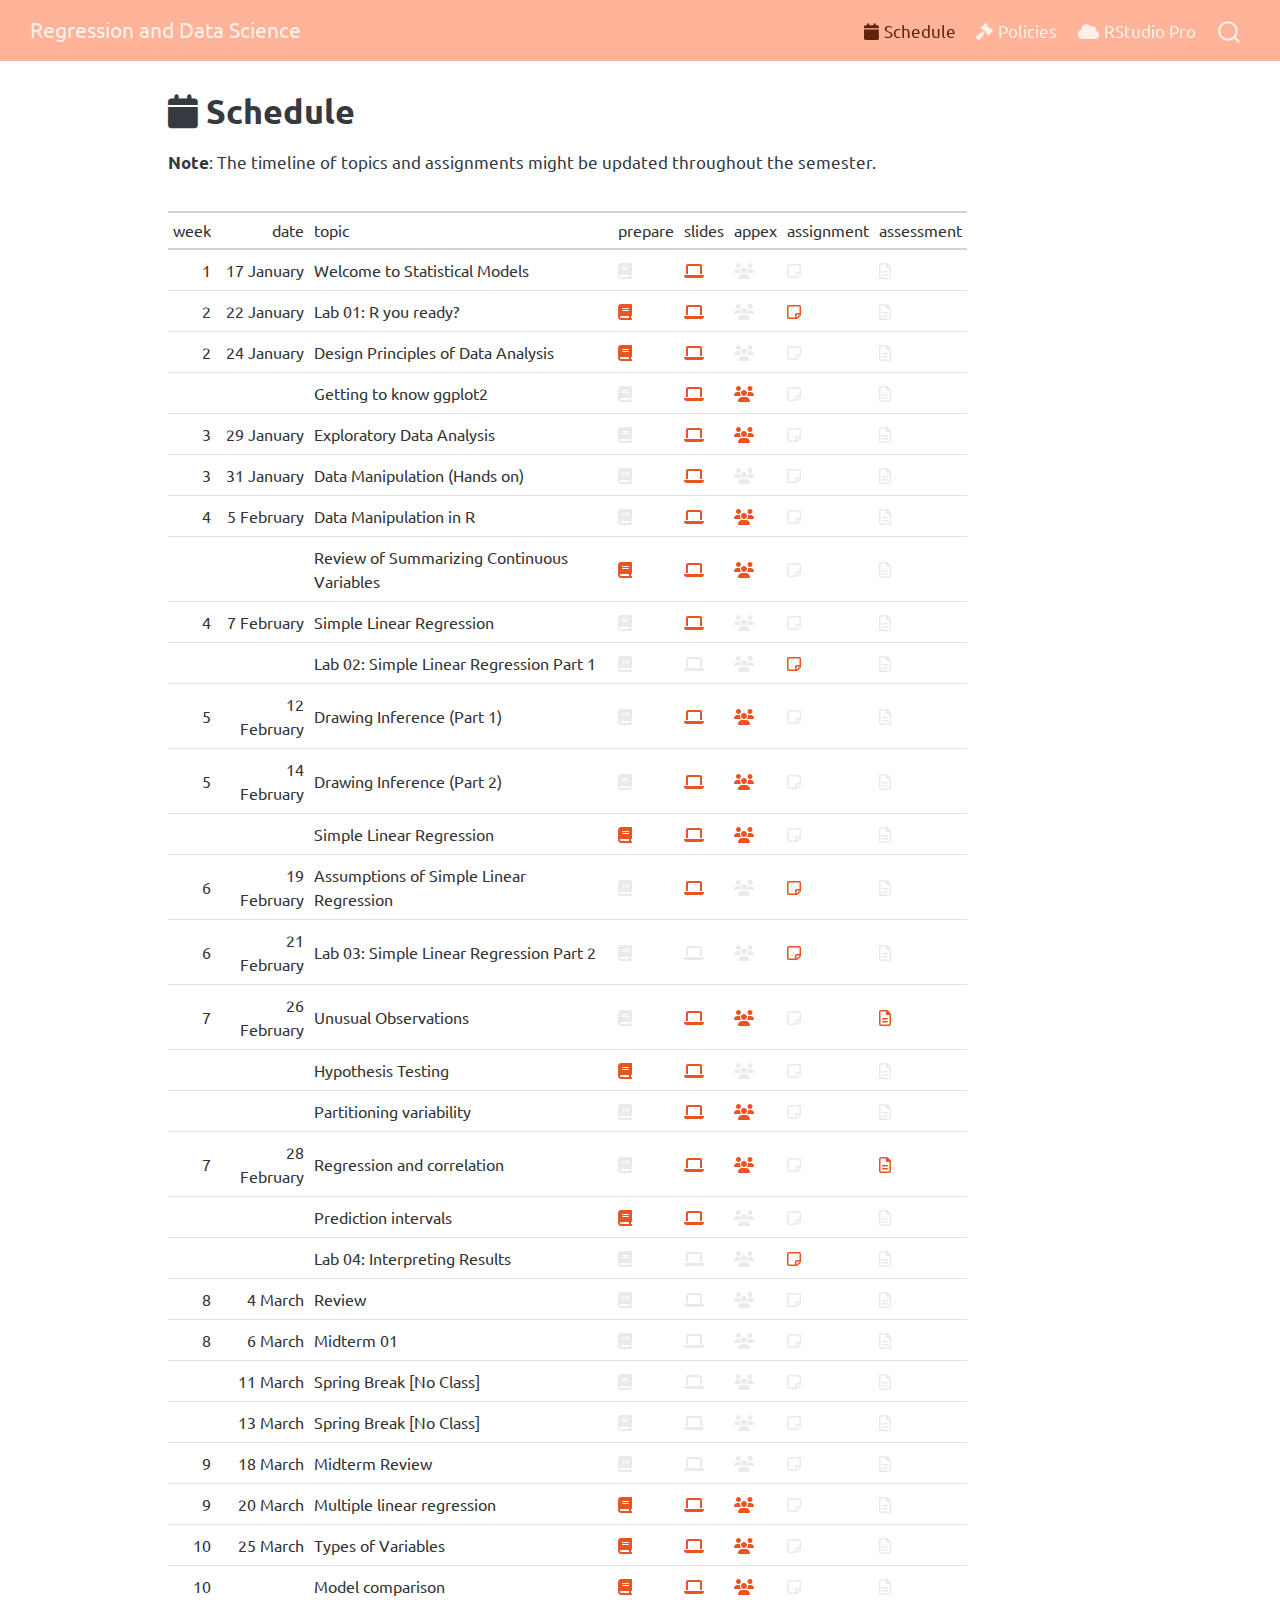
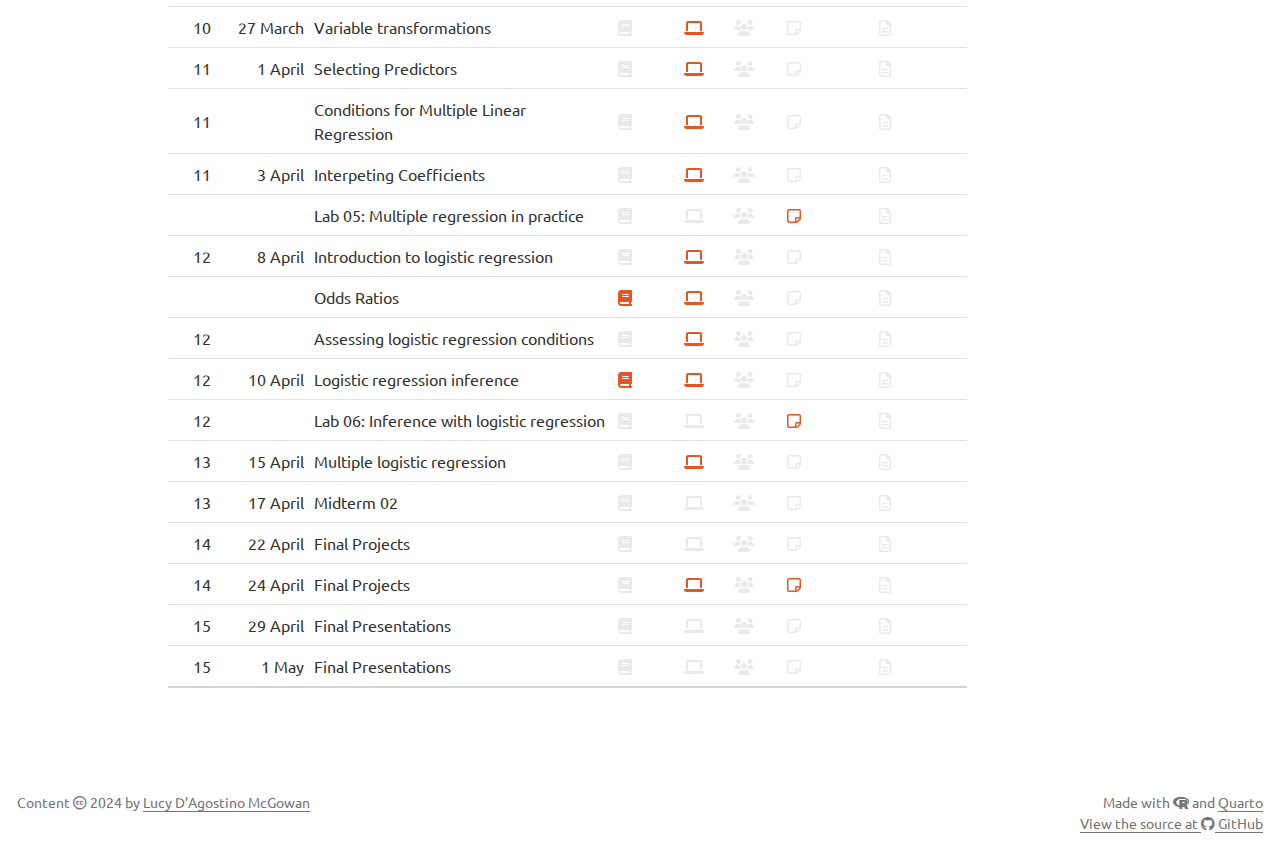
==== schedule.html @ 81082cec "Built site for gh-pages" ====
<!DOCTYPE html>
<html xmlns="http://www.w3.org/1999/xhtml" lang="en" xml:lang="en"><head>

<meta charset="utf-8">
<meta name="generator" content="quarto-1.4.552">

<meta name="viewport" content="width=device-width, initial-scale=1.0, user-scalable=yes">


<title>Regression and Data Science -  Schedule</title>
<style>
code{white-space: pre-wrap;}
span.smallcaps{font-variant: small-caps;}
div.columns{display: flex; gap: min(4vw, 1.5em);}
div.column{flex: auto; overflow-x: auto;}
div.hanging-indent{margin-left: 1.5em; text-indent: -1.5em;}
ul.task-list{list-style: none;}
ul.task-list li input[type="checkbox"] {
  width: 0.8em;
  margin: 0 0.8em 0.2em -1em; /* quarto-specific, see https://github.com/quarto-dev/quarto-cli/issues/4556 */ 
  vertical-align: middle;
}
</style>


<script src="site_libs/quarto-nav/quarto-nav.js"></script>
<script src="site_libs/clipboard/clipboard.min.js"></script>
<script src="site_libs/quarto-search/autocomplete.umd.js"></script>
<script src="site_libs/quarto-search/fuse.min.js"></script>
<script src="site_libs/quarto-search/quarto-search.js"></script>
<meta name="quarto:offset" content="./">
<link href=".//img/favicon.png" rel="icon" type="image/png">
<script src="site_libs/quarto-html/quarto.js"></script>
<script src="site_libs/quarto-html/popper.min.js"></script>
<script src="site_libs/quarto-html/tippy.umd.min.js"></script>
<script src="site_libs/quarto-html/anchor.min.js"></script>
<link href="site_libs/quarto-html/tippy.css" rel="stylesheet">
<link href="site_libs/quarto-html/quarto-syntax-highlighting.css" rel="stylesheet" id="quarto-text-highlighting-styles">
<script src="site_libs/bootstrap/bootstrap.min.js"></script>
<link href="site_libs/bootstrap/bootstrap-icons.css" rel="stylesheet">
<link href="site_libs/bootstrap/bootstrap.min.css" rel="stylesheet" id="quarto-bootstrap" data-mode="light">
<link href="site_libs/quarto-contrib/fontawesome6-0.1.0/all.css" rel="stylesheet">
<link href="site_libs/quarto-contrib/fontawesome6-0.1.0/latex-fontsize.css" rel="stylesheet">
<script id="quarto-search-options" type="application/json">{
  "location": "navbar",
  "copy-button": false,
  "collapse-after": 3,
  "panel-placement": "end",
  "type": "overlay",
  "limit": 50,
  "keyboard-shortcut": [
    "f",
    "/",
    "s"
  ],
  "show-item-context": false,
  "language": {
    "search-no-results-text": "No results",
    "search-matching-documents-text": "matching documents",
    "search-copy-link-title": "Copy link to search",
    "search-hide-matches-text": "Hide additional matches",
    "search-more-match-text": "more match in this document",
    "search-more-matches-text": "more matches in this document",
    "search-clear-button-title": "Clear",
    "search-text-placeholder": "",
    "search-detached-cancel-button-title": "Cancel",
    "search-submit-button-title": "Submit",
    "search-label": "Search"
  }
}</script>


<meta property="og:title" content="Regression and Data Science -  Schedule">
<meta property="og:description" content="">
<meta property="og:image" content="https://sta-112-f22.github.io/website/img/twitter.png">
<meta property="og:site_name" content="Regression and Data Science">
<meta property="og:locale" content="en_US">
<meta property="og:image:height" content="670">
<meta property="og:image:width" content="1200">
<meta name="twitter:title" content="Regression and Data Science -  Schedule">
<meta name="twitter:description" content="">
<meta name="twitter:image" content="https://sta-112-f22.github.io/website/img/twitter.png">
<meta name="twitter:creator" content="@LucyStats">
<meta name="twitter:card" content="summary_large_image">
<meta name="twitter:image-height" content="670">
<meta name="twitter:image-width" content="1200">
</head>

<body class="nav-fixed">

<div id="quarto-search-results"></div>
  <header id="quarto-header" class="headroom fixed-top">
    <nav class="navbar navbar-expand-lg " data-bs-theme="dark">
      <div class="navbar-container container-fluid">
      <div class="navbar-brand-container mx-auto">
    <a class="navbar-brand" href="./index.html">
    <span class="navbar-title">Regression and Data Science</span>
    </a>
  </div>
            <div id="quarto-search" class="" title="Search"></div>
          <button class="navbar-toggler" type="button" data-bs-toggle="collapse" data-bs-target="#navbarCollapse" aria-controls="navbarCollapse" aria-expanded="false" aria-label="Toggle navigation" onclick="if (window.quartoToggleHeadroom) { window.quartoToggleHeadroom(); }">
  <span class="navbar-toggler-icon"></span>
</button>
          <div class="collapse navbar-collapse" id="navbarCollapse">
            <ul class="navbar-nav navbar-nav-scroll ms-auto">
  <li class="nav-item">
    <a class="nav-link active" href="./schedule.html" aria-current="page"> 
<span class="menu-text"><i class="fa-solid fa-calendar" aria-hidden="true"></i> Schedule</span></a>
  </li>  
  <li class="nav-item">
    <a class="nav-link" href="./syllabus.html"> 
<span class="menu-text"><i class="fa-solid fa-gavel" aria-hidden="true"></i> Policies</span></a>
  </li>  
  <li class="nav-item">
    <a class="nav-link" href="https://rstudio.deac.wfu.edu"> 
<span class="menu-text"><i class="fa-solid fa-cloud" aria-hidden="true"></i> RStudio Pro</span></a>
  </li>  
</ul>
          </div> <!-- /navcollapse -->
          <div class="quarto-navbar-tools">
</div>
      </div> <!-- /container-fluid -->
    </nav>
</header>
<!-- content -->
<div id="quarto-content" class="quarto-container page-columns page-rows-contents page-layout-article page-navbar">
<!-- sidebar -->
<!-- margin-sidebar -->
    <div id="quarto-margin-sidebar" class="sidebar margin-sidebar">
        
    </div>
<!-- main -->
<main class="content" id="quarto-document-content">

<header id="title-block-header" class="quarto-title-block default">
<div class="quarto-title">
<h1 class="title"><i class="fa-solid fa-calendar" aria-hidden="true"></i> Schedule</h1>
</div>



<div class="quarto-title-meta">

    
  
    
  </div>
  


</header>


<p><strong>Note</strong>: The timeline of topics and assignments might be updated throughout the semester.</p>
<div id="hrkdvymrsl" style="padding-left:0px;padding-right:0px;padding-top:10px;padding-bottom:10px;overflow-x:auto;overflow-y:auto;width:auto;height:auto;">
<table class="gt_table" style="font-family: -apple-system, BlinkMacSystemFont, 'Segoe UI', Roboto, Oxygen, Ubuntu, Cantarell, 'Helvetica Neue', 'Fira Sans', 'Droid Sans', Arial, sans-serif; display: table; border-collapse: collapse; margin-left: auto; margin-right: auto; color: #333333; font-size: 16px; font-weight: normal; font-style: normal; background-color: #FFFFFF; width: auto; border-top-style: solid; border-top-width: 2px; border-top-color: #A8A8A8; border-right-style: none; border-right-width: 2px; border-right-color: #D3D3D3; border-bottom-style: solid; border-bottom-width: 2px; border-bottom-color: #A8A8A8; border-left-style: none; border-left-width: 2px; border-left-color: #D3D3D3;" bgcolor="#FFFFFF">
<thead class="gt_col_headings" style="border-top-style: solid; border-top-width: 2px; border-top-color: #D3D3D3; border-bottom-style: solid; border-bottom-width: 2px; border-bottom-color: #D3D3D3; border-left-style: none; border-left-width: 1px; border-left-color: #D3D3D3; border-right-style: none; border-right-width: 1px; border-right-color: #D3D3D3;">
<tr>
<th class="gt_col_heading gt_columns_bottom_border gt_right" rowspan="1" colspan="1" scope="col" id="week" style="color: #333333; background-color: #FFFFFF; font-size: 100%; font-weight: normal; text-transform: inherit; border-left-style: none; border-left-width: 1px; border-left-color: #D3D3D3; border-right-style: none; border-right-width: 1px; border-right-color: #D3D3D3; vertical-align: bottom; padding-top: 5px; padding-bottom: 6px; padding-left: 5px; padding-right: 5px; overflow-x: hidden; text-align: right; font-variant-numeric: tabular-nums;" bgcolor="#FFFFFF" valign="bottom" align="right">
week
</th>
<th class="gt_col_heading gt_columns_bottom_border gt_right" rowspan="1" colspan="1" scope="col" id="date" style="color: #333333; background-color: #FFFFFF; font-size: 100%; font-weight: normal; text-transform: inherit; border-left-style: none; border-left-width: 1px; border-left-color: #D3D3D3; border-right-style: none; border-right-width: 1px; border-right-color: #D3D3D3; vertical-align: bottom; padding-top: 5px; padding-bottom: 6px; padding-left: 5px; padding-right: 5px; overflow-x: hidden; text-align: right; font-variant-numeric: tabular-nums;" bgcolor="#FFFFFF" valign="bottom" align="right">
date
</th>
<th class="gt_col_heading gt_columns_bottom_border gt_left" rowspan="1" colspan="1" scope="col" id="topic" style="color: #333333; background-color: #FFFFFF; font-size: 100%; font-weight: normal; text-transform: inherit; border-left-style: none; border-left-width: 1px; border-left-color: #D3D3D3; border-right-style: none; border-right-width: 1px; border-right-color: #D3D3D3; vertical-align: bottom; padding-top: 5px; padding-bottom: 6px; padding-left: 5px; padding-right: 5px; overflow-x: hidden; text-align: left;" bgcolor="#FFFFFF" valign="bottom" align="left">
topic
</th>
<th class="gt_col_heading gt_columns_bottom_border gt_left" rowspan="1" colspan="1" scope="col" id="prepare" style="color: #333333; background-color: #FFFFFF; font-size: 100%; font-weight: normal; text-transform: inherit; border-left-style: none; border-left-width: 1px; border-left-color: #D3D3D3; border-right-style: none; border-right-width: 1px; border-right-color: #D3D3D3; vertical-align: bottom; padding-top: 5px; padding-bottom: 6px; padding-left: 5px; padding-right: 5px; overflow-x: hidden; text-align: left;" bgcolor="#FFFFFF" valign="bottom" align="left">
prepare
</th>
<th class="gt_col_heading gt_columns_bottom_border gt_left" rowspan="1" colspan="1" scope="col" id="slides" style="color: #333333; background-color: #FFFFFF; font-size: 100%; font-weight: normal; text-transform: inherit; border-left-style: none; border-left-width: 1px; border-left-color: #D3D3D3; border-right-style: none; border-right-width: 1px; border-right-color: #D3D3D3; vertical-align: bottom; padding-top: 5px; padding-bottom: 6px; padding-left: 5px; padding-right: 5px; overflow-x: hidden; text-align: left;" bgcolor="#FFFFFF" valign="bottom" align="left">
slides
</th>
<th class="gt_col_heading gt_columns_bottom_border gt_left" rowspan="1" colspan="1" scope="col" id="appex" style="color: #333333; background-color: #FFFFFF; font-size: 100%; font-weight: normal; text-transform: inherit; border-left-style: none; border-left-width: 1px; border-left-color: #D3D3D3; border-right-style: none; border-right-width: 1px; border-right-color: #D3D3D3; vertical-align: bottom; padding-top: 5px; padding-bottom: 6px; padding-left: 5px; padding-right: 5px; overflow-x: hidden; text-align: left;" bgcolor="#FFFFFF" valign="bottom" align="left">
appex
</th>
<th class="gt_col_heading gt_columns_bottom_border gt_left" rowspan="1" colspan="1" scope="col" id="assignment" style="color: #333333; background-color: #FFFFFF; font-size: 100%; font-weight: normal; text-transform: inherit; border-left-style: none; border-left-width: 1px; border-left-color: #D3D3D3; border-right-style: none; border-right-width: 1px; border-right-color: #D3D3D3; vertical-align: bottom; padding-top: 5px; padding-bottom: 6px; padding-left: 5px; padding-right: 5px; overflow-x: hidden; text-align: left;" bgcolor="#FFFFFF" valign="bottom" align="left">
assignment
</th>
<th class="gt_col_heading gt_columns_bottom_border gt_left" rowspan="1" colspan="1" scope="col" id="assessment" style="color: #333333; background-color: #FFFFFF; font-size: 100%; font-weight: normal; text-transform: inherit; border-left-style: none; border-left-width: 1px; border-left-color: #D3D3D3; border-right-style: none; border-right-width: 1px; border-right-color: #D3D3D3; vertical-align: bottom; padding-top: 5px; padding-bottom: 6px; padding-left: 5px; padding-right: 5px; overflow-x: hidden; text-align: left;" bgcolor="#FFFFFF" valign="bottom" align="left">
assessment
</th>
</tr>
</thead>
<tbody class="gt_table_body" style="border-top-style: solid; border-top-width: 2px; border-top-color: #D3D3D3; border-bottom-style: solid; border-bottom-width: 2px; border-bottom-color: #D3D3D3;">
<tr>
<td headers="week" class="gt_row gt_right" style="padding-top: 8px; padding-bottom: 8px; padding-left: 5px; padding-right: 5px; margin: 10px; border-top-style: solid; border-top-width: 1px; border-top-color: #D3D3D3; border-left-style: none; border-left-width: 1px; border-left-color: #D3D3D3; border-right-style: none; border-right-width: 1px; border-right-color: #D3D3D3; vertical-align: middle; overflow-x: hidden; text-align: right; font-variant-numeric: tabular-nums;" valign="middle" align="right">
1
</td>
<td headers="date" class="gt_row gt_right" style="padding-top: 8px; padding-bottom: 8px; padding-left: 5px; padding-right: 5px; margin: 10px; border-top-style: solid; border-top-width: 1px; border-top-color: #D3D3D3; border-left-style: none; border-left-width: 1px; border-left-color: #D3D3D3; border-right-style: none; border-right-width: 1px; border-right-color: #D3D3D3; vertical-align: middle; overflow-x: hidden; text-align: right; font-variant-numeric: tabular-nums;" valign="middle" align="right">
17 January
</td>
<td headers="topic" class="gt_row gt_left" style="padding-top: 8px; padding-bottom: 8px; padding-left: 5px; padding-right: 5px; margin: 10px; border-top-style: solid; border-top-width: 1px; border-top-color: #D3D3D3; border-left-style: none; border-left-width: 1px; border-left-color: #D3D3D3; border-right-style: none; border-right-width: 1px; border-right-color: #D3D3D3; vertical-align: middle; overflow-x: hidden; text-align: left;" valign="middle" align="left">
Welcome to Statistical Models
</td>
<td headers="prepare" class="gt_row gt_left" style="padding-top: 8px; padding-bottom: 8px; padding-left: 5px; padding-right: 5px; margin: 10px; border-top-style: solid; border-top-width: 1px; border-top-color: #D3D3D3; border-left-style: none; border-left-width: 1px; border-left-color: #D3D3D3; border-right-style: none; border-right-width: 1px; border-right-color: #D3D3D3; vertical-align: middle; overflow-x: hidden; text-align: left;" valign="middle" align="left">
<svg aria-hidden="true" role="img" viewbox="0 0 448 512" style="height:1em;width:0.88em;vertical-align:-0.125em;margin-left:auto;margin-right:auto;font-size:inherit;fill:currentColor;overflow:visible;fill-opacity:0.1;position:relative;">
<path d="M96 0C43 0 0 43 0 96V416c0 53 43 96 96 96H384h32c17.7 0 32-14.3 32-32s-14.3-32-32-32V384c17.7 0 32-14.3 32-32V32c0-17.7-14.3-32-32-32H384 96zm0 384H352v64H96c-17.7 0-32-14.3-32-32s14.3-32 32-32zm32-240c0-8.8 7.2-16 16-16H336c8.8 0 16 7.2 16 16s-7.2 16-16 16H144c-8.8 0-16-7.2-16-16zm16 48H336c8.8 0 16 7.2 16 16s-7.2 16-16 16H144c-8.8 0-16-7.2-16-16s7.2-16 16-16z"></path>
</svg>
</td>
<td headers="slides" class="gt_row gt_left" style="padding-top: 8px; padding-bottom: 8px; padding-left: 5px; padding-right: 5px; margin: 10px; border-top-style: solid; border-top-width: 1px; border-top-color: #D3D3D3; border-left-style: none; border-left-width: 1px; border-left-color: #D3D3D3; border-right-style: none; border-right-width: 1px; border-right-color: #D3D3D3; vertical-align: middle; overflow-x: hidden; text-align: left;" valign="middle" align="left">
<a href="https://sta-112-s24.github.io/slides/01-welcome"><svg aria-hidden="true" role="img" viewbox="0 0 640 512" style="height:1em;width:1.25em;vertical-align:-0.125em;margin-left:auto;margin-right:auto;font-size:inherit;fill:currentColor;overflow:visible;position:relative;"><path d="M128 32C92.7 32 64 60.7 64 96V352h64V96H512V352h64V96c0-35.3-28.7-64-64-64H128zM19.2 384C8.6 384 0 392.6 0 403.2C0 445.6 34.4 480 76.8 480H563.2c42.4 0 76.8-34.4 76.8-76.8c0-10.6-8.6-19.2-19.2-19.2H19.2z"></path></svg></a>
</td>
<td headers="appex" class="gt_row gt_left" style="padding-top: 8px; padding-bottom: 8px; padding-left: 5px; padding-right: 5px; margin: 10px; border-top-style: solid; border-top-width: 1px; border-top-color: #D3D3D3; border-left-style: none; border-left-width: 1px; border-left-color: #D3D3D3; border-right-style: none; border-right-width: 1px; border-right-color: #D3D3D3; vertical-align: middle; overflow-x: hidden; text-align: left;" valign="middle" align="left">
<svg aria-hidden="true" role="img" viewbox="0 0 640 512" style="height:1em;width:1.25em;vertical-align:-0.125em;margin-left:auto;margin-right:auto;font-size:inherit;fill:currentColor;overflow:visible;fill-opacity:0.1;position:relative;">
<path d="M144 160c-44.2 0-80-35.8-80-80S99.8 0 144 0s80 35.8 80 80s-35.8 80-80 80zm368 0c-44.2 0-80-35.8-80-80s35.8-80 80-80s80 35.8 80 80s-35.8 80-80 80zM0 298.7C0 239.8 47.8 192 106.7 192h42.7c15.9 0 31 3.5 44.6 9.7c-1.3 7.2-1.9 14.7-1.9 22.3c0 38.2 16.8 72.5 43.3 96c-.2 0-.4 0-.7 0H21.3C9.6 320 0 310.4 0 298.7zM405.3 320c-.2 0-.4 0-.7 0c26.6-23.5 43.3-57.8 43.3-96c0-7.6-.7-15-1.9-22.3c13.6-6.3 28.7-9.7 44.6-9.7h42.7C592.2 192 640 239.8 640 298.7c0 11.8-9.6 21.3-21.3 21.3H405.3zM416 224c0 53-43 96-96 96s-96-43-96-96s43-96 96-96s96 43 96 96zM128 485.3C128 411.7 187.7 352 261.3 352H378.7C452.3 352 512 411.7 512 485.3c0 14.7-11.9 26.7-26.7 26.7H154.7c-14.7 0-26.7-11.9-26.7-26.7z"></path>
</svg>
</td>
<td headers="assignment" class="gt_row gt_left" style="padding-top: 8px; padding-bottom: 8px; padding-left: 5px; padding-right: 5px; margin: 10px; border-top-style: solid; border-top-width: 1px; border-top-color: #D3D3D3; border-left-style: none; border-left-width: 1px; border-left-color: #D3D3D3; border-right-style: none; border-right-width: 1px; border-right-color: #D3D3D3; vertical-align: middle; overflow-x: hidden; text-align: left;" valign="middle" align="left">
<svg aria-hidden="true" role="img" viewbox="0 0 448 512" style="height:1em;width:0.88em;vertical-align:-0.125em;margin-left:auto;margin-right:auto;font-size:inherit;fill:currentColor;overflow:visible;fill-opacity:0.1;position:relative;">
<path d="M384 32H64.01C28.66 32 .0085 60.65 .0065 96L0 415.1C-.002 451.3 28.65 480 64 480h232.1c25.46 0 49.88-10.12 67.89-28.12l55.88-55.89C437.9 377.1 448 353.6 448 328.1V96C448 60.8 419.2 32 384 32zM52.69 427.3C50.94 425.6 48 421.8 48 416l.0195-319.1C48.02 87.18 55.2 80 64.02 80H384c8.674 0 16 7.328 16 16v192h-88C281.1 288 256 313.1 256 344v88H64C58.23 432 54.44 429.1 52.69 427.3zM330.1 417.9C322.9 425.1 313.8 429.6 304 431.2V344c0-4.406 3.594-8 8-8h87.23c-1.617 9.812-6.115 18.88-13.29 26.05L330.1 417.9z"></path>
</svg>
</td>
<td headers="assessment" class="gt_row gt_left" style="padding-top: 8px; padding-bottom: 8px; padding-left: 5px; padding-right: 5px; margin: 10px; border-top-style: solid; border-top-width: 1px; border-top-color: #D3D3D3; border-left-style: none; border-left-width: 1px; border-left-color: #D3D3D3; border-right-style: none; border-right-width: 1px; border-right-color: #D3D3D3; vertical-align: middle; overflow-x: hidden; text-align: left;" valign="middle" align="left">
<svg aria-hidden="true" role="img" viewbox="0 0 384 512" style="height:1em;width:0.75em;vertical-align:-0.125em;margin-left:auto;margin-right:auto;font-size:inherit;fill:currentColor;overflow:visible;fill-opacity:0.1;position:relative;">
<path d="M365.3 93.38l-74.63-74.64C278.6 6.742 262.3 0 245.4 0L64-.0001c-35.35 0-64 28.65-64 64l.0065 384c0 35.34 28.65 64 64 64H320c35.2 0 64-28.8 64-64V138.6C384 121.7 377.3 105.4 365.3 93.38zM336 448c0 8.836-7.164 16-16 16H64.02c-8.838 0-16-7.164-16-16L48 64.13c0-8.836 7.164-16 16-16h160L224 128c0 17.67 14.33 32 32 32h79.1V448zM96 280C96 293.3 106.8 304 120 304h144C277.3 304 288 293.3 288 280S277.3 256 264 256h-144C106.8 256 96 266.8 96 280zM264 352h-144C106.8 352 96 362.8 96 376s10.75 24 24 24h144c13.25 0 24-10.75 24-24S277.3 352 264 352z"></path>
</svg>
</td>
</tr>
<tr>
<td headers="week" class="gt_row gt_right" style="padding-top: 8px; padding-bottom: 8px; padding-left: 5px; padding-right: 5px; margin: 10px; border-top-style: solid; border-top-width: 1px; border-top-color: #D3D3D3; border-left-style: none; border-left-width: 1px; border-left-color: #D3D3D3; border-right-style: none; border-right-width: 1px; border-right-color: #D3D3D3; vertical-align: middle; overflow-x: hidden; text-align: right; font-variant-numeric: tabular-nums;" valign="middle" align="right">
2
</td>
<td headers="date" class="gt_row gt_right" style="padding-top: 8px; padding-bottom: 8px; padding-left: 5px; padding-right: 5px; margin: 10px; border-top-style: solid; border-top-width: 1px; border-top-color: #D3D3D3; border-left-style: none; border-left-width: 1px; border-left-color: #D3D3D3; border-right-style: none; border-right-width: 1px; border-right-color: #D3D3D3; vertical-align: middle; overflow-x: hidden; text-align: right; font-variant-numeric: tabular-nums;" valign="middle" align="right">
22 January
</td>
<td headers="topic" class="gt_row gt_left" style="padding-top: 8px; padding-bottom: 8px; padding-left: 5px; padding-right: 5px; margin: 10px; border-top-style: solid; border-top-width: 1px; border-top-color: #D3D3D3; border-left-style: none; border-left-width: 1px; border-left-color: #D3D3D3; border-right-style: none; border-right-width: 1px; border-right-color: #D3D3D3; vertical-align: middle; overflow-x: hidden; text-align: left;" valign="middle" align="left">
Lab 01: R you ready?
</td>
<td headers="prepare" class="gt_row gt_left" style="padding-top: 8px; padding-bottom: 8px; padding-left: 5px; padding-right: 5px; margin: 10px; border-top-style: solid; border-top-width: 1px; border-top-color: #D3D3D3; border-left-style: none; border-left-width: 1px; border-left-color: #D3D3D3; border-right-style: none; border-right-width: 1px; border-right-color: #D3D3D3; vertical-align: middle; overflow-x: hidden; text-align: left;" valign="middle" align="left">
<a href="https://sta-112-f23.github.io/reading/reading-01.html"><svg aria-hidden="true" role="img" viewbox="0 0 448 512" style="height:1em;width:0.88em;vertical-align:-0.125em;margin-left:auto;margin-right:auto;font-size:inherit;fill:currentColor;overflow:visible;position:relative;"><path d="M96 0C43 0 0 43 0 96V416c0 53 43 96 96 96H384h32c17.7 0 32-14.3 32-32s-14.3-32-32-32V384c17.7 0 32-14.3 32-32V32c0-17.7-14.3-32-32-32H384 96zm0 384H352v64H96c-17.7 0-32-14.3-32-32s14.3-32 32-32zm32-240c0-8.8 7.2-16 16-16H336c8.8 0 16 7.2 16 16s-7.2 16-16 16H144c-8.8 0-16-7.2-16-16zm16 48H336c8.8 0 16 7.2 16 16s-7.2 16-16 16H144c-8.8 0-16-7.2-16-16s7.2-16 16-16z"></path></svg></a>
</td>
<td headers="slides" class="gt_row gt_left" style="padding-top: 8px; padding-bottom: 8px; padding-left: 5px; padding-right: 5px; margin: 10px; border-top-style: solid; border-top-width: 1px; border-top-color: #D3D3D3; border-left-style: none; border-left-width: 1px; border-left-color: #D3D3D3; border-right-style: none; border-right-width: 1px; border-right-color: #D3D3D3; vertical-align: middle; overflow-x: hidden; text-align: left;" valign="middle" align="left">
<a href="https://sta-112-s24.github.io/slides/02-getting-to-know-r#/title-slide"><svg aria-hidden="true" role="img" viewbox="0 0 640 512" style="height:1em;width:1.25em;vertical-align:-0.125em;margin-left:auto;margin-right:auto;font-size:inherit;fill:currentColor;overflow:visible;position:relative;"><path d="M128 32C92.7 32 64 60.7 64 96V352h64V96H512V352h64V96c0-35.3-28.7-64-64-64H128zM19.2 384C8.6 384 0 392.6 0 403.2C0 445.6 34.4 480 76.8 480H563.2c42.4 0 76.8-34.4 76.8-76.8c0-10.6-8.6-19.2-19.2-19.2H19.2z"></path></svg></a>
</td>
<td headers="appex" class="gt_row gt_left" style="padding-top: 8px; padding-bottom: 8px; padding-left: 5px; padding-right: 5px; margin: 10px; border-top-style: solid; border-top-width: 1px; border-top-color: #D3D3D3; border-left-style: none; border-left-width: 1px; border-left-color: #D3D3D3; border-right-style: none; border-right-width: 1px; border-right-color: #D3D3D3; vertical-align: middle; overflow-x: hidden; text-align: left;" valign="middle" align="left">
<svg aria-hidden="true" role="img" viewbox="0 0 640 512" style="height:1em;width:1.25em;vertical-align:-0.125em;margin-left:auto;margin-right:auto;font-size:inherit;fill:currentColor;overflow:visible;fill-opacity:0.1;position:relative;">
<path d="M144 160c-44.2 0-80-35.8-80-80S99.8 0 144 0s80 35.8 80 80s-35.8 80-80 80zm368 0c-44.2 0-80-35.8-80-80s35.8-80 80-80s80 35.8 80 80s-35.8 80-80 80zM0 298.7C0 239.8 47.8 192 106.7 192h42.7c15.9 0 31 3.5 44.6 9.7c-1.3 7.2-1.9 14.7-1.9 22.3c0 38.2 16.8 72.5 43.3 96c-.2 0-.4 0-.7 0H21.3C9.6 320 0 310.4 0 298.7zM405.3 320c-.2 0-.4 0-.7 0c26.6-23.5 43.3-57.8 43.3-96c0-7.6-.7-15-1.9-22.3c13.6-6.3 28.7-9.7 44.6-9.7h42.7C592.2 192 640 239.8 640 298.7c0 11.8-9.6 21.3-21.3 21.3H405.3zM416 224c0 53-43 96-96 96s-96-43-96-96s43-96 96-96s96 43 96 96zM128 485.3C128 411.7 187.7 352 261.3 352H378.7C452.3 352 512 411.7 512 485.3c0 14.7-11.9 26.7-26.7 26.7H154.7c-14.7 0-26.7-11.9-26.7-26.7z"></path>
</svg>
</td>
<td headers="assignment" class="gt_row gt_left" style="padding-top: 8px; padding-bottom: 8px; padding-left: 5px; padding-right: 5px; margin: 10px; border-top-style: solid; border-top-width: 1px; border-top-color: #D3D3D3; border-left-style: none; border-left-width: 1px; border-left-color: #D3D3D3; border-right-style: none; border-right-width: 1px; border-right-color: #D3D3D3; vertical-align: middle; overflow-x: hidden; text-align: left;" valign="middle" align="left">
<a href="https://sta-112-s24.github.io/labs/01-r-you-ready.html"><svg aria-hidden="true" role="img" viewbox="0 0 448 512" style="height:1em;width:0.88em;vertical-align:-0.125em;margin-left:auto;margin-right:auto;font-size:inherit;fill:currentColor;overflow:visible;position:relative;"><path d="M384 32H64.01C28.66 32 .0085 60.65 .0065 96L0 415.1C-.002 451.3 28.65 480 64 480h232.1c25.46 0 49.88-10.12 67.89-28.12l55.88-55.89C437.9 377.1 448 353.6 448 328.1V96C448 60.8 419.2 32 384 32zM52.69 427.3C50.94 425.6 48 421.8 48 416l.0195-319.1C48.02 87.18 55.2 80 64.02 80H384c8.674 0 16 7.328 16 16v192h-88C281.1 288 256 313.1 256 344v88H64C58.23 432 54.44 429.1 52.69 427.3zM330.1 417.9C322.9 425.1 313.8 429.6 304 431.2V344c0-4.406 3.594-8 8-8h87.23c-1.617 9.812-6.115 18.88-13.29 26.05L330.1 417.9z"></path></svg></a>
</td>
<td headers="assessment" class="gt_row gt_left" style="padding-top: 8px; padding-bottom: 8px; padding-left: 5px; padding-right: 5px; margin: 10px; border-top-style: solid; border-top-width: 1px; border-top-color: #D3D3D3; border-left-style: none; border-left-width: 1px; border-left-color: #D3D3D3; border-right-style: none; border-right-width: 1px; border-right-color: #D3D3D3; vertical-align: middle; overflow-x: hidden; text-align: left;" valign="middle" align="left">
<svg aria-hidden="true" role="img" viewbox="0 0 384 512" style="height:1em;width:0.75em;vertical-align:-0.125em;margin-left:auto;margin-right:auto;font-size:inherit;fill:currentColor;overflow:visible;fill-opacity:0.1;position:relative;">
<path d="M365.3 93.38l-74.63-74.64C278.6 6.742 262.3 0 245.4 0L64-.0001c-35.35 0-64 28.65-64 64l.0065 384c0 35.34 28.65 64 64 64H320c35.2 0 64-28.8 64-64V138.6C384 121.7 377.3 105.4 365.3 93.38zM336 448c0 8.836-7.164 16-16 16H64.02c-8.838 0-16-7.164-16-16L48 64.13c0-8.836 7.164-16 16-16h160L224 128c0 17.67 14.33 32 32 32h79.1V448zM96 280C96 293.3 106.8 304 120 304h144C277.3 304 288 293.3 288 280S277.3 256 264 256h-144C106.8 256 96 266.8 96 280zM264 352h-144C106.8 352 96 362.8 96 376s10.75 24 24 24h144c13.25 0 24-10.75 24-24S277.3 352 264 352z"></path>
</svg>
</td>
</tr>
<tr>
<td headers="week" class="gt_row gt_right" style="padding-top: 8px; padding-bottom: 8px; padding-left: 5px; padding-right: 5px; margin: 10px; border-top-style: solid; border-top-width: 1px; border-top-color: #D3D3D3; border-left-style: none; border-left-width: 1px; border-left-color: #D3D3D3; border-right-style: none; border-right-width: 1px; border-right-color: #D3D3D3; vertical-align: middle; overflow-x: hidden; text-align: right; font-variant-numeric: tabular-nums;" valign="middle" align="right">
2
</td>
<td headers="date" class="gt_row gt_right" style="padding-top: 8px; padding-bottom: 8px; padding-left: 5px; padding-right: 5px; margin: 10px; border-top-style: solid; border-top-width: 1px; border-top-color: #D3D3D3; border-left-style: none; border-left-width: 1px; border-left-color: #D3D3D3; border-right-style: none; border-right-width: 1px; border-right-color: #D3D3D3; vertical-align: middle; overflow-x: hidden; text-align: right; font-variant-numeric: tabular-nums;" valign="middle" align="right">
24 January
</td>
<td headers="topic" class="gt_row gt_left" style="padding-top: 8px; padding-bottom: 8px; padding-left: 5px; padding-right: 5px; margin: 10px; border-top-style: solid; border-top-width: 1px; border-top-color: #D3D3D3; border-left-style: none; border-left-width: 1px; border-left-color: #D3D3D3; border-right-style: none; border-right-width: 1px; border-right-color: #D3D3D3; vertical-align: middle; overflow-x: hidden; text-align: left;" valign="middle" align="left">
Design Principles of Data Analysis
</td>
<td headers="prepare" class="gt_row gt_left" style="padding-top: 8px; padding-bottom: 8px; padding-left: 5px; padding-right: 5px; margin: 10px; border-top-style: solid; border-top-width: 1px; border-top-color: #D3D3D3; border-left-style: none; border-left-width: 1px; border-left-color: #D3D3D3; border-right-style: none; border-right-width: 1px; border-right-color: #D3D3D3; vertical-align: middle; overflow-x: hidden; text-align: left;" valign="middle" align="left">
<a href="https://sta-112-f23.github.io/reading/reading-02.html"><svg aria-hidden="true" role="img" viewbox="0 0 448 512" style="height:1em;width:0.88em;vertical-align:-0.125em;margin-left:auto;margin-right:auto;font-size:inherit;fill:currentColor;overflow:visible;position:relative;"><path d="M96 0C43 0 0 43 0 96V416c0 53 43 96 96 96H384h32c17.7 0 32-14.3 32-32s-14.3-32-32-32V384c17.7 0 32-14.3 32-32V32c0-17.7-14.3-32-32-32H384 96zm0 384H352v64H96c-17.7 0-32-14.3-32-32s14.3-32 32-32zm32-240c0-8.8 7.2-16 16-16H336c8.8 0 16 7.2 16 16s-7.2 16-16 16H144c-8.8 0-16-7.2-16-16zm16 48H336c8.8 0 16 7.2 16 16s-7.2 16-16 16H144c-8.8 0-16-7.2-16-16s7.2-16 16-16z"></path></svg></a>
</td>
<td headers="slides" class="gt_row gt_left" style="padding-top: 8px; padding-bottom: 8px; padding-left: 5px; padding-right: 5px; margin: 10px; border-top-style: solid; border-top-width: 1px; border-top-color: #D3D3D3; border-left-style: none; border-left-width: 1px; border-left-color: #D3D3D3; border-right-style: none; border-right-width: 1px; border-right-color: #D3D3D3; vertical-align: middle; overflow-x: hidden; text-align: left;" valign="middle" align="left">
<a href="https://sta-112-s24.github.io/slides/03-design-principles#/title-slide"><svg aria-hidden="true" role="img" viewbox="0 0 640 512" style="height:1em;width:1.25em;vertical-align:-0.125em;margin-left:auto;margin-right:auto;font-size:inherit;fill:currentColor;overflow:visible;position:relative;"><path d="M128 32C92.7 32 64 60.7 64 96V352h64V96H512V352h64V96c0-35.3-28.7-64-64-64H128zM19.2 384C8.6 384 0 392.6 0 403.2C0 445.6 34.4 480 76.8 480H563.2c42.4 0 76.8-34.4 76.8-76.8c0-10.6-8.6-19.2-19.2-19.2H19.2z"></path></svg></a>
</td>
<td headers="appex" class="gt_row gt_left" style="padding-top: 8px; padding-bottom: 8px; padding-left: 5px; padding-right: 5px; margin: 10px; border-top-style: solid; border-top-width: 1px; border-top-color: #D3D3D3; border-left-style: none; border-left-width: 1px; border-left-color: #D3D3D3; border-right-style: none; border-right-width: 1px; border-right-color: #D3D3D3; vertical-align: middle; overflow-x: hidden; text-align: left;" valign="middle" align="left">
<svg aria-hidden="true" role="img" viewbox="0 0 640 512" style="height:1em;width:1.25em;vertical-align:-0.125em;margin-left:auto;margin-right:auto;font-size:inherit;fill:currentColor;overflow:visible;fill-opacity:0.1;position:relative;">
<path d="M144 160c-44.2 0-80-35.8-80-80S99.8 0 144 0s80 35.8 80 80s-35.8 80-80 80zm368 0c-44.2 0-80-35.8-80-80s35.8-80 80-80s80 35.8 80 80s-35.8 80-80 80zM0 298.7C0 239.8 47.8 192 106.7 192h42.7c15.9 0 31 3.5 44.6 9.7c-1.3 7.2-1.9 14.7-1.9 22.3c0 38.2 16.8 72.5 43.3 96c-.2 0-.4 0-.7 0H21.3C9.6 320 0 310.4 0 298.7zM405.3 320c-.2 0-.4 0-.7 0c26.6-23.5 43.3-57.8 43.3-96c0-7.6-.7-15-1.9-22.3c13.6-6.3 28.7-9.7 44.6-9.7h42.7C592.2 192 640 239.8 640 298.7c0 11.8-9.6 21.3-21.3 21.3H405.3zM416 224c0 53-43 96-96 96s-96-43-96-96s43-96 96-96s96 43 96 96zM128 485.3C128 411.7 187.7 352 261.3 352H378.7C452.3 352 512 411.7 512 485.3c0 14.7-11.9 26.7-26.7 26.7H154.7c-14.7 0-26.7-11.9-26.7-26.7z"></path>
</svg>
</td>
<td headers="assignment" class="gt_row gt_left" style="padding-top: 8px; padding-bottom: 8px; padding-left: 5px; padding-right: 5px; margin: 10px; border-top-style: solid; border-top-width: 1px; border-top-color: #D3D3D3; border-left-style: none; border-left-width: 1px; border-left-color: #D3D3D3; border-right-style: none; border-right-width: 1px; border-right-color: #D3D3D3; vertical-align: middle; overflow-x: hidden; text-align: left;" valign="middle" align="left">
<svg aria-hidden="true" role="img" viewbox="0 0 448 512" style="height:1em;width:0.88em;vertical-align:-0.125em;margin-left:auto;margin-right:auto;font-size:inherit;fill:currentColor;overflow:visible;fill-opacity:0.1;position:relative;">
<path d="M384 32H64.01C28.66 32 .0085 60.65 .0065 96L0 415.1C-.002 451.3 28.65 480 64 480h232.1c25.46 0 49.88-10.12 67.89-28.12l55.88-55.89C437.9 377.1 448 353.6 448 328.1V96C448 60.8 419.2 32 384 32zM52.69 427.3C50.94 425.6 48 421.8 48 416l.0195-319.1C48.02 87.18 55.2 80 64.02 80H384c8.674 0 16 7.328 16 16v192h-88C281.1 288 256 313.1 256 344v88H64C58.23 432 54.44 429.1 52.69 427.3zM330.1 417.9C322.9 425.1 313.8 429.6 304 431.2V344c0-4.406 3.594-8 8-8h87.23c-1.617 9.812-6.115 18.88-13.29 26.05L330.1 417.9z"></path>
</svg>
</td>
<td headers="assessment" class="gt_row gt_left" style="padding-top: 8px; padding-bottom: 8px; padding-left: 5px; padding-right: 5px; margin: 10px; border-top-style: solid; border-top-width: 1px; border-top-color: #D3D3D3; border-left-style: none; border-left-width: 1px; border-left-color: #D3D3D3; border-right-style: none; border-right-width: 1px; border-right-color: #D3D3D3; vertical-align: middle; overflow-x: hidden; text-align: left;" valign="middle" align="left">
<svg aria-hidden="true" role="img" viewbox="0 0 384 512" style="height:1em;width:0.75em;vertical-align:-0.125em;margin-left:auto;margin-right:auto;font-size:inherit;fill:currentColor;overflow:visible;fill-opacity:0.1;position:relative;">
<path d="M365.3 93.38l-74.63-74.64C278.6 6.742 262.3 0 245.4 0L64-.0001c-35.35 0-64 28.65-64 64l.0065 384c0 35.34 28.65 64 64 64H320c35.2 0 64-28.8 64-64V138.6C384 121.7 377.3 105.4 365.3 93.38zM336 448c0 8.836-7.164 16-16 16H64.02c-8.838 0-16-7.164-16-16L48 64.13c0-8.836 7.164-16 16-16h160L224 128c0 17.67 14.33 32 32 32h79.1V448zM96 280C96 293.3 106.8 304 120 304h144C277.3 304 288 293.3 288 280S277.3 256 264 256h-144C106.8 256 96 266.8 96 280zM264 352h-144C106.8 352 96 362.8 96 376s10.75 24 24 24h144c13.25 0 24-10.75 24-24S277.3 352 264 352z"></path>
</svg>
</td>
</tr>
<tr>
<td headers="week" class="gt_row gt_right" style="padding-top: 8px; padding-bottom: 8px; padding-left: 5px; padding-right: 5px; margin: 10px; border-top-style: solid; border-top-width: 1px; border-top-color: #D3D3D3; border-left-style: none; border-left-width: 1px; border-left-color: #D3D3D3; border-right-style: none; border-right-width: 1px; border-right-color: #D3D3D3; vertical-align: middle; overflow-x: hidden; text-align: right; font-variant-numeric: tabular-nums;" valign="middle" align="right">
</td>
<td headers="date" class="gt_row gt_right" style="padding-top: 8px; padding-bottom: 8px; padding-left: 5px; padding-right: 5px; margin: 10px; border-top-style: solid; border-top-width: 1px; border-top-color: #D3D3D3; border-left-style: none; border-left-width: 1px; border-left-color: #D3D3D3; border-right-style: none; border-right-width: 1px; border-right-color: #D3D3D3; vertical-align: middle; overflow-x: hidden; text-align: right; font-variant-numeric: tabular-nums;" valign="middle" align="right">
</td>
<td headers="topic" class="gt_row gt_left" style="padding-top: 8px; padding-bottom: 8px; padding-left: 5px; padding-right: 5px; margin: 10px; border-top-style: solid; border-top-width: 1px; border-top-color: #D3D3D3; border-left-style: none; border-left-width: 1px; border-left-color: #D3D3D3; border-right-style: none; border-right-width: 1px; border-right-color: #D3D3D3; vertical-align: middle; overflow-x: hidden; text-align: left;" valign="middle" align="left">
Getting to know ggplot2
</td>
<td headers="prepare" class="gt_row gt_left" style="padding-top: 8px; padding-bottom: 8px; padding-left: 5px; padding-right: 5px; margin: 10px; border-top-style: solid; border-top-width: 1px; border-top-color: #D3D3D3; border-left-style: none; border-left-width: 1px; border-left-color: #D3D3D3; border-right-style: none; border-right-width: 1px; border-right-color: #D3D3D3; vertical-align: middle; overflow-x: hidden; text-align: left;" valign="middle" align="left">
<svg aria-hidden="true" role="img" viewbox="0 0 448 512" style="height:1em;width:0.88em;vertical-align:-0.125em;margin-left:auto;margin-right:auto;font-size:inherit;fill:currentColor;overflow:visible;fill-opacity:0.1;position:relative;">
<path d="M96 0C43 0 0 43 0 96V416c0 53 43 96 96 96H384h32c17.7 0 32-14.3 32-32s-14.3-32-32-32V384c17.7 0 32-14.3 32-32V32c0-17.7-14.3-32-32-32H384 96zm0 384H352v64H96c-17.7 0-32-14.3-32-32s14.3-32 32-32zm32-240c0-8.8 7.2-16 16-16H336c8.8 0 16 7.2 16 16s-7.2 16-16 16H144c-8.8 0-16-7.2-16-16zm16 48H336c8.8 0 16 7.2 16 16s-7.2 16-16 16H144c-8.8 0-16-7.2-16-16s7.2-16 16-16z"></path>
</svg>
</td>
<td headers="slides" class="gt_row gt_left" style="padding-top: 8px; padding-bottom: 8px; padding-left: 5px; padding-right: 5px; margin: 10px; border-top-style: solid; border-top-width: 1px; border-top-color: #D3D3D3; border-left-style: none; border-left-width: 1px; border-left-color: #D3D3D3; border-right-style: none; border-right-width: 1px; border-right-color: #D3D3D3; vertical-align: middle; overflow-x: hidden; text-align: left;" valign="middle" align="left">
<a href="https://sta-112-s24.github.io/slides/03-ggplot2#/title-slide"><svg aria-hidden="true" role="img" viewbox="0 0 640 512" style="height:1em;width:1.25em;vertical-align:-0.125em;margin-left:auto;margin-right:auto;font-size:inherit;fill:currentColor;overflow:visible;position:relative;"><path d="M128 32C92.7 32 64 60.7 64 96V352h64V96H512V352h64V96c0-35.3-28.7-64-64-64H128zM19.2 384C8.6 384 0 392.6 0 403.2C0 445.6 34.4 480 76.8 480H563.2c42.4 0 76.8-34.4 76.8-76.8c0-10.6-8.6-19.2-19.2-19.2H19.2z"></path></svg></a>
</td>
<td headers="appex" class="gt_row gt_left" style="padding-top: 8px; padding-bottom: 8px; padding-left: 5px; padding-right: 5px; margin: 10px; border-top-style: solid; border-top-width: 1px; border-top-color: #D3D3D3; border-left-style: none; border-left-width: 1px; border-left-color: #D3D3D3; border-right-style: none; border-right-width: 1px; border-right-color: #D3D3D3; vertical-align: middle; overflow-x: hidden; text-align: left;" valign="middle" align="left">
<a href="https://sta-112-s24.github.io/appex/02-appex"><svg aria-hidden="true" role="img" viewbox="0 0 640 512" style="height:1em;width:1.25em;vertical-align:-0.125em;margin-left:auto;margin-right:auto;font-size:inherit;fill:currentColor;overflow:visible;position:relative;"><path d="M144 160c-44.2 0-80-35.8-80-80S99.8 0 144 0s80 35.8 80 80s-35.8 80-80 80zm368 0c-44.2 0-80-35.8-80-80s35.8-80 80-80s80 35.8 80 80s-35.8 80-80 80zM0 298.7C0 239.8 47.8 192 106.7 192h42.7c15.9 0 31 3.5 44.6 9.7c-1.3 7.2-1.9 14.7-1.9 22.3c0 38.2 16.8 72.5 43.3 96c-.2 0-.4 0-.7 0H21.3C9.6 320 0 310.4 0 298.7zM405.3 320c-.2 0-.4 0-.7 0c26.6-23.5 43.3-57.8 43.3-96c0-7.6-.7-15-1.9-22.3c13.6-6.3 28.7-9.7 44.6-9.7h42.7C592.2 192 640 239.8 640 298.7c0 11.8-9.6 21.3-21.3 21.3H405.3zM416 224c0 53-43 96-96 96s-96-43-96-96s43-96 96-96s96 43 96 96zM128 485.3C128 411.7 187.7 352 261.3 352H378.7C452.3 352 512 411.7 512 485.3c0 14.7-11.9 26.7-26.7 26.7H154.7c-14.7 0-26.7-11.9-26.7-26.7z"></path></svg></a>
</td>
<td headers="assignment" class="gt_row gt_left" style="padding-top: 8px; padding-bottom: 8px; padding-left: 5px; padding-right: 5px; margin: 10px; border-top-style: solid; border-top-width: 1px; border-top-color: #D3D3D3; border-left-style: none; border-left-width: 1px; border-left-color: #D3D3D3; border-right-style: none; border-right-width: 1px; border-right-color: #D3D3D3; vertical-align: middle; overflow-x: hidden; text-align: left;" valign="middle" align="left">
<svg aria-hidden="true" role="img" viewbox="0 0 448 512" style="height:1em;width:0.88em;vertical-align:-0.125em;margin-left:auto;margin-right:auto;font-size:inherit;fill:currentColor;overflow:visible;fill-opacity:0.1;position:relative;">
<path d="M384 32H64.01C28.66 32 .0085 60.65 .0065 96L0 415.1C-.002 451.3 28.65 480 64 480h232.1c25.46 0 49.88-10.12 67.89-28.12l55.88-55.89C437.9 377.1 448 353.6 448 328.1V96C448 60.8 419.2 32 384 32zM52.69 427.3C50.94 425.6 48 421.8 48 416l.0195-319.1C48.02 87.18 55.2 80 64.02 80H384c8.674 0 16 7.328 16 16v192h-88C281.1 288 256 313.1 256 344v88H64C58.23 432 54.44 429.1 52.69 427.3zM330.1 417.9C322.9 425.1 313.8 429.6 304 431.2V344c0-4.406 3.594-8 8-8h87.23c-1.617 9.812-6.115 18.88-13.29 26.05L330.1 417.9z"></path>
</svg>
</td>
<td headers="assessment" class="gt_row gt_left" style="padding-top: 8px; padding-bottom: 8px; padding-left: 5px; padding-right: 5px; margin: 10px; border-top-style: solid; border-top-width: 1px; border-top-color: #D3D3D3; border-left-style: none; border-left-width: 1px; border-left-color: #D3D3D3; border-right-style: none; border-right-width: 1px; border-right-color: #D3D3D3; vertical-align: middle; overflow-x: hidden; text-align: left;" valign="middle" align="left">
<svg aria-hidden="true" role="img" viewbox="0 0 384 512" style="height:1em;width:0.75em;vertical-align:-0.125em;margin-left:auto;margin-right:auto;font-size:inherit;fill:currentColor;overflow:visible;fill-opacity:0.1;position:relative;">
<path d="M365.3 93.38l-74.63-74.64C278.6 6.742 262.3 0 245.4 0L64-.0001c-35.35 0-64 28.65-64 64l.0065 384c0 35.34 28.65 64 64 64H320c35.2 0 64-28.8 64-64V138.6C384 121.7 377.3 105.4 365.3 93.38zM336 448c0 8.836-7.164 16-16 16H64.02c-8.838 0-16-7.164-16-16L48 64.13c0-8.836 7.164-16 16-16h160L224 128c0 17.67 14.33 32 32 32h79.1V448zM96 280C96 293.3 106.8 304 120 304h144C277.3 304 288 293.3 288 280S277.3 256 264 256h-144C106.8 256 96 266.8 96 280zM264 352h-144C106.8 352 96 362.8 96 376s10.75 24 24 24h144c13.25 0 24-10.75 24-24S277.3 352 264 352z"></path>
</svg>
</td>
</tr>
<tr>
<td headers="week" class="gt_row gt_right" style="padding-top: 8px; padding-bottom: 8px; padding-left: 5px; padding-right: 5px; margin: 10px; border-top-style: solid; border-top-width: 1px; border-top-color: #D3D3D3; border-left-style: none; border-left-width: 1px; border-left-color: #D3D3D3; border-right-style: none; border-right-width: 1px; border-right-color: #D3D3D3; vertical-align: middle; overflow-x: hidden; text-align: right; font-variant-numeric: tabular-nums;" valign="middle" align="right">
3
</td>
<td headers="date" class="gt_row gt_right" style="padding-top: 8px; padding-bottom: 8px; padding-left: 5px; padding-right: 5px; margin: 10px; border-top-style: solid; border-top-width: 1px; border-top-color: #D3D3D3; border-left-style: none; border-left-width: 1px; border-left-color: #D3D3D3; border-right-style: none; border-right-width: 1px; border-right-color: #D3D3D3; vertical-align: middle; overflow-x: hidden; text-align: right; font-variant-numeric: tabular-nums;" valign="middle" align="right">
29 January
</td>
<td headers="topic" class="gt_row gt_left" style="padding-top: 8px; padding-bottom: 8px; padding-left: 5px; padding-right: 5px; margin: 10px; border-top-style: solid; border-top-width: 1px; border-top-color: #D3D3D3; border-left-style: none; border-left-width: 1px; border-left-color: #D3D3D3; border-right-style: none; border-right-width: 1px; border-right-color: #D3D3D3; vertical-align: middle; overflow-x: hidden; text-align: left;" valign="middle" align="left">
Exploratory Data Analysis
</td>
<td headers="prepare" class="gt_row gt_left" style="padding-top: 8px; padding-bottom: 8px; padding-left: 5px; padding-right: 5px; margin: 10px; border-top-style: solid; border-top-width: 1px; border-top-color: #D3D3D3; border-left-style: none; border-left-width: 1px; border-left-color: #D3D3D3; border-right-style: none; border-right-width: 1px; border-right-color: #D3D3D3; vertical-align: middle; overflow-x: hidden; text-align: left;" valign="middle" align="left">
<svg aria-hidden="true" role="img" viewbox="0 0 448 512" style="height:1em;width:0.88em;vertical-align:-0.125em;margin-left:auto;margin-right:auto;font-size:inherit;fill:currentColor;overflow:visible;fill-opacity:0.1;position:relative;">
<path d="M96 0C43 0 0 43 0 96V416c0 53 43 96 96 96H384h32c17.7 0 32-14.3 32-32s-14.3-32-32-32V384c17.7 0 32-14.3 32-32V32c0-17.7-14.3-32-32-32H384 96zm0 384H352v64H96c-17.7 0-32-14.3-32-32s14.3-32 32-32zm32-240c0-8.8 7.2-16 16-16H336c8.8 0 16 7.2 16 16s-7.2 16-16 16H144c-8.8 0-16-7.2-16-16zm16 48H336c8.8 0 16 7.2 16 16s-7.2 16-16 16H144c-8.8 0-16-7.2-16-16s7.2-16 16-16z"></path>
</svg>
</td>
<td headers="slides" class="gt_row gt_left" style="padding-top: 8px; padding-bottom: 8px; padding-left: 5px; padding-right: 5px; margin: 10px; border-top-style: solid; border-top-width: 1px; border-top-color: #D3D3D3; border-left-style: none; border-left-width: 1px; border-left-color: #D3D3D3; border-right-style: none; border-right-width: 1px; border-right-color: #D3D3D3; vertical-align: middle; overflow-x: hidden; text-align: left;" valign="middle" align="left">
<a href="https://sta-112-s24.github.io/slides/04-exploratory-data-analysis#/title-slide"><svg aria-hidden="true" role="img" viewbox="0 0 640 512" style="height:1em;width:1.25em;vertical-align:-0.125em;margin-left:auto;margin-right:auto;font-size:inherit;fill:currentColor;overflow:visible;position:relative;"><path d="M128 32C92.7 32 64 60.7 64 96V352h64V96H512V352h64V96c0-35.3-28.7-64-64-64H128zM19.2 384C8.6 384 0 392.6 0 403.2C0 445.6 34.4 480 76.8 480H563.2c42.4 0 76.8-34.4 76.8-76.8c0-10.6-8.6-19.2-19.2-19.2H19.2z"></path></svg></a>
</td>
<td headers="appex" class="gt_row gt_left" style="padding-top: 8px; padding-bottom: 8px; padding-left: 5px; padding-right: 5px; margin: 10px; border-top-style: solid; border-top-width: 1px; border-top-color: #D3D3D3; border-left-style: none; border-left-width: 1px; border-left-color: #D3D3D3; border-right-style: none; border-right-width: 1px; border-right-color: #D3D3D3; vertical-align: middle; overflow-x: hidden; text-align: left;" valign="middle" align="left">
<a href="https://sta-112-s24.github.io/appex/03-appex"><svg aria-hidden="true" role="img" viewbox="0 0 640 512" style="height:1em;width:1.25em;vertical-align:-0.125em;margin-left:auto;margin-right:auto;font-size:inherit;fill:currentColor;overflow:visible;position:relative;"><path d="M144 160c-44.2 0-80-35.8-80-80S99.8 0 144 0s80 35.8 80 80s-35.8 80-80 80zm368 0c-44.2 0-80-35.8-80-80s35.8-80 80-80s80 35.8 80 80s-35.8 80-80 80zM0 298.7C0 239.8 47.8 192 106.7 192h42.7c15.9 0 31 3.5 44.6 9.7c-1.3 7.2-1.9 14.7-1.9 22.3c0 38.2 16.8 72.5 43.3 96c-.2 0-.4 0-.7 0H21.3C9.6 320 0 310.4 0 298.7zM405.3 320c-.2 0-.4 0-.7 0c26.6-23.5 43.3-57.8 43.3-96c0-7.6-.7-15-1.9-22.3c13.6-6.3 28.7-9.7 44.6-9.7h42.7C592.2 192 640 239.8 640 298.7c0 11.8-9.6 21.3-21.3 21.3H405.3zM416 224c0 53-43 96-96 96s-96-43-96-96s43-96 96-96s96 43 96 96zM128 485.3C128 411.7 187.7 352 261.3 352H378.7C452.3 352 512 411.7 512 485.3c0 14.7-11.9 26.7-26.7 26.7H154.7c-14.7 0-26.7-11.9-26.7-26.7z"></path></svg></a>
</td>
<td headers="assignment" class="gt_row gt_left" style="padding-top: 8px; padding-bottom: 8px; padding-left: 5px; padding-right: 5px; margin: 10px; border-top-style: solid; border-top-width: 1px; border-top-color: #D3D3D3; border-left-style: none; border-left-width: 1px; border-left-color: #D3D3D3; border-right-style: none; border-right-width: 1px; border-right-color: #D3D3D3; vertical-align: middle; overflow-x: hidden; text-align: left;" valign="middle" align="left">
<svg aria-hidden="true" role="img" viewbox="0 0 448 512" style="height:1em;width:0.88em;vertical-align:-0.125em;margin-left:auto;margin-right:auto;font-size:inherit;fill:currentColor;overflow:visible;fill-opacity:0.1;position:relative;">
<path d="M384 32H64.01C28.66 32 .0085 60.65 .0065 96L0 415.1C-.002 451.3 28.65 480 64 480h232.1c25.46 0 49.88-10.12 67.89-28.12l55.88-55.89C437.9 377.1 448 353.6 448 328.1V96C448 60.8 419.2 32 384 32zM52.69 427.3C50.94 425.6 48 421.8 48 416l.0195-319.1C48.02 87.18 55.2 80 64.02 80H384c8.674 0 16 7.328 16 16v192h-88C281.1 288 256 313.1 256 344v88H64C58.23 432 54.44 429.1 52.69 427.3zM330.1 417.9C322.9 425.1 313.8 429.6 304 431.2V344c0-4.406 3.594-8 8-8h87.23c-1.617 9.812-6.115 18.88-13.29 26.05L330.1 417.9z"></path>
</svg>
</td>
<td headers="assessment" class="gt_row gt_left" style="padding-top: 8px; padding-bottom: 8px; padding-left: 5px; padding-right: 5px; margin: 10px; border-top-style: solid; border-top-width: 1px; border-top-color: #D3D3D3; border-left-style: none; border-left-width: 1px; border-left-color: #D3D3D3; border-right-style: none; border-right-width: 1px; border-right-color: #D3D3D3; vertical-align: middle; overflow-x: hidden; text-align: left;" valign="middle" align="left">
<svg aria-hidden="true" role="img" viewbox="0 0 384 512" style="height:1em;width:0.75em;vertical-align:-0.125em;margin-left:auto;margin-right:auto;font-size:inherit;fill:currentColor;overflow:visible;fill-opacity:0.1;position:relative;">
<path d="M365.3 93.38l-74.63-74.64C278.6 6.742 262.3 0 245.4 0L64-.0001c-35.35 0-64 28.65-64 64l.0065 384c0 35.34 28.65 64 64 64H320c35.2 0 64-28.8 64-64V138.6C384 121.7 377.3 105.4 365.3 93.38zM336 448c0 8.836-7.164 16-16 16H64.02c-8.838 0-16-7.164-16-16L48 64.13c0-8.836 7.164-16 16-16h160L224 128c0 17.67 14.33 32 32 32h79.1V448zM96 280C96 293.3 106.8 304 120 304h144C277.3 304 288 293.3 288 280S277.3 256 264 256h-144C106.8 256 96 266.8 96 280zM264 352h-144C106.8 352 96 362.8 96 376s10.75 24 24 24h144c13.25 0 24-10.75 24-24S277.3 352 264 352z"></path>
</svg>
</td>
</tr>
<tr>
<td headers="week" class="gt_row gt_right" style="padding-top: 8px; padding-bottom: 8px; padding-left: 5px; padding-right: 5px; margin: 10px; border-top-style: solid; border-top-width: 1px; border-top-color: #D3D3D3; border-left-style: none; border-left-width: 1px; border-left-color: #D3D3D3; border-right-style: none; border-right-width: 1px; border-right-color: #D3D3D3; vertical-align: middle; overflow-x: hidden; text-align: right; font-variant-numeric: tabular-nums;" valign="middle" align="right">
3
</td>
<td headers="date" class="gt_row gt_right" style="padding-top: 8px; padding-bottom: 8px; padding-left: 5px; padding-right: 5px; margin: 10px; border-top-style: solid; border-top-width: 1px; border-top-color: #D3D3D3; border-left-style: none; border-left-width: 1px; border-left-color: #D3D3D3; border-right-style: none; border-right-width: 1px; border-right-color: #D3D3D3; vertical-align: middle; overflow-x: hidden; text-align: right; font-variant-numeric: tabular-nums;" valign="middle" align="right">
31 January
</td>
<td headers="topic" class="gt_row gt_left" style="padding-top: 8px; padding-bottom: 8px; padding-left: 5px; padding-right: 5px; margin: 10px; border-top-style: solid; border-top-width: 1px; border-top-color: #D3D3D3; border-left-style: none; border-left-width: 1px; border-left-color: #D3D3D3; border-right-style: none; border-right-width: 1px; border-right-color: #D3D3D3; vertical-align: middle; overflow-x: hidden; text-align: left;" valign="middle" align="left">
Data Manipulation (Hands on)
</td>
<td headers="prepare" class="gt_row gt_left" style="padding-top: 8px; padding-bottom: 8px; padding-left: 5px; padding-right: 5px; margin: 10px; border-top-style: solid; border-top-width: 1px; border-top-color: #D3D3D3; border-left-style: none; border-left-width: 1px; border-left-color: #D3D3D3; border-right-style: none; border-right-width: 1px; border-right-color: #D3D3D3; vertical-align: middle; overflow-x: hidden; text-align: left;" valign="middle" align="left">
<svg aria-hidden="true" role="img" viewbox="0 0 448 512" style="height:1em;width:0.88em;vertical-align:-0.125em;margin-left:auto;margin-right:auto;font-size:inherit;fill:currentColor;overflow:visible;fill-opacity:0.1;position:relative;">
<path d="M96 0C43 0 0 43 0 96V416c0 53 43 96 96 96H384h32c17.7 0 32-14.3 32-32s-14.3-32-32-32V384c17.7 0 32-14.3 32-32V32c0-17.7-14.3-32-32-32H384 96zm0 384H352v64H96c-17.7 0-32-14.3-32-32s14.3-32 32-32zm32-240c0-8.8 7.2-16 16-16H336c8.8 0 16 7.2 16 16s-7.2 16-16 16H144c-8.8 0-16-7.2-16-16zm16 48H336c8.8 0 16 7.2 16 16s-7.2 16-16 16H144c-8.8 0-16-7.2-16-16s7.2-16 16-16z"></path>
</svg>
</td>
<td headers="slides" class="gt_row gt_left" style="padding-top: 8px; padding-bottom: 8px; padding-left: 5px; padding-right: 5px; margin: 10px; border-top-style: solid; border-top-width: 1px; border-top-color: #D3D3D3; border-left-style: none; border-left-width: 1px; border-left-color: #D3D3D3; border-right-style: none; border-right-width: 1px; border-right-color: #D3D3D3; vertical-align: middle; overflow-x: hidden; text-align: left;" valign="middle" align="left">
<a href="https://docs.google.com/presentation/d/1v43TOEo9UAJPn-pdYfwmprKStQ-h2dOF9-sZdCROgVw/edit#slide=id.g2b51db977f3_1_13"><svg aria-hidden="true" role="img" viewbox="0 0 640 512" style="height:1em;width:1.25em;vertical-align:-0.125em;margin-left:auto;margin-right:auto;font-size:inherit;fill:currentColor;overflow:visible;position:relative;"><path d="M128 32C92.7 32 64 60.7 64 96V352h64V96H512V352h64V96c0-35.3-28.7-64-64-64H128zM19.2 384C8.6 384 0 392.6 0 403.2C0 445.6 34.4 480 76.8 480H563.2c42.4 0 76.8-34.4 76.8-76.8c0-10.6-8.6-19.2-19.2-19.2H19.2z"></path></svg></a>
</td>
<td headers="appex" class="gt_row gt_left" style="padding-top: 8px; padding-bottom: 8px; padding-left: 5px; padding-right: 5px; margin: 10px; border-top-style: solid; border-top-width: 1px; border-top-color: #D3D3D3; border-left-style: none; border-left-width: 1px; border-left-color: #D3D3D3; border-right-style: none; border-right-width: 1px; border-right-color: #D3D3D3; vertical-align: middle; overflow-x: hidden; text-align: left;" valign="middle" align="left">
<svg aria-hidden="true" role="img" viewbox="0 0 640 512" style="height:1em;width:1.25em;vertical-align:-0.125em;margin-left:auto;margin-right:auto;font-size:inherit;fill:currentColor;overflow:visible;fill-opacity:0.1;position:relative;">
<path d="M144 160c-44.2 0-80-35.8-80-80S99.8 0 144 0s80 35.8 80 80s-35.8 80-80 80zm368 0c-44.2 0-80-35.8-80-80s35.8-80 80-80s80 35.8 80 80s-35.8 80-80 80zM0 298.7C0 239.8 47.8 192 106.7 192h42.7c15.9 0 31 3.5 44.6 9.7c-1.3 7.2-1.9 14.7-1.9 22.3c0 38.2 16.8 72.5 43.3 96c-.2 0-.4 0-.7 0H21.3C9.6 320 0 310.4 0 298.7zM405.3 320c-.2 0-.4 0-.7 0c26.6-23.5 43.3-57.8 43.3-96c0-7.6-.7-15-1.9-22.3c13.6-6.3 28.7-9.7 44.6-9.7h42.7C592.2 192 640 239.8 640 298.7c0 11.8-9.6 21.3-21.3 21.3H405.3zM416 224c0 53-43 96-96 96s-96-43-96-96s43-96 96-96s96 43 96 96zM128 485.3C128 411.7 187.7 352 261.3 352H378.7C452.3 352 512 411.7 512 485.3c0 14.7-11.9 26.7-26.7 26.7H154.7c-14.7 0-26.7-11.9-26.7-26.7z"></path>
</svg>
</td>
<td headers="assignment" class="gt_row gt_left" style="padding-top: 8px; padding-bottom: 8px; padding-left: 5px; padding-right: 5px; margin: 10px; border-top-style: solid; border-top-width: 1px; border-top-color: #D3D3D3; border-left-style: none; border-left-width: 1px; border-left-color: #D3D3D3; border-right-style: none; border-right-width: 1px; border-right-color: #D3D3D3; vertical-align: middle; overflow-x: hidden; text-align: left;" valign="middle" align="left">
<svg aria-hidden="true" role="img" viewbox="0 0 448 512" style="height:1em;width:0.88em;vertical-align:-0.125em;margin-left:auto;margin-right:auto;font-size:inherit;fill:currentColor;overflow:visible;fill-opacity:0.1;position:relative;">
<path d="M384 32H64.01C28.66 32 .0085 60.65 .0065 96L0 415.1C-.002 451.3 28.65 480 64 480h232.1c25.46 0 49.88-10.12 67.89-28.12l55.88-55.89C437.9 377.1 448 353.6 448 328.1V96C448 60.8 419.2 32 384 32zM52.69 427.3C50.94 425.6 48 421.8 48 416l.0195-319.1C48.02 87.18 55.2 80 64.02 80H384c8.674 0 16 7.328 16 16v192h-88C281.1 288 256 313.1 256 344v88H64C58.23 432 54.44 429.1 52.69 427.3zM330.1 417.9C322.9 425.1 313.8 429.6 304 431.2V344c0-4.406 3.594-8 8-8h87.23c-1.617 9.812-6.115 18.88-13.29 26.05L330.1 417.9z"></path>
</svg>
</td>
<td headers="assessment" class="gt_row gt_left" style="padding-top: 8px; padding-bottom: 8px; padding-left: 5px; padding-right: 5px; margin: 10px; border-top-style: solid; border-top-width: 1px; border-top-color: #D3D3D3; border-left-style: none; border-left-width: 1px; border-left-color: #D3D3D3; border-right-style: none; border-right-width: 1px; border-right-color: #D3D3D3; vertical-align: middle; overflow-x: hidden; text-align: left;" valign="middle" align="left">
<svg aria-hidden="true" role="img" viewbox="0 0 384 512" style="height:1em;width:0.75em;vertical-align:-0.125em;margin-left:auto;margin-right:auto;font-size:inherit;fill:currentColor;overflow:visible;fill-opacity:0.1;position:relative;">
<path d="M365.3 93.38l-74.63-74.64C278.6 6.742 262.3 0 245.4 0L64-.0001c-35.35 0-64 28.65-64 64l.0065 384c0 35.34 28.65 64 64 64H320c35.2 0 64-28.8 64-64V138.6C384 121.7 377.3 105.4 365.3 93.38zM336 448c0 8.836-7.164 16-16 16H64.02c-8.838 0-16-7.164-16-16L48 64.13c0-8.836 7.164-16 16-16h160L224 128c0 17.67 14.33 32 32 32h79.1V448zM96 280C96 293.3 106.8 304 120 304h144C277.3 304 288 293.3 288 280S277.3 256 264 256h-144C106.8 256 96 266.8 96 280zM264 352h-144C106.8 352 96 362.8 96 376s10.75 24 24 24h144c13.25 0 24-10.75 24-24S277.3 352 264 352z"></path>
</svg>
</td>
</tr>
<tr>
<td headers="week" class="gt_row gt_right" style="padding-top: 8px; padding-bottom: 8px; padding-left: 5px; padding-right: 5px; margin: 10px; border-top-style: solid; border-top-width: 1px; border-top-color: #D3D3D3; border-left-style: none; border-left-width: 1px; border-left-color: #D3D3D3; border-right-style: none; border-right-width: 1px; border-right-color: #D3D3D3; vertical-align: middle; overflow-x: hidden; text-align: right; font-variant-numeric: tabular-nums;" valign="middle" align="right">
4
</td>
<td headers="date" class="gt_row gt_right" style="padding-top: 8px; padding-bottom: 8px; padding-left: 5px; padding-right: 5px; margin: 10px; border-top-style: solid; border-top-width: 1px; border-top-color: #D3D3D3; border-left-style: none; border-left-width: 1px; border-left-color: #D3D3D3; border-right-style: none; border-right-width: 1px; border-right-color: #D3D3D3; vertical-align: middle; overflow-x: hidden; text-align: right; font-variant-numeric: tabular-nums;" valign="middle" align="right">
5 February
</td>
<td headers="topic" class="gt_row gt_left" style="padding-top: 8px; padding-bottom: 8px; padding-left: 5px; padding-right: 5px; margin: 10px; border-top-style: solid; border-top-width: 1px; border-top-color: #D3D3D3; border-left-style: none; border-left-width: 1px; border-left-color: #D3D3D3; border-right-style: none; border-right-width: 1px; border-right-color: #D3D3D3; vertical-align: middle; overflow-x: hidden; text-align: left;" valign="middle" align="left">
Data Manipulation in R
</td>
<td headers="prepare" class="gt_row gt_left" style="padding-top: 8px; padding-bottom: 8px; padding-left: 5px; padding-right: 5px; margin: 10px; border-top-style: solid; border-top-width: 1px; border-top-color: #D3D3D3; border-left-style: none; border-left-width: 1px; border-left-color: #D3D3D3; border-right-style: none; border-right-width: 1px; border-right-color: #D3D3D3; vertical-align: middle; overflow-x: hidden; text-align: left;" valign="middle" align="left">
<svg aria-hidden="true" role="img" viewbox="0 0 448 512" style="height:1em;width:0.88em;vertical-align:-0.125em;margin-left:auto;margin-right:auto;font-size:inherit;fill:currentColor;overflow:visible;fill-opacity:0.1;position:relative;">
<path d="M96 0C43 0 0 43 0 96V416c0 53 43 96 96 96H384h32c17.7 0 32-14.3 32-32s-14.3-32-32-32V384c17.7 0 32-14.3 32-32V32c0-17.7-14.3-32-32-32H384 96zm0 384H352v64H96c-17.7 0-32-14.3-32-32s14.3-32 32-32zm32-240c0-8.8 7.2-16 16-16H336c8.8 0 16 7.2 16 16s-7.2 16-16 16H144c-8.8 0-16-7.2-16-16zm16 48H336c8.8 0 16 7.2 16 16s-7.2 16-16 16H144c-8.8 0-16-7.2-16-16s7.2-16 16-16z"></path>
</svg>
</td>
<td headers="slides" class="gt_row gt_left" style="padding-top: 8px; padding-bottom: 8px; padding-left: 5px; padding-right: 5px; margin: 10px; border-top-style: solid; border-top-width: 1px; border-top-color: #D3D3D3; border-left-style: none; border-left-width: 1px; border-left-color: #D3D3D3; border-right-style: none; border-right-width: 1px; border-right-color: #D3D3D3; vertical-align: middle; overflow-x: hidden; text-align: left;" valign="middle" align="left">
<a href="https://sta-112-s24.github.io/slides/04-data-manipulation#/title-slide"><svg aria-hidden="true" role="img" viewbox="0 0 640 512" style="height:1em;width:1.25em;vertical-align:-0.125em;margin-left:auto;margin-right:auto;font-size:inherit;fill:currentColor;overflow:visible;position:relative;"><path d="M128 32C92.7 32 64 60.7 64 96V352h64V96H512V352h64V96c0-35.3-28.7-64-64-64H128zM19.2 384C8.6 384 0 392.6 0 403.2C0 445.6 34.4 480 76.8 480H563.2c42.4 0 76.8-34.4 76.8-76.8c0-10.6-8.6-19.2-19.2-19.2H19.2z"></path></svg></a>
</td>
<td headers="appex" class="gt_row gt_left" style="padding-top: 8px; padding-bottom: 8px; padding-left: 5px; padding-right: 5px; margin: 10px; border-top-style: solid; border-top-width: 1px; border-top-color: #D3D3D3; border-left-style: none; border-left-width: 1px; border-left-color: #D3D3D3; border-right-style: none; border-right-width: 1px; border-right-color: #D3D3D3; vertical-align: middle; overflow-x: hidden; text-align: left;" valign="middle" align="left">
<a href="https://sta-112-s24.github.io/appex/04-appex"><svg aria-hidden="true" role="img" viewbox="0 0 640 512" style="height:1em;width:1.25em;vertical-align:-0.125em;margin-left:auto;margin-right:auto;font-size:inherit;fill:currentColor;overflow:visible;position:relative;"><path d="M144 160c-44.2 0-80-35.8-80-80S99.8 0 144 0s80 35.8 80 80s-35.8 80-80 80zm368 0c-44.2 0-80-35.8-80-80s35.8-80 80-80s80 35.8 80 80s-35.8 80-80 80zM0 298.7C0 239.8 47.8 192 106.7 192h42.7c15.9 0 31 3.5 44.6 9.7c-1.3 7.2-1.9 14.7-1.9 22.3c0 38.2 16.8 72.5 43.3 96c-.2 0-.4 0-.7 0H21.3C9.6 320 0 310.4 0 298.7zM405.3 320c-.2 0-.4 0-.7 0c26.6-23.5 43.3-57.8 43.3-96c0-7.6-.7-15-1.9-22.3c13.6-6.3 28.7-9.7 44.6-9.7h42.7C592.2 192 640 239.8 640 298.7c0 11.8-9.6 21.3-21.3 21.3H405.3zM416 224c0 53-43 96-96 96s-96-43-96-96s43-96 96-96s96 43 96 96zM128 485.3C128 411.7 187.7 352 261.3 352H378.7C452.3 352 512 411.7 512 485.3c0 14.7-11.9 26.7-26.7 26.7H154.7c-14.7 0-26.7-11.9-26.7-26.7z"></path></svg></a>
</td>
<td headers="assignment" class="gt_row gt_left" style="padding-top: 8px; padding-bottom: 8px; padding-left: 5px; padding-right: 5px; margin: 10px; border-top-style: solid; border-top-width: 1px; border-top-color: #D3D3D3; border-left-style: none; border-left-width: 1px; border-left-color: #D3D3D3; border-right-style: none; border-right-width: 1px; border-right-color: #D3D3D3; vertical-align: middle; overflow-x: hidden; text-align: left;" valign="middle" align="left">
<svg aria-hidden="true" role="img" viewbox="0 0 448 512" style="height:1em;width:0.88em;vertical-align:-0.125em;margin-left:auto;margin-right:auto;font-size:inherit;fill:currentColor;overflow:visible;fill-opacity:0.1;position:relative;">
<path d="M384 32H64.01C28.66 32 .0085 60.65 .0065 96L0 415.1C-.002 451.3 28.65 480 64 480h232.1c25.46 0 49.88-10.12 67.89-28.12l55.88-55.89C437.9 377.1 448 353.6 448 328.1V96C448 60.8 419.2 32 384 32zM52.69 427.3C50.94 425.6 48 421.8 48 416l.0195-319.1C48.02 87.18 55.2 80 64.02 80H384c8.674 0 16 7.328 16 16v192h-88C281.1 288 256 313.1 256 344v88H64C58.23 432 54.44 429.1 52.69 427.3zM330.1 417.9C322.9 425.1 313.8 429.6 304 431.2V344c0-4.406 3.594-8 8-8h87.23c-1.617 9.812-6.115 18.88-13.29 26.05L330.1 417.9z"></path>
</svg>
</td>
<td headers="assessment" class="gt_row gt_left" style="padding-top: 8px; padding-bottom: 8px; padding-left: 5px; padding-right: 5px; margin: 10px; border-top-style: solid; border-top-width: 1px; border-top-color: #D3D3D3; border-left-style: none; border-left-width: 1px; border-left-color: #D3D3D3; border-right-style: none; border-right-width: 1px; border-right-color: #D3D3D3; vertical-align: middle; overflow-x: hidden; text-align: left;" valign="middle" align="left">
<svg aria-hidden="true" role="img" viewbox="0 0 384 512" style="height:1em;width:0.75em;vertical-align:-0.125em;margin-left:auto;margin-right:auto;font-size:inherit;fill:currentColor;overflow:visible;fill-opacity:0.1;position:relative;">
<path d="M365.3 93.38l-74.63-74.64C278.6 6.742 262.3 0 245.4 0L64-.0001c-35.35 0-64 28.65-64 64l.0065 384c0 35.34 28.65 64 64 64H320c35.2 0 64-28.8 64-64V138.6C384 121.7 377.3 105.4 365.3 93.38zM336 448c0 8.836-7.164 16-16 16H64.02c-8.838 0-16-7.164-16-16L48 64.13c0-8.836 7.164-16 16-16h160L224 128c0 17.67 14.33 32 32 32h79.1V448zM96 280C96 293.3 106.8 304 120 304h144C277.3 304 288 293.3 288 280S277.3 256 264 256h-144C106.8 256 96 266.8 96 280zM264 352h-144C106.8 352 96 362.8 96 376s10.75 24 24 24h144c13.25 0 24-10.75 24-24S277.3 352 264 352z"></path>
</svg>
</td>
</tr>
<tr>
<td headers="week" class="gt_row gt_right" style="padding-top: 8px; padding-bottom: 8px; padding-left: 5px; padding-right: 5px; margin: 10px; border-top-style: solid; border-top-width: 1px; border-top-color: #D3D3D3; border-left-style: none; border-left-width: 1px; border-left-color: #D3D3D3; border-right-style: none; border-right-width: 1px; border-right-color: #D3D3D3; vertical-align: middle; overflow-x: hidden; text-align: right; font-variant-numeric: tabular-nums;" valign="middle" align="right">
</td>
<td headers="date" class="gt_row gt_right" style="padding-top: 8px; padding-bottom: 8px; padding-left: 5px; padding-right: 5px; margin: 10px; border-top-style: solid; border-top-width: 1px; border-top-color: #D3D3D3; border-left-style: none; border-left-width: 1px; border-left-color: #D3D3D3; border-right-style: none; border-right-width: 1px; border-right-color: #D3D3D3; vertical-align: middle; overflow-x: hidden; text-align: right; font-variant-numeric: tabular-nums;" valign="middle" align="right">
</td>
<td headers="topic" class="gt_row gt_left" style="padding-top: 8px; padding-bottom: 8px; padding-left: 5px; padding-right: 5px; margin: 10px; border-top-style: solid; border-top-width: 1px; border-top-color: #D3D3D3; border-left-style: none; border-left-width: 1px; border-left-color: #D3D3D3; border-right-style: none; border-right-width: 1px; border-right-color: #D3D3D3; vertical-align: middle; overflow-x: hidden; text-align: left;" valign="middle" align="left">
Review of Summarizing Continuous Variables
</td>
<td headers="prepare" class="gt_row gt_left" style="padding-top: 8px; padding-bottom: 8px; padding-left: 5px; padding-right: 5px; margin: 10px; border-top-style: solid; border-top-width: 1px; border-top-color: #D3D3D3; border-left-style: none; border-left-width: 1px; border-left-color: #D3D3D3; border-right-style: none; border-right-width: 1px; border-right-color: #D3D3D3; vertical-align: middle; overflow-x: hidden; text-align: left;" valign="middle" align="left">
<a href="https://sta-112-f23.github.io/reading/reading-03.html"><svg aria-hidden="true" role="img" viewbox="0 0 448 512" style="height:1em;width:0.88em;vertical-align:-0.125em;margin-left:auto;margin-right:auto;font-size:inherit;fill:currentColor;overflow:visible;position:relative;"><path d="M96 0C43 0 0 43 0 96V416c0 53 43 96 96 96H384h32c17.7 0 32-14.3 32-32s-14.3-32-32-32V384c17.7 0 32-14.3 32-32V32c0-17.7-14.3-32-32-32H384 96zm0 384H352v64H96c-17.7 0-32-14.3-32-32s14.3-32 32-32zm32-240c0-8.8 7.2-16 16-16H336c8.8 0 16 7.2 16 16s-7.2 16-16 16H144c-8.8 0-16-7.2-16-16zm16 48H336c8.8 0 16 7.2 16 16s-7.2 16-16 16H144c-8.8 0-16-7.2-16-16s7.2-16 16-16z"></path></svg></a>
</td>
<td headers="slides" class="gt_row gt_left" style="padding-top: 8px; padding-bottom: 8px; padding-left: 5px; padding-right: 5px; margin: 10px; border-top-style: solid; border-top-width: 1px; border-top-color: #D3D3D3; border-left-style: none; border-left-width: 1px; border-left-color: #D3D3D3; border-right-style: none; border-right-width: 1px; border-right-color: #D3D3D3; vertical-align: middle; overflow-x: hidden; text-align: left;" valign="middle" align="left">
<a href="https://sta-112-s24.github.io/slides/05-summarizing-review#/title-slide"><svg aria-hidden="true" role="img" viewbox="0 0 640 512" style="height:1em;width:1.25em;vertical-align:-0.125em;margin-left:auto;margin-right:auto;font-size:inherit;fill:currentColor;overflow:visible;position:relative;"><path d="M128 32C92.7 32 64 60.7 64 96V352h64V96H512V352h64V96c0-35.3-28.7-64-64-64H128zM19.2 384C8.6 384 0 392.6 0 403.2C0 445.6 34.4 480 76.8 480H563.2c42.4 0 76.8-34.4 76.8-76.8c0-10.6-8.6-19.2-19.2-19.2H19.2z"></path></svg></a>
</td>
<td headers="appex" class="gt_row gt_left" style="padding-top: 8px; padding-bottom: 8px; padding-left: 5px; padding-right: 5px; margin: 10px; border-top-style: solid; border-top-width: 1px; border-top-color: #D3D3D3; border-left-style: none; border-left-width: 1px; border-left-color: #D3D3D3; border-right-style: none; border-right-width: 1px; border-right-color: #D3D3D3; vertical-align: middle; overflow-x: hidden; text-align: left;" valign="middle" align="left">
<a href="https://sta-112-f23.github.io/appex/05-appex"><svg aria-hidden="true" role="img" viewbox="0 0 640 512" style="height:1em;width:1.25em;vertical-align:-0.125em;margin-left:auto;margin-right:auto;font-size:inherit;fill:currentColor;overflow:visible;position:relative;"><path d="M144 160c-44.2 0-80-35.8-80-80S99.8 0 144 0s80 35.8 80 80s-35.8 80-80 80zm368 0c-44.2 0-80-35.8-80-80s35.8-80 80-80s80 35.8 80 80s-35.8 80-80 80zM0 298.7C0 239.8 47.8 192 106.7 192h42.7c15.9 0 31 3.5 44.6 9.7c-1.3 7.2-1.9 14.7-1.9 22.3c0 38.2 16.8 72.5 43.3 96c-.2 0-.4 0-.7 0H21.3C9.6 320 0 310.4 0 298.7zM405.3 320c-.2 0-.4 0-.7 0c26.6-23.5 43.3-57.8 43.3-96c0-7.6-.7-15-1.9-22.3c13.6-6.3 28.7-9.7 44.6-9.7h42.7C592.2 192 640 239.8 640 298.7c0 11.8-9.6 21.3-21.3 21.3H405.3zM416 224c0 53-43 96-96 96s-96-43-96-96s43-96 96-96s96 43 96 96zM128 485.3C128 411.7 187.7 352 261.3 352H378.7C452.3 352 512 411.7 512 485.3c0 14.7-11.9 26.7-26.7 26.7H154.7c-14.7 0-26.7-11.9-26.7-26.7z"></path></svg></a>
</td>
<td headers="assignment" class="gt_row gt_left" style="padding-top: 8px; padding-bottom: 8px; padding-left: 5px; padding-right: 5px; margin: 10px; border-top-style: solid; border-top-width: 1px; border-top-color: #D3D3D3; border-left-style: none; border-left-width: 1px; border-left-color: #D3D3D3; border-right-style: none; border-right-width: 1px; border-right-color: #D3D3D3; vertical-align: middle; overflow-x: hidden; text-align: left;" valign="middle" align="left">
<svg aria-hidden="true" role="img" viewbox="0 0 448 512" style="height:1em;width:0.88em;vertical-align:-0.125em;margin-left:auto;margin-right:auto;font-size:inherit;fill:currentColor;overflow:visible;fill-opacity:0.1;position:relative;">
<path d="M384 32H64.01C28.66 32 .0085 60.65 .0065 96L0 415.1C-.002 451.3 28.65 480 64 480h232.1c25.46 0 49.88-10.12 67.89-28.12l55.88-55.89C437.9 377.1 448 353.6 448 328.1V96C448 60.8 419.2 32 384 32zM52.69 427.3C50.94 425.6 48 421.8 48 416l.0195-319.1C48.02 87.18 55.2 80 64.02 80H384c8.674 0 16 7.328 16 16v192h-88C281.1 288 256 313.1 256 344v88H64C58.23 432 54.44 429.1 52.69 427.3zM330.1 417.9C322.9 425.1 313.8 429.6 304 431.2V344c0-4.406 3.594-8 8-8h87.23c-1.617 9.812-6.115 18.88-13.29 26.05L330.1 417.9z"></path>
</svg>
</td>
<td headers="assessment" class="gt_row gt_left" style="padding-top: 8px; padding-bottom: 8px; padding-left: 5px; padding-right: 5px; margin: 10px; border-top-style: solid; border-top-width: 1px; border-top-color: #D3D3D3; border-left-style: none; border-left-width: 1px; border-left-color: #D3D3D3; border-right-style: none; border-right-width: 1px; border-right-color: #D3D3D3; vertical-align: middle; overflow-x: hidden; text-align: left;" valign="middle" align="left">
<svg aria-hidden="true" role="img" viewbox="0 0 384 512" style="height:1em;width:0.75em;vertical-align:-0.125em;margin-left:auto;margin-right:auto;font-size:inherit;fill:currentColor;overflow:visible;fill-opacity:0.1;position:relative;">
<path d="M365.3 93.38l-74.63-74.64C278.6 6.742 262.3 0 245.4 0L64-.0001c-35.35 0-64 28.65-64 64l.0065 384c0 35.34 28.65 64 64 64H320c35.2 0 64-28.8 64-64V138.6C384 121.7 377.3 105.4 365.3 93.38zM336 448c0 8.836-7.164 16-16 16H64.02c-8.838 0-16-7.164-16-16L48 64.13c0-8.836 7.164-16 16-16h160L224 128c0 17.67 14.33 32 32 32h79.1V448zM96 280C96 293.3 106.8 304 120 304h144C277.3 304 288 293.3 288 280S277.3 256 264 256h-144C106.8 256 96 266.8 96 280zM264 352h-144C106.8 352 96 362.8 96 376s10.75 24 24 24h144c13.25 0 24-10.75 24-24S277.3 352 264 352z"></path>
</svg>
</td>
</tr>
<tr>
<td headers="week" class="gt_row gt_right" style="padding-top: 8px; padding-bottom: 8px; padding-left: 5px; padding-right: 5px; margin: 10px; border-top-style: solid; border-top-width: 1px; border-top-color: #D3D3D3; border-left-style: none; border-left-width: 1px; border-left-color: #D3D3D3; border-right-style: none; border-right-width: 1px; border-right-color: #D3D3D3; vertical-align: middle; overflow-x: hidden; text-align: right; font-variant-numeric: tabular-nums;" valign="middle" align="right">
4
</td>
<td headers="date" class="gt_row gt_right" style="padding-top: 8px; padding-bottom: 8px; padding-left: 5px; padding-right: 5px; margin: 10px; border-top-style: solid; border-top-width: 1px; border-top-color: #D3D3D3; border-left-style: none; border-left-width: 1px; border-left-color: #D3D3D3; border-right-style: none; border-right-width: 1px; border-right-color: #D3D3D3; vertical-align: middle; overflow-x: hidden; text-align: right; font-variant-numeric: tabular-nums;" valign="middle" align="right">
7 February
</td>
<td headers="topic" class="gt_row gt_left" style="padding-top: 8px; padding-bottom: 8px; padding-left: 5px; padding-right: 5px; margin: 10px; border-top-style: solid; border-top-width: 1px; border-top-color: #D3D3D3; border-left-style: none; border-left-width: 1px; border-left-color: #D3D3D3; border-right-style: none; border-right-width: 1px; border-right-color: #D3D3D3; vertical-align: middle; overflow-x: hidden; text-align: left;" valign="middle" align="left">
Simple Linear Regression
</td>
<td headers="prepare" class="gt_row gt_left" style="padding-top: 8px; padding-bottom: 8px; padding-left: 5px; padding-right: 5px; margin: 10px; border-top-style: solid; border-top-width: 1px; border-top-color: #D3D3D3; border-left-style: none; border-left-width: 1px; border-left-color: #D3D3D3; border-right-style: none; border-right-width: 1px; border-right-color: #D3D3D3; vertical-align: middle; overflow-x: hidden; text-align: left;" valign="middle" align="left">
<svg aria-hidden="true" role="img" viewbox="0 0 448 512" style="height:1em;width:0.88em;vertical-align:-0.125em;margin-left:auto;margin-right:auto;font-size:inherit;fill:currentColor;overflow:visible;fill-opacity:0.1;position:relative;">
<path d="M96 0C43 0 0 43 0 96V416c0 53 43 96 96 96H384h32c17.7 0 32-14.3 32-32s-14.3-32-32-32V384c17.7 0 32-14.3 32-32V32c0-17.7-14.3-32-32-32H384 96zm0 384H352v64H96c-17.7 0-32-14.3-32-32s14.3-32 32-32zm32-240c0-8.8 7.2-16 16-16H336c8.8 0 16 7.2 16 16s-7.2 16-16 16H144c-8.8 0-16-7.2-16-16zm16 48H336c8.8 0 16 7.2 16 16s-7.2 16-16 16H144c-8.8 0-16-7.2-16-16s7.2-16 16-16z"></path>
</svg>
</td>
<td headers="slides" class="gt_row gt_left" style="padding-top: 8px; padding-bottom: 8px; padding-left: 5px; padding-right: 5px; margin: 10px; border-top-style: solid; border-top-width: 1px; border-top-color: #D3D3D3; border-left-style: none; border-left-width: 1px; border-left-color: #D3D3D3; border-right-style: none; border-right-width: 1px; border-right-color: #D3D3D3; vertical-align: middle; overflow-x: hidden; text-align: left;" valign="middle" align="left">
<a href="https://sta-112-s24.github.io/slides/05-simple-linear-regression#/title-slide"><svg aria-hidden="true" role="img" viewbox="0 0 640 512" style="height:1em;width:1.25em;vertical-align:-0.125em;margin-left:auto;margin-right:auto;font-size:inherit;fill:currentColor;overflow:visible;position:relative;"><path d="M128 32C92.7 32 64 60.7 64 96V352h64V96H512V352h64V96c0-35.3-28.7-64-64-64H128zM19.2 384C8.6 384 0 392.6 0 403.2C0 445.6 34.4 480 76.8 480H563.2c42.4 0 76.8-34.4 76.8-76.8c0-10.6-8.6-19.2-19.2-19.2H19.2z"></path></svg></a>
</td>
<td headers="appex" class="gt_row gt_left" style="padding-top: 8px; padding-bottom: 8px; padding-left: 5px; padding-right: 5px; margin: 10px; border-top-style: solid; border-top-width: 1px; border-top-color: #D3D3D3; border-left-style: none; border-left-width: 1px; border-left-color: #D3D3D3; border-right-style: none; border-right-width: 1px; border-right-color: #D3D3D3; vertical-align: middle; overflow-x: hidden; text-align: left;" valign="middle" align="left">
<svg aria-hidden="true" role="img" viewbox="0 0 640 512" style="height:1em;width:1.25em;vertical-align:-0.125em;margin-left:auto;margin-right:auto;font-size:inherit;fill:currentColor;overflow:visible;fill-opacity:0.1;position:relative;">
<path d="M144 160c-44.2 0-80-35.8-80-80S99.8 0 144 0s80 35.8 80 80s-35.8 80-80 80zm368 0c-44.2 0-80-35.8-80-80s35.8-80 80-80s80 35.8 80 80s-35.8 80-80 80zM0 298.7C0 239.8 47.8 192 106.7 192h42.7c15.9 0 31 3.5 44.6 9.7c-1.3 7.2-1.9 14.7-1.9 22.3c0 38.2 16.8 72.5 43.3 96c-.2 0-.4 0-.7 0H21.3C9.6 320 0 310.4 0 298.7zM405.3 320c-.2 0-.4 0-.7 0c26.6-23.5 43.3-57.8 43.3-96c0-7.6-.7-15-1.9-22.3c13.6-6.3 28.7-9.7 44.6-9.7h42.7C592.2 192 640 239.8 640 298.7c0 11.8-9.6 21.3-21.3 21.3H405.3zM416 224c0 53-43 96-96 96s-96-43-96-96s43-96 96-96s96 43 96 96zM128 485.3C128 411.7 187.7 352 261.3 352H378.7C452.3 352 512 411.7 512 485.3c0 14.7-11.9 26.7-26.7 26.7H154.7c-14.7 0-26.7-11.9-26.7-26.7z"></path>
</svg>
</td>
<td headers="assignment" class="gt_row gt_left" style="padding-top: 8px; padding-bottom: 8px; padding-left: 5px; padding-right: 5px; margin: 10px; border-top-style: solid; border-top-width: 1px; border-top-color: #D3D3D3; border-left-style: none; border-left-width: 1px; border-left-color: #D3D3D3; border-right-style: none; border-right-width: 1px; border-right-color: #D3D3D3; vertical-align: middle; overflow-x: hidden; text-align: left;" valign="middle" align="left">
<svg aria-hidden="true" role="img" viewbox="0 0 448 512" style="height:1em;width:0.88em;vertical-align:-0.125em;margin-left:auto;margin-right:auto;font-size:inherit;fill:currentColor;overflow:visible;fill-opacity:0.1;position:relative;">
<path d="M384 32H64.01C28.66 32 .0085 60.65 .0065 96L0 415.1C-.002 451.3 28.65 480 64 480h232.1c25.46 0 49.88-10.12 67.89-28.12l55.88-55.89C437.9 377.1 448 353.6 448 328.1V96C448 60.8 419.2 32 384 32zM52.69 427.3C50.94 425.6 48 421.8 48 416l.0195-319.1C48.02 87.18 55.2 80 64.02 80H384c8.674 0 16 7.328 16 16v192h-88C281.1 288 256 313.1 256 344v88H64C58.23 432 54.44 429.1 52.69 427.3zM330.1 417.9C322.9 425.1 313.8 429.6 304 431.2V344c0-4.406 3.594-8 8-8h87.23c-1.617 9.812-6.115 18.88-13.29 26.05L330.1 417.9z"></path>
</svg>
</td>
<td headers="assessment" class="gt_row gt_left" style="padding-top: 8px; padding-bottom: 8px; padding-left: 5px; padding-right: 5px; margin: 10px; border-top-style: solid; border-top-width: 1px; border-top-color: #D3D3D3; border-left-style: none; border-left-width: 1px; border-left-color: #D3D3D3; border-right-style: none; border-right-width: 1px; border-right-color: #D3D3D3; vertical-align: middle; overflow-x: hidden; text-align: left;" valign="middle" align="left">
<svg aria-hidden="true" role="img" viewbox="0 0 384 512" style="height:1em;width:0.75em;vertical-align:-0.125em;margin-left:auto;margin-right:auto;font-size:inherit;fill:currentColor;overflow:visible;fill-opacity:0.1;position:relative;">
<path d="M365.3 93.38l-74.63-74.64C278.6 6.742 262.3 0 245.4 0L64-.0001c-35.35 0-64 28.65-64 64l.0065 384c0 35.34 28.65 64 64 64H320c35.2 0 64-28.8 64-64V138.6C384 121.7 377.3 105.4 365.3 93.38zM336 448c0 8.836-7.164 16-16 16H64.02c-8.838 0-16-7.164-16-16L48 64.13c0-8.836 7.164-16 16-16h160L224 128c0 17.67 14.33 32 32 32h79.1V448zM96 280C96 293.3 106.8 304 120 304h144C277.3 304 288 293.3 288 280S277.3 256 264 256h-144C106.8 256 96 266.8 96 280zM264 352h-144C106.8 352 96 362.8 96 376s10.75 24 24 24h144c13.25 0 24-10.75 24-24S277.3 352 264 352z"></path>
</svg>
</td>
</tr>
<tr>
<td headers="week" class="gt_row gt_right" style="padding-top: 8px; padding-bottom: 8px; padding-left: 5px; padding-right: 5px; margin: 10px; border-top-style: solid; border-top-width: 1px; border-top-color: #D3D3D3; border-left-style: none; border-left-width: 1px; border-left-color: #D3D3D3; border-right-style: none; border-right-width: 1px; border-right-color: #D3D3D3; vertical-align: middle; overflow-x: hidden; text-align: right; font-variant-numeric: tabular-nums;" valign="middle" align="right">
</td>
<td headers="date" class="gt_row gt_right" style="padding-top: 8px; padding-bottom: 8px; padding-left: 5px; padding-right: 5px; margin: 10px; border-top-style: solid; border-top-width: 1px; border-top-color: #D3D3D3; border-left-style: none; border-left-width: 1px; border-left-color: #D3D3D3; border-right-style: none; border-right-width: 1px; border-right-color: #D3D3D3; vertical-align: middle; overflow-x: hidden; text-align: right; font-variant-numeric: tabular-nums;" valign="middle" align="right">
</td>
<td headers="topic" class="gt_row gt_left" style="padding-top: 8px; padding-bottom: 8px; padding-left: 5px; padding-right: 5px; margin: 10px; border-top-style: solid; border-top-width: 1px; border-top-color: #D3D3D3; border-left-style: none; border-left-width: 1px; border-left-color: #D3D3D3; border-right-style: none; border-right-width: 1px; border-right-color: #D3D3D3; vertical-align: middle; overflow-x: hidden; text-align: left;" valign="middle" align="left">
Lab 02: Simple Linear Regression Part 1
</td>
<td headers="prepare" class="gt_row gt_left" style="padding-top: 8px; padding-bottom: 8px; padding-left: 5px; padding-right: 5px; margin: 10px; border-top-style: solid; border-top-width: 1px; border-top-color: #D3D3D3; border-left-style: none; border-left-width: 1px; border-left-color: #D3D3D3; border-right-style: none; border-right-width: 1px; border-right-color: #D3D3D3; vertical-align: middle; overflow-x: hidden; text-align: left;" valign="middle" align="left">
<svg aria-hidden="true" role="img" viewbox="0 0 448 512" style="height:1em;width:0.88em;vertical-align:-0.125em;margin-left:auto;margin-right:auto;font-size:inherit;fill:currentColor;overflow:visible;fill-opacity:0.1;position:relative;">
<path d="M96 0C43 0 0 43 0 96V416c0 53 43 96 96 96H384h32c17.7 0 32-14.3 32-32s-14.3-32-32-32V384c17.7 0 32-14.3 32-32V32c0-17.7-14.3-32-32-32H384 96zm0 384H352v64H96c-17.7 0-32-14.3-32-32s14.3-32 32-32zm32-240c0-8.8 7.2-16 16-16H336c8.8 0 16 7.2 16 16s-7.2 16-16 16H144c-8.8 0-16-7.2-16-16zm16 48H336c8.8 0 16 7.2 16 16s-7.2 16-16 16H144c-8.8 0-16-7.2-16-16s7.2-16 16-16z"></path>
</svg>
</td>
<td headers="slides" class="gt_row gt_left" style="padding-top: 8px; padding-bottom: 8px; padding-left: 5px; padding-right: 5px; margin: 10px; border-top-style: solid; border-top-width: 1px; border-top-color: #D3D3D3; border-left-style: none; border-left-width: 1px; border-left-color: #D3D3D3; border-right-style: none; border-right-width: 1px; border-right-color: #D3D3D3; vertical-align: middle; overflow-x: hidden; text-align: left;" valign="middle" align="left">
<svg aria-hidden="true" role="img" viewbox="0 0 640 512" style="height:1em;width:1.25em;vertical-align:-0.125em;margin-left:auto;margin-right:auto;font-size:inherit;fill:currentColor;overflow:visible;fill-opacity:0.1;position:relative;">
<path d="M128 32C92.7 32 64 60.7 64 96V352h64V96H512V352h64V96c0-35.3-28.7-64-64-64H128zM19.2 384C8.6 384 0 392.6 0 403.2C0 445.6 34.4 480 76.8 480H563.2c42.4 0 76.8-34.4 76.8-76.8c0-10.6-8.6-19.2-19.2-19.2H19.2z"></path>
</svg>
</td>
<td headers="appex" class="gt_row gt_left" style="padding-top: 8px; padding-bottom: 8px; padding-left: 5px; padding-right: 5px; margin: 10px; border-top-style: solid; border-top-width: 1px; border-top-color: #D3D3D3; border-left-style: none; border-left-width: 1px; border-left-color: #D3D3D3; border-right-style: none; border-right-width: 1px; border-right-color: #D3D3D3; vertical-align: middle; overflow-x: hidden; text-align: left;" valign="middle" align="left">
<svg aria-hidden="true" role="img" viewbox="0 0 640 512" style="height:1em;width:1.25em;vertical-align:-0.125em;margin-left:auto;margin-right:auto;font-size:inherit;fill:currentColor;overflow:visible;fill-opacity:0.1;position:relative;">
<path d="M144 160c-44.2 0-80-35.8-80-80S99.8 0 144 0s80 35.8 80 80s-35.8 80-80 80zm368 0c-44.2 0-80-35.8-80-80s35.8-80 80-80s80 35.8 80 80s-35.8 80-80 80zM0 298.7C0 239.8 47.8 192 106.7 192h42.7c15.9 0 31 3.5 44.6 9.7c-1.3 7.2-1.9 14.7-1.9 22.3c0 38.2 16.8 72.5 43.3 96c-.2 0-.4 0-.7 0H21.3C9.6 320 0 310.4 0 298.7zM405.3 320c-.2 0-.4 0-.7 0c26.6-23.5 43.3-57.8 43.3-96c0-7.6-.7-15-1.9-22.3c13.6-6.3 28.7-9.7 44.6-9.7h42.7C592.2 192 640 239.8 640 298.7c0 11.8-9.6 21.3-21.3 21.3H405.3zM416 224c0 53-43 96-96 96s-96-43-96-96s43-96 96-96s96 43 96 96zM128 485.3C128 411.7 187.7 352 261.3 352H378.7C452.3 352 512 411.7 512 485.3c0 14.7-11.9 26.7-26.7 26.7H154.7c-14.7 0-26.7-11.9-26.7-26.7z"></path>
</svg>
</td>
<td headers="assignment" class="gt_row gt_left" style="padding-top: 8px; padding-bottom: 8px; padding-left: 5px; padding-right: 5px; margin: 10px; border-top-style: solid; border-top-width: 1px; border-top-color: #D3D3D3; border-left-style: none; border-left-width: 1px; border-left-color: #D3D3D3; border-right-style: none; border-right-width: 1px; border-right-color: #D3D3D3; vertical-align: middle; overflow-x: hidden; text-align: left;" valign="middle" align="left">
<a href="https://sta-112-s24.github.io/labs/02-simple-linear-regression.html"><svg aria-hidden="true" role="img" viewbox="0 0 448 512" style="height:1em;width:0.88em;vertical-align:-0.125em;margin-left:auto;margin-right:auto;font-size:inherit;fill:currentColor;overflow:visible;position:relative;"><path d="M384 32H64.01C28.66 32 .0085 60.65 .0065 96L0 415.1C-.002 451.3 28.65 480 64 480h232.1c25.46 0 49.88-10.12 67.89-28.12l55.88-55.89C437.9 377.1 448 353.6 448 328.1V96C448 60.8 419.2 32 384 32zM52.69 427.3C50.94 425.6 48 421.8 48 416l.0195-319.1C48.02 87.18 55.2 80 64.02 80H384c8.674 0 16 7.328 16 16v192h-88C281.1 288 256 313.1 256 344v88H64C58.23 432 54.44 429.1 52.69 427.3zM330.1 417.9C322.9 425.1 313.8 429.6 304 431.2V344c0-4.406 3.594-8 8-8h87.23c-1.617 9.812-6.115 18.88-13.29 26.05L330.1 417.9z"></path></svg></a>
</td>
<td headers="assessment" class="gt_row gt_left" style="padding-top: 8px; padding-bottom: 8px; padding-left: 5px; padding-right: 5px; margin: 10px; border-top-style: solid; border-top-width: 1px; border-top-color: #D3D3D3; border-left-style: none; border-left-width: 1px; border-left-color: #D3D3D3; border-right-style: none; border-right-width: 1px; border-right-color: #D3D3D3; vertical-align: middle; overflow-x: hidden; text-align: left;" valign="middle" align="left">
<svg aria-hidden="true" role="img" viewbox="0 0 384 512" style="height:1em;width:0.75em;vertical-align:-0.125em;margin-left:auto;margin-right:auto;font-size:inherit;fill:currentColor;overflow:visible;fill-opacity:0.1;position:relative;">
<path d="M365.3 93.38l-74.63-74.64C278.6 6.742 262.3 0 245.4 0L64-.0001c-35.35 0-64 28.65-64 64l.0065 384c0 35.34 28.65 64 64 64H320c35.2 0 64-28.8 64-64V138.6C384 121.7 377.3 105.4 365.3 93.38zM336 448c0 8.836-7.164 16-16 16H64.02c-8.838 0-16-7.164-16-16L48 64.13c0-8.836 7.164-16 16-16h160L224 128c0 17.67 14.33 32 32 32h79.1V448zM96 280C96 293.3 106.8 304 120 304h144C277.3 304 288 293.3 288 280S277.3 256 264 256h-144C106.8 256 96 266.8 96 280zM264 352h-144C106.8 352 96 362.8 96 376s10.75 24 24 24h144c13.25 0 24-10.75 24-24S277.3 352 264 352z"></path>
</svg>
</td>
</tr>
<tr>
<td headers="week" class="gt_row gt_right" style="padding-top: 8px; padding-bottom: 8px; padding-left: 5px; padding-right: 5px; margin: 10px; border-top-style: solid; border-top-width: 1px; border-top-color: #D3D3D3; border-left-style: none; border-left-width: 1px; border-left-color: #D3D3D3; border-right-style: none; border-right-width: 1px; border-right-color: #D3D3D3; vertical-align: middle; overflow-x: hidden; text-align: right; font-variant-numeric: tabular-nums;" valign="middle" align="right">
5
</td>
<td headers="date" class="gt_row gt_right" style="padding-top: 8px; padding-bottom: 8px; padding-left: 5px; padding-right: 5px; margin: 10px; border-top-style: solid; border-top-width: 1px; border-top-color: #D3D3D3; border-left-style: none; border-left-width: 1px; border-left-color: #D3D3D3; border-right-style: none; border-right-width: 1px; border-right-color: #D3D3D3; vertical-align: middle; overflow-x: hidden; text-align: right; font-variant-numeric: tabular-nums;" valign="middle" align="right">
12 February
</td>
<td headers="topic" class="gt_row gt_left" style="padding-top: 8px; padding-bottom: 8px; padding-left: 5px; padding-right: 5px; margin: 10px; border-top-style: solid; border-top-width: 1px; border-top-color: #D3D3D3; border-left-style: none; border-left-width: 1px; border-left-color: #D3D3D3; border-right-style: none; border-right-width: 1px; border-right-color: #D3D3D3; vertical-align: middle; overflow-x: hidden; text-align: left;" valign="middle" align="left">
Drawing Inference (Part 1)
</td>
<td headers="prepare" class="gt_row gt_left" style="padding-top: 8px; padding-bottom: 8px; padding-left: 5px; padding-right: 5px; margin: 10px; border-top-style: solid; border-top-width: 1px; border-top-color: #D3D3D3; border-left-style: none; border-left-width: 1px; border-left-color: #D3D3D3; border-right-style: none; border-right-width: 1px; border-right-color: #D3D3D3; vertical-align: middle; overflow-x: hidden; text-align: left;" valign="middle" align="left">
<svg aria-hidden="true" role="img" viewbox="0 0 448 512" style="height:1em;width:0.88em;vertical-align:-0.125em;margin-left:auto;margin-right:auto;font-size:inherit;fill:currentColor;overflow:visible;fill-opacity:0.1;position:relative;">
<path d="M96 0C43 0 0 43 0 96V416c0 53 43 96 96 96H384h32c17.7 0 32-14.3 32-32s-14.3-32-32-32V384c17.7 0 32-14.3 32-32V32c0-17.7-14.3-32-32-32H384 96zm0 384H352v64H96c-17.7 0-32-14.3-32-32s14.3-32 32-32zm32-240c0-8.8 7.2-16 16-16H336c8.8 0 16 7.2 16 16s-7.2 16-16 16H144c-8.8 0-16-7.2-16-16zm16 48H336c8.8 0 16 7.2 16 16s-7.2 16-16 16H144c-8.8 0-16-7.2-16-16s7.2-16 16-16z"></path>
</svg>
</td>
<td headers="slides" class="gt_row gt_left" style="padding-top: 8px; padding-bottom: 8px; padding-left: 5px; padding-right: 5px; margin: 10px; border-top-style: solid; border-top-width: 1px; border-top-color: #D3D3D3; border-left-style: none; border-left-width: 1px; border-left-color: #D3D3D3; border-right-style: none; border-right-width: 1px; border-right-color: #D3D3D3; vertical-align: middle; overflow-x: hidden; text-align: left;" valign="middle" align="left">
<a href="https://sta-112-s24.github.io/slides/06-drawing-inference#/title-slide"><svg aria-hidden="true" role="img" viewbox="0 0 640 512" style="height:1em;width:1.25em;vertical-align:-0.125em;margin-left:auto;margin-right:auto;font-size:inherit;fill:currentColor;overflow:visible;position:relative;"><path d="M128 32C92.7 32 64 60.7 64 96V352h64V96H512V352h64V96c0-35.3-28.7-64-64-64H128zM19.2 384C8.6 384 0 392.6 0 403.2C0 445.6 34.4 480 76.8 480H563.2c42.4 0 76.8-34.4 76.8-76.8c0-10.6-8.6-19.2-19.2-19.2H19.2z"></path></svg></a>
</td>
<td headers="appex" class="gt_row gt_left" style="padding-top: 8px; padding-bottom: 8px; padding-left: 5px; padding-right: 5px; margin: 10px; border-top-style: solid; border-top-width: 1px; border-top-color: #D3D3D3; border-left-style: none; border-left-width: 1px; border-left-color: #D3D3D3; border-right-style: none; border-right-width: 1px; border-right-color: #D3D3D3; vertical-align: middle; overflow-x: hidden; text-align: left;" valign="middle" align="left">
<a href="https://docs.google.com/forms/d/1WiTlkwe68dfuQmK4WKz4pgSP8mrtY_3MQ48OaZ03SIY/edit"><svg aria-hidden="true" role="img" viewbox="0 0 640 512" style="height:1em;width:1.25em;vertical-align:-0.125em;margin-left:auto;margin-right:auto;font-size:inherit;fill:currentColor;overflow:visible;position:relative;"><path d="M144 160c-44.2 0-80-35.8-80-80S99.8 0 144 0s80 35.8 80 80s-35.8 80-80 80zm368 0c-44.2 0-80-35.8-80-80s35.8-80 80-80s80 35.8 80 80s-35.8 80-80 80zM0 298.7C0 239.8 47.8 192 106.7 192h42.7c15.9 0 31 3.5 44.6 9.7c-1.3 7.2-1.9 14.7-1.9 22.3c0 38.2 16.8 72.5 43.3 96c-.2 0-.4 0-.7 0H21.3C9.6 320 0 310.4 0 298.7zM405.3 320c-.2 0-.4 0-.7 0c26.6-23.5 43.3-57.8 43.3-96c0-7.6-.7-15-1.9-22.3c13.6-6.3 28.7-9.7 44.6-9.7h42.7C592.2 192 640 239.8 640 298.7c0 11.8-9.6 21.3-21.3 21.3H405.3zM416 224c0 53-43 96-96 96s-96-43-96-96s43-96 96-96s96 43 96 96zM128 485.3C128 411.7 187.7 352 261.3 352H378.7C452.3 352 512 411.7 512 485.3c0 14.7-11.9 26.7-26.7 26.7H154.7c-14.7 0-26.7-11.9-26.7-26.7z"></path></svg></a>
</td>
<td headers="assignment" class="gt_row gt_left" style="padding-top: 8px; padding-bottom: 8px; padding-left: 5px; padding-right: 5px; margin: 10px; border-top-style: solid; border-top-width: 1px; border-top-color: #D3D3D3; border-left-style: none; border-left-width: 1px; border-left-color: #D3D3D3; border-right-style: none; border-right-width: 1px; border-right-color: #D3D3D3; vertical-align: middle; overflow-x: hidden; text-align: left;" valign="middle" align="left">
<svg aria-hidden="true" role="img" viewbox="0 0 448 512" style="height:1em;width:0.88em;vertical-align:-0.125em;margin-left:auto;margin-right:auto;font-size:inherit;fill:currentColor;overflow:visible;fill-opacity:0.1;position:relative;">
<path d="M384 32H64.01C28.66 32 .0085 60.65 .0065 96L0 415.1C-.002 451.3 28.65 480 64 480h232.1c25.46 0 49.88-10.12 67.89-28.12l55.88-55.89C437.9 377.1 448 353.6 448 328.1V96C448 60.8 419.2 32 384 32zM52.69 427.3C50.94 425.6 48 421.8 48 416l.0195-319.1C48.02 87.18 55.2 80 64.02 80H384c8.674 0 16 7.328 16 16v192h-88C281.1 288 256 313.1 256 344v88H64C58.23 432 54.44 429.1 52.69 427.3zM330.1 417.9C322.9 425.1 313.8 429.6 304 431.2V344c0-4.406 3.594-8 8-8h87.23c-1.617 9.812-6.115 18.88-13.29 26.05L330.1 417.9z"></path>
</svg>
</td>
<td headers="assessment" class="gt_row gt_left" style="padding-top: 8px; padding-bottom: 8px; padding-left: 5px; padding-right: 5px; margin: 10px; border-top-style: solid; border-top-width: 1px; border-top-color: #D3D3D3; border-left-style: none; border-left-width: 1px; border-left-color: #D3D3D3; border-right-style: none; border-right-width: 1px; border-right-color: #D3D3D3; vertical-align: middle; overflow-x: hidden; text-align: left;" valign="middle" align="left">
<svg aria-hidden="true" role="img" viewbox="0 0 384 512" style="height:1em;width:0.75em;vertical-align:-0.125em;margin-left:auto;margin-right:auto;font-size:inherit;fill:currentColor;overflow:visible;fill-opacity:0.1;position:relative;">
<path d="M365.3 93.38l-74.63-74.64C278.6 6.742 262.3 0 245.4 0L64-.0001c-35.35 0-64 28.65-64 64l.0065 384c0 35.34 28.65 64 64 64H320c35.2 0 64-28.8 64-64V138.6C384 121.7 377.3 105.4 365.3 93.38zM336 448c0 8.836-7.164 16-16 16H64.02c-8.838 0-16-7.164-16-16L48 64.13c0-8.836 7.164-16 16-16h160L224 128c0 17.67 14.33 32 32 32h79.1V448zM96 280C96 293.3 106.8 304 120 304h144C277.3 304 288 293.3 288 280S277.3 256 264 256h-144C106.8 256 96 266.8 96 280zM264 352h-144C106.8 352 96 362.8 96 376s10.75 24 24 24h144c13.25 0 24-10.75 24-24S277.3 352 264 352z"></path>
</svg>
</td>
</tr>
<tr>
<td headers="week" class="gt_row gt_right" style="padding-top: 8px; padding-bottom: 8px; padding-left: 5px; padding-right: 5px; margin: 10px; border-top-style: solid; border-top-width: 1px; border-top-color: #D3D3D3; border-left-style: none; border-left-width: 1px; border-left-color: #D3D3D3; border-right-style: none; border-right-width: 1px; border-right-color: #D3D3D3; vertical-align: middle; overflow-x: hidden; text-align: right; font-variant-numeric: tabular-nums;" valign="middle" align="right">
5
</td>
<td headers="date" class="gt_row gt_right" style="padding-top: 8px; padding-bottom: 8px; padding-left: 5px; padding-right: 5px; margin: 10px; border-top-style: solid; border-top-width: 1px; border-top-color: #D3D3D3; border-left-style: none; border-left-width: 1px; border-left-color: #D3D3D3; border-right-style: none; border-right-width: 1px; border-right-color: #D3D3D3; vertical-align: middle; overflow-x: hidden; text-align: right; font-variant-numeric: tabular-nums;" valign="middle" align="right">
14 February
</td>
<td headers="topic" class="gt_row gt_left" style="padding-top: 8px; padding-bottom: 8px; padding-left: 5px; padding-right: 5px; margin: 10px; border-top-style: solid; border-top-width: 1px; border-top-color: #D3D3D3; border-left-style: none; border-left-width: 1px; border-left-color: #D3D3D3; border-right-style: none; border-right-width: 1px; border-right-color: #D3D3D3; vertical-align: middle; overflow-x: hidden; text-align: left;" valign="middle" align="left">
Drawing Inference (Part 2)
</td>
<td headers="prepare" class="gt_row gt_left" style="padding-top: 8px; padding-bottom: 8px; padding-left: 5px; padding-right: 5px; margin: 10px; border-top-style: solid; border-top-width: 1px; border-top-color: #D3D3D3; border-left-style: none; border-left-width: 1px; border-left-color: #D3D3D3; border-right-style: none; border-right-width: 1px; border-right-color: #D3D3D3; vertical-align: middle; overflow-x: hidden; text-align: left;" valign="middle" align="left">
<svg aria-hidden="true" role="img" viewbox="0 0 448 512" style="height:1em;width:0.88em;vertical-align:-0.125em;margin-left:auto;margin-right:auto;font-size:inherit;fill:currentColor;overflow:visible;fill-opacity:0.1;position:relative;">
<path d="M96 0C43 0 0 43 0 96V416c0 53 43 96 96 96H384h32c17.7 0 32-14.3 32-32s-14.3-32-32-32V384c17.7 0 32-14.3 32-32V32c0-17.7-14.3-32-32-32H384 96zm0 384H352v64H96c-17.7 0-32-14.3-32-32s14.3-32 32-32zm32-240c0-8.8 7.2-16 16-16H336c8.8 0 16 7.2 16 16s-7.2 16-16 16H144c-8.8 0-16-7.2-16-16zm16 48H336c8.8 0 16 7.2 16 16s-7.2 16-16 16H144c-8.8 0-16-7.2-16-16s7.2-16 16-16z"></path>
</svg>
</td>
<td headers="slides" class="gt_row gt_left" style="padding-top: 8px; padding-bottom: 8px; padding-left: 5px; padding-right: 5px; margin: 10px; border-top-style: solid; border-top-width: 1px; border-top-color: #D3D3D3; border-left-style: none; border-left-width: 1px; border-left-color: #D3D3D3; border-right-style: none; border-right-width: 1px; border-right-color: #D3D3D3; vertical-align: middle; overflow-x: hidden; text-align: left;" valign="middle" align="left">
<a href="https://sta-112-s24.github.io/slides/07-drawing-inference#/title-slide"><svg aria-hidden="true" role="img" viewbox="0 0 640 512" style="height:1em;width:1.25em;vertical-align:-0.125em;margin-left:auto;margin-right:auto;font-size:inherit;fill:currentColor;overflow:visible;position:relative;"><path d="M128 32C92.7 32 64 60.7 64 96V352h64V96H512V352h64V96c0-35.3-28.7-64-64-64H128zM19.2 384C8.6 384 0 392.6 0 403.2C0 445.6 34.4 480 76.8 480H563.2c42.4 0 76.8-34.4 76.8-76.8c0-10.6-8.6-19.2-19.2-19.2H19.2z"></path></svg></a>
</td>
<td headers="appex" class="gt_row gt_left" style="padding-top: 8px; padding-bottom: 8px; padding-left: 5px; padding-right: 5px; margin: 10px; border-top-style: solid; border-top-width: 1px; border-top-color: #D3D3D3; border-left-style: none; border-left-width: 1px; border-left-color: #D3D3D3; border-right-style: none; border-right-width: 1px; border-right-color: #D3D3D3; vertical-align: middle; overflow-x: hidden; text-align: left;" valign="middle" align="left">
<a href="https://sta-112-s24.github.io/appex/06-appex"><svg aria-hidden="true" role="img" viewbox="0 0 640 512" style="height:1em;width:1.25em;vertical-align:-0.125em;margin-left:auto;margin-right:auto;font-size:inherit;fill:currentColor;overflow:visible;position:relative;"><path d="M144 160c-44.2 0-80-35.8-80-80S99.8 0 144 0s80 35.8 80 80s-35.8 80-80 80zm368 0c-44.2 0-80-35.8-80-80s35.8-80 80-80s80 35.8 80 80s-35.8 80-80 80zM0 298.7C0 239.8 47.8 192 106.7 192h42.7c15.9 0 31 3.5 44.6 9.7c-1.3 7.2-1.9 14.7-1.9 22.3c0 38.2 16.8 72.5 43.3 96c-.2 0-.4 0-.7 0H21.3C9.6 320 0 310.4 0 298.7zM405.3 320c-.2 0-.4 0-.7 0c26.6-23.5 43.3-57.8 43.3-96c0-7.6-.7-15-1.9-22.3c13.6-6.3 28.7-9.7 44.6-9.7h42.7C592.2 192 640 239.8 640 298.7c0 11.8-9.6 21.3-21.3 21.3H405.3zM416 224c0 53-43 96-96 96s-96-43-96-96s43-96 96-96s96 43 96 96zM128 485.3C128 411.7 187.7 352 261.3 352H378.7C452.3 352 512 411.7 512 485.3c0 14.7-11.9 26.7-26.7 26.7H154.7c-14.7 0-26.7-11.9-26.7-26.7z"></path></svg></a>
</td>
<td headers="assignment" class="gt_row gt_left" style="padding-top: 8px; padding-bottom: 8px; padding-left: 5px; padding-right: 5px; margin: 10px; border-top-style: solid; border-top-width: 1px; border-top-color: #D3D3D3; border-left-style: none; border-left-width: 1px; border-left-color: #D3D3D3; border-right-style: none; border-right-width: 1px; border-right-color: #D3D3D3; vertical-align: middle; overflow-x: hidden; text-align: left;" valign="middle" align="left">
<svg aria-hidden="true" role="img" viewbox="0 0 448 512" style="height:1em;width:0.88em;vertical-align:-0.125em;margin-left:auto;margin-right:auto;font-size:inherit;fill:currentColor;overflow:visible;fill-opacity:0.1;position:relative;">
<path d="M384 32H64.01C28.66 32 .0085 60.65 .0065 96L0 415.1C-.002 451.3 28.65 480 64 480h232.1c25.46 0 49.88-10.12 67.89-28.12l55.88-55.89C437.9 377.1 448 353.6 448 328.1V96C448 60.8 419.2 32 384 32zM52.69 427.3C50.94 425.6 48 421.8 48 416l.0195-319.1C48.02 87.18 55.2 80 64.02 80H384c8.674 0 16 7.328 16 16v192h-88C281.1 288 256 313.1 256 344v88H64C58.23 432 54.44 429.1 52.69 427.3zM330.1 417.9C322.9 425.1 313.8 429.6 304 431.2V344c0-4.406 3.594-8 8-8h87.23c-1.617 9.812-6.115 18.88-13.29 26.05L330.1 417.9z"></path>
</svg>
</td>
<td headers="assessment" class="gt_row gt_left" style="padding-top: 8px; padding-bottom: 8px; padding-left: 5px; padding-right: 5px; margin: 10px; border-top-style: solid; border-top-width: 1px; border-top-color: #D3D3D3; border-left-style: none; border-left-width: 1px; border-left-color: #D3D3D3; border-right-style: none; border-right-width: 1px; border-right-color: #D3D3D3; vertical-align: middle; overflow-x: hidden; text-align: left;" valign="middle" align="left">
<svg aria-hidden="true" role="img" viewbox="0 0 384 512" style="height:1em;width:0.75em;vertical-align:-0.125em;margin-left:auto;margin-right:auto;font-size:inherit;fill:currentColor;overflow:visible;fill-opacity:0.1;position:relative;">
<path d="M365.3 93.38l-74.63-74.64C278.6 6.742 262.3 0 245.4 0L64-.0001c-35.35 0-64 28.65-64 64l.0065 384c0 35.34 28.65 64 64 64H320c35.2 0 64-28.8 64-64V138.6C384 121.7 377.3 105.4 365.3 93.38zM336 448c0 8.836-7.164 16-16 16H64.02c-8.838 0-16-7.164-16-16L48 64.13c0-8.836 7.164-16 16-16h160L224 128c0 17.67 14.33 32 32 32h79.1V448zM96 280C96 293.3 106.8 304 120 304h144C277.3 304 288 293.3 288 280S277.3 256 264 256h-144C106.8 256 96 266.8 96 280zM264 352h-144C106.8 352 96 362.8 96 376s10.75 24 24 24h144c13.25 0 24-10.75 24-24S277.3 352 264 352z"></path>
</svg>
</td>
</tr>
<tr>
<td headers="week" class="gt_row gt_right" style="padding-top: 8px; padding-bottom: 8px; padding-left: 5px; padding-right: 5px; margin: 10px; border-top-style: solid; border-top-width: 1px; border-top-color: #D3D3D3; border-left-style: none; border-left-width: 1px; border-left-color: #D3D3D3; border-right-style: none; border-right-width: 1px; border-right-color: #D3D3D3; vertical-align: middle; overflow-x: hidden; text-align: right; font-variant-numeric: tabular-nums;" valign="middle" align="right">
</td>
<td headers="date" class="gt_row gt_right" style="padding-top: 8px; padding-bottom: 8px; padding-left: 5px; padding-right: 5px; margin: 10px; border-top-style: solid; border-top-width: 1px; border-top-color: #D3D3D3; border-left-style: none; border-left-width: 1px; border-left-color: #D3D3D3; border-right-style: none; border-right-width: 1px; border-right-color: #D3D3D3; vertical-align: middle; overflow-x: hidden; text-align: right; font-variant-numeric: tabular-nums;" valign="middle" align="right">
</td>
<td headers="topic" class="gt_row gt_left" style="padding-top: 8px; padding-bottom: 8px; padding-left: 5px; padding-right: 5px; margin: 10px; border-top-style: solid; border-top-width: 1px; border-top-color: #D3D3D3; border-left-style: none; border-left-width: 1px; border-left-color: #D3D3D3; border-right-style: none; border-right-width: 1px; border-right-color: #D3D3D3; vertical-align: middle; overflow-x: hidden; text-align: left;" valign="middle" align="left">
Simple Linear Regression
</td>
<td headers="prepare" class="gt_row gt_left" style="padding-top: 8px; padding-bottom: 8px; padding-left: 5px; padding-right: 5px; margin: 10px; border-top-style: solid; border-top-width: 1px; border-top-color: #D3D3D3; border-left-style: none; border-left-width: 1px; border-left-color: #D3D3D3; border-right-style: none; border-right-width: 1px; border-right-color: #D3D3D3; vertical-align: middle; overflow-x: hidden; text-align: left;" valign="middle" align="left">
<a href="https://sta-112-f23.github.io/reading/reading-04.html"><svg aria-hidden="true" role="img" viewbox="0 0 448 512" style="height:1em;width:0.88em;vertical-align:-0.125em;margin-left:auto;margin-right:auto;font-size:inherit;fill:currentColor;overflow:visible;position:relative;"><path d="M96 0C43 0 0 43 0 96V416c0 53 43 96 96 96H384h32c17.7 0 32-14.3 32-32s-14.3-32-32-32V384c17.7 0 32-14.3 32-32V32c0-17.7-14.3-32-32-32H384 96zm0 384H352v64H96c-17.7 0-32-14.3-32-32s14.3-32 32-32zm32-240c0-8.8 7.2-16 16-16H336c8.8 0 16 7.2 16 16s-7.2 16-16 16H144c-8.8 0-16-7.2-16-16zm16 48H336c8.8 0 16 7.2 16 16s-7.2 16-16 16H144c-8.8 0-16-7.2-16-16s7.2-16 16-16z"></path></svg></a>
</td>
<td headers="slides" class="gt_row gt_left" style="padding-top: 8px; padding-bottom: 8px; padding-left: 5px; padding-right: 5px; margin: 10px; border-top-style: solid; border-top-width: 1px; border-top-color: #D3D3D3; border-left-style: none; border-left-width: 1px; border-left-color: #D3D3D3; border-right-style: none; border-right-width: 1px; border-right-color: #D3D3D3; vertical-align: middle; overflow-x: hidden; text-align: left;" valign="middle" align="left">
<a href="https://sta-112-s24.github.io/slides/07-simple-linear-regression#/title-slide"><svg aria-hidden="true" role="img" viewbox="0 0 640 512" style="height:1em;width:1.25em;vertical-align:-0.125em;margin-left:auto;margin-right:auto;font-size:inherit;fill:currentColor;overflow:visible;position:relative;"><path d="M128 32C92.7 32 64 60.7 64 96V352h64V96H512V352h64V96c0-35.3-28.7-64-64-64H128zM19.2 384C8.6 384 0 392.6 0 403.2C0 445.6 34.4 480 76.8 480H563.2c42.4 0 76.8-34.4 76.8-76.8c0-10.6-8.6-19.2-19.2-19.2H19.2z"></path></svg></a>
</td>
<td headers="appex" class="gt_row gt_left" style="padding-top: 8px; padding-bottom: 8px; padding-left: 5px; padding-right: 5px; margin: 10px; border-top-style: solid; border-top-width: 1px; border-top-color: #D3D3D3; border-left-style: none; border-left-width: 1px; border-left-color: #D3D3D3; border-right-style: none; border-right-width: 1px; border-right-color: #D3D3D3; vertical-align: middle; overflow-x: hidden; text-align: left;" valign="middle" align="left">
<a href="https://sta-112-s24.github.io/appex/07-appex"><svg aria-hidden="true" role="img" viewbox="0 0 640 512" style="height:1em;width:1.25em;vertical-align:-0.125em;margin-left:auto;margin-right:auto;font-size:inherit;fill:currentColor;overflow:visible;position:relative;"><path d="M144 160c-44.2 0-80-35.8-80-80S99.8 0 144 0s80 35.8 80 80s-35.8 80-80 80zm368 0c-44.2 0-80-35.8-80-80s35.8-80 80-80s80 35.8 80 80s-35.8 80-80 80zM0 298.7C0 239.8 47.8 192 106.7 192h42.7c15.9 0 31 3.5 44.6 9.7c-1.3 7.2-1.9 14.7-1.9 22.3c0 38.2 16.8 72.5 43.3 96c-.2 0-.4 0-.7 0H21.3C9.6 320 0 310.4 0 298.7zM405.3 320c-.2 0-.4 0-.7 0c26.6-23.5 43.3-57.8 43.3-96c0-7.6-.7-15-1.9-22.3c13.6-6.3 28.7-9.7 44.6-9.7h42.7C592.2 192 640 239.8 640 298.7c0 11.8-9.6 21.3-21.3 21.3H405.3zM416 224c0 53-43 96-96 96s-96-43-96-96s43-96 96-96s96 43 96 96zM128 485.3C128 411.7 187.7 352 261.3 352H378.7C452.3 352 512 411.7 512 485.3c0 14.7-11.9 26.7-26.7 26.7H154.7c-14.7 0-26.7-11.9-26.7-26.7z"></path></svg></a>
</td>
<td headers="assignment" class="gt_row gt_left" style="padding-top: 8px; padding-bottom: 8px; padding-left: 5px; padding-right: 5px; margin: 10px; border-top-style: solid; border-top-width: 1px; border-top-color: #D3D3D3; border-left-style: none; border-left-width: 1px; border-left-color: #D3D3D3; border-right-style: none; border-right-width: 1px; border-right-color: #D3D3D3; vertical-align: middle; overflow-x: hidden; text-align: left;" valign="middle" align="left">
<svg aria-hidden="true" role="img" viewbox="0 0 448 512" style="height:1em;width:0.88em;vertical-align:-0.125em;margin-left:auto;margin-right:auto;font-size:inherit;fill:currentColor;overflow:visible;fill-opacity:0.1;position:relative;">
<path d="M384 32H64.01C28.66 32 .0085 60.65 .0065 96L0 415.1C-.002 451.3 28.65 480 64 480h232.1c25.46 0 49.88-10.12 67.89-28.12l55.88-55.89C437.9 377.1 448 353.6 448 328.1V96C448 60.8 419.2 32 384 32zM52.69 427.3C50.94 425.6 48 421.8 48 416l.0195-319.1C48.02 87.18 55.2 80 64.02 80H384c8.674 0 16 7.328 16 16v192h-88C281.1 288 256 313.1 256 344v88H64C58.23 432 54.44 429.1 52.69 427.3zM330.1 417.9C322.9 425.1 313.8 429.6 304 431.2V344c0-4.406 3.594-8 8-8h87.23c-1.617 9.812-6.115 18.88-13.29 26.05L330.1 417.9z"></path>
</svg>
</td>
<td headers="assessment" class="gt_row gt_left" style="padding-top: 8px; padding-bottom: 8px; padding-left: 5px; padding-right: 5px; margin: 10px; border-top-style: solid; border-top-width: 1px; border-top-color: #D3D3D3; border-left-style: none; border-left-width: 1px; border-left-color: #D3D3D3; border-right-style: none; border-right-width: 1px; border-right-color: #D3D3D3; vertical-align: middle; overflow-x: hidden; text-align: left;" valign="middle" align="left">
<svg aria-hidden="true" role="img" viewbox="0 0 384 512" style="height:1em;width:0.75em;vertical-align:-0.125em;margin-left:auto;margin-right:auto;font-size:inherit;fill:currentColor;overflow:visible;fill-opacity:0.1;position:relative;">
<path d="M365.3 93.38l-74.63-74.64C278.6 6.742 262.3 0 245.4 0L64-.0001c-35.35 0-64 28.65-64 64l.0065 384c0 35.34 28.65 64 64 64H320c35.2 0 64-28.8 64-64V138.6C384 121.7 377.3 105.4 365.3 93.38zM336 448c0 8.836-7.164 16-16 16H64.02c-8.838 0-16-7.164-16-16L48 64.13c0-8.836 7.164-16 16-16h160L224 128c0 17.67 14.33 32 32 32h79.1V448zM96 280C96 293.3 106.8 304 120 304h144C277.3 304 288 293.3 288 280S277.3 256 264 256h-144C106.8 256 96 266.8 96 280zM264 352h-144C106.8 352 96 362.8 96 376s10.75 24 24 24h144c13.25 0 24-10.75 24-24S277.3 352 264 352z"></path>
</svg>
</td>
</tr>
<tr>
<td headers="week" class="gt_row gt_right" style="padding-top: 8px; padding-bottom: 8px; padding-left: 5px; padding-right: 5px; margin: 10px; border-top-style: solid; border-top-width: 1px; border-top-color: #D3D3D3; border-left-style: none; border-left-width: 1px; border-left-color: #D3D3D3; border-right-style: none; border-right-width: 1px; border-right-color: #D3D3D3; vertical-align: middle; overflow-x: hidden; text-align: right; font-variant-numeric: tabular-nums;" valign="middle" align="right">
6
</td>
<td headers="date" class="gt_row gt_right" style="padding-top: 8px; padding-bottom: 8px; padding-left: 5px; padding-right: 5px; margin: 10px; border-top-style: solid; border-top-width: 1px; border-top-color: #D3D3D3; border-left-style: none; border-left-width: 1px; border-left-color: #D3D3D3; border-right-style: none; border-right-width: 1px; border-right-color: #D3D3D3; vertical-align: middle; overflow-x: hidden; text-align: right; font-variant-numeric: tabular-nums;" valign="middle" align="right">
19 February
</td>
<td headers="topic" class="gt_row gt_left" style="padding-top: 8px; padding-bottom: 8px; padding-left: 5px; padding-right: 5px; margin: 10px; border-top-style: solid; border-top-width: 1px; border-top-color: #D3D3D3; border-left-style: none; border-left-width: 1px; border-left-color: #D3D3D3; border-right-style: none; border-right-width: 1px; border-right-color: #D3D3D3; vertical-align: middle; overflow-x: hidden; text-align: left;" valign="middle" align="left">
Assumptions of Simple Linear Regression
</td>
<td headers="prepare" class="gt_row gt_left" style="padding-top: 8px; padding-bottom: 8px; padding-left: 5px; padding-right: 5px; margin: 10px; border-top-style: solid; border-top-width: 1px; border-top-color: #D3D3D3; border-left-style: none; border-left-width: 1px; border-left-color: #D3D3D3; border-right-style: none; border-right-width: 1px; border-right-color: #D3D3D3; vertical-align: middle; overflow-x: hidden; text-align: left;" valign="middle" align="left">
<svg aria-hidden="true" role="img" viewbox="0 0 448 512" style="height:1em;width:0.88em;vertical-align:-0.125em;margin-left:auto;margin-right:auto;font-size:inherit;fill:currentColor;overflow:visible;fill-opacity:0.1;position:relative;">
<path d="M96 0C43 0 0 43 0 96V416c0 53 43 96 96 96H384h32c17.7 0 32-14.3 32-32s-14.3-32-32-32V384c17.7 0 32-14.3 32-32V32c0-17.7-14.3-32-32-32H384 96zm0 384H352v64H96c-17.7 0-32-14.3-32-32s14.3-32 32-32zm32-240c0-8.8 7.2-16 16-16H336c8.8 0 16 7.2 16 16s-7.2 16-16 16H144c-8.8 0-16-7.2-16-16zm16 48H336c8.8 0 16 7.2 16 16s-7.2 16-16 16H144c-8.8 0-16-7.2-16-16s7.2-16 16-16z"></path>
</svg>
</td>
<td headers="slides" class="gt_row gt_left" style="padding-top: 8px; padding-bottom: 8px; padding-left: 5px; padding-right: 5px; margin: 10px; border-top-style: solid; border-top-width: 1px; border-top-color: #D3D3D3; border-left-style: none; border-left-width: 1px; border-left-color: #D3D3D3; border-right-style: none; border-right-width: 1px; border-right-color: #D3D3D3; vertical-align: middle; overflow-x: hidden; text-align: left;" valign="middle" align="left">
<a href="https://sta-112-s24.github.io/slides/09-assumptions#/title-slide"><svg aria-hidden="true" role="img" viewbox="0 0 640 512" style="height:1em;width:1.25em;vertical-align:-0.125em;margin-left:auto;margin-right:auto;font-size:inherit;fill:currentColor;overflow:visible;position:relative;"><path d="M128 32C92.7 32 64 60.7 64 96V352h64V96H512V352h64V96c0-35.3-28.7-64-64-64H128zM19.2 384C8.6 384 0 392.6 0 403.2C0 445.6 34.4 480 76.8 480H563.2c42.4 0 76.8-34.4 76.8-76.8c0-10.6-8.6-19.2-19.2-19.2H19.2z"></path></svg></a>
</td>
<td headers="appex" class="gt_row gt_left" style="padding-top: 8px; padding-bottom: 8px; padding-left: 5px; padding-right: 5px; margin: 10px; border-top-style: solid; border-top-width: 1px; border-top-color: #D3D3D3; border-left-style: none; border-left-width: 1px; border-left-color: #D3D3D3; border-right-style: none; border-right-width: 1px; border-right-color: #D3D3D3; vertical-align: middle; overflow-x: hidden; text-align: left;" valign="middle" align="left">
<svg aria-hidden="true" role="img" viewbox="0 0 640 512" style="height:1em;width:1.25em;vertical-align:-0.125em;margin-left:auto;margin-right:auto;font-size:inherit;fill:currentColor;overflow:visible;fill-opacity:0.1;position:relative;">
<path d="M144 160c-44.2 0-80-35.8-80-80S99.8 0 144 0s80 35.8 80 80s-35.8 80-80 80zm368 0c-44.2 0-80-35.8-80-80s35.8-80 80-80s80 35.8 80 80s-35.8 80-80 80zM0 298.7C0 239.8 47.8 192 106.7 192h42.7c15.9 0 31 3.5 44.6 9.7c-1.3 7.2-1.9 14.7-1.9 22.3c0 38.2 16.8 72.5 43.3 96c-.2 0-.4 0-.7 0H21.3C9.6 320 0 310.4 0 298.7zM405.3 320c-.2 0-.4 0-.7 0c26.6-23.5 43.3-57.8 43.3-96c0-7.6-.7-15-1.9-22.3c13.6-6.3 28.7-9.7 44.6-9.7h42.7C592.2 192 640 239.8 640 298.7c0 11.8-9.6 21.3-21.3 21.3H405.3zM416 224c0 53-43 96-96 96s-96-43-96-96s43-96 96-96s96 43 96 96zM128 485.3C128 411.7 187.7 352 261.3 352H378.7C452.3 352 512 411.7 512 485.3c0 14.7-11.9 26.7-26.7 26.7H154.7c-14.7 0-26.7-11.9-26.7-26.7z"></path>
</svg>
</td>
<td headers="assignment" class="gt_row gt_left" style="padding-top: 8px; padding-bottom: 8px; padding-left: 5px; padding-right: 5px; margin: 10px; border-top-style: solid; border-top-width: 1px; border-top-color: #D3D3D3; border-left-style: none; border-left-width: 1px; border-left-color: #D3D3D3; border-right-style: none; border-right-width: 1px; border-right-color: #D3D3D3; vertical-align: middle; overflow-x: hidden; text-align: left;" valign="middle" align="left">
<a href="https://sta-112-s24.github.io/labs/03-candy-regression.html"><svg aria-hidden="true" role="img" viewbox="0 0 448 512" style="height:1em;width:0.88em;vertical-align:-0.125em;margin-left:auto;margin-right:auto;font-size:inherit;fill:currentColor;overflow:visible;position:relative;"><path d="M384 32H64.01C28.66 32 .0085 60.65 .0065 96L0 415.1C-.002 451.3 28.65 480 64 480h232.1c25.46 0 49.88-10.12 67.89-28.12l55.88-55.89C437.9 377.1 448 353.6 448 328.1V96C448 60.8 419.2 32 384 32zM52.69 427.3C50.94 425.6 48 421.8 48 416l.0195-319.1C48.02 87.18 55.2 80 64.02 80H384c8.674 0 16 7.328 16 16v192h-88C281.1 288 256 313.1 256 344v88H64C58.23 432 54.44 429.1 52.69 427.3zM330.1 417.9C322.9 425.1 313.8 429.6 304 431.2V344c0-4.406 3.594-8 8-8h87.23c-1.617 9.812-6.115 18.88-13.29 26.05L330.1 417.9z"></path></svg></a>
</td>
<td headers="assessment" class="gt_row gt_left" style="padding-top: 8px; padding-bottom: 8px; padding-left: 5px; padding-right: 5px; margin: 10px; border-top-style: solid; border-top-width: 1px; border-top-color: #D3D3D3; border-left-style: none; border-left-width: 1px; border-left-color: #D3D3D3; border-right-style: none; border-right-width: 1px; border-right-color: #D3D3D3; vertical-align: middle; overflow-x: hidden; text-align: left;" valign="middle" align="left">
<svg aria-hidden="true" role="img" viewbox="0 0 384 512" style="height:1em;width:0.75em;vertical-align:-0.125em;margin-left:auto;margin-right:auto;font-size:inherit;fill:currentColor;overflow:visible;fill-opacity:0.1;position:relative;">
<path d="M365.3 93.38l-74.63-74.64C278.6 6.742 262.3 0 245.4 0L64-.0001c-35.35 0-64 28.65-64 64l.0065 384c0 35.34 28.65 64 64 64H320c35.2 0 64-28.8 64-64V138.6C384 121.7 377.3 105.4 365.3 93.38zM336 448c0 8.836-7.164 16-16 16H64.02c-8.838 0-16-7.164-16-16L48 64.13c0-8.836 7.164-16 16-16h160L224 128c0 17.67 14.33 32 32 32h79.1V448zM96 280C96 293.3 106.8 304 120 304h144C277.3 304 288 293.3 288 280S277.3 256 264 256h-144C106.8 256 96 266.8 96 280zM264 352h-144C106.8 352 96 362.8 96 376s10.75 24 24 24h144c13.25 0 24-10.75 24-24S277.3 352 264 352z"></path>
</svg>
</td>
</tr>
<tr>
<td headers="week" class="gt_row gt_right" style="padding-top: 8px; padding-bottom: 8px; padding-left: 5px; padding-right: 5px; margin: 10px; border-top-style: solid; border-top-width: 1px; border-top-color: #D3D3D3; border-left-style: none; border-left-width: 1px; border-left-color: #D3D3D3; border-right-style: none; border-right-width: 1px; border-right-color: #D3D3D3; vertical-align: middle; overflow-x: hidden; text-align: right; font-variant-numeric: tabular-nums;" valign="middle" align="right">
6
</td>
<td headers="date" class="gt_row gt_right" style="padding-top: 8px; padding-bottom: 8px; padding-left: 5px; padding-right: 5px; margin: 10px; border-top-style: solid; border-top-width: 1px; border-top-color: #D3D3D3; border-left-style: none; border-left-width: 1px; border-left-color: #D3D3D3; border-right-style: none; border-right-width: 1px; border-right-color: #D3D3D3; vertical-align: middle; overflow-x: hidden; text-align: right; font-variant-numeric: tabular-nums;" valign="middle" align="right">
21 February
</td>
<td headers="topic" class="gt_row gt_left" style="padding-top: 8px; padding-bottom: 8px; padding-left: 5px; padding-right: 5px; margin: 10px; border-top-style: solid; border-top-width: 1px; border-top-color: #D3D3D3; border-left-style: none; border-left-width: 1px; border-left-color: #D3D3D3; border-right-style: none; border-right-width: 1px; border-right-color: #D3D3D3; vertical-align: middle; overflow-x: hidden; text-align: left;" valign="middle" align="left">
Lab 03: Simple Linear Regression Part 2
</td>
<td headers="prepare" class="gt_row gt_left" style="padding-top: 8px; padding-bottom: 8px; padding-left: 5px; padding-right: 5px; margin: 10px; border-top-style: solid; border-top-width: 1px; border-top-color: #D3D3D3; border-left-style: none; border-left-width: 1px; border-left-color: #D3D3D3; border-right-style: none; border-right-width: 1px; border-right-color: #D3D3D3; vertical-align: middle; overflow-x: hidden; text-align: left;" valign="middle" align="left">
<svg aria-hidden="true" role="img" viewbox="0 0 448 512" style="height:1em;width:0.88em;vertical-align:-0.125em;margin-left:auto;margin-right:auto;font-size:inherit;fill:currentColor;overflow:visible;fill-opacity:0.1;position:relative;">
<path d="M96 0C43 0 0 43 0 96V416c0 53 43 96 96 96H384h32c17.7 0 32-14.3 32-32s-14.3-32-32-32V384c17.7 0 32-14.3 32-32V32c0-17.7-14.3-32-32-32H384 96zm0 384H352v64H96c-17.7 0-32-14.3-32-32s14.3-32 32-32zm32-240c0-8.8 7.2-16 16-16H336c8.8 0 16 7.2 16 16s-7.2 16-16 16H144c-8.8 0-16-7.2-16-16zm16 48H336c8.8 0 16 7.2 16 16s-7.2 16-16 16H144c-8.8 0-16-7.2-16-16s7.2-16 16-16z"></path>
</svg>
</td>
<td headers="slides" class="gt_row gt_left" style="padding-top: 8px; padding-bottom: 8px; padding-left: 5px; padding-right: 5px; margin: 10px; border-top-style: solid; border-top-width: 1px; border-top-color: #D3D3D3; border-left-style: none; border-left-width: 1px; border-left-color: #D3D3D3; border-right-style: none; border-right-width: 1px; border-right-color: #D3D3D3; vertical-align: middle; overflow-x: hidden; text-align: left;" valign="middle" align="left">
<svg aria-hidden="true" role="img" viewbox="0 0 640 512" style="height:1em;width:1.25em;vertical-align:-0.125em;margin-left:auto;margin-right:auto;font-size:inherit;fill:currentColor;overflow:visible;fill-opacity:0.1;position:relative;">
<path d="M128 32C92.7 32 64 60.7 64 96V352h64V96H512V352h64V96c0-35.3-28.7-64-64-64H128zM19.2 384C8.6 384 0 392.6 0 403.2C0 445.6 34.4 480 76.8 480H563.2c42.4 0 76.8-34.4 76.8-76.8c0-10.6-8.6-19.2-19.2-19.2H19.2z"></path>
</svg>
</td>
<td headers="appex" class="gt_row gt_left" style="padding-top: 8px; padding-bottom: 8px; padding-left: 5px; padding-right: 5px; margin: 10px; border-top-style: solid; border-top-width: 1px; border-top-color: #D3D3D3; border-left-style: none; border-left-width: 1px; border-left-color: #D3D3D3; border-right-style: none; border-right-width: 1px; border-right-color: #D3D3D3; vertical-align: middle; overflow-x: hidden; text-align: left;" valign="middle" align="left">
<svg aria-hidden="true" role="img" viewbox="0 0 640 512" style="height:1em;width:1.25em;vertical-align:-0.125em;margin-left:auto;margin-right:auto;font-size:inherit;fill:currentColor;overflow:visible;fill-opacity:0.1;position:relative;">
<path d="M144 160c-44.2 0-80-35.8-80-80S99.8 0 144 0s80 35.8 80 80s-35.8 80-80 80zm368 0c-44.2 0-80-35.8-80-80s35.8-80 80-80s80 35.8 80 80s-35.8 80-80 80zM0 298.7C0 239.8 47.8 192 106.7 192h42.7c15.9 0 31 3.5 44.6 9.7c-1.3 7.2-1.9 14.7-1.9 22.3c0 38.2 16.8 72.5 43.3 96c-.2 0-.4 0-.7 0H21.3C9.6 320 0 310.4 0 298.7zM405.3 320c-.2 0-.4 0-.7 0c26.6-23.5 43.3-57.8 43.3-96c0-7.6-.7-15-1.9-22.3c13.6-6.3 28.7-9.7 44.6-9.7h42.7C592.2 192 640 239.8 640 298.7c0 11.8-9.6 21.3-21.3 21.3H405.3zM416 224c0 53-43 96-96 96s-96-43-96-96s43-96 96-96s96 43 96 96zM128 485.3C128 411.7 187.7 352 261.3 352H378.7C452.3 352 512 411.7 512 485.3c0 14.7-11.9 26.7-26.7 26.7H154.7c-14.7 0-26.7-11.9-26.7-26.7z"></path>
</svg>
</td>
<td headers="assignment" class="gt_row gt_left" style="padding-top: 8px; padding-bottom: 8px; padding-left: 5px; padding-right: 5px; margin: 10px; border-top-style: solid; border-top-width: 1px; border-top-color: #D3D3D3; border-left-style: none; border-left-width: 1px; border-left-color: #D3D3D3; border-right-style: none; border-right-width: 1px; border-right-color: #D3D3D3; vertical-align: middle; overflow-x: hidden; text-align: left;" valign="middle" align="left">
<a href="https://sta-112-s24.github.io/labs/03-candy-regression.html"><svg aria-hidden="true" role="img" viewbox="0 0 448 512" style="height:1em;width:0.88em;vertical-align:-0.125em;margin-left:auto;margin-right:auto;font-size:inherit;fill:currentColor;overflow:visible;position:relative;"><path d="M384 32H64.01C28.66 32 .0085 60.65 .0065 96L0 415.1C-.002 451.3 28.65 480 64 480h232.1c25.46 0 49.88-10.12 67.89-28.12l55.88-55.89C437.9 377.1 448 353.6 448 328.1V96C448 60.8 419.2 32 384 32zM52.69 427.3C50.94 425.6 48 421.8 48 416l.0195-319.1C48.02 87.18 55.2 80 64.02 80H384c8.674 0 16 7.328 16 16v192h-88C281.1 288 256 313.1 256 344v88H64C58.23 432 54.44 429.1 52.69 427.3zM330.1 417.9C322.9 425.1 313.8 429.6 304 431.2V344c0-4.406 3.594-8 8-8h87.23c-1.617 9.812-6.115 18.88-13.29 26.05L330.1 417.9z"></path></svg></a>
</td>
<td headers="assessment" class="gt_row gt_left" style="padding-top: 8px; padding-bottom: 8px; padding-left: 5px; padding-right: 5px; margin: 10px; border-top-style: solid; border-top-width: 1px; border-top-color: #D3D3D3; border-left-style: none; border-left-width: 1px; border-left-color: #D3D3D3; border-right-style: none; border-right-width: 1px; border-right-color: #D3D3D3; vertical-align: middle; overflow-x: hidden; text-align: left;" valign="middle" align="left">
<svg aria-hidden="true" role="img" viewbox="0 0 384 512" style="height:1em;width:0.75em;vertical-align:-0.125em;margin-left:auto;margin-right:auto;font-size:inherit;fill:currentColor;overflow:visible;fill-opacity:0.1;position:relative;">
<path d="M365.3 93.38l-74.63-74.64C278.6 6.742 262.3 0 245.4 0L64-.0001c-35.35 0-64 28.65-64 64l.0065 384c0 35.34 28.65 64 64 64H320c35.2 0 64-28.8 64-64V138.6C384 121.7 377.3 105.4 365.3 93.38zM336 448c0 8.836-7.164 16-16 16H64.02c-8.838 0-16-7.164-16-16L48 64.13c0-8.836 7.164-16 16-16h160L224 128c0 17.67 14.33 32 32 32h79.1V448zM96 280C96 293.3 106.8 304 120 304h144C277.3 304 288 293.3 288 280S277.3 256 264 256h-144C106.8 256 96 266.8 96 280zM264 352h-144C106.8 352 96 362.8 96 376s10.75 24 24 24h144c13.25 0 24-10.75 24-24S277.3 352 264 352z"></path>
</svg>
</td>
</tr>
<tr>
<td headers="week" class="gt_row gt_right" style="padding-top: 8px; padding-bottom: 8px; padding-left: 5px; padding-right: 5px; margin: 10px; border-top-style: solid; border-top-width: 1px; border-top-color: #D3D3D3; border-left-style: none; border-left-width: 1px; border-left-color: #D3D3D3; border-right-style: none; border-right-width: 1px; border-right-color: #D3D3D3; vertical-align: middle; overflow-x: hidden; text-align: right; font-variant-numeric: tabular-nums;" valign="middle" align="right">
7
</td>
<td headers="date" class="gt_row gt_right" style="padding-top: 8px; padding-bottom: 8px; padding-left: 5px; padding-right: 5px; margin: 10px; border-top-style: solid; border-top-width: 1px; border-top-color: #D3D3D3; border-left-style: none; border-left-width: 1px; border-left-color: #D3D3D3; border-right-style: none; border-right-width: 1px; border-right-color: #D3D3D3; vertical-align: middle; overflow-x: hidden; text-align: right; font-variant-numeric: tabular-nums;" valign="middle" align="right">
26 February
</td>
<td headers="topic" class="gt_row gt_left" style="padding-top: 8px; padding-bottom: 8px; padding-left: 5px; padding-right: 5px; margin: 10px; border-top-style: solid; border-top-width: 1px; border-top-color: #D3D3D3; border-left-style: none; border-left-width: 1px; border-left-color: #D3D3D3; border-right-style: none; border-right-width: 1px; border-right-color: #D3D3D3; vertical-align: middle; overflow-x: hidden; text-align: left;" valign="middle" align="left">
Unusual Observations
</td>
<td headers="prepare" class="gt_row gt_left" style="padding-top: 8px; padding-bottom: 8px; padding-left: 5px; padding-right: 5px; margin: 10px; border-top-style: solid; border-top-width: 1px; border-top-color: #D3D3D3; border-left-style: none; border-left-width: 1px; border-left-color: #D3D3D3; border-right-style: none; border-right-width: 1px; border-right-color: #D3D3D3; vertical-align: middle; overflow-x: hidden; text-align: left;" valign="middle" align="left">
<svg aria-hidden="true" role="img" viewbox="0 0 448 512" style="height:1em;width:0.88em;vertical-align:-0.125em;margin-left:auto;margin-right:auto;font-size:inherit;fill:currentColor;overflow:visible;fill-opacity:0.1;position:relative;">
<path d="M96 0C43 0 0 43 0 96V416c0 53 43 96 96 96H384h32c17.7 0 32-14.3 32-32s-14.3-32-32-32V384c17.7 0 32-14.3 32-32V32c0-17.7-14.3-32-32-32H384 96zm0 384H352v64H96c-17.7 0-32-14.3-32-32s14.3-32 32-32zm32-240c0-8.8 7.2-16 16-16H336c8.8 0 16 7.2 16 16s-7.2 16-16 16H144c-8.8 0-16-7.2-16-16zm16 48H336c8.8 0 16 7.2 16 16s-7.2 16-16 16H144c-8.8 0-16-7.2-16-16s7.2-16 16-16z"></path>
</svg>
</td>
<td headers="slides" class="gt_row gt_left" style="padding-top: 8px; padding-bottom: 8px; padding-left: 5px; padding-right: 5px; margin: 10px; border-top-style: solid; border-top-width: 1px; border-top-color: #D3D3D3; border-left-style: none; border-left-width: 1px; border-left-color: #D3D3D3; border-right-style: none; border-right-width: 1px; border-right-color: #D3D3D3; vertical-align: middle; overflow-x: hidden; text-align: left;" valign="middle" align="left">
<a href="https://sta-112-s24.github.io/slides/10-unusual-observations#/title-slide"><svg aria-hidden="true" role="img" viewbox="0 0 640 512" style="height:1em;width:1.25em;vertical-align:-0.125em;margin-left:auto;margin-right:auto;font-size:inherit;fill:currentColor;overflow:visible;position:relative;"><path d="M128 32C92.7 32 64 60.7 64 96V352h64V96H512V352h64V96c0-35.3-28.7-64-64-64H128zM19.2 384C8.6 384 0 392.6 0 403.2C0 445.6 34.4 480 76.8 480H563.2c42.4 0 76.8-34.4 76.8-76.8c0-10.6-8.6-19.2-19.2-19.2H19.2z"></path></svg></a>
</td>
<td headers="appex" class="gt_row gt_left" style="padding-top: 8px; padding-bottom: 8px; padding-left: 5px; padding-right: 5px; margin: 10px; border-top-style: solid; border-top-width: 1px; border-top-color: #D3D3D3; border-left-style: none; border-left-width: 1px; border-left-color: #D3D3D3; border-right-style: none; border-right-width: 1px; border-right-color: #D3D3D3; vertical-align: middle; overflow-x: hidden; text-align: left;" valign="middle" align="left">
<a href="https://sta-112-s24.github.io/appex/08-appex"><svg aria-hidden="true" role="img" viewbox="0 0 640 512" style="height:1em;width:1.25em;vertical-align:-0.125em;margin-left:auto;margin-right:auto;font-size:inherit;fill:currentColor;overflow:visible;position:relative;"><path d="M144 160c-44.2 0-80-35.8-80-80S99.8 0 144 0s80 35.8 80 80s-35.8 80-80 80zm368 0c-44.2 0-80-35.8-80-80s35.8-80 80-80s80 35.8 80 80s-35.8 80-80 80zM0 298.7C0 239.8 47.8 192 106.7 192h42.7c15.9 0 31 3.5 44.6 9.7c-1.3 7.2-1.9 14.7-1.9 22.3c0 38.2 16.8 72.5 43.3 96c-.2 0-.4 0-.7 0H21.3C9.6 320 0 310.4 0 298.7zM405.3 320c-.2 0-.4 0-.7 0c26.6-23.5 43.3-57.8 43.3-96c0-7.6-.7-15-1.9-22.3c13.6-6.3 28.7-9.7 44.6-9.7h42.7C592.2 192 640 239.8 640 298.7c0 11.8-9.6 21.3-21.3 21.3H405.3zM416 224c0 53-43 96-96 96s-96-43-96-96s43-96 96-96s96 43 96 96zM128 485.3C128 411.7 187.7 352 261.3 352H378.7C452.3 352 512 411.7 512 485.3c0 14.7-11.9 26.7-26.7 26.7H154.7c-14.7 0-26.7-11.9-26.7-26.7z"></path></svg></a>
</td>
<td headers="assignment" class="gt_row gt_left" style="padding-top: 8px; padding-bottom: 8px; padding-left: 5px; padding-right: 5px; margin: 10px; border-top-style: solid; border-top-width: 1px; border-top-color: #D3D3D3; border-left-style: none; border-left-width: 1px; border-left-color: #D3D3D3; border-right-style: none; border-right-width: 1px; border-right-color: #D3D3D3; vertical-align: middle; overflow-x: hidden; text-align: left;" valign="middle" align="left">
<svg aria-hidden="true" role="img" viewbox="0 0 448 512" style="height:1em;width:0.88em;vertical-align:-0.125em;margin-left:auto;margin-right:auto;font-size:inherit;fill:currentColor;overflow:visible;fill-opacity:0.1;position:relative;">
<path d="M384 32H64.01C28.66 32 .0085 60.65 .0065 96L0 415.1C-.002 451.3 28.65 480 64 480h232.1c25.46 0 49.88-10.12 67.89-28.12l55.88-55.89C437.9 377.1 448 353.6 448 328.1V96C448 60.8 419.2 32 384 32zM52.69 427.3C50.94 425.6 48 421.8 48 416l.0195-319.1C48.02 87.18 55.2 80 64.02 80H384c8.674 0 16 7.328 16 16v192h-88C281.1 288 256 313.1 256 344v88H64C58.23 432 54.44 429.1 52.69 427.3zM330.1 417.9C322.9 425.1 313.8 429.6 304 431.2V344c0-4.406 3.594-8 8-8h87.23c-1.617 9.812-6.115 18.88-13.29 26.05L330.1 417.9z"></path>
</svg>
</td>
<td headers="assessment" class="gt_row gt_left" style="padding-top: 8px; padding-bottom: 8px; padding-left: 5px; padding-right: 5px; margin: 10px; border-top-style: solid; border-top-width: 1px; border-top-color: #D3D3D3; border-left-style: none; border-left-width: 1px; border-left-color: #D3D3D3; border-right-style: none; border-right-width: 1px; border-right-color: #D3D3D3; vertical-align: middle; overflow-x: hidden; text-align: left;" valign="middle" align="left">
<a href="https://wakeforest.instructure.com/courses/60360/assignments/451646"><svg aria-hidden="true" role="img" viewbox="0 0 384 512" style="height:1em;width:0.75em;vertical-align:-0.125em;margin-left:auto;margin-right:auto;font-size:inherit;fill:currentColor;overflow:visible;position:relative;"><path d="M365.3 93.38l-74.63-74.64C278.6 6.742 262.3 0 245.4 0L64-.0001c-35.35 0-64 28.65-64 64l.0065 384c0 35.34 28.65 64 64 64H320c35.2 0 64-28.8 64-64V138.6C384 121.7 377.3 105.4 365.3 93.38zM336 448c0 8.836-7.164 16-16 16H64.02c-8.838 0-16-7.164-16-16L48 64.13c0-8.836 7.164-16 16-16h160L224 128c0 17.67 14.33 32 32 32h79.1V448zM96 280C96 293.3 106.8 304 120 304h144C277.3 304 288 293.3 288 280S277.3 256 264 256h-144C106.8 256 96 266.8 96 280zM264 352h-144C106.8 352 96 362.8 96 376s10.75 24 24 24h144c13.25 0 24-10.75 24-24S277.3 352 264 352z"></path></svg></a>
</td>
</tr>
<tr>
<td headers="week" class="gt_row gt_right" style="padding-top: 8px; padding-bottom: 8px; padding-left: 5px; padding-right: 5px; margin: 10px; border-top-style: solid; border-top-width: 1px; border-top-color: #D3D3D3; border-left-style: none; border-left-width: 1px; border-left-color: #D3D3D3; border-right-style: none; border-right-width: 1px; border-right-color: #D3D3D3; vertical-align: middle; overflow-x: hidden; text-align: right; font-variant-numeric: tabular-nums;" valign="middle" align="right">
</td>
<td headers="date" class="gt_row gt_right" style="padding-top: 8px; padding-bottom: 8px; padding-left: 5px; padding-right: 5px; margin: 10px; border-top-style: solid; border-top-width: 1px; border-top-color: #D3D3D3; border-left-style: none; border-left-width: 1px; border-left-color: #D3D3D3; border-right-style: none; border-right-width: 1px; border-right-color: #D3D3D3; vertical-align: middle; overflow-x: hidden; text-align: right; font-variant-numeric: tabular-nums;" valign="middle" align="right">
</td>
<td headers="topic" class="gt_row gt_left" style="padding-top: 8px; padding-bottom: 8px; padding-left: 5px; padding-right: 5px; margin: 10px; border-top-style: solid; border-top-width: 1px; border-top-color: #D3D3D3; border-left-style: none; border-left-width: 1px; border-left-color: #D3D3D3; border-right-style: none; border-right-width: 1px; border-right-color: #D3D3D3; vertical-align: middle; overflow-x: hidden; text-align: left;" valign="middle" align="left">
Hypothesis Testing
</td>
<td headers="prepare" class="gt_row gt_left" style="padding-top: 8px; padding-bottom: 8px; padding-left: 5px; padding-right: 5px; margin: 10px; border-top-style: solid; border-top-width: 1px; border-top-color: #D3D3D3; border-left-style: none; border-left-width: 1px; border-left-color: #D3D3D3; border-right-style: none; border-right-width: 1px; border-right-color: #D3D3D3; vertical-align: middle; overflow-x: hidden; text-align: left;" valign="middle" align="left">
<a href="https://sta-112-f23.github.io/reading/reading-11.html"><svg aria-hidden="true" role="img" viewbox="0 0 448 512" style="height:1em;width:0.88em;vertical-align:-0.125em;margin-left:auto;margin-right:auto;font-size:inherit;fill:currentColor;overflow:visible;position:relative;"><path d="M96 0C43 0 0 43 0 96V416c0 53 43 96 96 96H384h32c17.7 0 32-14.3 32-32s-14.3-32-32-32V384c17.7 0 32-14.3 32-32V32c0-17.7-14.3-32-32-32H384 96zm0 384H352v64H96c-17.7 0-32-14.3-32-32s14.3-32 32-32zm32-240c0-8.8 7.2-16 16-16H336c8.8 0 16 7.2 16 16s-7.2 16-16 16H144c-8.8 0-16-7.2-16-16zm16 48H336c8.8 0 16 7.2 16 16s-7.2 16-16 16H144c-8.8 0-16-7.2-16-16s7.2-16 16-16z"></path></svg></a>
</td>
<td headers="slides" class="gt_row gt_left" style="padding-top: 8px; padding-bottom: 8px; padding-left: 5px; padding-right: 5px; margin: 10px; border-top-style: solid; border-top-width: 1px; border-top-color: #D3D3D3; border-left-style: none; border-left-width: 1px; border-left-color: #D3D3D3; border-right-style: none; border-right-width: 1px; border-right-color: #D3D3D3; vertical-align: middle; overflow-x: hidden; text-align: left;" valign="middle" align="left">
<a href="https://sta-112-s24.github.io/slides/11-hypothesis-testing#/title-slide"><svg aria-hidden="true" role="img" viewbox="0 0 640 512" style="height:1em;width:1.25em;vertical-align:-0.125em;margin-left:auto;margin-right:auto;font-size:inherit;fill:currentColor;overflow:visible;position:relative;"><path d="M128 32C92.7 32 64 60.7 64 96V352h64V96H512V352h64V96c0-35.3-28.7-64-64-64H128zM19.2 384C8.6 384 0 392.6 0 403.2C0 445.6 34.4 480 76.8 480H563.2c42.4 0 76.8-34.4 76.8-76.8c0-10.6-8.6-19.2-19.2-19.2H19.2z"></path></svg></a>
</td>
<td headers="appex" class="gt_row gt_left" style="padding-top: 8px; padding-bottom: 8px; padding-left: 5px; padding-right: 5px; margin: 10px; border-top-style: solid; border-top-width: 1px; border-top-color: #D3D3D3; border-left-style: none; border-left-width: 1px; border-left-color: #D3D3D3; border-right-style: none; border-right-width: 1px; border-right-color: #D3D3D3; vertical-align: middle; overflow-x: hidden; text-align: left;" valign="middle" align="left">
<svg aria-hidden="true" role="img" viewbox="0 0 640 512" style="height:1em;width:1.25em;vertical-align:-0.125em;margin-left:auto;margin-right:auto;font-size:inherit;fill:currentColor;overflow:visible;fill-opacity:0.1;position:relative;">
<path d="M144 160c-44.2 0-80-35.8-80-80S99.8 0 144 0s80 35.8 80 80s-35.8 80-80 80zm368 0c-44.2 0-80-35.8-80-80s35.8-80 80-80s80 35.8 80 80s-35.8 80-80 80zM0 298.7C0 239.8 47.8 192 106.7 192h42.7c15.9 0 31 3.5 44.6 9.7c-1.3 7.2-1.9 14.7-1.9 22.3c0 38.2 16.8 72.5 43.3 96c-.2 0-.4 0-.7 0H21.3C9.6 320 0 310.4 0 298.7zM405.3 320c-.2 0-.4 0-.7 0c26.6-23.5 43.3-57.8 43.3-96c0-7.6-.7-15-1.9-22.3c13.6-6.3 28.7-9.7 44.6-9.7h42.7C592.2 192 640 239.8 640 298.7c0 11.8-9.6 21.3-21.3 21.3H405.3zM416 224c0 53-43 96-96 96s-96-43-96-96s43-96 96-96s96 43 96 96zM128 485.3C128 411.7 187.7 352 261.3 352H378.7C452.3 352 512 411.7 512 485.3c0 14.7-11.9 26.7-26.7 26.7H154.7c-14.7 0-26.7-11.9-26.7-26.7z"></path>
</svg>
</td>
<td headers="assignment" class="gt_row gt_left" style="padding-top: 8px; padding-bottom: 8px; padding-left: 5px; padding-right: 5px; margin: 10px; border-top-style: solid; border-top-width: 1px; border-top-color: #D3D3D3; border-left-style: none; border-left-width: 1px; border-left-color: #D3D3D3; border-right-style: none; border-right-width: 1px; border-right-color: #D3D3D3; vertical-align: middle; overflow-x: hidden; text-align: left;" valign="middle" align="left">
<svg aria-hidden="true" role="img" viewbox="0 0 448 512" style="height:1em;width:0.88em;vertical-align:-0.125em;margin-left:auto;margin-right:auto;font-size:inherit;fill:currentColor;overflow:visible;fill-opacity:0.1;position:relative;">
<path d="M384 32H64.01C28.66 32 .0085 60.65 .0065 96L0 415.1C-.002 451.3 28.65 480 64 480h232.1c25.46 0 49.88-10.12 67.89-28.12l55.88-55.89C437.9 377.1 448 353.6 448 328.1V96C448 60.8 419.2 32 384 32zM52.69 427.3C50.94 425.6 48 421.8 48 416l.0195-319.1C48.02 87.18 55.2 80 64.02 80H384c8.674 0 16 7.328 16 16v192h-88C281.1 288 256 313.1 256 344v88H64C58.23 432 54.44 429.1 52.69 427.3zM330.1 417.9C322.9 425.1 313.8 429.6 304 431.2V344c0-4.406 3.594-8 8-8h87.23c-1.617 9.812-6.115 18.88-13.29 26.05L330.1 417.9z"></path>
</svg>
</td>
<td headers="assessment" class="gt_row gt_left" style="padding-top: 8px; padding-bottom: 8px; padding-left: 5px; padding-right: 5px; margin: 10px; border-top-style: solid; border-top-width: 1px; border-top-color: #D3D3D3; border-left-style: none; border-left-width: 1px; border-left-color: #D3D3D3; border-right-style: none; border-right-width: 1px; border-right-color: #D3D3D3; vertical-align: middle; overflow-x: hidden; text-align: left;" valign="middle" align="left">
<svg aria-hidden="true" role="img" viewbox="0 0 384 512" style="height:1em;width:0.75em;vertical-align:-0.125em;margin-left:auto;margin-right:auto;font-size:inherit;fill:currentColor;overflow:visible;fill-opacity:0.1;position:relative;">
<path d="M365.3 93.38l-74.63-74.64C278.6 6.742 262.3 0 245.4 0L64-.0001c-35.35 0-64 28.65-64 64l.0065 384c0 35.34 28.65 64 64 64H320c35.2 0 64-28.8 64-64V138.6C384 121.7 377.3 105.4 365.3 93.38zM336 448c0 8.836-7.164 16-16 16H64.02c-8.838 0-16-7.164-16-16L48 64.13c0-8.836 7.164-16 16-16h160L224 128c0 17.67 14.33 32 32 32h79.1V448zM96 280C96 293.3 106.8 304 120 304h144C277.3 304 288 293.3 288 280S277.3 256 264 256h-144C106.8 256 96 266.8 96 280zM264 352h-144C106.8 352 96 362.8 96 376s10.75 24 24 24h144c13.25 0 24-10.75 24-24S277.3 352 264 352z"></path>
</svg>
</td>
</tr>
<tr>
<td headers="week" class="gt_row gt_right" style="padding-top: 8px; padding-bottom: 8px; padding-left: 5px; padding-right: 5px; margin: 10px; border-top-style: solid; border-top-width: 1px; border-top-color: #D3D3D3; border-left-style: none; border-left-width: 1px; border-left-color: #D3D3D3; border-right-style: none; border-right-width: 1px; border-right-color: #D3D3D3; vertical-align: middle; overflow-x: hidden; text-align: right; font-variant-numeric: tabular-nums;" valign="middle" align="right">
</td>
<td headers="date" class="gt_row gt_right" style="padding-top: 8px; padding-bottom: 8px; padding-left: 5px; padding-right: 5px; margin: 10px; border-top-style: solid; border-top-width: 1px; border-top-color: #D3D3D3; border-left-style: none; border-left-width: 1px; border-left-color: #D3D3D3; border-right-style: none; border-right-width: 1px; border-right-color: #D3D3D3; vertical-align: middle; overflow-x: hidden; text-align: right; font-variant-numeric: tabular-nums;" valign="middle" align="right">
</td>
<td headers="topic" class="gt_row gt_left" style="padding-top: 8px; padding-bottom: 8px; padding-left: 5px; padding-right: 5px; margin: 10px; border-top-style: solid; border-top-width: 1px; border-top-color: #D3D3D3; border-left-style: none; border-left-width: 1px; border-left-color: #D3D3D3; border-right-style: none; border-right-width: 1px; border-right-color: #D3D3D3; vertical-align: middle; overflow-x: hidden; text-align: left;" valign="middle" align="left">
Partitioning variability
</td>
<td headers="prepare" class="gt_row gt_left" style="padding-top: 8px; padding-bottom: 8px; padding-left: 5px; padding-right: 5px; margin: 10px; border-top-style: solid; border-top-width: 1px; border-top-color: #D3D3D3; border-left-style: none; border-left-width: 1px; border-left-color: #D3D3D3; border-right-style: none; border-right-width: 1px; border-right-color: #D3D3D3; vertical-align: middle; overflow-x: hidden; text-align: left;" valign="middle" align="left">
<svg aria-hidden="true" role="img" viewbox="0 0 448 512" style="height:1em;width:0.88em;vertical-align:-0.125em;margin-left:auto;margin-right:auto;font-size:inherit;fill:currentColor;overflow:visible;fill-opacity:0.1;position:relative;">
<path d="M96 0C43 0 0 43 0 96V416c0 53 43 96 96 96H384h32c17.7 0 32-14.3 32-32s-14.3-32-32-32V384c17.7 0 32-14.3 32-32V32c0-17.7-14.3-32-32-32H384 96zm0 384H352v64H96c-17.7 0-32-14.3-32-32s14.3-32 32-32zm32-240c0-8.8 7.2-16 16-16H336c8.8 0 16 7.2 16 16s-7.2 16-16 16H144c-8.8 0-16-7.2-16-16zm16 48H336c8.8 0 16 7.2 16 16s-7.2 16-16 16H144c-8.8 0-16-7.2-16-16s7.2-16 16-16z"></path>
</svg>
</td>
<td headers="slides" class="gt_row gt_left" style="padding-top: 8px; padding-bottom: 8px; padding-left: 5px; padding-right: 5px; margin: 10px; border-top-style: solid; border-top-width: 1px; border-top-color: #D3D3D3; border-left-style: none; border-left-width: 1px; border-left-color: #D3D3D3; border-right-style: none; border-right-width: 1px; border-right-color: #D3D3D3; vertical-align: middle; overflow-x: hidden; text-align: left;" valign="middle" align="left">
<a href="https://sta-112-s24.github.io/slides/11-partitioning-variability#/title-slide"><svg aria-hidden="true" role="img" viewbox="0 0 640 512" style="height:1em;width:1.25em;vertical-align:-0.125em;margin-left:auto;margin-right:auto;font-size:inherit;fill:currentColor;overflow:visible;position:relative;"><path d="M128 32C92.7 32 64 60.7 64 96V352h64V96H512V352h64V96c0-35.3-28.7-64-64-64H128zM19.2 384C8.6 384 0 392.6 0 403.2C0 445.6 34.4 480 76.8 480H563.2c42.4 0 76.8-34.4 76.8-76.8c0-10.6-8.6-19.2-19.2-19.2H19.2z"></path></svg></a>
</td>
<td headers="appex" class="gt_row gt_left" style="padding-top: 8px; padding-bottom: 8px; padding-left: 5px; padding-right: 5px; margin: 10px; border-top-style: solid; border-top-width: 1px; border-top-color: #D3D3D3; border-left-style: none; border-left-width: 1px; border-left-color: #D3D3D3; border-right-style: none; border-right-width: 1px; border-right-color: #D3D3D3; vertical-align: middle; overflow-x: hidden; text-align: left;" valign="middle" align="left">
<a href="https://sta-112-s24.github.io/appex/09-appex"><svg aria-hidden="true" role="img" viewbox="0 0 640 512" style="height:1em;width:1.25em;vertical-align:-0.125em;margin-left:auto;margin-right:auto;font-size:inherit;fill:currentColor;overflow:visible;position:relative;"><path d="M144 160c-44.2 0-80-35.8-80-80S99.8 0 144 0s80 35.8 80 80s-35.8 80-80 80zm368 0c-44.2 0-80-35.8-80-80s35.8-80 80-80s80 35.8 80 80s-35.8 80-80 80zM0 298.7C0 239.8 47.8 192 106.7 192h42.7c15.9 0 31 3.5 44.6 9.7c-1.3 7.2-1.9 14.7-1.9 22.3c0 38.2 16.8 72.5 43.3 96c-.2 0-.4 0-.7 0H21.3C9.6 320 0 310.4 0 298.7zM405.3 320c-.2 0-.4 0-.7 0c26.6-23.5 43.3-57.8 43.3-96c0-7.6-.7-15-1.9-22.3c13.6-6.3 28.7-9.7 44.6-9.7h42.7C592.2 192 640 239.8 640 298.7c0 11.8-9.6 21.3-21.3 21.3H405.3zM416 224c0 53-43 96-96 96s-96-43-96-96s43-96 96-96s96 43 96 96zM128 485.3C128 411.7 187.7 352 261.3 352H378.7C452.3 352 512 411.7 512 485.3c0 14.7-11.9 26.7-26.7 26.7H154.7c-14.7 0-26.7-11.9-26.7-26.7z"></path></svg></a>
</td>
<td headers="assignment" class="gt_row gt_left" style="padding-top: 8px; padding-bottom: 8px; padding-left: 5px; padding-right: 5px; margin: 10px; border-top-style: solid; border-top-width: 1px; border-top-color: #D3D3D3; border-left-style: none; border-left-width: 1px; border-left-color: #D3D3D3; border-right-style: none; border-right-width: 1px; border-right-color: #D3D3D3; vertical-align: middle; overflow-x: hidden; text-align: left;" valign="middle" align="left">
<svg aria-hidden="true" role="img" viewbox="0 0 448 512" style="height:1em;width:0.88em;vertical-align:-0.125em;margin-left:auto;margin-right:auto;font-size:inherit;fill:currentColor;overflow:visible;fill-opacity:0.1;position:relative;">
<path d="M384 32H64.01C28.66 32 .0085 60.65 .0065 96L0 415.1C-.002 451.3 28.65 480 64 480h232.1c25.46 0 49.88-10.12 67.89-28.12l55.88-55.89C437.9 377.1 448 353.6 448 328.1V96C448 60.8 419.2 32 384 32zM52.69 427.3C50.94 425.6 48 421.8 48 416l.0195-319.1C48.02 87.18 55.2 80 64.02 80H384c8.674 0 16 7.328 16 16v192h-88C281.1 288 256 313.1 256 344v88H64C58.23 432 54.44 429.1 52.69 427.3zM330.1 417.9C322.9 425.1 313.8 429.6 304 431.2V344c0-4.406 3.594-8 8-8h87.23c-1.617 9.812-6.115 18.88-13.29 26.05L330.1 417.9z"></path>
</svg>
</td>
<td headers="assessment" class="gt_row gt_left" style="padding-top: 8px; padding-bottom: 8px; padding-left: 5px; padding-right: 5px; margin: 10px; border-top-style: solid; border-top-width: 1px; border-top-color: #D3D3D3; border-left-style: none; border-left-width: 1px; border-left-color: #D3D3D3; border-right-style: none; border-right-width: 1px; border-right-color: #D3D3D3; vertical-align: middle; overflow-x: hidden; text-align: left;" valign="middle" align="left">
<svg aria-hidden="true" role="img" viewbox="0 0 384 512" style="height:1em;width:0.75em;vertical-align:-0.125em;margin-left:auto;margin-right:auto;font-size:inherit;fill:currentColor;overflow:visible;fill-opacity:0.1;position:relative;">
<path d="M365.3 93.38l-74.63-74.64C278.6 6.742 262.3 0 245.4 0L64-.0001c-35.35 0-64 28.65-64 64l.0065 384c0 35.34 28.65 64 64 64H320c35.2 0 64-28.8 64-64V138.6C384 121.7 377.3 105.4 365.3 93.38zM336 448c0 8.836-7.164 16-16 16H64.02c-8.838 0-16-7.164-16-16L48 64.13c0-8.836 7.164-16 16-16h160L224 128c0 17.67 14.33 32 32 32h79.1V448zM96 280C96 293.3 106.8 304 120 304h144C277.3 304 288 293.3 288 280S277.3 256 264 256h-144C106.8 256 96 266.8 96 280zM264 352h-144C106.8 352 96 362.8 96 376s10.75 24 24 24h144c13.25 0 24-10.75 24-24S277.3 352 264 352z"></path>
</svg>
</td>
</tr>
<tr>
<td headers="week" class="gt_row gt_right" style="padding-top: 8px; padding-bottom: 8px; padding-left: 5px; padding-right: 5px; margin: 10px; border-top-style: solid; border-top-width: 1px; border-top-color: #D3D3D3; border-left-style: none; border-left-width: 1px; border-left-color: #D3D3D3; border-right-style: none; border-right-width: 1px; border-right-color: #D3D3D3; vertical-align: middle; overflow-x: hidden; text-align: right; font-variant-numeric: tabular-nums;" valign="middle" align="right">
7
</td>
<td headers="date" class="gt_row gt_right" style="padding-top: 8px; padding-bottom: 8px; padding-left: 5px; padding-right: 5px; margin: 10px; border-top-style: solid; border-top-width: 1px; border-top-color: #D3D3D3; border-left-style: none; border-left-width: 1px; border-left-color: #D3D3D3; border-right-style: none; border-right-width: 1px; border-right-color: #D3D3D3; vertical-align: middle; overflow-x: hidden; text-align: right; font-variant-numeric: tabular-nums;" valign="middle" align="right">
28 February
</td>
<td headers="topic" class="gt_row gt_left" style="padding-top: 8px; padding-bottom: 8px; padding-left: 5px; padding-right: 5px; margin: 10px; border-top-style: solid; border-top-width: 1px; border-top-color: #D3D3D3; border-left-style: none; border-left-width: 1px; border-left-color: #D3D3D3; border-right-style: none; border-right-width: 1px; border-right-color: #D3D3D3; vertical-align: middle; overflow-x: hidden; text-align: left;" valign="middle" align="left">
Regression and correlation
</td>
<td headers="prepare" class="gt_row gt_left" style="padding-top: 8px; padding-bottom: 8px; padding-left: 5px; padding-right: 5px; margin: 10px; border-top-style: solid; border-top-width: 1px; border-top-color: #D3D3D3; border-left-style: none; border-left-width: 1px; border-left-color: #D3D3D3; border-right-style: none; border-right-width: 1px; border-right-color: #D3D3D3; vertical-align: middle; overflow-x: hidden; text-align: left;" valign="middle" align="left">
<svg aria-hidden="true" role="img" viewbox="0 0 448 512" style="height:1em;width:0.88em;vertical-align:-0.125em;margin-left:auto;margin-right:auto;font-size:inherit;fill:currentColor;overflow:visible;fill-opacity:0.1;position:relative;">
<path d="M96 0C43 0 0 43 0 96V416c0 53 43 96 96 96H384h32c17.7 0 32-14.3 32-32s-14.3-32-32-32V384c17.7 0 32-14.3 32-32V32c0-17.7-14.3-32-32-32H384 96zm0 384H352v64H96c-17.7 0-32-14.3-32-32s14.3-32 32-32zm32-240c0-8.8 7.2-16 16-16H336c8.8 0 16 7.2 16 16s-7.2 16-16 16H144c-8.8 0-16-7.2-16-16zm16 48H336c8.8 0 16 7.2 16 16s-7.2 16-16 16H144c-8.8 0-16-7.2-16-16s7.2-16 16-16z"></path>
</svg>
</td>
<td headers="slides" class="gt_row gt_left" style="padding-top: 8px; padding-bottom: 8px; padding-left: 5px; padding-right: 5px; margin: 10px; border-top-style: solid; border-top-width: 1px; border-top-color: #D3D3D3; border-left-style: none; border-left-width: 1px; border-left-color: #D3D3D3; border-right-style: none; border-right-width: 1px; border-right-color: #D3D3D3; vertical-align: middle; overflow-x: hidden; text-align: left;" valign="middle" align="left">
<a href="https://sta-112-s24.github.io/slides/12-regression-and-correlation#/title-slide"><svg aria-hidden="true" role="img" viewbox="0 0 640 512" style="height:1em;width:1.25em;vertical-align:-0.125em;margin-left:auto;margin-right:auto;font-size:inherit;fill:currentColor;overflow:visible;position:relative;"><path d="M128 32C92.7 32 64 60.7 64 96V352h64V96H512V352h64V96c0-35.3-28.7-64-64-64H128zM19.2 384C8.6 384 0 392.6 0 403.2C0 445.6 34.4 480 76.8 480H563.2c42.4 0 76.8-34.4 76.8-76.8c0-10.6-8.6-19.2-19.2-19.2H19.2z"></path></svg></a>
</td>
<td headers="appex" class="gt_row gt_left" style="padding-top: 8px; padding-bottom: 8px; padding-left: 5px; padding-right: 5px; margin: 10px; border-top-style: solid; border-top-width: 1px; border-top-color: #D3D3D3; border-left-style: none; border-left-width: 1px; border-left-color: #D3D3D3; border-right-style: none; border-right-width: 1px; border-right-color: #D3D3D3; vertical-align: middle; overflow-x: hidden; text-align: left;" valign="middle" align="left">
<a href="https://sta-112-s24.github.io/appex/10-appex"><svg aria-hidden="true" role="img" viewbox="0 0 640 512" style="height:1em;width:1.25em;vertical-align:-0.125em;margin-left:auto;margin-right:auto;font-size:inherit;fill:currentColor;overflow:visible;position:relative;"><path d="M144 160c-44.2 0-80-35.8-80-80S99.8 0 144 0s80 35.8 80 80s-35.8 80-80 80zm368 0c-44.2 0-80-35.8-80-80s35.8-80 80-80s80 35.8 80 80s-35.8 80-80 80zM0 298.7C0 239.8 47.8 192 106.7 192h42.7c15.9 0 31 3.5 44.6 9.7c-1.3 7.2-1.9 14.7-1.9 22.3c0 38.2 16.8 72.5 43.3 96c-.2 0-.4 0-.7 0H21.3C9.6 320 0 310.4 0 298.7zM405.3 320c-.2 0-.4 0-.7 0c26.6-23.5 43.3-57.8 43.3-96c0-7.6-.7-15-1.9-22.3c13.6-6.3 28.7-9.7 44.6-9.7h42.7C592.2 192 640 239.8 640 298.7c0 11.8-9.6 21.3-21.3 21.3H405.3zM416 224c0 53-43 96-96 96s-96-43-96-96s43-96 96-96s96 43 96 96zM128 485.3C128 411.7 187.7 352 261.3 352H378.7C452.3 352 512 411.7 512 485.3c0 14.7-11.9 26.7-26.7 26.7H154.7c-14.7 0-26.7-11.9-26.7-26.7z"></path></svg></a>
</td>
<td headers="assignment" class="gt_row gt_left" style="padding-top: 8px; padding-bottom: 8px; padding-left: 5px; padding-right: 5px; margin: 10px; border-top-style: solid; border-top-width: 1px; border-top-color: #D3D3D3; border-left-style: none; border-left-width: 1px; border-left-color: #D3D3D3; border-right-style: none; border-right-width: 1px; border-right-color: #D3D3D3; vertical-align: middle; overflow-x: hidden; text-align: left;" valign="middle" align="left">
<svg aria-hidden="true" role="img" viewbox="0 0 448 512" style="height:1em;width:0.88em;vertical-align:-0.125em;margin-left:auto;margin-right:auto;font-size:inherit;fill:currentColor;overflow:visible;fill-opacity:0.1;position:relative;">
<path d="M384 32H64.01C28.66 32 .0085 60.65 .0065 96L0 415.1C-.002 451.3 28.65 480 64 480h232.1c25.46 0 49.88-10.12 67.89-28.12l55.88-55.89C437.9 377.1 448 353.6 448 328.1V96C448 60.8 419.2 32 384 32zM52.69 427.3C50.94 425.6 48 421.8 48 416l.0195-319.1C48.02 87.18 55.2 80 64.02 80H384c8.674 0 16 7.328 16 16v192h-88C281.1 288 256 313.1 256 344v88H64C58.23 432 54.44 429.1 52.69 427.3zM330.1 417.9C322.9 425.1 313.8 429.6 304 431.2V344c0-4.406 3.594-8 8-8h87.23c-1.617 9.812-6.115 18.88-13.29 26.05L330.1 417.9z"></path>
</svg>
</td>
<td headers="assessment" class="gt_row gt_left" style="padding-top: 8px; padding-bottom: 8px; padding-left: 5px; padding-right: 5px; margin: 10px; border-top-style: solid; border-top-width: 1px; border-top-color: #D3D3D3; border-left-style: none; border-left-width: 1px; border-left-color: #D3D3D3; border-right-style: none; border-right-width: 1px; border-right-color: #D3D3D3; vertical-align: middle; overflow-x: hidden; text-align: left;" valign="middle" align="left">
<a href="https://wakeforest.instructure.com/courses/60360/assignments/452029"><svg aria-hidden="true" role="img" viewbox="0 0 384 512" style="height:1em;width:0.75em;vertical-align:-0.125em;margin-left:auto;margin-right:auto;font-size:inherit;fill:currentColor;overflow:visible;position:relative;"><path d="M365.3 93.38l-74.63-74.64C278.6 6.742 262.3 0 245.4 0L64-.0001c-35.35 0-64 28.65-64 64l.0065 384c0 35.34 28.65 64 64 64H320c35.2 0 64-28.8 64-64V138.6C384 121.7 377.3 105.4 365.3 93.38zM336 448c0 8.836-7.164 16-16 16H64.02c-8.838 0-16-7.164-16-16L48 64.13c0-8.836 7.164-16 16-16h160L224 128c0 17.67 14.33 32 32 32h79.1V448zM96 280C96 293.3 106.8 304 120 304h144C277.3 304 288 293.3 288 280S277.3 256 264 256h-144C106.8 256 96 266.8 96 280zM264 352h-144C106.8 352 96 362.8 96 376s10.75 24 24 24h144c13.25 0 24-10.75 24-24S277.3 352 264 352z"></path></svg></a>
</td>
</tr>
<tr>
<td headers="week" class="gt_row gt_right" style="padding-top: 8px; padding-bottom: 8px; padding-left: 5px; padding-right: 5px; margin: 10px; border-top-style: solid; border-top-width: 1px; border-top-color: #D3D3D3; border-left-style: none; border-left-width: 1px; border-left-color: #D3D3D3; border-right-style: none; border-right-width: 1px; border-right-color: #D3D3D3; vertical-align: middle; overflow-x: hidden; text-align: right; font-variant-numeric: tabular-nums;" valign="middle" align="right">
</td>
<td headers="date" class="gt_row gt_right" style="padding-top: 8px; padding-bottom: 8px; padding-left: 5px; padding-right: 5px; margin: 10px; border-top-style: solid; border-top-width: 1px; border-top-color: #D3D3D3; border-left-style: none; border-left-width: 1px; border-left-color: #D3D3D3; border-right-style: none; border-right-width: 1px; border-right-color: #D3D3D3; vertical-align: middle; overflow-x: hidden; text-align: right; font-variant-numeric: tabular-nums;" valign="middle" align="right">
</td>
<td headers="topic" class="gt_row gt_left" style="padding-top: 8px; padding-bottom: 8px; padding-left: 5px; padding-right: 5px; margin: 10px; border-top-style: solid; border-top-width: 1px; border-top-color: #D3D3D3; border-left-style: none; border-left-width: 1px; border-left-color: #D3D3D3; border-right-style: none; border-right-width: 1px; border-right-color: #D3D3D3; vertical-align: middle; overflow-x: hidden; text-align: left;" valign="middle" align="left">
Prediction intervals
</td>
<td headers="prepare" class="gt_row gt_left" style="padding-top: 8px; padding-bottom: 8px; padding-left: 5px; padding-right: 5px; margin: 10px; border-top-style: solid; border-top-width: 1px; border-top-color: #D3D3D3; border-left-style: none; border-left-width: 1px; border-left-color: #D3D3D3; border-right-style: none; border-right-width: 1px; border-right-color: #D3D3D3; vertical-align: middle; overflow-x: hidden; text-align: left;" valign="middle" align="left">
<a href="https://sta-112-f23.github.io/reading/reading-12.html"><svg aria-hidden="true" role="img" viewbox="0 0 448 512" style="height:1em;width:0.88em;vertical-align:-0.125em;margin-left:auto;margin-right:auto;font-size:inherit;fill:currentColor;overflow:visible;position:relative;"><path d="M96 0C43 0 0 43 0 96V416c0 53 43 96 96 96H384h32c17.7 0 32-14.3 32-32s-14.3-32-32-32V384c17.7 0 32-14.3 32-32V32c0-17.7-14.3-32-32-32H384 96zm0 384H352v64H96c-17.7 0-32-14.3-32-32s14.3-32 32-32zm32-240c0-8.8 7.2-16 16-16H336c8.8 0 16 7.2 16 16s-7.2 16-16 16H144c-8.8 0-16-7.2-16-16zm16 48H336c8.8 0 16 7.2 16 16s-7.2 16-16 16H144c-8.8 0-16-7.2-16-16s7.2-16 16-16z"></path></svg></a>
</td>
<td headers="slides" class="gt_row gt_left" style="padding-top: 8px; padding-bottom: 8px; padding-left: 5px; padding-right: 5px; margin: 10px; border-top-style: solid; border-top-width: 1px; border-top-color: #D3D3D3; border-left-style: none; border-left-width: 1px; border-left-color: #D3D3D3; border-right-style: none; border-right-width: 1px; border-right-color: #D3D3D3; vertical-align: middle; overflow-x: hidden; text-align: left;" valign="middle" align="left">
<a href="https://sta-112-s24.github.io/slides/12-prediction-intervals#/title-slide"><svg aria-hidden="true" role="img" viewbox="0 0 640 512" style="height:1em;width:1.25em;vertical-align:-0.125em;margin-left:auto;margin-right:auto;font-size:inherit;fill:currentColor;overflow:visible;position:relative;"><path d="M128 32C92.7 32 64 60.7 64 96V352h64V96H512V352h64V96c0-35.3-28.7-64-64-64H128zM19.2 384C8.6 384 0 392.6 0 403.2C0 445.6 34.4 480 76.8 480H563.2c42.4 0 76.8-34.4 76.8-76.8c0-10.6-8.6-19.2-19.2-19.2H19.2z"></path></svg></a>
</td>
<td headers="appex" class="gt_row gt_left" style="padding-top: 8px; padding-bottom: 8px; padding-left: 5px; padding-right: 5px; margin: 10px; border-top-style: solid; border-top-width: 1px; border-top-color: #D3D3D3; border-left-style: none; border-left-width: 1px; border-left-color: #D3D3D3; border-right-style: none; border-right-width: 1px; border-right-color: #D3D3D3; vertical-align: middle; overflow-x: hidden; text-align: left;" valign="middle" align="left">
<svg aria-hidden="true" role="img" viewbox="0 0 640 512" style="height:1em;width:1.25em;vertical-align:-0.125em;margin-left:auto;margin-right:auto;font-size:inherit;fill:currentColor;overflow:visible;fill-opacity:0.1;position:relative;">
<path d="M144 160c-44.2 0-80-35.8-80-80S99.8 0 144 0s80 35.8 80 80s-35.8 80-80 80zm368 0c-44.2 0-80-35.8-80-80s35.8-80 80-80s80 35.8 80 80s-35.8 80-80 80zM0 298.7C0 239.8 47.8 192 106.7 192h42.7c15.9 0 31 3.5 44.6 9.7c-1.3 7.2-1.9 14.7-1.9 22.3c0 38.2 16.8 72.5 43.3 96c-.2 0-.4 0-.7 0H21.3C9.6 320 0 310.4 0 298.7zM405.3 320c-.2 0-.4 0-.7 0c26.6-23.5 43.3-57.8 43.3-96c0-7.6-.7-15-1.9-22.3c13.6-6.3 28.7-9.7 44.6-9.7h42.7C592.2 192 640 239.8 640 298.7c0 11.8-9.6 21.3-21.3 21.3H405.3zM416 224c0 53-43 96-96 96s-96-43-96-96s43-96 96-96s96 43 96 96zM128 485.3C128 411.7 187.7 352 261.3 352H378.7C452.3 352 512 411.7 512 485.3c0 14.7-11.9 26.7-26.7 26.7H154.7c-14.7 0-26.7-11.9-26.7-26.7z"></path>
</svg>
</td>
<td headers="assignment" class="gt_row gt_left" style="padding-top: 8px; padding-bottom: 8px; padding-left: 5px; padding-right: 5px; margin: 10px; border-top-style: solid; border-top-width: 1px; border-top-color: #D3D3D3; border-left-style: none; border-left-width: 1px; border-left-color: #D3D3D3; border-right-style: none; border-right-width: 1px; border-right-color: #D3D3D3; vertical-align: middle; overflow-x: hidden; text-align: left;" valign="middle" align="left">
<svg aria-hidden="true" role="img" viewbox="0 0 448 512" style="height:1em;width:0.88em;vertical-align:-0.125em;margin-left:auto;margin-right:auto;font-size:inherit;fill:currentColor;overflow:visible;fill-opacity:0.1;position:relative;">
<path d="M384 32H64.01C28.66 32 .0085 60.65 .0065 96L0 415.1C-.002 451.3 28.65 480 64 480h232.1c25.46 0 49.88-10.12 67.89-28.12l55.88-55.89C437.9 377.1 448 353.6 448 328.1V96C448 60.8 419.2 32 384 32zM52.69 427.3C50.94 425.6 48 421.8 48 416l.0195-319.1C48.02 87.18 55.2 80 64.02 80H384c8.674 0 16 7.328 16 16v192h-88C281.1 288 256 313.1 256 344v88H64C58.23 432 54.44 429.1 52.69 427.3zM330.1 417.9C322.9 425.1 313.8 429.6 304 431.2V344c0-4.406 3.594-8 8-8h87.23c-1.617 9.812-6.115 18.88-13.29 26.05L330.1 417.9z"></path>
</svg>
</td>
<td headers="assessment" class="gt_row gt_left" style="padding-top: 8px; padding-bottom: 8px; padding-left: 5px; padding-right: 5px; margin: 10px; border-top-style: solid; border-top-width: 1px; border-top-color: #D3D3D3; border-left-style: none; border-left-width: 1px; border-left-color: #D3D3D3; border-right-style: none; border-right-width: 1px; border-right-color: #D3D3D3; vertical-align: middle; overflow-x: hidden; text-align: left;" valign="middle" align="left">
<svg aria-hidden="true" role="img" viewbox="0 0 384 512" style="height:1em;width:0.75em;vertical-align:-0.125em;margin-left:auto;margin-right:auto;font-size:inherit;fill:currentColor;overflow:visible;fill-opacity:0.1;position:relative;">
<path d="M365.3 93.38l-74.63-74.64C278.6 6.742 262.3 0 245.4 0L64-.0001c-35.35 0-64 28.65-64 64l.0065 384c0 35.34 28.65 64 64 64H320c35.2 0 64-28.8 64-64V138.6C384 121.7 377.3 105.4 365.3 93.38zM336 448c0 8.836-7.164 16-16 16H64.02c-8.838 0-16-7.164-16-16L48 64.13c0-8.836 7.164-16 16-16h160L224 128c0 17.67 14.33 32 32 32h79.1V448zM96 280C96 293.3 106.8 304 120 304h144C277.3 304 288 293.3 288 280S277.3 256 264 256h-144C106.8 256 96 266.8 96 280zM264 352h-144C106.8 352 96 362.8 96 376s10.75 24 24 24h144c13.25 0 24-10.75 24-24S277.3 352 264 352z"></path>
</svg>
</td>
</tr>
<tr>
<td headers="week" class="gt_row gt_right" style="padding-top: 8px; padding-bottom: 8px; padding-left: 5px; padding-right: 5px; margin: 10px; border-top-style: solid; border-top-width: 1px; border-top-color: #D3D3D3; border-left-style: none; border-left-width: 1px; border-left-color: #D3D3D3; border-right-style: none; border-right-width: 1px; border-right-color: #D3D3D3; vertical-align: middle; overflow-x: hidden; text-align: right; font-variant-numeric: tabular-nums;" valign="middle" align="right">
</td>
<td headers="date" class="gt_row gt_right" style="padding-top: 8px; padding-bottom: 8px; padding-left: 5px; padding-right: 5px; margin: 10px; border-top-style: solid; border-top-width: 1px; border-top-color: #D3D3D3; border-left-style: none; border-left-width: 1px; border-left-color: #D3D3D3; border-right-style: none; border-right-width: 1px; border-right-color: #D3D3D3; vertical-align: middle; overflow-x: hidden; text-align: right; font-variant-numeric: tabular-nums;" valign="middle" align="right">
</td>
<td headers="topic" class="gt_row gt_left" style="padding-top: 8px; padding-bottom: 8px; padding-left: 5px; padding-right: 5px; margin: 10px; border-top-style: solid; border-top-width: 1px; border-top-color: #D3D3D3; border-left-style: none; border-left-width: 1px; border-left-color: #D3D3D3; border-right-style: none; border-right-width: 1px; border-right-color: #D3D3D3; vertical-align: middle; overflow-x: hidden; text-align: left;" valign="middle" align="left">
Lab 04: Interpreting Results
</td>
<td headers="prepare" class="gt_row gt_left" style="padding-top: 8px; padding-bottom: 8px; padding-left: 5px; padding-right: 5px; margin: 10px; border-top-style: solid; border-top-width: 1px; border-top-color: #D3D3D3; border-left-style: none; border-left-width: 1px; border-left-color: #D3D3D3; border-right-style: none; border-right-width: 1px; border-right-color: #D3D3D3; vertical-align: middle; overflow-x: hidden; text-align: left;" valign="middle" align="left">
<svg aria-hidden="true" role="img" viewbox="0 0 448 512" style="height:1em;width:0.88em;vertical-align:-0.125em;margin-left:auto;margin-right:auto;font-size:inherit;fill:currentColor;overflow:visible;fill-opacity:0.1;position:relative;">
<path d="M96 0C43 0 0 43 0 96V416c0 53 43 96 96 96H384h32c17.7 0 32-14.3 32-32s-14.3-32-32-32V384c17.7 0 32-14.3 32-32V32c0-17.7-14.3-32-32-32H384 96zm0 384H352v64H96c-17.7 0-32-14.3-32-32s14.3-32 32-32zm32-240c0-8.8 7.2-16 16-16H336c8.8 0 16 7.2 16 16s-7.2 16-16 16H144c-8.8 0-16-7.2-16-16zm16 48H336c8.8 0 16 7.2 16 16s-7.2 16-16 16H144c-8.8 0-16-7.2-16-16s7.2-16 16-16z"></path>
</svg>
</td>
<td headers="slides" class="gt_row gt_left" style="padding-top: 8px; padding-bottom: 8px; padding-left: 5px; padding-right: 5px; margin: 10px; border-top-style: solid; border-top-width: 1px; border-top-color: #D3D3D3; border-left-style: none; border-left-width: 1px; border-left-color: #D3D3D3; border-right-style: none; border-right-width: 1px; border-right-color: #D3D3D3; vertical-align: middle; overflow-x: hidden; text-align: left;" valign="middle" align="left">
<svg aria-hidden="true" role="img" viewbox="0 0 640 512" style="height:1em;width:1.25em;vertical-align:-0.125em;margin-left:auto;margin-right:auto;font-size:inherit;fill:currentColor;overflow:visible;fill-opacity:0.1;position:relative;">
<path d="M128 32C92.7 32 64 60.7 64 96V352h64V96H512V352h64V96c0-35.3-28.7-64-64-64H128zM19.2 384C8.6 384 0 392.6 0 403.2C0 445.6 34.4 480 76.8 480H563.2c42.4 0 76.8-34.4 76.8-76.8c0-10.6-8.6-19.2-19.2-19.2H19.2z"></path>
</svg>
</td>
<td headers="appex" class="gt_row gt_left" style="padding-top: 8px; padding-bottom: 8px; padding-left: 5px; padding-right: 5px; margin: 10px; border-top-style: solid; border-top-width: 1px; border-top-color: #D3D3D3; border-left-style: none; border-left-width: 1px; border-left-color: #D3D3D3; border-right-style: none; border-right-width: 1px; border-right-color: #D3D3D3; vertical-align: middle; overflow-x: hidden; text-align: left;" valign="middle" align="left">
<svg aria-hidden="true" role="img" viewbox="0 0 640 512" style="height:1em;width:1.25em;vertical-align:-0.125em;margin-left:auto;margin-right:auto;font-size:inherit;fill:currentColor;overflow:visible;fill-opacity:0.1;position:relative;">
<path d="M144 160c-44.2 0-80-35.8-80-80S99.8 0 144 0s80 35.8 80 80s-35.8 80-80 80zm368 0c-44.2 0-80-35.8-80-80s35.8-80 80-80s80 35.8 80 80s-35.8 80-80 80zM0 298.7C0 239.8 47.8 192 106.7 192h42.7c15.9 0 31 3.5 44.6 9.7c-1.3 7.2-1.9 14.7-1.9 22.3c0 38.2 16.8 72.5 43.3 96c-.2 0-.4 0-.7 0H21.3C9.6 320 0 310.4 0 298.7zM405.3 320c-.2 0-.4 0-.7 0c26.6-23.5 43.3-57.8 43.3-96c0-7.6-.7-15-1.9-22.3c13.6-6.3 28.7-9.7 44.6-9.7h42.7C592.2 192 640 239.8 640 298.7c0 11.8-9.6 21.3-21.3 21.3H405.3zM416 224c0 53-43 96-96 96s-96-43-96-96s43-96 96-96s96 43 96 96zM128 485.3C128 411.7 187.7 352 261.3 352H378.7C452.3 352 512 411.7 512 485.3c0 14.7-11.9 26.7-26.7 26.7H154.7c-14.7 0-26.7-11.9-26.7-26.7z"></path>
</svg>
</td>
<td headers="assignment" class="gt_row gt_left" style="padding-top: 8px; padding-bottom: 8px; padding-left: 5px; padding-right: 5px; margin: 10px; border-top-style: solid; border-top-width: 1px; border-top-color: #D3D3D3; border-left-style: none; border-left-width: 1px; border-left-color: #D3D3D3; border-right-style: none; border-right-width: 1px; border-right-color: #D3D3D3; vertical-align: middle; overflow-x: hidden; text-align: left;" valign="middle" align="left">
<a href="https://sta-112-s24.github.io/labs/04-interpreting-results.html"><svg aria-hidden="true" role="img" viewbox="0 0 448 512" style="height:1em;width:0.88em;vertical-align:-0.125em;margin-left:auto;margin-right:auto;font-size:inherit;fill:currentColor;overflow:visible;position:relative;"><path d="M384 32H64.01C28.66 32 .0085 60.65 .0065 96L0 415.1C-.002 451.3 28.65 480 64 480h232.1c25.46 0 49.88-10.12 67.89-28.12l55.88-55.89C437.9 377.1 448 353.6 448 328.1V96C448 60.8 419.2 32 384 32zM52.69 427.3C50.94 425.6 48 421.8 48 416l.0195-319.1C48.02 87.18 55.2 80 64.02 80H384c8.674 0 16 7.328 16 16v192h-88C281.1 288 256 313.1 256 344v88H64C58.23 432 54.44 429.1 52.69 427.3zM330.1 417.9C322.9 425.1 313.8 429.6 304 431.2V344c0-4.406 3.594-8 8-8h87.23c-1.617 9.812-6.115 18.88-13.29 26.05L330.1 417.9z"></path></svg></a>
</td>
<td headers="assessment" class="gt_row gt_left" style="padding-top: 8px; padding-bottom: 8px; padding-left: 5px; padding-right: 5px; margin: 10px; border-top-style: solid; border-top-width: 1px; border-top-color: #D3D3D3; border-left-style: none; border-left-width: 1px; border-left-color: #D3D3D3; border-right-style: none; border-right-width: 1px; border-right-color: #D3D3D3; vertical-align: middle; overflow-x: hidden; text-align: left;" valign="middle" align="left">
<svg aria-hidden="true" role="img" viewbox="0 0 384 512" style="height:1em;width:0.75em;vertical-align:-0.125em;margin-left:auto;margin-right:auto;font-size:inherit;fill:currentColor;overflow:visible;fill-opacity:0.1;position:relative;">
<path d="M365.3 93.38l-74.63-74.64C278.6 6.742 262.3 0 245.4 0L64-.0001c-35.35 0-64 28.65-64 64l.0065 384c0 35.34 28.65 64 64 64H320c35.2 0 64-28.8 64-64V138.6C384 121.7 377.3 105.4 365.3 93.38zM336 448c0 8.836-7.164 16-16 16H64.02c-8.838 0-16-7.164-16-16L48 64.13c0-8.836 7.164-16 16-16h160L224 128c0 17.67 14.33 32 32 32h79.1V448zM96 280C96 293.3 106.8 304 120 304h144C277.3 304 288 293.3 288 280S277.3 256 264 256h-144C106.8 256 96 266.8 96 280zM264 352h-144C106.8 352 96 362.8 96 376s10.75 24 24 24h144c13.25 0 24-10.75 24-24S277.3 352 264 352z"></path>
</svg>
</td>
</tr>
<tr>
<td headers="week" class="gt_row gt_right" style="padding-top: 8px; padding-bottom: 8px; padding-left: 5px; padding-right: 5px; margin: 10px; border-top-style: solid; border-top-width: 1px; border-top-color: #D3D3D3; border-left-style: none; border-left-width: 1px; border-left-color: #D3D3D3; border-right-style: none; border-right-width: 1px; border-right-color: #D3D3D3; vertical-align: middle; overflow-x: hidden; text-align: right; font-variant-numeric: tabular-nums;" valign="middle" align="right">
8
</td>
<td headers="date" class="gt_row gt_right" style="padding-top: 8px; padding-bottom: 8px; padding-left: 5px; padding-right: 5px; margin: 10px; border-top-style: solid; border-top-width: 1px; border-top-color: #D3D3D3; border-left-style: none; border-left-width: 1px; border-left-color: #D3D3D3; border-right-style: none; border-right-width: 1px; border-right-color: #D3D3D3; vertical-align: middle; overflow-x: hidden; text-align: right; font-variant-numeric: tabular-nums;" valign="middle" align="right">
4 March
</td>
<td headers="topic" class="gt_row gt_left" style="padding-top: 8px; padding-bottom: 8px; padding-left: 5px; padding-right: 5px; margin: 10px; border-top-style: solid; border-top-width: 1px; border-top-color: #D3D3D3; border-left-style: none; border-left-width: 1px; border-left-color: #D3D3D3; border-right-style: none; border-right-width: 1px; border-right-color: #D3D3D3; vertical-align: middle; overflow-x: hidden; text-align: left;" valign="middle" align="left">
Review
</td>
<td headers="prepare" class="gt_row gt_left" style="padding-top: 8px; padding-bottom: 8px; padding-left: 5px; padding-right: 5px; margin: 10px; border-top-style: solid; border-top-width: 1px; border-top-color: #D3D3D3; border-left-style: none; border-left-width: 1px; border-left-color: #D3D3D3; border-right-style: none; border-right-width: 1px; border-right-color: #D3D3D3; vertical-align: middle; overflow-x: hidden; text-align: left;" valign="middle" align="left">
<svg aria-hidden="true" role="img" viewbox="0 0 448 512" style="height:1em;width:0.88em;vertical-align:-0.125em;margin-left:auto;margin-right:auto;font-size:inherit;fill:currentColor;overflow:visible;fill-opacity:0.1;position:relative;">
<path d="M96 0C43 0 0 43 0 96V416c0 53 43 96 96 96H384h32c17.7 0 32-14.3 32-32s-14.3-32-32-32V384c17.7 0 32-14.3 32-32V32c0-17.7-14.3-32-32-32H384 96zm0 384H352v64H96c-17.7 0-32-14.3-32-32s14.3-32 32-32zm32-240c0-8.8 7.2-16 16-16H336c8.8 0 16 7.2 16 16s-7.2 16-16 16H144c-8.8 0-16-7.2-16-16zm16 48H336c8.8 0 16 7.2 16 16s-7.2 16-16 16H144c-8.8 0-16-7.2-16-16s7.2-16 16-16z"></path>
</svg>
</td>
<td headers="slides" class="gt_row gt_left" style="padding-top: 8px; padding-bottom: 8px; padding-left: 5px; padding-right: 5px; margin: 10px; border-top-style: solid; border-top-width: 1px; border-top-color: #D3D3D3; border-left-style: none; border-left-width: 1px; border-left-color: #D3D3D3; border-right-style: none; border-right-width: 1px; border-right-color: #D3D3D3; vertical-align: middle; overflow-x: hidden; text-align: left;" valign="middle" align="left">
<svg aria-hidden="true" role="img" viewbox="0 0 640 512" style="height:1em;width:1.25em;vertical-align:-0.125em;margin-left:auto;margin-right:auto;font-size:inherit;fill:currentColor;overflow:visible;fill-opacity:0.1;position:relative;">
<path d="M128 32C92.7 32 64 60.7 64 96V352h64V96H512V352h64V96c0-35.3-28.7-64-64-64H128zM19.2 384C8.6 384 0 392.6 0 403.2C0 445.6 34.4 480 76.8 480H563.2c42.4 0 76.8-34.4 76.8-76.8c0-10.6-8.6-19.2-19.2-19.2H19.2z"></path>
</svg>
</td>
<td headers="appex" class="gt_row gt_left" style="padding-top: 8px; padding-bottom: 8px; padding-left: 5px; padding-right: 5px; margin: 10px; border-top-style: solid; border-top-width: 1px; border-top-color: #D3D3D3; border-left-style: none; border-left-width: 1px; border-left-color: #D3D3D3; border-right-style: none; border-right-width: 1px; border-right-color: #D3D3D3; vertical-align: middle; overflow-x: hidden; text-align: left;" valign="middle" align="left">
<svg aria-hidden="true" role="img" viewbox="0 0 640 512" style="height:1em;width:1.25em;vertical-align:-0.125em;margin-left:auto;margin-right:auto;font-size:inherit;fill:currentColor;overflow:visible;fill-opacity:0.1;position:relative;">
<path d="M144 160c-44.2 0-80-35.8-80-80S99.8 0 144 0s80 35.8 80 80s-35.8 80-80 80zm368 0c-44.2 0-80-35.8-80-80s35.8-80 80-80s80 35.8 80 80s-35.8 80-80 80zM0 298.7C0 239.8 47.8 192 106.7 192h42.7c15.9 0 31 3.5 44.6 9.7c-1.3 7.2-1.9 14.7-1.9 22.3c0 38.2 16.8 72.5 43.3 96c-.2 0-.4 0-.7 0H21.3C9.6 320 0 310.4 0 298.7zM405.3 320c-.2 0-.4 0-.7 0c26.6-23.5 43.3-57.8 43.3-96c0-7.6-.7-15-1.9-22.3c13.6-6.3 28.7-9.7 44.6-9.7h42.7C592.2 192 640 239.8 640 298.7c0 11.8-9.6 21.3-21.3 21.3H405.3zM416 224c0 53-43 96-96 96s-96-43-96-96s43-96 96-96s96 43 96 96zM128 485.3C128 411.7 187.7 352 261.3 352H378.7C452.3 352 512 411.7 512 485.3c0 14.7-11.9 26.7-26.7 26.7H154.7c-14.7 0-26.7-11.9-26.7-26.7z"></path>
</svg>
</td>
<td headers="assignment" class="gt_row gt_left" style="padding-top: 8px; padding-bottom: 8px; padding-left: 5px; padding-right: 5px; margin: 10px; border-top-style: solid; border-top-width: 1px; border-top-color: #D3D3D3; border-left-style: none; border-left-width: 1px; border-left-color: #D3D3D3; border-right-style: none; border-right-width: 1px; border-right-color: #D3D3D3; vertical-align: middle; overflow-x: hidden; text-align: left;" valign="middle" align="left">
<svg aria-hidden="true" role="img" viewbox="0 0 448 512" style="height:1em;width:0.88em;vertical-align:-0.125em;margin-left:auto;margin-right:auto;font-size:inherit;fill:currentColor;overflow:visible;fill-opacity:0.1;position:relative;">
<path d="M384 32H64.01C28.66 32 .0085 60.65 .0065 96L0 415.1C-.002 451.3 28.65 480 64 480h232.1c25.46 0 49.88-10.12 67.89-28.12l55.88-55.89C437.9 377.1 448 353.6 448 328.1V96C448 60.8 419.2 32 384 32zM52.69 427.3C50.94 425.6 48 421.8 48 416l.0195-319.1C48.02 87.18 55.2 80 64.02 80H384c8.674 0 16 7.328 16 16v192h-88C281.1 288 256 313.1 256 344v88H64C58.23 432 54.44 429.1 52.69 427.3zM330.1 417.9C322.9 425.1 313.8 429.6 304 431.2V344c0-4.406 3.594-8 8-8h87.23c-1.617 9.812-6.115 18.88-13.29 26.05L330.1 417.9z"></path>
</svg>
</td>
<td headers="assessment" class="gt_row gt_left" style="padding-top: 8px; padding-bottom: 8px; padding-left: 5px; padding-right: 5px; margin: 10px; border-top-style: solid; border-top-width: 1px; border-top-color: #D3D3D3; border-left-style: none; border-left-width: 1px; border-left-color: #D3D3D3; border-right-style: none; border-right-width: 1px; border-right-color: #D3D3D3; vertical-align: middle; overflow-x: hidden; text-align: left;" valign="middle" align="left">
<svg aria-hidden="true" role="img" viewbox="0 0 384 512" style="height:1em;width:0.75em;vertical-align:-0.125em;margin-left:auto;margin-right:auto;font-size:inherit;fill:currentColor;overflow:visible;fill-opacity:0.1;position:relative;">
<path d="M365.3 93.38l-74.63-74.64C278.6 6.742 262.3 0 245.4 0L64-.0001c-35.35 0-64 28.65-64 64l.0065 384c0 35.34 28.65 64 64 64H320c35.2 0 64-28.8 64-64V138.6C384 121.7 377.3 105.4 365.3 93.38zM336 448c0 8.836-7.164 16-16 16H64.02c-8.838 0-16-7.164-16-16L48 64.13c0-8.836 7.164-16 16-16h160L224 128c0 17.67 14.33 32 32 32h79.1V448zM96 280C96 293.3 106.8 304 120 304h144C277.3 304 288 293.3 288 280S277.3 256 264 256h-144C106.8 256 96 266.8 96 280zM264 352h-144C106.8 352 96 362.8 96 376s10.75 24 24 24h144c13.25 0 24-10.75 24-24S277.3 352 264 352z"></path>
</svg>
</td>
</tr>
<tr>
<td headers="week" class="gt_row gt_right" style="padding-top: 8px; padding-bottom: 8px; padding-left: 5px; padding-right: 5px; margin: 10px; border-top-style: solid; border-top-width: 1px; border-top-color: #D3D3D3; border-left-style: none; border-left-width: 1px; border-left-color: #D3D3D3; border-right-style: none; border-right-width: 1px; border-right-color: #D3D3D3; vertical-align: middle; overflow-x: hidden; text-align: right; font-variant-numeric: tabular-nums;" valign="middle" align="right">
8
</td>
<td headers="date" class="gt_row gt_right" style="padding-top: 8px; padding-bottom: 8px; padding-left: 5px; padding-right: 5px; margin: 10px; border-top-style: solid; border-top-width: 1px; border-top-color: #D3D3D3; border-left-style: none; border-left-width: 1px; border-left-color: #D3D3D3; border-right-style: none; border-right-width: 1px; border-right-color: #D3D3D3; vertical-align: middle; overflow-x: hidden; text-align: right; font-variant-numeric: tabular-nums;" valign="middle" align="right">
6 March
</td>
<td headers="topic" class="gt_row gt_left" style="padding-top: 8px; padding-bottom: 8px; padding-left: 5px; padding-right: 5px; margin: 10px; border-top-style: solid; border-top-width: 1px; border-top-color: #D3D3D3; border-left-style: none; border-left-width: 1px; border-left-color: #D3D3D3; border-right-style: none; border-right-width: 1px; border-right-color: #D3D3D3; vertical-align: middle; overflow-x: hidden; text-align: left;" valign="middle" align="left">
Midterm 01
</td>
<td headers="prepare" class="gt_row gt_left" style="padding-top: 8px; padding-bottom: 8px; padding-left: 5px; padding-right: 5px; margin: 10px; border-top-style: solid; border-top-width: 1px; border-top-color: #D3D3D3; border-left-style: none; border-left-width: 1px; border-left-color: #D3D3D3; border-right-style: none; border-right-width: 1px; border-right-color: #D3D3D3; vertical-align: middle; overflow-x: hidden; text-align: left;" valign="middle" align="left">
<svg aria-hidden="true" role="img" viewbox="0 0 448 512" style="height:1em;width:0.88em;vertical-align:-0.125em;margin-left:auto;margin-right:auto;font-size:inherit;fill:currentColor;overflow:visible;fill-opacity:0.1;position:relative;">
<path d="M96 0C43 0 0 43 0 96V416c0 53 43 96 96 96H384h32c17.7 0 32-14.3 32-32s-14.3-32-32-32V384c17.7 0 32-14.3 32-32V32c0-17.7-14.3-32-32-32H384 96zm0 384H352v64H96c-17.7 0-32-14.3-32-32s14.3-32 32-32zm32-240c0-8.8 7.2-16 16-16H336c8.8 0 16 7.2 16 16s-7.2 16-16 16H144c-8.8 0-16-7.2-16-16zm16 48H336c8.8 0 16 7.2 16 16s-7.2 16-16 16H144c-8.8 0-16-7.2-16-16s7.2-16 16-16z"></path>
</svg>
</td>
<td headers="slides" class="gt_row gt_left" style="padding-top: 8px; padding-bottom: 8px; padding-left: 5px; padding-right: 5px; margin: 10px; border-top-style: solid; border-top-width: 1px; border-top-color: #D3D3D3; border-left-style: none; border-left-width: 1px; border-left-color: #D3D3D3; border-right-style: none; border-right-width: 1px; border-right-color: #D3D3D3; vertical-align: middle; overflow-x: hidden; text-align: left;" valign="middle" align="left">
<svg aria-hidden="true" role="img" viewbox="0 0 640 512" style="height:1em;width:1.25em;vertical-align:-0.125em;margin-left:auto;margin-right:auto;font-size:inherit;fill:currentColor;overflow:visible;fill-opacity:0.1;position:relative;">
<path d="M128 32C92.7 32 64 60.7 64 96V352h64V96H512V352h64V96c0-35.3-28.7-64-64-64H128zM19.2 384C8.6 384 0 392.6 0 403.2C0 445.6 34.4 480 76.8 480H563.2c42.4 0 76.8-34.4 76.8-76.8c0-10.6-8.6-19.2-19.2-19.2H19.2z"></path>
</svg>
</td>
<td headers="appex" class="gt_row gt_left" style="padding-top: 8px; padding-bottom: 8px; padding-left: 5px; padding-right: 5px; margin: 10px; border-top-style: solid; border-top-width: 1px; border-top-color: #D3D3D3; border-left-style: none; border-left-width: 1px; border-left-color: #D3D3D3; border-right-style: none; border-right-width: 1px; border-right-color: #D3D3D3; vertical-align: middle; overflow-x: hidden; text-align: left;" valign="middle" align="left">
<svg aria-hidden="true" role="img" viewbox="0 0 640 512" style="height:1em;width:1.25em;vertical-align:-0.125em;margin-left:auto;margin-right:auto;font-size:inherit;fill:currentColor;overflow:visible;fill-opacity:0.1;position:relative;">
<path d="M144 160c-44.2 0-80-35.8-80-80S99.8 0 144 0s80 35.8 80 80s-35.8 80-80 80zm368 0c-44.2 0-80-35.8-80-80s35.8-80 80-80s80 35.8 80 80s-35.8 80-80 80zM0 298.7C0 239.8 47.8 192 106.7 192h42.7c15.9 0 31 3.5 44.6 9.7c-1.3 7.2-1.9 14.7-1.9 22.3c0 38.2 16.8 72.5 43.3 96c-.2 0-.4 0-.7 0H21.3C9.6 320 0 310.4 0 298.7zM405.3 320c-.2 0-.4 0-.7 0c26.6-23.5 43.3-57.8 43.3-96c0-7.6-.7-15-1.9-22.3c13.6-6.3 28.7-9.7 44.6-9.7h42.7C592.2 192 640 239.8 640 298.7c0 11.8-9.6 21.3-21.3 21.3H405.3zM416 224c0 53-43 96-96 96s-96-43-96-96s43-96 96-96s96 43 96 96zM128 485.3C128 411.7 187.7 352 261.3 352H378.7C452.3 352 512 411.7 512 485.3c0 14.7-11.9 26.7-26.7 26.7H154.7c-14.7 0-26.7-11.9-26.7-26.7z"></path>
</svg>
</td>
<td headers="assignment" class="gt_row gt_left" style="padding-top: 8px; padding-bottom: 8px; padding-left: 5px; padding-right: 5px; margin: 10px; border-top-style: solid; border-top-width: 1px; border-top-color: #D3D3D3; border-left-style: none; border-left-width: 1px; border-left-color: #D3D3D3; border-right-style: none; border-right-width: 1px; border-right-color: #D3D3D3; vertical-align: middle; overflow-x: hidden; text-align: left;" valign="middle" align="left">
<svg aria-hidden="true" role="img" viewbox="0 0 448 512" style="height:1em;width:0.88em;vertical-align:-0.125em;margin-left:auto;margin-right:auto;font-size:inherit;fill:currentColor;overflow:visible;fill-opacity:0.1;position:relative;">
<path d="M384 32H64.01C28.66 32 .0085 60.65 .0065 96L0 415.1C-.002 451.3 28.65 480 64 480h232.1c25.46 0 49.88-10.12 67.89-28.12l55.88-55.89C437.9 377.1 448 353.6 448 328.1V96C448 60.8 419.2 32 384 32zM52.69 427.3C50.94 425.6 48 421.8 48 416l.0195-319.1C48.02 87.18 55.2 80 64.02 80H384c8.674 0 16 7.328 16 16v192h-88C281.1 288 256 313.1 256 344v88H64C58.23 432 54.44 429.1 52.69 427.3zM330.1 417.9C322.9 425.1 313.8 429.6 304 431.2V344c0-4.406 3.594-8 8-8h87.23c-1.617 9.812-6.115 18.88-13.29 26.05L330.1 417.9z"></path>
</svg>
</td>
<td headers="assessment" class="gt_row gt_left" style="padding-top: 8px; padding-bottom: 8px; padding-left: 5px; padding-right: 5px; margin: 10px; border-top-style: solid; border-top-width: 1px; border-top-color: #D3D3D3; border-left-style: none; border-left-width: 1px; border-left-color: #D3D3D3; border-right-style: none; border-right-width: 1px; border-right-color: #D3D3D3; vertical-align: middle; overflow-x: hidden; text-align: left;" valign="middle" align="left">
<svg aria-hidden="true" role="img" viewbox="0 0 384 512" style="height:1em;width:0.75em;vertical-align:-0.125em;margin-left:auto;margin-right:auto;font-size:inherit;fill:currentColor;overflow:visible;fill-opacity:0.1;position:relative;">
<path d="M365.3 93.38l-74.63-74.64C278.6 6.742 262.3 0 245.4 0L64-.0001c-35.35 0-64 28.65-64 64l.0065 384c0 35.34 28.65 64 64 64H320c35.2 0 64-28.8 64-64V138.6C384 121.7 377.3 105.4 365.3 93.38zM336 448c0 8.836-7.164 16-16 16H64.02c-8.838 0-16-7.164-16-16L48 64.13c0-8.836 7.164-16 16-16h160L224 128c0 17.67 14.33 32 32 32h79.1V448zM96 280C96 293.3 106.8 304 120 304h144C277.3 304 288 293.3 288 280S277.3 256 264 256h-144C106.8 256 96 266.8 96 280zM264 352h-144C106.8 352 96 362.8 96 376s10.75 24 24 24h144c13.25 0 24-10.75 24-24S277.3 352 264 352z"></path>
</svg>
</td>
</tr>
<tr>
<td headers="week" class="gt_row gt_right" style="padding-top: 8px; padding-bottom: 8px; padding-left: 5px; padding-right: 5px; margin: 10px; border-top-style: solid; border-top-width: 1px; border-top-color: #D3D3D3; border-left-style: none; border-left-width: 1px; border-left-color: #D3D3D3; border-right-style: none; border-right-width: 1px; border-right-color: #D3D3D3; vertical-align: middle; overflow-x: hidden; text-align: right; font-variant-numeric: tabular-nums;" valign="middle" align="right">
</td>
<td headers="date" class="gt_row gt_right" style="padding-top: 8px; padding-bottom: 8px; padding-left: 5px; padding-right: 5px; margin: 10px; border-top-style: solid; border-top-width: 1px; border-top-color: #D3D3D3; border-left-style: none; border-left-width: 1px; border-left-color: #D3D3D3; border-right-style: none; border-right-width: 1px; border-right-color: #D3D3D3; vertical-align: middle; overflow-x: hidden; text-align: right; font-variant-numeric: tabular-nums;" valign="middle" align="right">
11 March
</td>
<td headers="topic" class="gt_row gt_left" style="padding-top: 8px; padding-bottom: 8px; padding-left: 5px; padding-right: 5px; margin: 10px; border-top-style: solid; border-top-width: 1px; border-top-color: #D3D3D3; border-left-style: none; border-left-width: 1px; border-left-color: #D3D3D3; border-right-style: none; border-right-width: 1px; border-right-color: #D3D3D3; vertical-align: middle; overflow-x: hidden; text-align: left;" valign="middle" align="left">
Spring Break [No Class]
</td>
<td headers="prepare" class="gt_row gt_left" style="padding-top: 8px; padding-bottom: 8px; padding-left: 5px; padding-right: 5px; margin: 10px; border-top-style: solid; border-top-width: 1px; border-top-color: #D3D3D3; border-left-style: none; border-left-width: 1px; border-left-color: #D3D3D3; border-right-style: none; border-right-width: 1px; border-right-color: #D3D3D3; vertical-align: middle; overflow-x: hidden; text-align: left;" valign="middle" align="left">
<svg aria-hidden="true" role="img" viewbox="0 0 448 512" style="height:1em;width:0.88em;vertical-align:-0.125em;margin-left:auto;margin-right:auto;font-size:inherit;fill:currentColor;overflow:visible;fill-opacity:0.1;position:relative;">
<path d="M96 0C43 0 0 43 0 96V416c0 53 43 96 96 96H384h32c17.7 0 32-14.3 32-32s-14.3-32-32-32V384c17.7 0 32-14.3 32-32V32c0-17.7-14.3-32-32-32H384 96zm0 384H352v64H96c-17.7 0-32-14.3-32-32s14.3-32 32-32zm32-240c0-8.8 7.2-16 16-16H336c8.8 0 16 7.2 16 16s-7.2 16-16 16H144c-8.8 0-16-7.2-16-16zm16 48H336c8.8 0 16 7.2 16 16s-7.2 16-16 16H144c-8.8 0-16-7.2-16-16s7.2-16 16-16z"></path>
</svg>
</td>
<td headers="slides" class="gt_row gt_left" style="padding-top: 8px; padding-bottom: 8px; padding-left: 5px; padding-right: 5px; margin: 10px; border-top-style: solid; border-top-width: 1px; border-top-color: #D3D3D3; border-left-style: none; border-left-width: 1px; border-left-color: #D3D3D3; border-right-style: none; border-right-width: 1px; border-right-color: #D3D3D3; vertical-align: middle; overflow-x: hidden; text-align: left;" valign="middle" align="left">
<svg aria-hidden="true" role="img" viewbox="0 0 640 512" style="height:1em;width:1.25em;vertical-align:-0.125em;margin-left:auto;margin-right:auto;font-size:inherit;fill:currentColor;overflow:visible;fill-opacity:0.1;position:relative;">
<path d="M128 32C92.7 32 64 60.7 64 96V352h64V96H512V352h64V96c0-35.3-28.7-64-64-64H128zM19.2 384C8.6 384 0 392.6 0 403.2C0 445.6 34.4 480 76.8 480H563.2c42.4 0 76.8-34.4 76.8-76.8c0-10.6-8.6-19.2-19.2-19.2H19.2z"></path>
</svg>
</td>
<td headers="appex" class="gt_row gt_left" style="padding-top: 8px; padding-bottom: 8px; padding-left: 5px; padding-right: 5px; margin: 10px; border-top-style: solid; border-top-width: 1px; border-top-color: #D3D3D3; border-left-style: none; border-left-width: 1px; border-left-color: #D3D3D3; border-right-style: none; border-right-width: 1px; border-right-color: #D3D3D3; vertical-align: middle; overflow-x: hidden; text-align: left;" valign="middle" align="left">
<svg aria-hidden="true" role="img" viewbox="0 0 640 512" style="height:1em;width:1.25em;vertical-align:-0.125em;margin-left:auto;margin-right:auto;font-size:inherit;fill:currentColor;overflow:visible;fill-opacity:0.1;position:relative;">
<path d="M144 160c-44.2 0-80-35.8-80-80S99.8 0 144 0s80 35.8 80 80s-35.8 80-80 80zm368 0c-44.2 0-80-35.8-80-80s35.8-80 80-80s80 35.8 80 80s-35.8 80-80 80zM0 298.7C0 239.8 47.8 192 106.7 192h42.7c15.9 0 31 3.5 44.6 9.7c-1.3 7.2-1.9 14.7-1.9 22.3c0 38.2 16.8 72.5 43.3 96c-.2 0-.4 0-.7 0H21.3C9.6 320 0 310.4 0 298.7zM405.3 320c-.2 0-.4 0-.7 0c26.6-23.5 43.3-57.8 43.3-96c0-7.6-.7-15-1.9-22.3c13.6-6.3 28.7-9.7 44.6-9.7h42.7C592.2 192 640 239.8 640 298.7c0 11.8-9.6 21.3-21.3 21.3H405.3zM416 224c0 53-43 96-96 96s-96-43-96-96s43-96 96-96s96 43 96 96zM128 485.3C128 411.7 187.7 352 261.3 352H378.7C452.3 352 512 411.7 512 485.3c0 14.7-11.9 26.7-26.7 26.7H154.7c-14.7 0-26.7-11.9-26.7-26.7z"></path>
</svg>
</td>
<td headers="assignment" class="gt_row gt_left" style="padding-top: 8px; padding-bottom: 8px; padding-left: 5px; padding-right: 5px; margin: 10px; border-top-style: solid; border-top-width: 1px; border-top-color: #D3D3D3; border-left-style: none; border-left-width: 1px; border-left-color: #D3D3D3; border-right-style: none; border-right-width: 1px; border-right-color: #D3D3D3; vertical-align: middle; overflow-x: hidden; text-align: left;" valign="middle" align="left">
<svg aria-hidden="true" role="img" viewbox="0 0 448 512" style="height:1em;width:0.88em;vertical-align:-0.125em;margin-left:auto;margin-right:auto;font-size:inherit;fill:currentColor;overflow:visible;fill-opacity:0.1;position:relative;">
<path d="M384 32H64.01C28.66 32 .0085 60.65 .0065 96L0 415.1C-.002 451.3 28.65 480 64 480h232.1c25.46 0 49.88-10.12 67.89-28.12l55.88-55.89C437.9 377.1 448 353.6 448 328.1V96C448 60.8 419.2 32 384 32zM52.69 427.3C50.94 425.6 48 421.8 48 416l.0195-319.1C48.02 87.18 55.2 80 64.02 80H384c8.674 0 16 7.328 16 16v192h-88C281.1 288 256 313.1 256 344v88H64C58.23 432 54.44 429.1 52.69 427.3zM330.1 417.9C322.9 425.1 313.8 429.6 304 431.2V344c0-4.406 3.594-8 8-8h87.23c-1.617 9.812-6.115 18.88-13.29 26.05L330.1 417.9z"></path>
</svg>
</td>
<td headers="assessment" class="gt_row gt_left" style="padding-top: 8px; padding-bottom: 8px; padding-left: 5px; padding-right: 5px; margin: 10px; border-top-style: solid; border-top-width: 1px; border-top-color: #D3D3D3; border-left-style: none; border-left-width: 1px; border-left-color: #D3D3D3; border-right-style: none; border-right-width: 1px; border-right-color: #D3D3D3; vertical-align: middle; overflow-x: hidden; text-align: left;" valign="middle" align="left">
<svg aria-hidden="true" role="img" viewbox="0 0 384 512" style="height:1em;width:0.75em;vertical-align:-0.125em;margin-left:auto;margin-right:auto;font-size:inherit;fill:currentColor;overflow:visible;fill-opacity:0.1;position:relative;">
<path d="M365.3 93.38l-74.63-74.64C278.6 6.742 262.3 0 245.4 0L64-.0001c-35.35 0-64 28.65-64 64l.0065 384c0 35.34 28.65 64 64 64H320c35.2 0 64-28.8 64-64V138.6C384 121.7 377.3 105.4 365.3 93.38zM336 448c0 8.836-7.164 16-16 16H64.02c-8.838 0-16-7.164-16-16L48 64.13c0-8.836 7.164-16 16-16h160L224 128c0 17.67 14.33 32 32 32h79.1V448zM96 280C96 293.3 106.8 304 120 304h144C277.3 304 288 293.3 288 280S277.3 256 264 256h-144C106.8 256 96 266.8 96 280zM264 352h-144C106.8 352 96 362.8 96 376s10.75 24 24 24h144c13.25 0 24-10.75 24-24S277.3 352 264 352z"></path>
</svg>
</td>
</tr>
<tr>
<td headers="week" class="gt_row gt_right" style="padding-top: 8px; padding-bottom: 8px; padding-left: 5px; padding-right: 5px; margin: 10px; border-top-style: solid; border-top-width: 1px; border-top-color: #D3D3D3; border-left-style: none; border-left-width: 1px; border-left-color: #D3D3D3; border-right-style: none; border-right-width: 1px; border-right-color: #D3D3D3; vertical-align: middle; overflow-x: hidden; text-align: right; font-variant-numeric: tabular-nums;" valign="middle" align="right">
</td>
<td headers="date" class="gt_row gt_right" style="padding-top: 8px; padding-bottom: 8px; padding-left: 5px; padding-right: 5px; margin: 10px; border-top-style: solid; border-top-width: 1px; border-top-color: #D3D3D3; border-left-style: none; border-left-width: 1px; border-left-color: #D3D3D3; border-right-style: none; border-right-width: 1px; border-right-color: #D3D3D3; vertical-align: middle; overflow-x: hidden; text-align: right; font-variant-numeric: tabular-nums;" valign="middle" align="right">
13 March
</td>
<td headers="topic" class="gt_row gt_left" style="padding-top: 8px; padding-bottom: 8px; padding-left: 5px; padding-right: 5px; margin: 10px; border-top-style: solid; border-top-width: 1px; border-top-color: #D3D3D3; border-left-style: none; border-left-width: 1px; border-left-color: #D3D3D3; border-right-style: none; border-right-width: 1px; border-right-color: #D3D3D3; vertical-align: middle; overflow-x: hidden; text-align: left;" valign="middle" align="left">
Spring Break [No Class]
</td>
<td headers="prepare" class="gt_row gt_left" style="padding-top: 8px; padding-bottom: 8px; padding-left: 5px; padding-right: 5px; margin: 10px; border-top-style: solid; border-top-width: 1px; border-top-color: #D3D3D3; border-left-style: none; border-left-width: 1px; border-left-color: #D3D3D3; border-right-style: none; border-right-width: 1px; border-right-color: #D3D3D3; vertical-align: middle; overflow-x: hidden; text-align: left;" valign="middle" align="left">
<svg aria-hidden="true" role="img" viewbox="0 0 448 512" style="height:1em;width:0.88em;vertical-align:-0.125em;margin-left:auto;margin-right:auto;font-size:inherit;fill:currentColor;overflow:visible;fill-opacity:0.1;position:relative;">
<path d="M96 0C43 0 0 43 0 96V416c0 53 43 96 96 96H384h32c17.7 0 32-14.3 32-32s-14.3-32-32-32V384c17.7 0 32-14.3 32-32V32c0-17.7-14.3-32-32-32H384 96zm0 384H352v64H96c-17.7 0-32-14.3-32-32s14.3-32 32-32zm32-240c0-8.8 7.2-16 16-16H336c8.8 0 16 7.2 16 16s-7.2 16-16 16H144c-8.8 0-16-7.2-16-16zm16 48H336c8.8 0 16 7.2 16 16s-7.2 16-16 16H144c-8.8 0-16-7.2-16-16s7.2-16 16-16z"></path>
</svg>
</td>
<td headers="slides" class="gt_row gt_left" style="padding-top: 8px; padding-bottom: 8px; padding-left: 5px; padding-right: 5px; margin: 10px; border-top-style: solid; border-top-width: 1px; border-top-color: #D3D3D3; border-left-style: none; border-left-width: 1px; border-left-color: #D3D3D3; border-right-style: none; border-right-width: 1px; border-right-color: #D3D3D3; vertical-align: middle; overflow-x: hidden; text-align: left;" valign="middle" align="left">
<svg aria-hidden="true" role="img" viewbox="0 0 640 512" style="height:1em;width:1.25em;vertical-align:-0.125em;margin-left:auto;margin-right:auto;font-size:inherit;fill:currentColor;overflow:visible;fill-opacity:0.1;position:relative;">
<path d="M128 32C92.7 32 64 60.7 64 96V352h64V96H512V352h64V96c0-35.3-28.7-64-64-64H128zM19.2 384C8.6 384 0 392.6 0 403.2C0 445.6 34.4 480 76.8 480H563.2c42.4 0 76.8-34.4 76.8-76.8c0-10.6-8.6-19.2-19.2-19.2H19.2z"></path>
</svg>
</td>
<td headers="appex" class="gt_row gt_left" style="padding-top: 8px; padding-bottom: 8px; padding-left: 5px; padding-right: 5px; margin: 10px; border-top-style: solid; border-top-width: 1px; border-top-color: #D3D3D3; border-left-style: none; border-left-width: 1px; border-left-color: #D3D3D3; border-right-style: none; border-right-width: 1px; border-right-color: #D3D3D3; vertical-align: middle; overflow-x: hidden; text-align: left;" valign="middle" align="left">
<svg aria-hidden="true" role="img" viewbox="0 0 640 512" style="height:1em;width:1.25em;vertical-align:-0.125em;margin-left:auto;margin-right:auto;font-size:inherit;fill:currentColor;overflow:visible;fill-opacity:0.1;position:relative;">
<path d="M144 160c-44.2 0-80-35.8-80-80S99.8 0 144 0s80 35.8 80 80s-35.8 80-80 80zm368 0c-44.2 0-80-35.8-80-80s35.8-80 80-80s80 35.8 80 80s-35.8 80-80 80zM0 298.7C0 239.8 47.8 192 106.7 192h42.7c15.9 0 31 3.5 44.6 9.7c-1.3 7.2-1.9 14.7-1.9 22.3c0 38.2 16.8 72.5 43.3 96c-.2 0-.4 0-.7 0H21.3C9.6 320 0 310.4 0 298.7zM405.3 320c-.2 0-.4 0-.7 0c26.6-23.5 43.3-57.8 43.3-96c0-7.6-.7-15-1.9-22.3c13.6-6.3 28.7-9.7 44.6-9.7h42.7C592.2 192 640 239.8 640 298.7c0 11.8-9.6 21.3-21.3 21.3H405.3zM416 224c0 53-43 96-96 96s-96-43-96-96s43-96 96-96s96 43 96 96zM128 485.3C128 411.7 187.7 352 261.3 352H378.7C452.3 352 512 411.7 512 485.3c0 14.7-11.9 26.7-26.7 26.7H154.7c-14.7 0-26.7-11.9-26.7-26.7z"></path>
</svg>
</td>
<td headers="assignment" class="gt_row gt_left" style="padding-top: 8px; padding-bottom: 8px; padding-left: 5px; padding-right: 5px; margin: 10px; border-top-style: solid; border-top-width: 1px; border-top-color: #D3D3D3; border-left-style: none; border-left-width: 1px; border-left-color: #D3D3D3; border-right-style: none; border-right-width: 1px; border-right-color: #D3D3D3; vertical-align: middle; overflow-x: hidden; text-align: left;" valign="middle" align="left">
<svg aria-hidden="true" role="img" viewbox="0 0 448 512" style="height:1em;width:0.88em;vertical-align:-0.125em;margin-left:auto;margin-right:auto;font-size:inherit;fill:currentColor;overflow:visible;fill-opacity:0.1;position:relative;">
<path d="M384 32H64.01C28.66 32 .0085 60.65 .0065 96L0 415.1C-.002 451.3 28.65 480 64 480h232.1c25.46 0 49.88-10.12 67.89-28.12l55.88-55.89C437.9 377.1 448 353.6 448 328.1V96C448 60.8 419.2 32 384 32zM52.69 427.3C50.94 425.6 48 421.8 48 416l.0195-319.1C48.02 87.18 55.2 80 64.02 80H384c8.674 0 16 7.328 16 16v192h-88C281.1 288 256 313.1 256 344v88H64C58.23 432 54.44 429.1 52.69 427.3zM330.1 417.9C322.9 425.1 313.8 429.6 304 431.2V344c0-4.406 3.594-8 8-8h87.23c-1.617 9.812-6.115 18.88-13.29 26.05L330.1 417.9z"></path>
</svg>
</td>
<td headers="assessment" class="gt_row gt_left" style="padding-top: 8px; padding-bottom: 8px; padding-left: 5px; padding-right: 5px; margin: 10px; border-top-style: solid; border-top-width: 1px; border-top-color: #D3D3D3; border-left-style: none; border-left-width: 1px; border-left-color: #D3D3D3; border-right-style: none; border-right-width: 1px; border-right-color: #D3D3D3; vertical-align: middle; overflow-x: hidden; text-align: left;" valign="middle" align="left">
<svg aria-hidden="true" role="img" viewbox="0 0 384 512" style="height:1em;width:0.75em;vertical-align:-0.125em;margin-left:auto;margin-right:auto;font-size:inherit;fill:currentColor;overflow:visible;fill-opacity:0.1;position:relative;">
<path d="M365.3 93.38l-74.63-74.64C278.6 6.742 262.3 0 245.4 0L64-.0001c-35.35 0-64 28.65-64 64l.0065 384c0 35.34 28.65 64 64 64H320c35.2 0 64-28.8 64-64V138.6C384 121.7 377.3 105.4 365.3 93.38zM336 448c0 8.836-7.164 16-16 16H64.02c-8.838 0-16-7.164-16-16L48 64.13c0-8.836 7.164-16 16-16h160L224 128c0 17.67 14.33 32 32 32h79.1V448zM96 280C96 293.3 106.8 304 120 304h144C277.3 304 288 293.3 288 280S277.3 256 264 256h-144C106.8 256 96 266.8 96 280zM264 352h-144C106.8 352 96 362.8 96 376s10.75 24 24 24h144c13.25 0 24-10.75 24-24S277.3 352 264 352z"></path>
</svg>
</td>
</tr>
<tr>
<td headers="week" class="gt_row gt_right" style="padding-top: 8px; padding-bottom: 8px; padding-left: 5px; padding-right: 5px; margin: 10px; border-top-style: solid; border-top-width: 1px; border-top-color: #D3D3D3; border-left-style: none; border-left-width: 1px; border-left-color: #D3D3D3; border-right-style: none; border-right-width: 1px; border-right-color: #D3D3D3; vertical-align: middle; overflow-x: hidden; text-align: right; font-variant-numeric: tabular-nums;" valign="middle" align="right">
9
</td>
<td headers="date" class="gt_row gt_right" style="padding-top: 8px; padding-bottom: 8px; padding-left: 5px; padding-right: 5px; margin: 10px; border-top-style: solid; border-top-width: 1px; border-top-color: #D3D3D3; border-left-style: none; border-left-width: 1px; border-left-color: #D3D3D3; border-right-style: none; border-right-width: 1px; border-right-color: #D3D3D3; vertical-align: middle; overflow-x: hidden; text-align: right; font-variant-numeric: tabular-nums;" valign="middle" align="right">
18 March
</td>
<td headers="topic" class="gt_row gt_left" style="padding-top: 8px; padding-bottom: 8px; padding-left: 5px; padding-right: 5px; margin: 10px; border-top-style: solid; border-top-width: 1px; border-top-color: #D3D3D3; border-left-style: none; border-left-width: 1px; border-left-color: #D3D3D3; border-right-style: none; border-right-width: 1px; border-right-color: #D3D3D3; vertical-align: middle; overflow-x: hidden; text-align: left;" valign="middle" align="left">
Midterm Review
</td>
<td headers="prepare" class="gt_row gt_left" style="padding-top: 8px; padding-bottom: 8px; padding-left: 5px; padding-right: 5px; margin: 10px; border-top-style: solid; border-top-width: 1px; border-top-color: #D3D3D3; border-left-style: none; border-left-width: 1px; border-left-color: #D3D3D3; border-right-style: none; border-right-width: 1px; border-right-color: #D3D3D3; vertical-align: middle; overflow-x: hidden; text-align: left;" valign="middle" align="left">
<svg aria-hidden="true" role="img" viewbox="0 0 448 512" style="height:1em;width:0.88em;vertical-align:-0.125em;margin-left:auto;margin-right:auto;font-size:inherit;fill:currentColor;overflow:visible;fill-opacity:0.1;position:relative;">
<path d="M96 0C43 0 0 43 0 96V416c0 53 43 96 96 96H384h32c17.7 0 32-14.3 32-32s-14.3-32-32-32V384c17.7 0 32-14.3 32-32V32c0-17.7-14.3-32-32-32H384 96zm0 384H352v64H96c-17.7 0-32-14.3-32-32s14.3-32 32-32zm32-240c0-8.8 7.2-16 16-16H336c8.8 0 16 7.2 16 16s-7.2 16-16 16H144c-8.8 0-16-7.2-16-16zm16 48H336c8.8 0 16 7.2 16 16s-7.2 16-16 16H144c-8.8 0-16-7.2-16-16s7.2-16 16-16z"></path>
</svg>
</td>
<td headers="slides" class="gt_row gt_left" style="padding-top: 8px; padding-bottom: 8px; padding-left: 5px; padding-right: 5px; margin: 10px; border-top-style: solid; border-top-width: 1px; border-top-color: #D3D3D3; border-left-style: none; border-left-width: 1px; border-left-color: #D3D3D3; border-right-style: none; border-right-width: 1px; border-right-color: #D3D3D3; vertical-align: middle; overflow-x: hidden; text-align: left;" valign="middle" align="left">
<svg aria-hidden="true" role="img" viewbox="0 0 640 512" style="height:1em;width:1.25em;vertical-align:-0.125em;margin-left:auto;margin-right:auto;font-size:inherit;fill:currentColor;overflow:visible;fill-opacity:0.1;position:relative;">
<path d="M128 32C92.7 32 64 60.7 64 96V352h64V96H512V352h64V96c0-35.3-28.7-64-64-64H128zM19.2 384C8.6 384 0 392.6 0 403.2C0 445.6 34.4 480 76.8 480H563.2c42.4 0 76.8-34.4 76.8-76.8c0-10.6-8.6-19.2-19.2-19.2H19.2z"></path>
</svg>
</td>
<td headers="appex" class="gt_row gt_left" style="padding-top: 8px; padding-bottom: 8px; padding-left: 5px; padding-right: 5px; margin: 10px; border-top-style: solid; border-top-width: 1px; border-top-color: #D3D3D3; border-left-style: none; border-left-width: 1px; border-left-color: #D3D3D3; border-right-style: none; border-right-width: 1px; border-right-color: #D3D3D3; vertical-align: middle; overflow-x: hidden; text-align: left;" valign="middle" align="left">
<svg aria-hidden="true" role="img" viewbox="0 0 640 512" style="height:1em;width:1.25em;vertical-align:-0.125em;margin-left:auto;margin-right:auto;font-size:inherit;fill:currentColor;overflow:visible;fill-opacity:0.1;position:relative;">
<path d="M144 160c-44.2 0-80-35.8-80-80S99.8 0 144 0s80 35.8 80 80s-35.8 80-80 80zm368 0c-44.2 0-80-35.8-80-80s35.8-80 80-80s80 35.8 80 80s-35.8 80-80 80zM0 298.7C0 239.8 47.8 192 106.7 192h42.7c15.9 0 31 3.5 44.6 9.7c-1.3 7.2-1.9 14.7-1.9 22.3c0 38.2 16.8 72.5 43.3 96c-.2 0-.4 0-.7 0H21.3C9.6 320 0 310.4 0 298.7zM405.3 320c-.2 0-.4 0-.7 0c26.6-23.5 43.3-57.8 43.3-96c0-7.6-.7-15-1.9-22.3c13.6-6.3 28.7-9.7 44.6-9.7h42.7C592.2 192 640 239.8 640 298.7c0 11.8-9.6 21.3-21.3 21.3H405.3zM416 224c0 53-43 96-96 96s-96-43-96-96s43-96 96-96s96 43 96 96zM128 485.3C128 411.7 187.7 352 261.3 352H378.7C452.3 352 512 411.7 512 485.3c0 14.7-11.9 26.7-26.7 26.7H154.7c-14.7 0-26.7-11.9-26.7-26.7z"></path>
</svg>
</td>
<td headers="assignment" class="gt_row gt_left" style="padding-top: 8px; padding-bottom: 8px; padding-left: 5px; padding-right: 5px; margin: 10px; border-top-style: solid; border-top-width: 1px; border-top-color: #D3D3D3; border-left-style: none; border-left-width: 1px; border-left-color: #D3D3D3; border-right-style: none; border-right-width: 1px; border-right-color: #D3D3D3; vertical-align: middle; overflow-x: hidden; text-align: left;" valign="middle" align="left">
<svg aria-hidden="true" role="img" viewbox="0 0 448 512" style="height:1em;width:0.88em;vertical-align:-0.125em;margin-left:auto;margin-right:auto;font-size:inherit;fill:currentColor;overflow:visible;fill-opacity:0.1;position:relative;">
<path d="M384 32H64.01C28.66 32 .0085 60.65 .0065 96L0 415.1C-.002 451.3 28.65 480 64 480h232.1c25.46 0 49.88-10.12 67.89-28.12l55.88-55.89C437.9 377.1 448 353.6 448 328.1V96C448 60.8 419.2 32 384 32zM52.69 427.3C50.94 425.6 48 421.8 48 416l.0195-319.1C48.02 87.18 55.2 80 64.02 80H384c8.674 0 16 7.328 16 16v192h-88C281.1 288 256 313.1 256 344v88H64C58.23 432 54.44 429.1 52.69 427.3zM330.1 417.9C322.9 425.1 313.8 429.6 304 431.2V344c0-4.406 3.594-8 8-8h87.23c-1.617 9.812-6.115 18.88-13.29 26.05L330.1 417.9z"></path>
</svg>
</td>
<td headers="assessment" class="gt_row gt_left" style="padding-top: 8px; padding-bottom: 8px; padding-left: 5px; padding-right: 5px; margin: 10px; border-top-style: solid; border-top-width: 1px; border-top-color: #D3D3D3; border-left-style: none; border-left-width: 1px; border-left-color: #D3D3D3; border-right-style: none; border-right-width: 1px; border-right-color: #D3D3D3; vertical-align: middle; overflow-x: hidden; text-align: left;" valign="middle" align="left">
<svg aria-hidden="true" role="img" viewbox="0 0 384 512" style="height:1em;width:0.75em;vertical-align:-0.125em;margin-left:auto;margin-right:auto;font-size:inherit;fill:currentColor;overflow:visible;fill-opacity:0.1;position:relative;">
<path d="M365.3 93.38l-74.63-74.64C278.6 6.742 262.3 0 245.4 0L64-.0001c-35.35 0-64 28.65-64 64l.0065 384c0 35.34 28.65 64 64 64H320c35.2 0 64-28.8 64-64V138.6C384 121.7 377.3 105.4 365.3 93.38zM336 448c0 8.836-7.164 16-16 16H64.02c-8.838 0-16-7.164-16-16L48 64.13c0-8.836 7.164-16 16-16h160L224 128c0 17.67 14.33 32 32 32h79.1V448zM96 280C96 293.3 106.8 304 120 304h144C277.3 304 288 293.3 288 280S277.3 256 264 256h-144C106.8 256 96 266.8 96 280zM264 352h-144C106.8 352 96 362.8 96 376s10.75 24 24 24h144c13.25 0 24-10.75 24-24S277.3 352 264 352z"></path>
</svg>
</td>
</tr>
<tr>
<td headers="week" class="gt_row gt_right" style="padding-top: 8px; padding-bottom: 8px; padding-left: 5px; padding-right: 5px; margin: 10px; border-top-style: solid; border-top-width: 1px; border-top-color: #D3D3D3; border-left-style: none; border-left-width: 1px; border-left-color: #D3D3D3; border-right-style: none; border-right-width: 1px; border-right-color: #D3D3D3; vertical-align: middle; overflow-x: hidden; text-align: right; font-variant-numeric: tabular-nums;" valign="middle" align="right">
9
</td>
<td headers="date" class="gt_row gt_right" style="padding-top: 8px; padding-bottom: 8px; padding-left: 5px; padding-right: 5px; margin: 10px; border-top-style: solid; border-top-width: 1px; border-top-color: #D3D3D3; border-left-style: none; border-left-width: 1px; border-left-color: #D3D3D3; border-right-style: none; border-right-width: 1px; border-right-color: #D3D3D3; vertical-align: middle; overflow-x: hidden; text-align: right; font-variant-numeric: tabular-nums;" valign="middle" align="right">
20 March
</td>
<td headers="topic" class="gt_row gt_left" style="padding-top: 8px; padding-bottom: 8px; padding-left: 5px; padding-right: 5px; margin: 10px; border-top-style: solid; border-top-width: 1px; border-top-color: #D3D3D3; border-left-style: none; border-left-width: 1px; border-left-color: #D3D3D3; border-right-style: none; border-right-width: 1px; border-right-color: #D3D3D3; vertical-align: middle; overflow-x: hidden; text-align: left;" valign="middle" align="left">
Multiple linear regression
</td>
<td headers="prepare" class="gt_row gt_left" style="padding-top: 8px; padding-bottom: 8px; padding-left: 5px; padding-right: 5px; margin: 10px; border-top-style: solid; border-top-width: 1px; border-top-color: #D3D3D3; border-left-style: none; border-left-width: 1px; border-left-color: #D3D3D3; border-right-style: none; border-right-width: 1px; border-right-color: #D3D3D3; vertical-align: middle; overflow-x: hidden; text-align: left;" valign="middle" align="left">
<a href="https://sta-112-f23.github.io/reading/reading-13.html"><svg aria-hidden="true" role="img" viewbox="0 0 448 512" style="height:1em;width:0.88em;vertical-align:-0.125em;margin-left:auto;margin-right:auto;font-size:inherit;fill:currentColor;overflow:visible;position:relative;"><path d="M96 0C43 0 0 43 0 96V416c0 53 43 96 96 96H384h32c17.7 0 32-14.3 32-32s-14.3-32-32-32V384c17.7 0 32-14.3 32-32V32c0-17.7-14.3-32-32-32H384 96zm0 384H352v64H96c-17.7 0-32-14.3-32-32s14.3-32 32-32zm32-240c0-8.8 7.2-16 16-16H336c8.8 0 16 7.2 16 16s-7.2 16-16 16H144c-8.8 0-16-7.2-16-16zm16 48H336c8.8 0 16 7.2 16 16s-7.2 16-16 16H144c-8.8 0-16-7.2-16-16s7.2-16 16-16z"></path></svg></a>
</td>
<td headers="slides" class="gt_row gt_left" style="padding-top: 8px; padding-bottom: 8px; padding-left: 5px; padding-right: 5px; margin: 10px; border-top-style: solid; border-top-width: 1px; border-top-color: #D3D3D3; border-left-style: none; border-left-width: 1px; border-left-color: #D3D3D3; border-right-style: none; border-right-width: 1px; border-right-color: #D3D3D3; vertical-align: middle; overflow-x: hidden; text-align: left;" valign="middle" align="left">
<a href="https://sta-112-s24.github.io/slides/13-multiple-regression#/title-slide"><svg aria-hidden="true" role="img" viewbox="0 0 640 512" style="height:1em;width:1.25em;vertical-align:-0.125em;margin-left:auto;margin-right:auto;font-size:inherit;fill:currentColor;overflow:visible;position:relative;"><path d="M128 32C92.7 32 64 60.7 64 96V352h64V96H512V352h64V96c0-35.3-28.7-64-64-64H128zM19.2 384C8.6 384 0 392.6 0 403.2C0 445.6 34.4 480 76.8 480H563.2c42.4 0 76.8-34.4 76.8-76.8c0-10.6-8.6-19.2-19.2-19.2H19.2z"></path></svg></a>
</td>
<td headers="appex" class="gt_row gt_left" style="padding-top: 8px; padding-bottom: 8px; padding-left: 5px; padding-right: 5px; margin: 10px; border-top-style: solid; border-top-width: 1px; border-top-color: #D3D3D3; border-left-style: none; border-left-width: 1px; border-left-color: #D3D3D3; border-right-style: none; border-right-width: 1px; border-right-color: #D3D3D3; vertical-align: middle; overflow-x: hidden; text-align: left;" valign="middle" align="left">
<a href="https://sta-112-s24.github.io/appex/11-appex"><svg aria-hidden="true" role="img" viewbox="0 0 640 512" style="height:1em;width:1.25em;vertical-align:-0.125em;margin-left:auto;margin-right:auto;font-size:inherit;fill:currentColor;overflow:visible;position:relative;"><path d="M144 160c-44.2 0-80-35.8-80-80S99.8 0 144 0s80 35.8 80 80s-35.8 80-80 80zm368 0c-44.2 0-80-35.8-80-80s35.8-80 80-80s80 35.8 80 80s-35.8 80-80 80zM0 298.7C0 239.8 47.8 192 106.7 192h42.7c15.9 0 31 3.5 44.6 9.7c-1.3 7.2-1.9 14.7-1.9 22.3c0 38.2 16.8 72.5 43.3 96c-.2 0-.4 0-.7 0H21.3C9.6 320 0 310.4 0 298.7zM405.3 320c-.2 0-.4 0-.7 0c26.6-23.5 43.3-57.8 43.3-96c0-7.6-.7-15-1.9-22.3c13.6-6.3 28.7-9.7 44.6-9.7h42.7C592.2 192 640 239.8 640 298.7c0 11.8-9.6 21.3-21.3 21.3H405.3zM416 224c0 53-43 96-96 96s-96-43-96-96s43-96 96-96s96 43 96 96zM128 485.3C128 411.7 187.7 352 261.3 352H378.7C452.3 352 512 411.7 512 485.3c0 14.7-11.9 26.7-26.7 26.7H154.7c-14.7 0-26.7-11.9-26.7-26.7z"></path></svg></a>
</td>
<td headers="assignment" class="gt_row gt_left" style="padding-top: 8px; padding-bottom: 8px; padding-left: 5px; padding-right: 5px; margin: 10px; border-top-style: solid; border-top-width: 1px; border-top-color: #D3D3D3; border-left-style: none; border-left-width: 1px; border-left-color: #D3D3D3; border-right-style: none; border-right-width: 1px; border-right-color: #D3D3D3; vertical-align: middle; overflow-x: hidden; text-align: left;" valign="middle" align="left">
<svg aria-hidden="true" role="img" viewbox="0 0 448 512" style="height:1em;width:0.88em;vertical-align:-0.125em;margin-left:auto;margin-right:auto;font-size:inherit;fill:currentColor;overflow:visible;fill-opacity:0.1;position:relative;">
<path d="M384 32H64.01C28.66 32 .0085 60.65 .0065 96L0 415.1C-.002 451.3 28.65 480 64 480h232.1c25.46 0 49.88-10.12 67.89-28.12l55.88-55.89C437.9 377.1 448 353.6 448 328.1V96C448 60.8 419.2 32 384 32zM52.69 427.3C50.94 425.6 48 421.8 48 416l.0195-319.1C48.02 87.18 55.2 80 64.02 80H384c8.674 0 16 7.328 16 16v192h-88C281.1 288 256 313.1 256 344v88H64C58.23 432 54.44 429.1 52.69 427.3zM330.1 417.9C322.9 425.1 313.8 429.6 304 431.2V344c0-4.406 3.594-8 8-8h87.23c-1.617 9.812-6.115 18.88-13.29 26.05L330.1 417.9z"></path>
</svg>
</td>
<td headers="assessment" class="gt_row gt_left" style="padding-top: 8px; padding-bottom: 8px; padding-left: 5px; padding-right: 5px; margin: 10px; border-top-style: solid; border-top-width: 1px; border-top-color: #D3D3D3; border-left-style: none; border-left-width: 1px; border-left-color: #D3D3D3; border-right-style: none; border-right-width: 1px; border-right-color: #D3D3D3; vertical-align: middle; overflow-x: hidden; text-align: left;" valign="middle" align="left">
<svg aria-hidden="true" role="img" viewbox="0 0 384 512" style="height:1em;width:0.75em;vertical-align:-0.125em;margin-left:auto;margin-right:auto;font-size:inherit;fill:currentColor;overflow:visible;fill-opacity:0.1;position:relative;">
<path d="M365.3 93.38l-74.63-74.64C278.6 6.742 262.3 0 245.4 0L64-.0001c-35.35 0-64 28.65-64 64l.0065 384c0 35.34 28.65 64 64 64H320c35.2 0 64-28.8 64-64V138.6C384 121.7 377.3 105.4 365.3 93.38zM336 448c0 8.836-7.164 16-16 16H64.02c-8.838 0-16-7.164-16-16L48 64.13c0-8.836 7.164-16 16-16h160L224 128c0 17.67 14.33 32 32 32h79.1V448zM96 280C96 293.3 106.8 304 120 304h144C277.3 304 288 293.3 288 280S277.3 256 264 256h-144C106.8 256 96 266.8 96 280zM264 352h-144C106.8 352 96 362.8 96 376s10.75 24 24 24h144c13.25 0 24-10.75 24-24S277.3 352 264 352z"></path>
</svg>
</td>
</tr>
<tr>
<td headers="week" class="gt_row gt_right" style="padding-top: 8px; padding-bottom: 8px; padding-left: 5px; padding-right: 5px; margin: 10px; border-top-style: solid; border-top-width: 1px; border-top-color: #D3D3D3; border-left-style: none; border-left-width: 1px; border-left-color: #D3D3D3; border-right-style: none; border-right-width: 1px; border-right-color: #D3D3D3; vertical-align: middle; overflow-x: hidden; text-align: right; font-variant-numeric: tabular-nums;" valign="middle" align="right">
10
</td>
<td headers="date" class="gt_row gt_right" style="padding-top: 8px; padding-bottom: 8px; padding-left: 5px; padding-right: 5px; margin: 10px; border-top-style: solid; border-top-width: 1px; border-top-color: #D3D3D3; border-left-style: none; border-left-width: 1px; border-left-color: #D3D3D3; border-right-style: none; border-right-width: 1px; border-right-color: #D3D3D3; vertical-align: middle; overflow-x: hidden; text-align: right; font-variant-numeric: tabular-nums;" valign="middle" align="right">
25 March
</td>
<td headers="topic" class="gt_row gt_left" style="padding-top: 8px; padding-bottom: 8px; padding-left: 5px; padding-right: 5px; margin: 10px; border-top-style: solid; border-top-width: 1px; border-top-color: #D3D3D3; border-left-style: none; border-left-width: 1px; border-left-color: #D3D3D3; border-right-style: none; border-right-width: 1px; border-right-color: #D3D3D3; vertical-align: middle; overflow-x: hidden; text-align: left;" valign="middle" align="left">
Types of Variables
</td>
<td headers="prepare" class="gt_row gt_left" style="padding-top: 8px; padding-bottom: 8px; padding-left: 5px; padding-right: 5px; margin: 10px; border-top-style: solid; border-top-width: 1px; border-top-color: #D3D3D3; border-left-style: none; border-left-width: 1px; border-left-color: #D3D3D3; border-right-style: none; border-right-width: 1px; border-right-color: #D3D3D3; vertical-align: middle; overflow-x: hidden; text-align: left;" valign="middle" align="left">
<a href="https://sta-112-f23.github.io/reading/reading-14.html"><svg aria-hidden="true" role="img" viewbox="0 0 448 512" style="height:1em;width:0.88em;vertical-align:-0.125em;margin-left:auto;margin-right:auto;font-size:inherit;fill:currentColor;overflow:visible;position:relative;"><path d="M96 0C43 0 0 43 0 96V416c0 53 43 96 96 96H384h32c17.7 0 32-14.3 32-32s-14.3-32-32-32V384c17.7 0 32-14.3 32-32V32c0-17.7-14.3-32-32-32H384 96zm0 384H352v64H96c-17.7 0-32-14.3-32-32s14.3-32 32-32zm32-240c0-8.8 7.2-16 16-16H336c8.8 0 16 7.2 16 16s-7.2 16-16 16H144c-8.8 0-16-7.2-16-16zm16 48H336c8.8 0 16 7.2 16 16s-7.2 16-16 16H144c-8.8 0-16-7.2-16-16s7.2-16 16-16z"></path></svg></a>
</td>
<td headers="slides" class="gt_row gt_left" style="padding-top: 8px; padding-bottom: 8px; padding-left: 5px; padding-right: 5px; margin: 10px; border-top-style: solid; border-top-width: 1px; border-top-color: #D3D3D3; border-left-style: none; border-left-width: 1px; border-left-color: #D3D3D3; border-right-style: none; border-right-width: 1px; border-right-color: #D3D3D3; vertical-align: middle; overflow-x: hidden; text-align: left;" valign="middle" align="left">
<a href="https://sta-112-s24.github.io/slides/14-variable-types#/title-slide"><svg aria-hidden="true" role="img" viewbox="0 0 640 512" style="height:1em;width:1.25em;vertical-align:-0.125em;margin-left:auto;margin-right:auto;font-size:inherit;fill:currentColor;overflow:visible;position:relative;"><path d="M128 32C92.7 32 64 60.7 64 96V352h64V96H512V352h64V96c0-35.3-28.7-64-64-64H128zM19.2 384C8.6 384 0 392.6 0 403.2C0 445.6 34.4 480 76.8 480H563.2c42.4 0 76.8-34.4 76.8-76.8c0-10.6-8.6-19.2-19.2-19.2H19.2z"></path></svg></a>
</td>
<td headers="appex" class="gt_row gt_left" style="padding-top: 8px; padding-bottom: 8px; padding-left: 5px; padding-right: 5px; margin: 10px; border-top-style: solid; border-top-width: 1px; border-top-color: #D3D3D3; border-left-style: none; border-left-width: 1px; border-left-color: #D3D3D3; border-right-style: none; border-right-width: 1px; border-right-color: #D3D3D3; vertical-align: middle; overflow-x: hidden; text-align: left;" valign="middle" align="left">
<a href="https://sta-112-s24.github.io/appex/12-appex"><svg aria-hidden="true" role="img" viewbox="0 0 640 512" style="height:1em;width:1.25em;vertical-align:-0.125em;margin-left:auto;margin-right:auto;font-size:inherit;fill:currentColor;overflow:visible;position:relative;"><path d="M144 160c-44.2 0-80-35.8-80-80S99.8 0 144 0s80 35.8 80 80s-35.8 80-80 80zm368 0c-44.2 0-80-35.8-80-80s35.8-80 80-80s80 35.8 80 80s-35.8 80-80 80zM0 298.7C0 239.8 47.8 192 106.7 192h42.7c15.9 0 31 3.5 44.6 9.7c-1.3 7.2-1.9 14.7-1.9 22.3c0 38.2 16.8 72.5 43.3 96c-.2 0-.4 0-.7 0H21.3C9.6 320 0 310.4 0 298.7zM405.3 320c-.2 0-.4 0-.7 0c26.6-23.5 43.3-57.8 43.3-96c0-7.6-.7-15-1.9-22.3c13.6-6.3 28.7-9.7 44.6-9.7h42.7C592.2 192 640 239.8 640 298.7c0 11.8-9.6 21.3-21.3 21.3H405.3zM416 224c0 53-43 96-96 96s-96-43-96-96s43-96 96-96s96 43 96 96zM128 485.3C128 411.7 187.7 352 261.3 352H378.7C452.3 352 512 411.7 512 485.3c0 14.7-11.9 26.7-26.7 26.7H154.7c-14.7 0-26.7-11.9-26.7-26.7z"></path></svg></a>
</td>
<td headers="assignment" class="gt_row gt_left" style="padding-top: 8px; padding-bottom: 8px; padding-left: 5px; padding-right: 5px; margin: 10px; border-top-style: solid; border-top-width: 1px; border-top-color: #D3D3D3; border-left-style: none; border-left-width: 1px; border-left-color: #D3D3D3; border-right-style: none; border-right-width: 1px; border-right-color: #D3D3D3; vertical-align: middle; overflow-x: hidden; text-align: left;" valign="middle" align="left">
<svg aria-hidden="true" role="img" viewbox="0 0 448 512" style="height:1em;width:0.88em;vertical-align:-0.125em;margin-left:auto;margin-right:auto;font-size:inherit;fill:currentColor;overflow:visible;fill-opacity:0.1;position:relative;">
<path d="M384 32H64.01C28.66 32 .0085 60.65 .0065 96L0 415.1C-.002 451.3 28.65 480 64 480h232.1c25.46 0 49.88-10.12 67.89-28.12l55.88-55.89C437.9 377.1 448 353.6 448 328.1V96C448 60.8 419.2 32 384 32zM52.69 427.3C50.94 425.6 48 421.8 48 416l.0195-319.1C48.02 87.18 55.2 80 64.02 80H384c8.674 0 16 7.328 16 16v192h-88C281.1 288 256 313.1 256 344v88H64C58.23 432 54.44 429.1 52.69 427.3zM330.1 417.9C322.9 425.1 313.8 429.6 304 431.2V344c0-4.406 3.594-8 8-8h87.23c-1.617 9.812-6.115 18.88-13.29 26.05L330.1 417.9z"></path>
</svg>
</td>
<td headers="assessment" class="gt_row gt_left" style="padding-top: 8px; padding-bottom: 8px; padding-left: 5px; padding-right: 5px; margin: 10px; border-top-style: solid; border-top-width: 1px; border-top-color: #D3D3D3; border-left-style: none; border-left-width: 1px; border-left-color: #D3D3D3; border-right-style: none; border-right-width: 1px; border-right-color: #D3D3D3; vertical-align: middle; overflow-x: hidden; text-align: left;" valign="middle" align="left">
<svg aria-hidden="true" role="img" viewbox="0 0 384 512" style="height:1em;width:0.75em;vertical-align:-0.125em;margin-left:auto;margin-right:auto;font-size:inherit;fill:currentColor;overflow:visible;fill-opacity:0.1;position:relative;">
<path d="M365.3 93.38l-74.63-74.64C278.6 6.742 262.3 0 245.4 0L64-.0001c-35.35 0-64 28.65-64 64l.0065 384c0 35.34 28.65 64 64 64H320c35.2 0 64-28.8 64-64V138.6C384 121.7 377.3 105.4 365.3 93.38zM336 448c0 8.836-7.164 16-16 16H64.02c-8.838 0-16-7.164-16-16L48 64.13c0-8.836 7.164-16 16-16h160L224 128c0 17.67 14.33 32 32 32h79.1V448zM96 280C96 293.3 106.8 304 120 304h144C277.3 304 288 293.3 288 280S277.3 256 264 256h-144C106.8 256 96 266.8 96 280zM264 352h-144C106.8 352 96 362.8 96 376s10.75 24 24 24h144c13.25 0 24-10.75 24-24S277.3 352 264 352z"></path>
</svg>
</td>
</tr>
<tr>
<td headers="week" class="gt_row gt_right" style="padding-top: 8px; padding-bottom: 8px; padding-left: 5px; padding-right: 5px; margin: 10px; border-top-style: solid; border-top-width: 1px; border-top-color: #D3D3D3; border-left-style: none; border-left-width: 1px; border-left-color: #D3D3D3; border-right-style: none; border-right-width: 1px; border-right-color: #D3D3D3; vertical-align: middle; overflow-x: hidden; text-align: right; font-variant-numeric: tabular-nums;" valign="middle" align="right">
10
</td>
<td headers="date" class="gt_row gt_right" style="padding-top: 8px; padding-bottom: 8px; padding-left: 5px; padding-right: 5px; margin: 10px; border-top-style: solid; border-top-width: 1px; border-top-color: #D3D3D3; border-left-style: none; border-left-width: 1px; border-left-color: #D3D3D3; border-right-style: none; border-right-width: 1px; border-right-color: #D3D3D3; vertical-align: middle; overflow-x: hidden; text-align: right; font-variant-numeric: tabular-nums;" valign="middle" align="right">
</td>
<td headers="topic" class="gt_row gt_left" style="padding-top: 8px; padding-bottom: 8px; padding-left: 5px; padding-right: 5px; margin: 10px; border-top-style: solid; border-top-width: 1px; border-top-color: #D3D3D3; border-left-style: none; border-left-width: 1px; border-left-color: #D3D3D3; border-right-style: none; border-right-width: 1px; border-right-color: #D3D3D3; vertical-align: middle; overflow-x: hidden; text-align: left;" valign="middle" align="left">
Model comparison
</td>
<td headers="prepare" class="gt_row gt_left" style="padding-top: 8px; padding-bottom: 8px; padding-left: 5px; padding-right: 5px; margin: 10px; border-top-style: solid; border-top-width: 1px; border-top-color: #D3D3D3; border-left-style: none; border-left-width: 1px; border-left-color: #D3D3D3; border-right-style: none; border-right-width: 1px; border-right-color: #D3D3D3; vertical-align: middle; overflow-x: hidden; text-align: left;" valign="middle" align="left">
<a href="https://sta-112-f23.github.io/reading/reading-15.html"><svg aria-hidden="true" role="img" viewbox="0 0 448 512" style="height:1em;width:0.88em;vertical-align:-0.125em;margin-left:auto;margin-right:auto;font-size:inherit;fill:currentColor;overflow:visible;position:relative;"><path d="M96 0C43 0 0 43 0 96V416c0 53 43 96 96 96H384h32c17.7 0 32-14.3 32-32s-14.3-32-32-32V384c17.7 0 32-14.3 32-32V32c0-17.7-14.3-32-32-32H384 96zm0 384H352v64H96c-17.7 0-32-14.3-32-32s14.3-32 32-32zm32-240c0-8.8 7.2-16 16-16H336c8.8 0 16 7.2 16 16s-7.2 16-16 16H144c-8.8 0-16-7.2-16-16zm16 48H336c8.8 0 16 7.2 16 16s-7.2 16-16 16H144c-8.8 0-16-7.2-16-16s7.2-16 16-16z"></path></svg></a>
</td>
<td headers="slides" class="gt_row gt_left" style="padding-top: 8px; padding-bottom: 8px; padding-left: 5px; padding-right: 5px; margin: 10px; border-top-style: solid; border-top-width: 1px; border-top-color: #D3D3D3; border-left-style: none; border-left-width: 1px; border-left-color: #D3D3D3; border-right-style: none; border-right-width: 1px; border-right-color: #D3D3D3; vertical-align: middle; overflow-x: hidden; text-align: left;" valign="middle" align="left">
<a href="https://sta-112-s24.github.io/slides/14-comparing-models#/title-slide"><svg aria-hidden="true" role="img" viewbox="0 0 640 512" style="height:1em;width:1.25em;vertical-align:-0.125em;margin-left:auto;margin-right:auto;font-size:inherit;fill:currentColor;overflow:visible;position:relative;"><path d="M128 32C92.7 32 64 60.7 64 96V352h64V96H512V352h64V96c0-35.3-28.7-64-64-64H128zM19.2 384C8.6 384 0 392.6 0 403.2C0 445.6 34.4 480 76.8 480H563.2c42.4 0 76.8-34.4 76.8-76.8c0-10.6-8.6-19.2-19.2-19.2H19.2z"></path></svg></a>
</td>
<td headers="appex" class="gt_row gt_left" style="padding-top: 8px; padding-bottom: 8px; padding-left: 5px; padding-right: 5px; margin: 10px; border-top-style: solid; border-top-width: 1px; border-top-color: #D3D3D3; border-left-style: none; border-left-width: 1px; border-left-color: #D3D3D3; border-right-style: none; border-right-width: 1px; border-right-color: #D3D3D3; vertical-align: middle; overflow-x: hidden; text-align: left;" valign="middle" align="left">
<a href="https://sta-112-f23.github.io/appex/15-appex"><svg aria-hidden="true" role="img" viewbox="0 0 640 512" style="height:1em;width:1.25em;vertical-align:-0.125em;margin-left:auto;margin-right:auto;font-size:inherit;fill:currentColor;overflow:visible;position:relative;"><path d="M144 160c-44.2 0-80-35.8-80-80S99.8 0 144 0s80 35.8 80 80s-35.8 80-80 80zm368 0c-44.2 0-80-35.8-80-80s35.8-80 80-80s80 35.8 80 80s-35.8 80-80 80zM0 298.7C0 239.8 47.8 192 106.7 192h42.7c15.9 0 31 3.5 44.6 9.7c-1.3 7.2-1.9 14.7-1.9 22.3c0 38.2 16.8 72.5 43.3 96c-.2 0-.4 0-.7 0H21.3C9.6 320 0 310.4 0 298.7zM405.3 320c-.2 0-.4 0-.7 0c26.6-23.5 43.3-57.8 43.3-96c0-7.6-.7-15-1.9-22.3c13.6-6.3 28.7-9.7 44.6-9.7h42.7C592.2 192 640 239.8 640 298.7c0 11.8-9.6 21.3-21.3 21.3H405.3zM416 224c0 53-43 96-96 96s-96-43-96-96s43-96 96-96s96 43 96 96zM128 485.3C128 411.7 187.7 352 261.3 352H378.7C452.3 352 512 411.7 512 485.3c0 14.7-11.9 26.7-26.7 26.7H154.7c-14.7 0-26.7-11.9-26.7-26.7z"></path></svg></a>
</td>
<td headers="assignment" class="gt_row gt_left" style="padding-top: 8px; padding-bottom: 8px; padding-left: 5px; padding-right: 5px; margin: 10px; border-top-style: solid; border-top-width: 1px; border-top-color: #D3D3D3; border-left-style: none; border-left-width: 1px; border-left-color: #D3D3D3; border-right-style: none; border-right-width: 1px; border-right-color: #D3D3D3; vertical-align: middle; overflow-x: hidden; text-align: left;" valign="middle" align="left">
<svg aria-hidden="true" role="img" viewbox="0 0 448 512" style="height:1em;width:0.88em;vertical-align:-0.125em;margin-left:auto;margin-right:auto;font-size:inherit;fill:currentColor;overflow:visible;fill-opacity:0.1;position:relative;">
<path d="M384 32H64.01C28.66 32 .0085 60.65 .0065 96L0 415.1C-.002 451.3 28.65 480 64 480h232.1c25.46 0 49.88-10.12 67.89-28.12l55.88-55.89C437.9 377.1 448 353.6 448 328.1V96C448 60.8 419.2 32 384 32zM52.69 427.3C50.94 425.6 48 421.8 48 416l.0195-319.1C48.02 87.18 55.2 80 64.02 80H384c8.674 0 16 7.328 16 16v192h-88C281.1 288 256 313.1 256 344v88H64C58.23 432 54.44 429.1 52.69 427.3zM330.1 417.9C322.9 425.1 313.8 429.6 304 431.2V344c0-4.406 3.594-8 8-8h87.23c-1.617 9.812-6.115 18.88-13.29 26.05L330.1 417.9z"></path>
</svg>
</td>
<td headers="assessment" class="gt_row gt_left" style="padding-top: 8px; padding-bottom: 8px; padding-left: 5px; padding-right: 5px; margin: 10px; border-top-style: solid; border-top-width: 1px; border-top-color: #D3D3D3; border-left-style: none; border-left-width: 1px; border-left-color: #D3D3D3; border-right-style: none; border-right-width: 1px; border-right-color: #D3D3D3; vertical-align: middle; overflow-x: hidden; text-align: left;" valign="middle" align="left">
<svg aria-hidden="true" role="img" viewbox="0 0 384 512" style="height:1em;width:0.75em;vertical-align:-0.125em;margin-left:auto;margin-right:auto;font-size:inherit;fill:currentColor;overflow:visible;fill-opacity:0.1;position:relative;">
<path d="M365.3 93.38l-74.63-74.64C278.6 6.742 262.3 0 245.4 0L64-.0001c-35.35 0-64 28.65-64 64l.0065 384c0 35.34 28.65 64 64 64H320c35.2 0 64-28.8 64-64V138.6C384 121.7 377.3 105.4 365.3 93.38zM336 448c0 8.836-7.164 16-16 16H64.02c-8.838 0-16-7.164-16-16L48 64.13c0-8.836 7.164-16 16-16h160L224 128c0 17.67 14.33 32 32 32h79.1V448zM96 280C96 293.3 106.8 304 120 304h144C277.3 304 288 293.3 288 280S277.3 256 264 256h-144C106.8 256 96 266.8 96 280zM264 352h-144C106.8 352 96 362.8 96 376s10.75 24 24 24h144c13.25 0 24-10.75 24-24S277.3 352 264 352z"></path>
</svg>
</td>
</tr>
<tr>
<td headers="week" class="gt_row gt_right" style="padding-top: 8px; padding-bottom: 8px; padding-left: 5px; padding-right: 5px; margin: 10px; border-top-style: solid; border-top-width: 1px; border-top-color: #D3D3D3; border-left-style: none; border-left-width: 1px; border-left-color: #D3D3D3; border-right-style: none; border-right-width: 1px; border-right-color: #D3D3D3; vertical-align: middle; overflow-x: hidden; text-align: right; font-variant-numeric: tabular-nums;" valign="middle" align="right">
10
</td>
<td headers="date" class="gt_row gt_right" style="padding-top: 8px; padding-bottom: 8px; padding-left: 5px; padding-right: 5px; margin: 10px; border-top-style: solid; border-top-width: 1px; border-top-color: #D3D3D3; border-left-style: none; border-left-width: 1px; border-left-color: #D3D3D3; border-right-style: none; border-right-width: 1px; border-right-color: #D3D3D3; vertical-align: middle; overflow-x: hidden; text-align: right; font-variant-numeric: tabular-nums;" valign="middle" align="right">
27 March
</td>
<td headers="topic" class="gt_row gt_left" style="padding-top: 8px; padding-bottom: 8px; padding-left: 5px; padding-right: 5px; margin: 10px; border-top-style: solid; border-top-width: 1px; border-top-color: #D3D3D3; border-left-style: none; border-left-width: 1px; border-left-color: #D3D3D3; border-right-style: none; border-right-width: 1px; border-right-color: #D3D3D3; vertical-align: middle; overflow-x: hidden; text-align: left;" valign="middle" align="left">
Variable transformations
</td>
<td headers="prepare" class="gt_row gt_left" style="padding-top: 8px; padding-bottom: 8px; padding-left: 5px; padding-right: 5px; margin: 10px; border-top-style: solid; border-top-width: 1px; border-top-color: #D3D3D3; border-left-style: none; border-left-width: 1px; border-left-color: #D3D3D3; border-right-style: none; border-right-width: 1px; border-right-color: #D3D3D3; vertical-align: middle; overflow-x: hidden; text-align: left;" valign="middle" align="left">
<svg aria-hidden="true" role="img" viewbox="0 0 448 512" style="height:1em;width:0.88em;vertical-align:-0.125em;margin-left:auto;margin-right:auto;font-size:inherit;fill:currentColor;overflow:visible;fill-opacity:0.1;position:relative;">
<path d="M96 0C43 0 0 43 0 96V416c0 53 43 96 96 96H384h32c17.7 0 32-14.3 32-32s-14.3-32-32-32V384c17.7 0 32-14.3 32-32V32c0-17.7-14.3-32-32-32H384 96zm0 384H352v64H96c-17.7 0-32-14.3-32-32s14.3-32 32-32zm32-240c0-8.8 7.2-16 16-16H336c8.8 0 16 7.2 16 16s-7.2 16-16 16H144c-8.8 0-16-7.2-16-16zm16 48H336c8.8 0 16 7.2 16 16s-7.2 16-16 16H144c-8.8 0-16-7.2-16-16s7.2-16 16-16z"></path>
</svg>
</td>
<td headers="slides" class="gt_row gt_left" style="padding-top: 8px; padding-bottom: 8px; padding-left: 5px; padding-right: 5px; margin: 10px; border-top-style: solid; border-top-width: 1px; border-top-color: #D3D3D3; border-left-style: none; border-left-width: 1px; border-left-color: #D3D3D3; border-right-style: none; border-right-width: 1px; border-right-color: #D3D3D3; vertical-align: middle; overflow-x: hidden; text-align: left;" valign="middle" align="left">
<a href="https://sta-112-s24.github.io/slides/14-variable-transformations#/title-slide"><svg aria-hidden="true" role="img" viewbox="0 0 640 512" style="height:1em;width:1.25em;vertical-align:-0.125em;margin-left:auto;margin-right:auto;font-size:inherit;fill:currentColor;overflow:visible;position:relative;"><path d="M128 32C92.7 32 64 60.7 64 96V352h64V96H512V352h64V96c0-35.3-28.7-64-64-64H128zM19.2 384C8.6 384 0 392.6 0 403.2C0 445.6 34.4 480 76.8 480H563.2c42.4 0 76.8-34.4 76.8-76.8c0-10.6-8.6-19.2-19.2-19.2H19.2z"></path></svg></a>
</td>
<td headers="appex" class="gt_row gt_left" style="padding-top: 8px; padding-bottom: 8px; padding-left: 5px; padding-right: 5px; margin: 10px; border-top-style: solid; border-top-width: 1px; border-top-color: #D3D3D3; border-left-style: none; border-left-width: 1px; border-left-color: #D3D3D3; border-right-style: none; border-right-width: 1px; border-right-color: #D3D3D3; vertical-align: middle; overflow-x: hidden; text-align: left;" valign="middle" align="left">
<svg aria-hidden="true" role="img" viewbox="0 0 640 512" style="height:1em;width:1.25em;vertical-align:-0.125em;margin-left:auto;margin-right:auto;font-size:inherit;fill:currentColor;overflow:visible;fill-opacity:0.1;position:relative;">
<path d="M144 160c-44.2 0-80-35.8-80-80S99.8 0 144 0s80 35.8 80 80s-35.8 80-80 80zm368 0c-44.2 0-80-35.8-80-80s35.8-80 80-80s80 35.8 80 80s-35.8 80-80 80zM0 298.7C0 239.8 47.8 192 106.7 192h42.7c15.9 0 31 3.5 44.6 9.7c-1.3 7.2-1.9 14.7-1.9 22.3c0 38.2 16.8 72.5 43.3 96c-.2 0-.4 0-.7 0H21.3C9.6 320 0 310.4 0 298.7zM405.3 320c-.2 0-.4 0-.7 0c26.6-23.5 43.3-57.8 43.3-96c0-7.6-.7-15-1.9-22.3c13.6-6.3 28.7-9.7 44.6-9.7h42.7C592.2 192 640 239.8 640 298.7c0 11.8-9.6 21.3-21.3 21.3H405.3zM416 224c0 53-43 96-96 96s-96-43-96-96s43-96 96-96s96 43 96 96zM128 485.3C128 411.7 187.7 352 261.3 352H378.7C452.3 352 512 411.7 512 485.3c0 14.7-11.9 26.7-26.7 26.7H154.7c-14.7 0-26.7-11.9-26.7-26.7z"></path>
</svg>
</td>
<td headers="assignment" class="gt_row gt_left" style="padding-top: 8px; padding-bottom: 8px; padding-left: 5px; padding-right: 5px; margin: 10px; border-top-style: solid; border-top-width: 1px; border-top-color: #D3D3D3; border-left-style: none; border-left-width: 1px; border-left-color: #D3D3D3; border-right-style: none; border-right-width: 1px; border-right-color: #D3D3D3; vertical-align: middle; overflow-x: hidden; text-align: left;" valign="middle" align="left">
<svg aria-hidden="true" role="img" viewbox="0 0 448 512" style="height:1em;width:0.88em;vertical-align:-0.125em;margin-left:auto;margin-right:auto;font-size:inherit;fill:currentColor;overflow:visible;fill-opacity:0.1;position:relative;">
<path d="M384 32H64.01C28.66 32 .0085 60.65 .0065 96L0 415.1C-.002 451.3 28.65 480 64 480h232.1c25.46 0 49.88-10.12 67.89-28.12l55.88-55.89C437.9 377.1 448 353.6 448 328.1V96C448 60.8 419.2 32 384 32zM52.69 427.3C50.94 425.6 48 421.8 48 416l.0195-319.1C48.02 87.18 55.2 80 64.02 80H384c8.674 0 16 7.328 16 16v192h-88C281.1 288 256 313.1 256 344v88H64C58.23 432 54.44 429.1 52.69 427.3zM330.1 417.9C322.9 425.1 313.8 429.6 304 431.2V344c0-4.406 3.594-8 8-8h87.23c-1.617 9.812-6.115 18.88-13.29 26.05L330.1 417.9z"></path>
</svg>
</td>
<td headers="assessment" class="gt_row gt_left" style="padding-top: 8px; padding-bottom: 8px; padding-left: 5px; padding-right: 5px; margin: 10px; border-top-style: solid; border-top-width: 1px; border-top-color: #D3D3D3; border-left-style: none; border-left-width: 1px; border-left-color: #D3D3D3; border-right-style: none; border-right-width: 1px; border-right-color: #D3D3D3; vertical-align: middle; overflow-x: hidden; text-align: left;" valign="middle" align="left">
<svg aria-hidden="true" role="img" viewbox="0 0 384 512" style="height:1em;width:0.75em;vertical-align:-0.125em;margin-left:auto;margin-right:auto;font-size:inherit;fill:currentColor;overflow:visible;fill-opacity:0.1;position:relative;">
<path d="M365.3 93.38l-74.63-74.64C278.6 6.742 262.3 0 245.4 0L64-.0001c-35.35 0-64 28.65-64 64l.0065 384c0 35.34 28.65 64 64 64H320c35.2 0 64-28.8 64-64V138.6C384 121.7 377.3 105.4 365.3 93.38zM336 448c0 8.836-7.164 16-16 16H64.02c-8.838 0-16-7.164-16-16L48 64.13c0-8.836 7.164-16 16-16h160L224 128c0 17.67 14.33 32 32 32h79.1V448zM96 280C96 293.3 106.8 304 120 304h144C277.3 304 288 293.3 288 280S277.3 256 264 256h-144C106.8 256 96 266.8 96 280zM264 352h-144C106.8 352 96 362.8 96 376s10.75 24 24 24h144c13.25 0 24-10.75 24-24S277.3 352 264 352z"></path>
</svg>
</td>
</tr>
<tr>
<td headers="week" class="gt_row gt_right" style="padding-top: 8px; padding-bottom: 8px; padding-left: 5px; padding-right: 5px; margin: 10px; border-top-style: solid; border-top-width: 1px; border-top-color: #D3D3D3; border-left-style: none; border-left-width: 1px; border-left-color: #D3D3D3; border-right-style: none; border-right-width: 1px; border-right-color: #D3D3D3; vertical-align: middle; overflow-x: hidden; text-align: right; font-variant-numeric: tabular-nums;" valign="middle" align="right">
11
</td>
<td headers="date" class="gt_row gt_right" style="padding-top: 8px; padding-bottom: 8px; padding-left: 5px; padding-right: 5px; margin: 10px; border-top-style: solid; border-top-width: 1px; border-top-color: #D3D3D3; border-left-style: none; border-left-width: 1px; border-left-color: #D3D3D3; border-right-style: none; border-right-width: 1px; border-right-color: #D3D3D3; vertical-align: middle; overflow-x: hidden; text-align: right; font-variant-numeric: tabular-nums;" valign="middle" align="right">
1 April
</td>
<td headers="topic" class="gt_row gt_left" style="padding-top: 8px; padding-bottom: 8px; padding-left: 5px; padding-right: 5px; margin: 10px; border-top-style: solid; border-top-width: 1px; border-top-color: #D3D3D3; border-left-style: none; border-left-width: 1px; border-left-color: #D3D3D3; border-right-style: none; border-right-width: 1px; border-right-color: #D3D3D3; vertical-align: middle; overflow-x: hidden; text-align: left;" valign="middle" align="left">
Selecting Predictors
</td>
<td headers="prepare" class="gt_row gt_left" style="padding-top: 8px; padding-bottom: 8px; padding-left: 5px; padding-right: 5px; margin: 10px; border-top-style: solid; border-top-width: 1px; border-top-color: #D3D3D3; border-left-style: none; border-left-width: 1px; border-left-color: #D3D3D3; border-right-style: none; border-right-width: 1px; border-right-color: #D3D3D3; vertical-align: middle; overflow-x: hidden; text-align: left;" valign="middle" align="left">
<svg aria-hidden="true" role="img" viewbox="0 0 448 512" style="height:1em;width:0.88em;vertical-align:-0.125em;margin-left:auto;margin-right:auto;font-size:inherit;fill:currentColor;overflow:visible;fill-opacity:0.1;position:relative;">
<path d="M96 0C43 0 0 43 0 96V416c0 53 43 96 96 96H384h32c17.7 0 32-14.3 32-32s-14.3-32-32-32V384c17.7 0 32-14.3 32-32V32c0-17.7-14.3-32-32-32H384 96zm0 384H352v64H96c-17.7 0-32-14.3-32-32s14.3-32 32-32zm32-240c0-8.8 7.2-16 16-16H336c8.8 0 16 7.2 16 16s-7.2 16-16 16H144c-8.8 0-16-7.2-16-16zm16 48H336c8.8 0 16 7.2 16 16s-7.2 16-16 16H144c-8.8 0-16-7.2-16-16s7.2-16 16-16z"></path>
</svg>
</td>
<td headers="slides" class="gt_row gt_left" style="padding-top: 8px; padding-bottom: 8px; padding-left: 5px; padding-right: 5px; margin: 10px; border-top-style: solid; border-top-width: 1px; border-top-color: #D3D3D3; border-left-style: none; border-left-width: 1px; border-left-color: #D3D3D3; border-right-style: none; border-right-width: 1px; border-right-color: #D3D3D3; vertical-align: middle; overflow-x: hidden; text-align: left;" valign="middle" align="left">
<a href="https://sta-112-s24.github.io/slides/15-selecting-predictors#/title-slide"><svg aria-hidden="true" role="img" viewbox="0 0 640 512" style="height:1em;width:1.25em;vertical-align:-0.125em;margin-left:auto;margin-right:auto;font-size:inherit;fill:currentColor;overflow:visible;position:relative;"><path d="M128 32C92.7 32 64 60.7 64 96V352h64V96H512V352h64V96c0-35.3-28.7-64-64-64H128zM19.2 384C8.6 384 0 392.6 0 403.2C0 445.6 34.4 480 76.8 480H563.2c42.4 0 76.8-34.4 76.8-76.8c0-10.6-8.6-19.2-19.2-19.2H19.2z"></path></svg></a>
</td>
<td headers="appex" class="gt_row gt_left" style="padding-top: 8px; padding-bottom: 8px; padding-left: 5px; padding-right: 5px; margin: 10px; border-top-style: solid; border-top-width: 1px; border-top-color: #D3D3D3; border-left-style: none; border-left-width: 1px; border-left-color: #D3D3D3; border-right-style: none; border-right-width: 1px; border-right-color: #D3D3D3; vertical-align: middle; overflow-x: hidden; text-align: left;" valign="middle" align="left">
<svg aria-hidden="true" role="img" viewbox="0 0 640 512" style="height:1em;width:1.25em;vertical-align:-0.125em;margin-left:auto;margin-right:auto;font-size:inherit;fill:currentColor;overflow:visible;fill-opacity:0.1;position:relative;">
<path d="M144 160c-44.2 0-80-35.8-80-80S99.8 0 144 0s80 35.8 80 80s-35.8 80-80 80zm368 0c-44.2 0-80-35.8-80-80s35.8-80 80-80s80 35.8 80 80s-35.8 80-80 80zM0 298.7C0 239.8 47.8 192 106.7 192h42.7c15.9 0 31 3.5 44.6 9.7c-1.3 7.2-1.9 14.7-1.9 22.3c0 38.2 16.8 72.5 43.3 96c-.2 0-.4 0-.7 0H21.3C9.6 320 0 310.4 0 298.7zM405.3 320c-.2 0-.4 0-.7 0c26.6-23.5 43.3-57.8 43.3-96c0-7.6-.7-15-1.9-22.3c13.6-6.3 28.7-9.7 44.6-9.7h42.7C592.2 192 640 239.8 640 298.7c0 11.8-9.6 21.3-21.3 21.3H405.3zM416 224c0 53-43 96-96 96s-96-43-96-96s43-96 96-96s96 43 96 96zM128 485.3C128 411.7 187.7 352 261.3 352H378.7C452.3 352 512 411.7 512 485.3c0 14.7-11.9 26.7-26.7 26.7H154.7c-14.7 0-26.7-11.9-26.7-26.7z"></path>
</svg>
</td>
<td headers="assignment" class="gt_row gt_left" style="padding-top: 8px; padding-bottom: 8px; padding-left: 5px; padding-right: 5px; margin: 10px; border-top-style: solid; border-top-width: 1px; border-top-color: #D3D3D3; border-left-style: none; border-left-width: 1px; border-left-color: #D3D3D3; border-right-style: none; border-right-width: 1px; border-right-color: #D3D3D3; vertical-align: middle; overflow-x: hidden; text-align: left;" valign="middle" align="left">
<svg aria-hidden="true" role="img" viewbox="0 0 448 512" style="height:1em;width:0.88em;vertical-align:-0.125em;margin-left:auto;margin-right:auto;font-size:inherit;fill:currentColor;overflow:visible;fill-opacity:0.1;position:relative;">
<path d="M384 32H64.01C28.66 32 .0085 60.65 .0065 96L0 415.1C-.002 451.3 28.65 480 64 480h232.1c25.46 0 49.88-10.12 67.89-28.12l55.88-55.89C437.9 377.1 448 353.6 448 328.1V96C448 60.8 419.2 32 384 32zM52.69 427.3C50.94 425.6 48 421.8 48 416l.0195-319.1C48.02 87.18 55.2 80 64.02 80H384c8.674 0 16 7.328 16 16v192h-88C281.1 288 256 313.1 256 344v88H64C58.23 432 54.44 429.1 52.69 427.3zM330.1 417.9C322.9 425.1 313.8 429.6 304 431.2V344c0-4.406 3.594-8 8-8h87.23c-1.617 9.812-6.115 18.88-13.29 26.05L330.1 417.9z"></path>
</svg>
</td>
<td headers="assessment" class="gt_row gt_left" style="padding-top: 8px; padding-bottom: 8px; padding-left: 5px; padding-right: 5px; margin: 10px; border-top-style: solid; border-top-width: 1px; border-top-color: #D3D3D3; border-left-style: none; border-left-width: 1px; border-left-color: #D3D3D3; border-right-style: none; border-right-width: 1px; border-right-color: #D3D3D3; vertical-align: middle; overflow-x: hidden; text-align: left;" valign="middle" align="left">
<svg aria-hidden="true" role="img" viewbox="0 0 384 512" style="height:1em;width:0.75em;vertical-align:-0.125em;margin-left:auto;margin-right:auto;font-size:inherit;fill:currentColor;overflow:visible;fill-opacity:0.1;position:relative;">
<path d="M365.3 93.38l-74.63-74.64C278.6 6.742 262.3 0 245.4 0L64-.0001c-35.35 0-64 28.65-64 64l.0065 384c0 35.34 28.65 64 64 64H320c35.2 0 64-28.8 64-64V138.6C384 121.7 377.3 105.4 365.3 93.38zM336 448c0 8.836-7.164 16-16 16H64.02c-8.838 0-16-7.164-16-16L48 64.13c0-8.836 7.164-16 16-16h160L224 128c0 17.67 14.33 32 32 32h79.1V448zM96 280C96 293.3 106.8 304 120 304h144C277.3 304 288 293.3 288 280S277.3 256 264 256h-144C106.8 256 96 266.8 96 280zM264 352h-144C106.8 352 96 362.8 96 376s10.75 24 24 24h144c13.25 0 24-10.75 24-24S277.3 352 264 352z"></path>
</svg>
</td>
</tr>
<tr>
<td headers="week" class="gt_row gt_right" style="padding-top: 8px; padding-bottom: 8px; padding-left: 5px; padding-right: 5px; margin: 10px; border-top-style: solid; border-top-width: 1px; border-top-color: #D3D3D3; border-left-style: none; border-left-width: 1px; border-left-color: #D3D3D3; border-right-style: none; border-right-width: 1px; border-right-color: #D3D3D3; vertical-align: middle; overflow-x: hidden; text-align: right; font-variant-numeric: tabular-nums;" valign="middle" align="right">
11
</td>
<td headers="date" class="gt_row gt_right" style="padding-top: 8px; padding-bottom: 8px; padding-left: 5px; padding-right: 5px; margin: 10px; border-top-style: solid; border-top-width: 1px; border-top-color: #D3D3D3; border-left-style: none; border-left-width: 1px; border-left-color: #D3D3D3; border-right-style: none; border-right-width: 1px; border-right-color: #D3D3D3; vertical-align: middle; overflow-x: hidden; text-align: right; font-variant-numeric: tabular-nums;" valign="middle" align="right">
</td>
<td headers="topic" class="gt_row gt_left" style="padding-top: 8px; padding-bottom: 8px; padding-left: 5px; padding-right: 5px; margin: 10px; border-top-style: solid; border-top-width: 1px; border-top-color: #D3D3D3; border-left-style: none; border-left-width: 1px; border-left-color: #D3D3D3; border-right-style: none; border-right-width: 1px; border-right-color: #D3D3D3; vertical-align: middle; overflow-x: hidden; text-align: left;" valign="middle" align="left">
Conditions for Multiple Linear Regression
</td>
<td headers="prepare" class="gt_row gt_left" style="padding-top: 8px; padding-bottom: 8px; padding-left: 5px; padding-right: 5px; margin: 10px; border-top-style: solid; border-top-width: 1px; border-top-color: #D3D3D3; border-left-style: none; border-left-width: 1px; border-left-color: #D3D3D3; border-right-style: none; border-right-width: 1px; border-right-color: #D3D3D3; vertical-align: middle; overflow-x: hidden; text-align: left;" valign="middle" align="left">
<svg aria-hidden="true" role="img" viewbox="0 0 448 512" style="height:1em;width:0.88em;vertical-align:-0.125em;margin-left:auto;margin-right:auto;font-size:inherit;fill:currentColor;overflow:visible;fill-opacity:0.1;position:relative;">
<path d="M96 0C43 0 0 43 0 96V416c0 53 43 96 96 96H384h32c17.7 0 32-14.3 32-32s-14.3-32-32-32V384c17.7 0 32-14.3 32-32V32c0-17.7-14.3-32-32-32H384 96zm0 384H352v64H96c-17.7 0-32-14.3-32-32s14.3-32 32-32zm32-240c0-8.8 7.2-16 16-16H336c8.8 0 16 7.2 16 16s-7.2 16-16 16H144c-8.8 0-16-7.2-16-16zm16 48H336c8.8 0 16 7.2 16 16s-7.2 16-16 16H144c-8.8 0-16-7.2-16-16s7.2-16 16-16z"></path>
</svg>
</td>
<td headers="slides" class="gt_row gt_left" style="padding-top: 8px; padding-bottom: 8px; padding-left: 5px; padding-right: 5px; margin: 10px; border-top-style: solid; border-top-width: 1px; border-top-color: #D3D3D3; border-left-style: none; border-left-width: 1px; border-left-color: #D3D3D3; border-right-style: none; border-right-width: 1px; border-right-color: #D3D3D3; vertical-align: middle; overflow-x: hidden; text-align: left;" valign="middle" align="left">
<a href="https://sta-112-s24.github.io/slides/16-conditions#/title-slide"><svg aria-hidden="true" role="img" viewbox="0 0 640 512" style="height:1em;width:1.25em;vertical-align:-0.125em;margin-left:auto;margin-right:auto;font-size:inherit;fill:currentColor;overflow:visible;position:relative;"><path d="M128 32C92.7 32 64 60.7 64 96V352h64V96H512V352h64V96c0-35.3-28.7-64-64-64H128zM19.2 384C8.6 384 0 392.6 0 403.2C0 445.6 34.4 480 76.8 480H563.2c42.4 0 76.8-34.4 76.8-76.8c0-10.6-8.6-19.2-19.2-19.2H19.2z"></path></svg></a>
</td>
<td headers="appex" class="gt_row gt_left" style="padding-top: 8px; padding-bottom: 8px; padding-left: 5px; padding-right: 5px; margin: 10px; border-top-style: solid; border-top-width: 1px; border-top-color: #D3D3D3; border-left-style: none; border-left-width: 1px; border-left-color: #D3D3D3; border-right-style: none; border-right-width: 1px; border-right-color: #D3D3D3; vertical-align: middle; overflow-x: hidden; text-align: left;" valign="middle" align="left">
<svg aria-hidden="true" role="img" viewbox="0 0 640 512" style="height:1em;width:1.25em;vertical-align:-0.125em;margin-left:auto;margin-right:auto;font-size:inherit;fill:currentColor;overflow:visible;fill-opacity:0.1;position:relative;">
<path d="M144 160c-44.2 0-80-35.8-80-80S99.8 0 144 0s80 35.8 80 80s-35.8 80-80 80zm368 0c-44.2 0-80-35.8-80-80s35.8-80 80-80s80 35.8 80 80s-35.8 80-80 80zM0 298.7C0 239.8 47.8 192 106.7 192h42.7c15.9 0 31 3.5 44.6 9.7c-1.3 7.2-1.9 14.7-1.9 22.3c0 38.2 16.8 72.5 43.3 96c-.2 0-.4 0-.7 0H21.3C9.6 320 0 310.4 0 298.7zM405.3 320c-.2 0-.4 0-.7 0c26.6-23.5 43.3-57.8 43.3-96c0-7.6-.7-15-1.9-22.3c13.6-6.3 28.7-9.7 44.6-9.7h42.7C592.2 192 640 239.8 640 298.7c0 11.8-9.6 21.3-21.3 21.3H405.3zM416 224c0 53-43 96-96 96s-96-43-96-96s43-96 96-96s96 43 96 96zM128 485.3C128 411.7 187.7 352 261.3 352H378.7C452.3 352 512 411.7 512 485.3c0 14.7-11.9 26.7-26.7 26.7H154.7c-14.7 0-26.7-11.9-26.7-26.7z"></path>
</svg>
</td>
<td headers="assignment" class="gt_row gt_left" style="padding-top: 8px; padding-bottom: 8px; padding-left: 5px; padding-right: 5px; margin: 10px; border-top-style: solid; border-top-width: 1px; border-top-color: #D3D3D3; border-left-style: none; border-left-width: 1px; border-left-color: #D3D3D3; border-right-style: none; border-right-width: 1px; border-right-color: #D3D3D3; vertical-align: middle; overflow-x: hidden; text-align: left;" valign="middle" align="left">
<svg aria-hidden="true" role="img" viewbox="0 0 448 512" style="height:1em;width:0.88em;vertical-align:-0.125em;margin-left:auto;margin-right:auto;font-size:inherit;fill:currentColor;overflow:visible;fill-opacity:0.1;position:relative;">
<path d="M384 32H64.01C28.66 32 .0085 60.65 .0065 96L0 415.1C-.002 451.3 28.65 480 64 480h232.1c25.46 0 49.88-10.12 67.89-28.12l55.88-55.89C437.9 377.1 448 353.6 448 328.1V96C448 60.8 419.2 32 384 32zM52.69 427.3C50.94 425.6 48 421.8 48 416l.0195-319.1C48.02 87.18 55.2 80 64.02 80H384c8.674 0 16 7.328 16 16v192h-88C281.1 288 256 313.1 256 344v88H64C58.23 432 54.44 429.1 52.69 427.3zM330.1 417.9C322.9 425.1 313.8 429.6 304 431.2V344c0-4.406 3.594-8 8-8h87.23c-1.617 9.812-6.115 18.88-13.29 26.05L330.1 417.9z"></path>
</svg>
</td>
<td headers="assessment" class="gt_row gt_left" style="padding-top: 8px; padding-bottom: 8px; padding-left: 5px; padding-right: 5px; margin: 10px; border-top-style: solid; border-top-width: 1px; border-top-color: #D3D3D3; border-left-style: none; border-left-width: 1px; border-left-color: #D3D3D3; border-right-style: none; border-right-width: 1px; border-right-color: #D3D3D3; vertical-align: middle; overflow-x: hidden; text-align: left;" valign="middle" align="left">
<svg aria-hidden="true" role="img" viewbox="0 0 384 512" style="height:1em;width:0.75em;vertical-align:-0.125em;margin-left:auto;margin-right:auto;font-size:inherit;fill:currentColor;overflow:visible;fill-opacity:0.1;position:relative;">
<path d="M365.3 93.38l-74.63-74.64C278.6 6.742 262.3 0 245.4 0L64-.0001c-35.35 0-64 28.65-64 64l.0065 384c0 35.34 28.65 64 64 64H320c35.2 0 64-28.8 64-64V138.6C384 121.7 377.3 105.4 365.3 93.38zM336 448c0 8.836-7.164 16-16 16H64.02c-8.838 0-16-7.164-16-16L48 64.13c0-8.836 7.164-16 16-16h160L224 128c0 17.67 14.33 32 32 32h79.1V448zM96 280C96 293.3 106.8 304 120 304h144C277.3 304 288 293.3 288 280S277.3 256 264 256h-144C106.8 256 96 266.8 96 280zM264 352h-144C106.8 352 96 362.8 96 376s10.75 24 24 24h144c13.25 0 24-10.75 24-24S277.3 352 264 352z"></path>
</svg>
</td>
</tr>
<tr>
<td headers="week" class="gt_row gt_right" style="padding-top: 8px; padding-bottom: 8px; padding-left: 5px; padding-right: 5px; margin: 10px; border-top-style: solid; border-top-width: 1px; border-top-color: #D3D3D3; border-left-style: none; border-left-width: 1px; border-left-color: #D3D3D3; border-right-style: none; border-right-width: 1px; border-right-color: #D3D3D3; vertical-align: middle; overflow-x: hidden; text-align: right; font-variant-numeric: tabular-nums;" valign="middle" align="right">
11
</td>
<td headers="date" class="gt_row gt_right" style="padding-top: 8px; padding-bottom: 8px; padding-left: 5px; padding-right: 5px; margin: 10px; border-top-style: solid; border-top-width: 1px; border-top-color: #D3D3D3; border-left-style: none; border-left-width: 1px; border-left-color: #D3D3D3; border-right-style: none; border-right-width: 1px; border-right-color: #D3D3D3; vertical-align: middle; overflow-x: hidden; text-align: right; font-variant-numeric: tabular-nums;" valign="middle" align="right">
3 April
</td>
<td headers="topic" class="gt_row gt_left" style="padding-top: 8px; padding-bottom: 8px; padding-left: 5px; padding-right: 5px; margin: 10px; border-top-style: solid; border-top-width: 1px; border-top-color: #D3D3D3; border-left-style: none; border-left-width: 1px; border-left-color: #D3D3D3; border-right-style: none; border-right-width: 1px; border-right-color: #D3D3D3; vertical-align: middle; overflow-x: hidden; text-align: left;" valign="middle" align="left">
Interpeting Coefficients
</td>
<td headers="prepare" class="gt_row gt_left" style="padding-top: 8px; padding-bottom: 8px; padding-left: 5px; padding-right: 5px; margin: 10px; border-top-style: solid; border-top-width: 1px; border-top-color: #D3D3D3; border-left-style: none; border-left-width: 1px; border-left-color: #D3D3D3; border-right-style: none; border-right-width: 1px; border-right-color: #D3D3D3; vertical-align: middle; overflow-x: hidden; text-align: left;" valign="middle" align="left">
<svg aria-hidden="true" role="img" viewbox="0 0 448 512" style="height:1em;width:0.88em;vertical-align:-0.125em;margin-left:auto;margin-right:auto;font-size:inherit;fill:currentColor;overflow:visible;fill-opacity:0.1;position:relative;">
<path d="M96 0C43 0 0 43 0 96V416c0 53 43 96 96 96H384h32c17.7 0 32-14.3 32-32s-14.3-32-32-32V384c17.7 0 32-14.3 32-32V32c0-17.7-14.3-32-32-32H384 96zm0 384H352v64H96c-17.7 0-32-14.3-32-32s14.3-32 32-32zm32-240c0-8.8 7.2-16 16-16H336c8.8 0 16 7.2 16 16s-7.2 16-16 16H144c-8.8 0-16-7.2-16-16zm16 48H336c8.8 0 16 7.2 16 16s-7.2 16-16 16H144c-8.8 0-16-7.2-16-16s7.2-16 16-16z"></path>
</svg>
</td>
<td headers="slides" class="gt_row gt_left" style="padding-top: 8px; padding-bottom: 8px; padding-left: 5px; padding-right: 5px; margin: 10px; border-top-style: solid; border-top-width: 1px; border-top-color: #D3D3D3; border-left-style: none; border-left-width: 1px; border-left-color: #D3D3D3; border-right-style: none; border-right-width: 1px; border-right-color: #D3D3D3; vertical-align: middle; overflow-x: hidden; text-align: left;" valign="middle" align="left">
<a href="https://sta-112-s24.github.io/slides/17-interpreting-coefficients#/title-slide"><svg aria-hidden="true" role="img" viewbox="0 0 640 512" style="height:1em;width:1.25em;vertical-align:-0.125em;margin-left:auto;margin-right:auto;font-size:inherit;fill:currentColor;overflow:visible;position:relative;"><path d="M128 32C92.7 32 64 60.7 64 96V352h64V96H512V352h64V96c0-35.3-28.7-64-64-64H128zM19.2 384C8.6 384 0 392.6 0 403.2C0 445.6 34.4 480 76.8 480H563.2c42.4 0 76.8-34.4 76.8-76.8c0-10.6-8.6-19.2-19.2-19.2H19.2z"></path></svg></a>
</td>
<td headers="appex" class="gt_row gt_left" style="padding-top: 8px; padding-bottom: 8px; padding-left: 5px; padding-right: 5px; margin: 10px; border-top-style: solid; border-top-width: 1px; border-top-color: #D3D3D3; border-left-style: none; border-left-width: 1px; border-left-color: #D3D3D3; border-right-style: none; border-right-width: 1px; border-right-color: #D3D3D3; vertical-align: middle; overflow-x: hidden; text-align: left;" valign="middle" align="left">
<svg aria-hidden="true" role="img" viewbox="0 0 640 512" style="height:1em;width:1.25em;vertical-align:-0.125em;margin-left:auto;margin-right:auto;font-size:inherit;fill:currentColor;overflow:visible;fill-opacity:0.1;position:relative;">
<path d="M144 160c-44.2 0-80-35.8-80-80S99.8 0 144 0s80 35.8 80 80s-35.8 80-80 80zm368 0c-44.2 0-80-35.8-80-80s35.8-80 80-80s80 35.8 80 80s-35.8 80-80 80zM0 298.7C0 239.8 47.8 192 106.7 192h42.7c15.9 0 31 3.5 44.6 9.7c-1.3 7.2-1.9 14.7-1.9 22.3c0 38.2 16.8 72.5 43.3 96c-.2 0-.4 0-.7 0H21.3C9.6 320 0 310.4 0 298.7zM405.3 320c-.2 0-.4 0-.7 0c26.6-23.5 43.3-57.8 43.3-96c0-7.6-.7-15-1.9-22.3c13.6-6.3 28.7-9.7 44.6-9.7h42.7C592.2 192 640 239.8 640 298.7c0 11.8-9.6 21.3-21.3 21.3H405.3zM416 224c0 53-43 96-96 96s-96-43-96-96s43-96 96-96s96 43 96 96zM128 485.3C128 411.7 187.7 352 261.3 352H378.7C452.3 352 512 411.7 512 485.3c0 14.7-11.9 26.7-26.7 26.7H154.7c-14.7 0-26.7-11.9-26.7-26.7z"></path>
</svg>
</td>
<td headers="assignment" class="gt_row gt_left" style="padding-top: 8px; padding-bottom: 8px; padding-left: 5px; padding-right: 5px; margin: 10px; border-top-style: solid; border-top-width: 1px; border-top-color: #D3D3D3; border-left-style: none; border-left-width: 1px; border-left-color: #D3D3D3; border-right-style: none; border-right-width: 1px; border-right-color: #D3D3D3; vertical-align: middle; overflow-x: hidden; text-align: left;" valign="middle" align="left">
<svg aria-hidden="true" role="img" viewbox="0 0 448 512" style="height:1em;width:0.88em;vertical-align:-0.125em;margin-left:auto;margin-right:auto;font-size:inherit;fill:currentColor;overflow:visible;fill-opacity:0.1;position:relative;">
<path d="M384 32H64.01C28.66 32 .0085 60.65 .0065 96L0 415.1C-.002 451.3 28.65 480 64 480h232.1c25.46 0 49.88-10.12 67.89-28.12l55.88-55.89C437.9 377.1 448 353.6 448 328.1V96C448 60.8 419.2 32 384 32zM52.69 427.3C50.94 425.6 48 421.8 48 416l.0195-319.1C48.02 87.18 55.2 80 64.02 80H384c8.674 0 16 7.328 16 16v192h-88C281.1 288 256 313.1 256 344v88H64C58.23 432 54.44 429.1 52.69 427.3zM330.1 417.9C322.9 425.1 313.8 429.6 304 431.2V344c0-4.406 3.594-8 8-8h87.23c-1.617 9.812-6.115 18.88-13.29 26.05L330.1 417.9z"></path>
</svg>
</td>
<td headers="assessment" class="gt_row gt_left" style="padding-top: 8px; padding-bottom: 8px; padding-left: 5px; padding-right: 5px; margin: 10px; border-top-style: solid; border-top-width: 1px; border-top-color: #D3D3D3; border-left-style: none; border-left-width: 1px; border-left-color: #D3D3D3; border-right-style: none; border-right-width: 1px; border-right-color: #D3D3D3; vertical-align: middle; overflow-x: hidden; text-align: left;" valign="middle" align="left">
<svg aria-hidden="true" role="img" viewbox="0 0 384 512" style="height:1em;width:0.75em;vertical-align:-0.125em;margin-left:auto;margin-right:auto;font-size:inherit;fill:currentColor;overflow:visible;fill-opacity:0.1;position:relative;">
<path d="M365.3 93.38l-74.63-74.64C278.6 6.742 262.3 0 245.4 0L64-.0001c-35.35 0-64 28.65-64 64l.0065 384c0 35.34 28.65 64 64 64H320c35.2 0 64-28.8 64-64V138.6C384 121.7 377.3 105.4 365.3 93.38zM336 448c0 8.836-7.164 16-16 16H64.02c-8.838 0-16-7.164-16-16L48 64.13c0-8.836 7.164-16 16-16h160L224 128c0 17.67 14.33 32 32 32h79.1V448zM96 280C96 293.3 106.8 304 120 304h144C277.3 304 288 293.3 288 280S277.3 256 264 256h-144C106.8 256 96 266.8 96 280zM264 352h-144C106.8 352 96 362.8 96 376s10.75 24 24 24h144c13.25 0 24-10.75 24-24S277.3 352 264 352z"></path>
</svg>
</td>
</tr>
<tr>
<td headers="week" class="gt_row gt_right" style="padding-top: 8px; padding-bottom: 8px; padding-left: 5px; padding-right: 5px; margin: 10px; border-top-style: solid; border-top-width: 1px; border-top-color: #D3D3D3; border-left-style: none; border-left-width: 1px; border-left-color: #D3D3D3; border-right-style: none; border-right-width: 1px; border-right-color: #D3D3D3; vertical-align: middle; overflow-x: hidden; text-align: right; font-variant-numeric: tabular-nums;" valign="middle" align="right">
</td>
<td headers="date" class="gt_row gt_right" style="padding-top: 8px; padding-bottom: 8px; padding-left: 5px; padding-right: 5px; margin: 10px; border-top-style: solid; border-top-width: 1px; border-top-color: #D3D3D3; border-left-style: none; border-left-width: 1px; border-left-color: #D3D3D3; border-right-style: none; border-right-width: 1px; border-right-color: #D3D3D3; vertical-align: middle; overflow-x: hidden; text-align: right; font-variant-numeric: tabular-nums;" valign="middle" align="right">
</td>
<td headers="topic" class="gt_row gt_left" style="padding-top: 8px; padding-bottom: 8px; padding-left: 5px; padding-right: 5px; margin: 10px; border-top-style: solid; border-top-width: 1px; border-top-color: #D3D3D3; border-left-style: none; border-left-width: 1px; border-left-color: #D3D3D3; border-right-style: none; border-right-width: 1px; border-right-color: #D3D3D3; vertical-align: middle; overflow-x: hidden; text-align: left;" valign="middle" align="left">
Lab 05: Multiple regression in practice
</td>
<td headers="prepare" class="gt_row gt_left" style="padding-top: 8px; padding-bottom: 8px; padding-left: 5px; padding-right: 5px; margin: 10px; border-top-style: solid; border-top-width: 1px; border-top-color: #D3D3D3; border-left-style: none; border-left-width: 1px; border-left-color: #D3D3D3; border-right-style: none; border-right-width: 1px; border-right-color: #D3D3D3; vertical-align: middle; overflow-x: hidden; text-align: left;" valign="middle" align="left">
<svg aria-hidden="true" role="img" viewbox="0 0 448 512" style="height:1em;width:0.88em;vertical-align:-0.125em;margin-left:auto;margin-right:auto;font-size:inherit;fill:currentColor;overflow:visible;fill-opacity:0.1;position:relative;">
<path d="M96 0C43 0 0 43 0 96V416c0 53 43 96 96 96H384h32c17.7 0 32-14.3 32-32s-14.3-32-32-32V384c17.7 0 32-14.3 32-32V32c0-17.7-14.3-32-32-32H384 96zm0 384H352v64H96c-17.7 0-32-14.3-32-32s14.3-32 32-32zm32-240c0-8.8 7.2-16 16-16H336c8.8 0 16 7.2 16 16s-7.2 16-16 16H144c-8.8 0-16-7.2-16-16zm16 48H336c8.8 0 16 7.2 16 16s-7.2 16-16 16H144c-8.8 0-16-7.2-16-16s7.2-16 16-16z"></path>
</svg>
</td>
<td headers="slides" class="gt_row gt_left" style="padding-top: 8px; padding-bottom: 8px; padding-left: 5px; padding-right: 5px; margin: 10px; border-top-style: solid; border-top-width: 1px; border-top-color: #D3D3D3; border-left-style: none; border-left-width: 1px; border-left-color: #D3D3D3; border-right-style: none; border-right-width: 1px; border-right-color: #D3D3D3; vertical-align: middle; overflow-x: hidden; text-align: left;" valign="middle" align="left">
<svg aria-hidden="true" role="img" viewbox="0 0 640 512" style="height:1em;width:1.25em;vertical-align:-0.125em;margin-left:auto;margin-right:auto;font-size:inherit;fill:currentColor;overflow:visible;fill-opacity:0.1;position:relative;">
<path d="M128 32C92.7 32 64 60.7 64 96V352h64V96H512V352h64V96c0-35.3-28.7-64-64-64H128zM19.2 384C8.6 384 0 392.6 0 403.2C0 445.6 34.4 480 76.8 480H563.2c42.4 0 76.8-34.4 76.8-76.8c0-10.6-8.6-19.2-19.2-19.2H19.2z"></path>
</svg>
</td>
<td headers="appex" class="gt_row gt_left" style="padding-top: 8px; padding-bottom: 8px; padding-left: 5px; padding-right: 5px; margin: 10px; border-top-style: solid; border-top-width: 1px; border-top-color: #D3D3D3; border-left-style: none; border-left-width: 1px; border-left-color: #D3D3D3; border-right-style: none; border-right-width: 1px; border-right-color: #D3D3D3; vertical-align: middle; overflow-x: hidden; text-align: left;" valign="middle" align="left">
<svg aria-hidden="true" role="img" viewbox="0 0 640 512" style="height:1em;width:1.25em;vertical-align:-0.125em;margin-left:auto;margin-right:auto;font-size:inherit;fill:currentColor;overflow:visible;fill-opacity:0.1;position:relative;">
<path d="M144 160c-44.2 0-80-35.8-80-80S99.8 0 144 0s80 35.8 80 80s-35.8 80-80 80zm368 0c-44.2 0-80-35.8-80-80s35.8-80 80-80s80 35.8 80 80s-35.8 80-80 80zM0 298.7C0 239.8 47.8 192 106.7 192h42.7c15.9 0 31 3.5 44.6 9.7c-1.3 7.2-1.9 14.7-1.9 22.3c0 38.2 16.8 72.5 43.3 96c-.2 0-.4 0-.7 0H21.3C9.6 320 0 310.4 0 298.7zM405.3 320c-.2 0-.4 0-.7 0c26.6-23.5 43.3-57.8 43.3-96c0-7.6-.7-15-1.9-22.3c13.6-6.3 28.7-9.7 44.6-9.7h42.7C592.2 192 640 239.8 640 298.7c0 11.8-9.6 21.3-21.3 21.3H405.3zM416 224c0 53-43 96-96 96s-96-43-96-96s43-96 96-96s96 43 96 96zM128 485.3C128 411.7 187.7 352 261.3 352H378.7C452.3 352 512 411.7 512 485.3c0 14.7-11.9 26.7-26.7 26.7H154.7c-14.7 0-26.7-11.9-26.7-26.7z"></path>
</svg>
</td>
<td headers="assignment" class="gt_row gt_left" style="padding-top: 8px; padding-bottom: 8px; padding-left: 5px; padding-right: 5px; margin: 10px; border-top-style: solid; border-top-width: 1px; border-top-color: #D3D3D3; border-left-style: none; border-left-width: 1px; border-left-color: #D3D3D3; border-right-style: none; border-right-width: 1px; border-right-color: #D3D3D3; vertical-align: middle; overflow-x: hidden; text-align: left;" valign="middle" align="left">
<a href="https://sta-112-s24.github.io/labs/05-multiple-regression.html"><svg aria-hidden="true" role="img" viewbox="0 0 448 512" style="height:1em;width:0.88em;vertical-align:-0.125em;margin-left:auto;margin-right:auto;font-size:inherit;fill:currentColor;overflow:visible;position:relative;"><path d="M384 32H64.01C28.66 32 .0085 60.65 .0065 96L0 415.1C-.002 451.3 28.65 480 64 480h232.1c25.46 0 49.88-10.12 67.89-28.12l55.88-55.89C437.9 377.1 448 353.6 448 328.1V96C448 60.8 419.2 32 384 32zM52.69 427.3C50.94 425.6 48 421.8 48 416l.0195-319.1C48.02 87.18 55.2 80 64.02 80H384c8.674 0 16 7.328 16 16v192h-88C281.1 288 256 313.1 256 344v88H64C58.23 432 54.44 429.1 52.69 427.3zM330.1 417.9C322.9 425.1 313.8 429.6 304 431.2V344c0-4.406 3.594-8 8-8h87.23c-1.617 9.812-6.115 18.88-13.29 26.05L330.1 417.9z"></path></svg></a>
</td>
<td headers="assessment" class="gt_row gt_left" style="padding-top: 8px; padding-bottom: 8px; padding-left: 5px; padding-right: 5px; margin: 10px; border-top-style: solid; border-top-width: 1px; border-top-color: #D3D3D3; border-left-style: none; border-left-width: 1px; border-left-color: #D3D3D3; border-right-style: none; border-right-width: 1px; border-right-color: #D3D3D3; vertical-align: middle; overflow-x: hidden; text-align: left;" valign="middle" align="left">
<svg aria-hidden="true" role="img" viewbox="0 0 384 512" style="height:1em;width:0.75em;vertical-align:-0.125em;margin-left:auto;margin-right:auto;font-size:inherit;fill:currentColor;overflow:visible;fill-opacity:0.1;position:relative;">
<path d="M365.3 93.38l-74.63-74.64C278.6 6.742 262.3 0 245.4 0L64-.0001c-35.35 0-64 28.65-64 64l.0065 384c0 35.34 28.65 64 64 64H320c35.2 0 64-28.8 64-64V138.6C384 121.7 377.3 105.4 365.3 93.38zM336 448c0 8.836-7.164 16-16 16H64.02c-8.838 0-16-7.164-16-16L48 64.13c0-8.836 7.164-16 16-16h160L224 128c0 17.67 14.33 32 32 32h79.1V448zM96 280C96 293.3 106.8 304 120 304h144C277.3 304 288 293.3 288 280S277.3 256 264 256h-144C106.8 256 96 266.8 96 280zM264 352h-144C106.8 352 96 362.8 96 376s10.75 24 24 24h144c13.25 0 24-10.75 24-24S277.3 352 264 352z"></path>
</svg>
</td>
</tr>
<tr>
<td headers="week" class="gt_row gt_right" style="padding-top: 8px; padding-bottom: 8px; padding-left: 5px; padding-right: 5px; margin: 10px; border-top-style: solid; border-top-width: 1px; border-top-color: #D3D3D3; border-left-style: none; border-left-width: 1px; border-left-color: #D3D3D3; border-right-style: none; border-right-width: 1px; border-right-color: #D3D3D3; vertical-align: middle; overflow-x: hidden; text-align: right; font-variant-numeric: tabular-nums;" valign="middle" align="right">
12
</td>
<td headers="date" class="gt_row gt_right" style="padding-top: 8px; padding-bottom: 8px; padding-left: 5px; padding-right: 5px; margin: 10px; border-top-style: solid; border-top-width: 1px; border-top-color: #D3D3D3; border-left-style: none; border-left-width: 1px; border-left-color: #D3D3D3; border-right-style: none; border-right-width: 1px; border-right-color: #D3D3D3; vertical-align: middle; overflow-x: hidden; text-align: right; font-variant-numeric: tabular-nums;" valign="middle" align="right">
8 April
</td>
<td headers="topic" class="gt_row gt_left" style="padding-top: 8px; padding-bottom: 8px; padding-left: 5px; padding-right: 5px; margin: 10px; border-top-style: solid; border-top-width: 1px; border-top-color: #D3D3D3; border-left-style: none; border-left-width: 1px; border-left-color: #D3D3D3; border-right-style: none; border-right-width: 1px; border-right-color: #D3D3D3; vertical-align: middle; overflow-x: hidden; text-align: left;" valign="middle" align="left">
Introduction to logistic regression
</td>
<td headers="prepare" class="gt_row gt_left" style="padding-top: 8px; padding-bottom: 8px; padding-left: 5px; padding-right: 5px; margin: 10px; border-top-style: solid; border-top-width: 1px; border-top-color: #D3D3D3; border-left-style: none; border-left-width: 1px; border-left-color: #D3D3D3; border-right-style: none; border-right-width: 1px; border-right-color: #D3D3D3; vertical-align: middle; overflow-x: hidden; text-align: left;" valign="middle" align="left">
<svg aria-hidden="true" role="img" viewbox="0 0 448 512" style="height:1em;width:0.88em;vertical-align:-0.125em;margin-left:auto;margin-right:auto;font-size:inherit;fill:currentColor;overflow:visible;fill-opacity:0.1;position:relative;">
<path d="M96 0C43 0 0 43 0 96V416c0 53 43 96 96 96H384h32c17.7 0 32-14.3 32-32s-14.3-32-32-32V384c17.7 0 32-14.3 32-32V32c0-17.7-14.3-32-32-32H384 96zm0 384H352v64H96c-17.7 0-32-14.3-32-32s14.3-32 32-32zm32-240c0-8.8 7.2-16 16-16H336c8.8 0 16 7.2 16 16s-7.2 16-16 16H144c-8.8 0-16-7.2-16-16zm16 48H336c8.8 0 16 7.2 16 16s-7.2 16-16 16H144c-8.8 0-16-7.2-16-16s7.2-16 16-16z"></path>
</svg>
</td>
<td headers="slides" class="gt_row gt_left" style="padding-top: 8px; padding-bottom: 8px; padding-left: 5px; padding-right: 5px; margin: 10px; border-top-style: solid; border-top-width: 1px; border-top-color: #D3D3D3; border-left-style: none; border-left-width: 1px; border-left-color: #D3D3D3; border-right-style: none; border-right-width: 1px; border-right-color: #D3D3D3; vertical-align: middle; overflow-x: hidden; text-align: left;" valign="middle" align="left">
<a href="https://sta-112-s24.github.io/slides/17-logistic#/title-slide"><svg aria-hidden="true" role="img" viewbox="0 0 640 512" style="height:1em;width:1.25em;vertical-align:-0.125em;margin-left:auto;margin-right:auto;font-size:inherit;fill:currentColor;overflow:visible;position:relative;"><path d="M128 32C92.7 32 64 60.7 64 96V352h64V96H512V352h64V96c0-35.3-28.7-64-64-64H128zM19.2 384C8.6 384 0 392.6 0 403.2C0 445.6 34.4 480 76.8 480H563.2c42.4 0 76.8-34.4 76.8-76.8c0-10.6-8.6-19.2-19.2-19.2H19.2z"></path></svg></a>
</td>
<td headers="appex" class="gt_row gt_left" style="padding-top: 8px; padding-bottom: 8px; padding-left: 5px; padding-right: 5px; margin: 10px; border-top-style: solid; border-top-width: 1px; border-top-color: #D3D3D3; border-left-style: none; border-left-width: 1px; border-left-color: #D3D3D3; border-right-style: none; border-right-width: 1px; border-right-color: #D3D3D3; vertical-align: middle; overflow-x: hidden; text-align: left;" valign="middle" align="left">
<svg aria-hidden="true" role="img" viewbox="0 0 640 512" style="height:1em;width:1.25em;vertical-align:-0.125em;margin-left:auto;margin-right:auto;font-size:inherit;fill:currentColor;overflow:visible;fill-opacity:0.1;position:relative;">
<path d="M144 160c-44.2 0-80-35.8-80-80S99.8 0 144 0s80 35.8 80 80s-35.8 80-80 80zm368 0c-44.2 0-80-35.8-80-80s35.8-80 80-80s80 35.8 80 80s-35.8 80-80 80zM0 298.7C0 239.8 47.8 192 106.7 192h42.7c15.9 0 31 3.5 44.6 9.7c-1.3 7.2-1.9 14.7-1.9 22.3c0 38.2 16.8 72.5 43.3 96c-.2 0-.4 0-.7 0H21.3C9.6 320 0 310.4 0 298.7zM405.3 320c-.2 0-.4 0-.7 0c26.6-23.5 43.3-57.8 43.3-96c0-7.6-.7-15-1.9-22.3c13.6-6.3 28.7-9.7 44.6-9.7h42.7C592.2 192 640 239.8 640 298.7c0 11.8-9.6 21.3-21.3 21.3H405.3zM416 224c0 53-43 96-96 96s-96-43-96-96s43-96 96-96s96 43 96 96zM128 485.3C128 411.7 187.7 352 261.3 352H378.7C452.3 352 512 411.7 512 485.3c0 14.7-11.9 26.7-26.7 26.7H154.7c-14.7 0-26.7-11.9-26.7-26.7z"></path>
</svg>
</td>
<td headers="assignment" class="gt_row gt_left" style="padding-top: 8px; padding-bottom: 8px; padding-left: 5px; padding-right: 5px; margin: 10px; border-top-style: solid; border-top-width: 1px; border-top-color: #D3D3D3; border-left-style: none; border-left-width: 1px; border-left-color: #D3D3D3; border-right-style: none; border-right-width: 1px; border-right-color: #D3D3D3; vertical-align: middle; overflow-x: hidden; text-align: left;" valign="middle" align="left">
<svg aria-hidden="true" role="img" viewbox="0 0 448 512" style="height:1em;width:0.88em;vertical-align:-0.125em;margin-left:auto;margin-right:auto;font-size:inherit;fill:currentColor;overflow:visible;fill-opacity:0.1;position:relative;">
<path d="M384 32H64.01C28.66 32 .0085 60.65 .0065 96L0 415.1C-.002 451.3 28.65 480 64 480h232.1c25.46 0 49.88-10.12 67.89-28.12l55.88-55.89C437.9 377.1 448 353.6 448 328.1V96C448 60.8 419.2 32 384 32zM52.69 427.3C50.94 425.6 48 421.8 48 416l.0195-319.1C48.02 87.18 55.2 80 64.02 80H384c8.674 0 16 7.328 16 16v192h-88C281.1 288 256 313.1 256 344v88H64C58.23 432 54.44 429.1 52.69 427.3zM330.1 417.9C322.9 425.1 313.8 429.6 304 431.2V344c0-4.406 3.594-8 8-8h87.23c-1.617 9.812-6.115 18.88-13.29 26.05L330.1 417.9z"></path>
</svg>
</td>
<td headers="assessment" class="gt_row gt_left" style="padding-top: 8px; padding-bottom: 8px; padding-left: 5px; padding-right: 5px; margin: 10px; border-top-style: solid; border-top-width: 1px; border-top-color: #D3D3D3; border-left-style: none; border-left-width: 1px; border-left-color: #D3D3D3; border-right-style: none; border-right-width: 1px; border-right-color: #D3D3D3; vertical-align: middle; overflow-x: hidden; text-align: left;" valign="middle" align="left">
<svg aria-hidden="true" role="img" viewbox="0 0 384 512" style="height:1em;width:0.75em;vertical-align:-0.125em;margin-left:auto;margin-right:auto;font-size:inherit;fill:currentColor;overflow:visible;fill-opacity:0.1;position:relative;">
<path d="M365.3 93.38l-74.63-74.64C278.6 6.742 262.3 0 245.4 0L64-.0001c-35.35 0-64 28.65-64 64l.0065 384c0 35.34 28.65 64 64 64H320c35.2 0 64-28.8 64-64V138.6C384 121.7 377.3 105.4 365.3 93.38zM336 448c0 8.836-7.164 16-16 16H64.02c-8.838 0-16-7.164-16-16L48 64.13c0-8.836 7.164-16 16-16h160L224 128c0 17.67 14.33 32 32 32h79.1V448zM96 280C96 293.3 106.8 304 120 304h144C277.3 304 288 293.3 288 280S277.3 256 264 256h-144C106.8 256 96 266.8 96 280zM264 352h-144C106.8 352 96 362.8 96 376s10.75 24 24 24h144c13.25 0 24-10.75 24-24S277.3 352 264 352z"></path>
</svg>
</td>
</tr>
<tr>
<td headers="week" class="gt_row gt_right" style="padding-top: 8px; padding-bottom: 8px; padding-left: 5px; padding-right: 5px; margin: 10px; border-top-style: solid; border-top-width: 1px; border-top-color: #D3D3D3; border-left-style: none; border-left-width: 1px; border-left-color: #D3D3D3; border-right-style: none; border-right-width: 1px; border-right-color: #D3D3D3; vertical-align: middle; overflow-x: hidden; text-align: right; font-variant-numeric: tabular-nums;" valign="middle" align="right">
</td>
<td headers="date" class="gt_row gt_right" style="padding-top: 8px; padding-bottom: 8px; padding-left: 5px; padding-right: 5px; margin: 10px; border-top-style: solid; border-top-width: 1px; border-top-color: #D3D3D3; border-left-style: none; border-left-width: 1px; border-left-color: #D3D3D3; border-right-style: none; border-right-width: 1px; border-right-color: #D3D3D3; vertical-align: middle; overflow-x: hidden; text-align: right; font-variant-numeric: tabular-nums;" valign="middle" align="right">
</td>
<td headers="topic" class="gt_row gt_left" style="padding-top: 8px; padding-bottom: 8px; padding-left: 5px; padding-right: 5px; margin: 10px; border-top-style: solid; border-top-width: 1px; border-top-color: #D3D3D3; border-left-style: none; border-left-width: 1px; border-left-color: #D3D3D3; border-right-style: none; border-right-width: 1px; border-right-color: #D3D3D3; vertical-align: middle; overflow-x: hidden; text-align: left;" valign="middle" align="left">
Odds Ratios
</td>
<td headers="prepare" class="gt_row gt_left" style="padding-top: 8px; padding-bottom: 8px; padding-left: 5px; padding-right: 5px; margin: 10px; border-top-style: solid; border-top-width: 1px; border-top-color: #D3D3D3; border-left-style: none; border-left-width: 1px; border-left-color: #D3D3D3; border-right-style: none; border-right-width: 1px; border-right-color: #D3D3D3; vertical-align: middle; overflow-x: hidden; text-align: left;" valign="middle" align="left">
<a href="https://sta-112-f23.github.io/reading/reading-18.html"><svg aria-hidden="true" role="img" viewbox="0 0 448 512" style="height:1em;width:0.88em;vertical-align:-0.125em;margin-left:auto;margin-right:auto;font-size:inherit;fill:currentColor;overflow:visible;position:relative;"><path d="M96 0C43 0 0 43 0 96V416c0 53 43 96 96 96H384h32c17.7 0 32-14.3 32-32s-14.3-32-32-32V384c17.7 0 32-14.3 32-32V32c0-17.7-14.3-32-32-32H384 96zm0 384H352v64H96c-17.7 0-32-14.3-32-32s14.3-32 32-32zm32-240c0-8.8 7.2-16 16-16H336c8.8 0 16 7.2 16 16s-7.2 16-16 16H144c-8.8 0-16-7.2-16-16zm16 48H336c8.8 0 16 7.2 16 16s-7.2 16-16 16H144c-8.8 0-16-7.2-16-16s7.2-16 16-16z"></path></svg></a>
</td>
<td headers="slides" class="gt_row gt_left" style="padding-top: 8px; padding-bottom: 8px; padding-left: 5px; padding-right: 5px; margin: 10px; border-top-style: solid; border-top-width: 1px; border-top-color: #D3D3D3; border-left-style: none; border-left-width: 1px; border-left-color: #D3D3D3; border-right-style: none; border-right-width: 1px; border-right-color: #D3D3D3; vertical-align: middle; overflow-x: hidden; text-align: left;" valign="middle" align="left">
<a href="https://sta-112-s24.github.io/slides/18-odds-ratios#/title-slide"><svg aria-hidden="true" role="img" viewbox="0 0 640 512" style="height:1em;width:1.25em;vertical-align:-0.125em;margin-left:auto;margin-right:auto;font-size:inherit;fill:currentColor;overflow:visible;position:relative;"><path d="M128 32C92.7 32 64 60.7 64 96V352h64V96H512V352h64V96c0-35.3-28.7-64-64-64H128zM19.2 384C8.6 384 0 392.6 0 403.2C0 445.6 34.4 480 76.8 480H563.2c42.4 0 76.8-34.4 76.8-76.8c0-10.6-8.6-19.2-19.2-19.2H19.2z"></path></svg></a>
</td>
<td headers="appex" class="gt_row gt_left" style="padding-top: 8px; padding-bottom: 8px; padding-left: 5px; padding-right: 5px; margin: 10px; border-top-style: solid; border-top-width: 1px; border-top-color: #D3D3D3; border-left-style: none; border-left-width: 1px; border-left-color: #D3D3D3; border-right-style: none; border-right-width: 1px; border-right-color: #D3D3D3; vertical-align: middle; overflow-x: hidden; text-align: left;" valign="middle" align="left">
<svg aria-hidden="true" role="img" viewbox="0 0 640 512" style="height:1em;width:1.25em;vertical-align:-0.125em;margin-left:auto;margin-right:auto;font-size:inherit;fill:currentColor;overflow:visible;fill-opacity:0.1;position:relative;">
<path d="M144 160c-44.2 0-80-35.8-80-80S99.8 0 144 0s80 35.8 80 80s-35.8 80-80 80zm368 0c-44.2 0-80-35.8-80-80s35.8-80 80-80s80 35.8 80 80s-35.8 80-80 80zM0 298.7C0 239.8 47.8 192 106.7 192h42.7c15.9 0 31 3.5 44.6 9.7c-1.3 7.2-1.9 14.7-1.9 22.3c0 38.2 16.8 72.5 43.3 96c-.2 0-.4 0-.7 0H21.3C9.6 320 0 310.4 0 298.7zM405.3 320c-.2 0-.4 0-.7 0c26.6-23.5 43.3-57.8 43.3-96c0-7.6-.7-15-1.9-22.3c13.6-6.3 28.7-9.7 44.6-9.7h42.7C592.2 192 640 239.8 640 298.7c0 11.8-9.6 21.3-21.3 21.3H405.3zM416 224c0 53-43 96-96 96s-96-43-96-96s43-96 96-96s96 43 96 96zM128 485.3C128 411.7 187.7 352 261.3 352H378.7C452.3 352 512 411.7 512 485.3c0 14.7-11.9 26.7-26.7 26.7H154.7c-14.7 0-26.7-11.9-26.7-26.7z"></path>
</svg>
</td>
<td headers="assignment" class="gt_row gt_left" style="padding-top: 8px; padding-bottom: 8px; padding-left: 5px; padding-right: 5px; margin: 10px; border-top-style: solid; border-top-width: 1px; border-top-color: #D3D3D3; border-left-style: none; border-left-width: 1px; border-left-color: #D3D3D3; border-right-style: none; border-right-width: 1px; border-right-color: #D3D3D3; vertical-align: middle; overflow-x: hidden; text-align: left;" valign="middle" align="left">
<svg aria-hidden="true" role="img" viewbox="0 0 448 512" style="height:1em;width:0.88em;vertical-align:-0.125em;margin-left:auto;margin-right:auto;font-size:inherit;fill:currentColor;overflow:visible;fill-opacity:0.1;position:relative;">
<path d="M384 32H64.01C28.66 32 .0085 60.65 .0065 96L0 415.1C-.002 451.3 28.65 480 64 480h232.1c25.46 0 49.88-10.12 67.89-28.12l55.88-55.89C437.9 377.1 448 353.6 448 328.1V96C448 60.8 419.2 32 384 32zM52.69 427.3C50.94 425.6 48 421.8 48 416l.0195-319.1C48.02 87.18 55.2 80 64.02 80H384c8.674 0 16 7.328 16 16v192h-88C281.1 288 256 313.1 256 344v88H64C58.23 432 54.44 429.1 52.69 427.3zM330.1 417.9C322.9 425.1 313.8 429.6 304 431.2V344c0-4.406 3.594-8 8-8h87.23c-1.617 9.812-6.115 18.88-13.29 26.05L330.1 417.9z"></path>
</svg>
</td>
<td headers="assessment" class="gt_row gt_left" style="padding-top: 8px; padding-bottom: 8px; padding-left: 5px; padding-right: 5px; margin: 10px; border-top-style: solid; border-top-width: 1px; border-top-color: #D3D3D3; border-left-style: none; border-left-width: 1px; border-left-color: #D3D3D3; border-right-style: none; border-right-width: 1px; border-right-color: #D3D3D3; vertical-align: middle; overflow-x: hidden; text-align: left;" valign="middle" align="left">
<svg aria-hidden="true" role="img" viewbox="0 0 384 512" style="height:1em;width:0.75em;vertical-align:-0.125em;margin-left:auto;margin-right:auto;font-size:inherit;fill:currentColor;overflow:visible;fill-opacity:0.1;position:relative;">
<path d="M365.3 93.38l-74.63-74.64C278.6 6.742 262.3 0 245.4 0L64-.0001c-35.35 0-64 28.65-64 64l.0065 384c0 35.34 28.65 64 64 64H320c35.2 0 64-28.8 64-64V138.6C384 121.7 377.3 105.4 365.3 93.38zM336 448c0 8.836-7.164 16-16 16H64.02c-8.838 0-16-7.164-16-16L48 64.13c0-8.836 7.164-16 16-16h160L224 128c0 17.67 14.33 32 32 32h79.1V448zM96 280C96 293.3 106.8 304 120 304h144C277.3 304 288 293.3 288 280S277.3 256 264 256h-144C106.8 256 96 266.8 96 280zM264 352h-144C106.8 352 96 362.8 96 376s10.75 24 24 24h144c13.25 0 24-10.75 24-24S277.3 352 264 352z"></path>
</svg>
</td>
</tr>
<tr>
<td headers="week" class="gt_row gt_right" style="padding-top: 8px; padding-bottom: 8px; padding-left: 5px; padding-right: 5px; margin: 10px; border-top-style: solid; border-top-width: 1px; border-top-color: #D3D3D3; border-left-style: none; border-left-width: 1px; border-left-color: #D3D3D3; border-right-style: none; border-right-width: 1px; border-right-color: #D3D3D3; vertical-align: middle; overflow-x: hidden; text-align: right; font-variant-numeric: tabular-nums;" valign="middle" align="right">
12
</td>
<td headers="date" class="gt_row gt_right" style="padding-top: 8px; padding-bottom: 8px; padding-left: 5px; padding-right: 5px; margin: 10px; border-top-style: solid; border-top-width: 1px; border-top-color: #D3D3D3; border-left-style: none; border-left-width: 1px; border-left-color: #D3D3D3; border-right-style: none; border-right-width: 1px; border-right-color: #D3D3D3; vertical-align: middle; overflow-x: hidden; text-align: right; font-variant-numeric: tabular-nums;" valign="middle" align="right">
</td>
<td headers="topic" class="gt_row gt_left" style="padding-top: 8px; padding-bottom: 8px; padding-left: 5px; padding-right: 5px; margin: 10px; border-top-style: solid; border-top-width: 1px; border-top-color: #D3D3D3; border-left-style: none; border-left-width: 1px; border-left-color: #D3D3D3; border-right-style: none; border-right-width: 1px; border-right-color: #D3D3D3; vertical-align: middle; overflow-x: hidden; text-align: left;" valign="middle" align="left">
Assessing logistic regression conditions
</td>
<td headers="prepare" class="gt_row gt_left" style="padding-top: 8px; padding-bottom: 8px; padding-left: 5px; padding-right: 5px; margin: 10px; border-top-style: solid; border-top-width: 1px; border-top-color: #D3D3D3; border-left-style: none; border-left-width: 1px; border-left-color: #D3D3D3; border-right-style: none; border-right-width: 1px; border-right-color: #D3D3D3; vertical-align: middle; overflow-x: hidden; text-align: left;" valign="middle" align="left">
<svg aria-hidden="true" role="img" viewbox="0 0 448 512" style="height:1em;width:0.88em;vertical-align:-0.125em;margin-left:auto;margin-right:auto;font-size:inherit;fill:currentColor;overflow:visible;fill-opacity:0.1;position:relative;">
<path d="M96 0C43 0 0 43 0 96V416c0 53 43 96 96 96H384h32c17.7 0 32-14.3 32-32s-14.3-32-32-32V384c17.7 0 32-14.3 32-32V32c0-17.7-14.3-32-32-32H384 96zm0 384H352v64H96c-17.7 0-32-14.3-32-32s14.3-32 32-32zm32-240c0-8.8 7.2-16 16-16H336c8.8 0 16 7.2 16 16s-7.2 16-16 16H144c-8.8 0-16-7.2-16-16zm16 48H336c8.8 0 16 7.2 16 16s-7.2 16-16 16H144c-8.8 0-16-7.2-16-16s7.2-16 16-16z"></path>
</svg>
</td>
<td headers="slides" class="gt_row gt_left" style="padding-top: 8px; padding-bottom: 8px; padding-left: 5px; padding-right: 5px; margin: 10px; border-top-style: solid; border-top-width: 1px; border-top-color: #D3D3D3; border-left-style: none; border-left-width: 1px; border-left-color: #D3D3D3; border-right-style: none; border-right-width: 1px; border-right-color: #D3D3D3; vertical-align: middle; overflow-x: hidden; text-align: left;" valign="middle" align="left">
<a href="https://sta-112-s24.github.io/slides/18-assumptions#/title-slide"><svg aria-hidden="true" role="img" viewbox="0 0 640 512" style="height:1em;width:1.25em;vertical-align:-0.125em;margin-left:auto;margin-right:auto;font-size:inherit;fill:currentColor;overflow:visible;position:relative;"><path d="M128 32C92.7 32 64 60.7 64 96V352h64V96H512V352h64V96c0-35.3-28.7-64-64-64H128zM19.2 384C8.6 384 0 392.6 0 403.2C0 445.6 34.4 480 76.8 480H563.2c42.4 0 76.8-34.4 76.8-76.8c0-10.6-8.6-19.2-19.2-19.2H19.2z"></path></svg></a>
</td>
<td headers="appex" class="gt_row gt_left" style="padding-top: 8px; padding-bottom: 8px; padding-left: 5px; padding-right: 5px; margin: 10px; border-top-style: solid; border-top-width: 1px; border-top-color: #D3D3D3; border-left-style: none; border-left-width: 1px; border-left-color: #D3D3D3; border-right-style: none; border-right-width: 1px; border-right-color: #D3D3D3; vertical-align: middle; overflow-x: hidden; text-align: left;" valign="middle" align="left">
<svg aria-hidden="true" role="img" viewbox="0 0 640 512" style="height:1em;width:1.25em;vertical-align:-0.125em;margin-left:auto;margin-right:auto;font-size:inherit;fill:currentColor;overflow:visible;fill-opacity:0.1;position:relative;">
<path d="M144 160c-44.2 0-80-35.8-80-80S99.8 0 144 0s80 35.8 80 80s-35.8 80-80 80zm368 0c-44.2 0-80-35.8-80-80s35.8-80 80-80s80 35.8 80 80s-35.8 80-80 80zM0 298.7C0 239.8 47.8 192 106.7 192h42.7c15.9 0 31 3.5 44.6 9.7c-1.3 7.2-1.9 14.7-1.9 22.3c0 38.2 16.8 72.5 43.3 96c-.2 0-.4 0-.7 0H21.3C9.6 320 0 310.4 0 298.7zM405.3 320c-.2 0-.4 0-.7 0c26.6-23.5 43.3-57.8 43.3-96c0-7.6-.7-15-1.9-22.3c13.6-6.3 28.7-9.7 44.6-9.7h42.7C592.2 192 640 239.8 640 298.7c0 11.8-9.6 21.3-21.3 21.3H405.3zM416 224c0 53-43 96-96 96s-96-43-96-96s43-96 96-96s96 43 96 96zM128 485.3C128 411.7 187.7 352 261.3 352H378.7C452.3 352 512 411.7 512 485.3c0 14.7-11.9 26.7-26.7 26.7H154.7c-14.7 0-26.7-11.9-26.7-26.7z"></path>
</svg>
</td>
<td headers="assignment" class="gt_row gt_left" style="padding-top: 8px; padding-bottom: 8px; padding-left: 5px; padding-right: 5px; margin: 10px; border-top-style: solid; border-top-width: 1px; border-top-color: #D3D3D3; border-left-style: none; border-left-width: 1px; border-left-color: #D3D3D3; border-right-style: none; border-right-width: 1px; border-right-color: #D3D3D3; vertical-align: middle; overflow-x: hidden; text-align: left;" valign="middle" align="left">
<svg aria-hidden="true" role="img" viewbox="0 0 448 512" style="height:1em;width:0.88em;vertical-align:-0.125em;margin-left:auto;margin-right:auto;font-size:inherit;fill:currentColor;overflow:visible;fill-opacity:0.1;position:relative;">
<path d="M384 32H64.01C28.66 32 .0085 60.65 .0065 96L0 415.1C-.002 451.3 28.65 480 64 480h232.1c25.46 0 49.88-10.12 67.89-28.12l55.88-55.89C437.9 377.1 448 353.6 448 328.1V96C448 60.8 419.2 32 384 32zM52.69 427.3C50.94 425.6 48 421.8 48 416l.0195-319.1C48.02 87.18 55.2 80 64.02 80H384c8.674 0 16 7.328 16 16v192h-88C281.1 288 256 313.1 256 344v88H64C58.23 432 54.44 429.1 52.69 427.3zM330.1 417.9C322.9 425.1 313.8 429.6 304 431.2V344c0-4.406 3.594-8 8-8h87.23c-1.617 9.812-6.115 18.88-13.29 26.05L330.1 417.9z"></path>
</svg>
</td>
<td headers="assessment" class="gt_row gt_left" style="padding-top: 8px; padding-bottom: 8px; padding-left: 5px; padding-right: 5px; margin: 10px; border-top-style: solid; border-top-width: 1px; border-top-color: #D3D3D3; border-left-style: none; border-left-width: 1px; border-left-color: #D3D3D3; border-right-style: none; border-right-width: 1px; border-right-color: #D3D3D3; vertical-align: middle; overflow-x: hidden; text-align: left;" valign="middle" align="left">
<svg aria-hidden="true" role="img" viewbox="0 0 384 512" style="height:1em;width:0.75em;vertical-align:-0.125em;margin-left:auto;margin-right:auto;font-size:inherit;fill:currentColor;overflow:visible;fill-opacity:0.1;position:relative;">
<path d="M365.3 93.38l-74.63-74.64C278.6 6.742 262.3 0 245.4 0L64-.0001c-35.35 0-64 28.65-64 64l.0065 384c0 35.34 28.65 64 64 64H320c35.2 0 64-28.8 64-64V138.6C384 121.7 377.3 105.4 365.3 93.38zM336 448c0 8.836-7.164 16-16 16H64.02c-8.838 0-16-7.164-16-16L48 64.13c0-8.836 7.164-16 16-16h160L224 128c0 17.67 14.33 32 32 32h79.1V448zM96 280C96 293.3 106.8 304 120 304h144C277.3 304 288 293.3 288 280S277.3 256 264 256h-144C106.8 256 96 266.8 96 280zM264 352h-144C106.8 352 96 362.8 96 376s10.75 24 24 24h144c13.25 0 24-10.75 24-24S277.3 352 264 352z"></path>
</svg>
</td>
</tr>
<tr>
<td headers="week" class="gt_row gt_right" style="padding-top: 8px; padding-bottom: 8px; padding-left: 5px; padding-right: 5px; margin: 10px; border-top-style: solid; border-top-width: 1px; border-top-color: #D3D3D3; border-left-style: none; border-left-width: 1px; border-left-color: #D3D3D3; border-right-style: none; border-right-width: 1px; border-right-color: #D3D3D3; vertical-align: middle; overflow-x: hidden; text-align: right; font-variant-numeric: tabular-nums;" valign="middle" align="right">
12
</td>
<td headers="date" class="gt_row gt_right" style="padding-top: 8px; padding-bottom: 8px; padding-left: 5px; padding-right: 5px; margin: 10px; border-top-style: solid; border-top-width: 1px; border-top-color: #D3D3D3; border-left-style: none; border-left-width: 1px; border-left-color: #D3D3D3; border-right-style: none; border-right-width: 1px; border-right-color: #D3D3D3; vertical-align: middle; overflow-x: hidden; text-align: right; font-variant-numeric: tabular-nums;" valign="middle" align="right">
10 April
</td>
<td headers="topic" class="gt_row gt_left" style="padding-top: 8px; padding-bottom: 8px; padding-left: 5px; padding-right: 5px; margin: 10px; border-top-style: solid; border-top-width: 1px; border-top-color: #D3D3D3; border-left-style: none; border-left-width: 1px; border-left-color: #D3D3D3; border-right-style: none; border-right-width: 1px; border-right-color: #D3D3D3; vertical-align: middle; overflow-x: hidden; text-align: left;" valign="middle" align="left">
Logistic regression inference
</td>
<td headers="prepare" class="gt_row gt_left" style="padding-top: 8px; padding-bottom: 8px; padding-left: 5px; padding-right: 5px; margin: 10px; border-top-style: solid; border-top-width: 1px; border-top-color: #D3D3D3; border-left-style: none; border-left-width: 1px; border-left-color: #D3D3D3; border-right-style: none; border-right-width: 1px; border-right-color: #D3D3D3; vertical-align: middle; overflow-x: hidden; text-align: left;" valign="middle" align="left">
<a href="https://sta-112-f23.github.io/reading/reading-19.html"><svg aria-hidden="true" role="img" viewbox="0 0 448 512" style="height:1em;width:0.88em;vertical-align:-0.125em;margin-left:auto;margin-right:auto;font-size:inherit;fill:currentColor;overflow:visible;position:relative;"><path d="M96 0C43 0 0 43 0 96V416c0 53 43 96 96 96H384h32c17.7 0 32-14.3 32-32s-14.3-32-32-32V384c17.7 0 32-14.3 32-32V32c0-17.7-14.3-32-32-32H384 96zm0 384H352v64H96c-17.7 0-32-14.3-32-32s14.3-32 32-32zm32-240c0-8.8 7.2-16 16-16H336c8.8 0 16 7.2 16 16s-7.2 16-16 16H144c-8.8 0-16-7.2-16-16zm16 48H336c8.8 0 16 7.2 16 16s-7.2 16-16 16H144c-8.8 0-16-7.2-16-16s7.2-16 16-16z"></path></svg></a>
</td>
<td headers="slides" class="gt_row gt_left" style="padding-top: 8px; padding-bottom: 8px; padding-left: 5px; padding-right: 5px; margin: 10px; border-top-style: solid; border-top-width: 1px; border-top-color: #D3D3D3; border-left-style: none; border-left-width: 1px; border-left-color: #D3D3D3; border-right-style: none; border-right-width: 1px; border-right-color: #D3D3D3; vertical-align: middle; overflow-x: hidden; text-align: left;" valign="middle" align="left">
<a href="https://sta-112-s24.github.io/slides/19-logistic-regression-inference#/title-slide"><svg aria-hidden="true" role="img" viewbox="0 0 640 512" style="height:1em;width:1.25em;vertical-align:-0.125em;margin-left:auto;margin-right:auto;font-size:inherit;fill:currentColor;overflow:visible;position:relative;"><path d="M128 32C92.7 32 64 60.7 64 96V352h64V96H512V352h64V96c0-35.3-28.7-64-64-64H128zM19.2 384C8.6 384 0 392.6 0 403.2C0 445.6 34.4 480 76.8 480H563.2c42.4 0 76.8-34.4 76.8-76.8c0-10.6-8.6-19.2-19.2-19.2H19.2z"></path></svg></a>
</td>
<td headers="appex" class="gt_row gt_left" style="padding-top: 8px; padding-bottom: 8px; padding-left: 5px; padding-right: 5px; margin: 10px; border-top-style: solid; border-top-width: 1px; border-top-color: #D3D3D3; border-left-style: none; border-left-width: 1px; border-left-color: #D3D3D3; border-right-style: none; border-right-width: 1px; border-right-color: #D3D3D3; vertical-align: middle; overflow-x: hidden; text-align: left;" valign="middle" align="left">
<svg aria-hidden="true" role="img" viewbox="0 0 640 512" style="height:1em;width:1.25em;vertical-align:-0.125em;margin-left:auto;margin-right:auto;font-size:inherit;fill:currentColor;overflow:visible;fill-opacity:0.1;position:relative;">
<path d="M144 160c-44.2 0-80-35.8-80-80S99.8 0 144 0s80 35.8 80 80s-35.8 80-80 80zm368 0c-44.2 0-80-35.8-80-80s35.8-80 80-80s80 35.8 80 80s-35.8 80-80 80zM0 298.7C0 239.8 47.8 192 106.7 192h42.7c15.9 0 31 3.5 44.6 9.7c-1.3 7.2-1.9 14.7-1.9 22.3c0 38.2 16.8 72.5 43.3 96c-.2 0-.4 0-.7 0H21.3C9.6 320 0 310.4 0 298.7zM405.3 320c-.2 0-.4 0-.7 0c26.6-23.5 43.3-57.8 43.3-96c0-7.6-.7-15-1.9-22.3c13.6-6.3 28.7-9.7 44.6-9.7h42.7C592.2 192 640 239.8 640 298.7c0 11.8-9.6 21.3-21.3 21.3H405.3zM416 224c0 53-43 96-96 96s-96-43-96-96s43-96 96-96s96 43 96 96zM128 485.3C128 411.7 187.7 352 261.3 352H378.7C452.3 352 512 411.7 512 485.3c0 14.7-11.9 26.7-26.7 26.7H154.7c-14.7 0-26.7-11.9-26.7-26.7z"></path>
</svg>
</td>
<td headers="assignment" class="gt_row gt_left" style="padding-top: 8px; padding-bottom: 8px; padding-left: 5px; padding-right: 5px; margin: 10px; border-top-style: solid; border-top-width: 1px; border-top-color: #D3D3D3; border-left-style: none; border-left-width: 1px; border-left-color: #D3D3D3; border-right-style: none; border-right-width: 1px; border-right-color: #D3D3D3; vertical-align: middle; overflow-x: hidden; text-align: left;" valign="middle" align="left">
<svg aria-hidden="true" role="img" viewbox="0 0 448 512" style="height:1em;width:0.88em;vertical-align:-0.125em;margin-left:auto;margin-right:auto;font-size:inherit;fill:currentColor;overflow:visible;fill-opacity:0.1;position:relative;">
<path d="M384 32H64.01C28.66 32 .0085 60.65 .0065 96L0 415.1C-.002 451.3 28.65 480 64 480h232.1c25.46 0 49.88-10.12 67.89-28.12l55.88-55.89C437.9 377.1 448 353.6 448 328.1V96C448 60.8 419.2 32 384 32zM52.69 427.3C50.94 425.6 48 421.8 48 416l.0195-319.1C48.02 87.18 55.2 80 64.02 80H384c8.674 0 16 7.328 16 16v192h-88C281.1 288 256 313.1 256 344v88H64C58.23 432 54.44 429.1 52.69 427.3zM330.1 417.9C322.9 425.1 313.8 429.6 304 431.2V344c0-4.406 3.594-8 8-8h87.23c-1.617 9.812-6.115 18.88-13.29 26.05L330.1 417.9z"></path>
</svg>
</td>
<td headers="assessment" class="gt_row gt_left" style="padding-top: 8px; padding-bottom: 8px; padding-left: 5px; padding-right: 5px; margin: 10px; border-top-style: solid; border-top-width: 1px; border-top-color: #D3D3D3; border-left-style: none; border-left-width: 1px; border-left-color: #D3D3D3; border-right-style: none; border-right-width: 1px; border-right-color: #D3D3D3; vertical-align: middle; overflow-x: hidden; text-align: left;" valign="middle" align="left">
<svg aria-hidden="true" role="img" viewbox="0 0 384 512" style="height:1em;width:0.75em;vertical-align:-0.125em;margin-left:auto;margin-right:auto;font-size:inherit;fill:currentColor;overflow:visible;fill-opacity:0.1;position:relative;">
<path d="M365.3 93.38l-74.63-74.64C278.6 6.742 262.3 0 245.4 0L64-.0001c-35.35 0-64 28.65-64 64l.0065 384c0 35.34 28.65 64 64 64H320c35.2 0 64-28.8 64-64V138.6C384 121.7 377.3 105.4 365.3 93.38zM336 448c0 8.836-7.164 16-16 16H64.02c-8.838 0-16-7.164-16-16L48 64.13c0-8.836 7.164-16 16-16h160L224 128c0 17.67 14.33 32 32 32h79.1V448zM96 280C96 293.3 106.8 304 120 304h144C277.3 304 288 293.3 288 280S277.3 256 264 256h-144C106.8 256 96 266.8 96 280zM264 352h-144C106.8 352 96 362.8 96 376s10.75 24 24 24h144c13.25 0 24-10.75 24-24S277.3 352 264 352z"></path>
</svg>
</td>
</tr>
<tr>
<td headers="week" class="gt_row gt_right" style="padding-top: 8px; padding-bottom: 8px; padding-left: 5px; padding-right: 5px; margin: 10px; border-top-style: solid; border-top-width: 1px; border-top-color: #D3D3D3; border-left-style: none; border-left-width: 1px; border-left-color: #D3D3D3; border-right-style: none; border-right-width: 1px; border-right-color: #D3D3D3; vertical-align: middle; overflow-x: hidden; text-align: right; font-variant-numeric: tabular-nums;" valign="middle" align="right">
12
</td>
<td headers="date" class="gt_row gt_right" style="padding-top: 8px; padding-bottom: 8px; padding-left: 5px; padding-right: 5px; margin: 10px; border-top-style: solid; border-top-width: 1px; border-top-color: #D3D3D3; border-left-style: none; border-left-width: 1px; border-left-color: #D3D3D3; border-right-style: none; border-right-width: 1px; border-right-color: #D3D3D3; vertical-align: middle; overflow-x: hidden; text-align: right; font-variant-numeric: tabular-nums;" valign="middle" align="right">
</td>
<td headers="topic" class="gt_row gt_left" style="padding-top: 8px; padding-bottom: 8px; padding-left: 5px; padding-right: 5px; margin: 10px; border-top-style: solid; border-top-width: 1px; border-top-color: #D3D3D3; border-left-style: none; border-left-width: 1px; border-left-color: #D3D3D3; border-right-style: none; border-right-width: 1px; border-right-color: #D3D3D3; vertical-align: middle; overflow-x: hidden; text-align: left;" valign="middle" align="left">
Lab 06: Inference with logistic regression
</td>
<td headers="prepare" class="gt_row gt_left" style="padding-top: 8px; padding-bottom: 8px; padding-left: 5px; padding-right: 5px; margin: 10px; border-top-style: solid; border-top-width: 1px; border-top-color: #D3D3D3; border-left-style: none; border-left-width: 1px; border-left-color: #D3D3D3; border-right-style: none; border-right-width: 1px; border-right-color: #D3D3D3; vertical-align: middle; overflow-x: hidden; text-align: left;" valign="middle" align="left">
<svg aria-hidden="true" role="img" viewbox="0 0 448 512" style="height:1em;width:0.88em;vertical-align:-0.125em;margin-left:auto;margin-right:auto;font-size:inherit;fill:currentColor;overflow:visible;fill-opacity:0.1;position:relative;">
<path d="M96 0C43 0 0 43 0 96V416c0 53 43 96 96 96H384h32c17.7 0 32-14.3 32-32s-14.3-32-32-32V384c17.7 0 32-14.3 32-32V32c0-17.7-14.3-32-32-32H384 96zm0 384H352v64H96c-17.7 0-32-14.3-32-32s14.3-32 32-32zm32-240c0-8.8 7.2-16 16-16H336c8.8 0 16 7.2 16 16s-7.2 16-16 16H144c-8.8 0-16-7.2-16-16zm16 48H336c8.8 0 16 7.2 16 16s-7.2 16-16 16H144c-8.8 0-16-7.2-16-16s7.2-16 16-16z"></path>
</svg>
</td>
<td headers="slides" class="gt_row gt_left" style="padding-top: 8px; padding-bottom: 8px; padding-left: 5px; padding-right: 5px; margin: 10px; border-top-style: solid; border-top-width: 1px; border-top-color: #D3D3D3; border-left-style: none; border-left-width: 1px; border-left-color: #D3D3D3; border-right-style: none; border-right-width: 1px; border-right-color: #D3D3D3; vertical-align: middle; overflow-x: hidden; text-align: left;" valign="middle" align="left">
<svg aria-hidden="true" role="img" viewbox="0 0 640 512" style="height:1em;width:1.25em;vertical-align:-0.125em;margin-left:auto;margin-right:auto;font-size:inherit;fill:currentColor;overflow:visible;fill-opacity:0.1;position:relative;">
<path d="M128 32C92.7 32 64 60.7 64 96V352h64V96H512V352h64V96c0-35.3-28.7-64-64-64H128zM19.2 384C8.6 384 0 392.6 0 403.2C0 445.6 34.4 480 76.8 480H563.2c42.4 0 76.8-34.4 76.8-76.8c0-10.6-8.6-19.2-19.2-19.2H19.2z"></path>
</svg>
</td>
<td headers="appex" class="gt_row gt_left" style="padding-top: 8px; padding-bottom: 8px; padding-left: 5px; padding-right: 5px; margin: 10px; border-top-style: solid; border-top-width: 1px; border-top-color: #D3D3D3; border-left-style: none; border-left-width: 1px; border-left-color: #D3D3D3; border-right-style: none; border-right-width: 1px; border-right-color: #D3D3D3; vertical-align: middle; overflow-x: hidden; text-align: left;" valign="middle" align="left">
<svg aria-hidden="true" role="img" viewbox="0 0 640 512" style="height:1em;width:1.25em;vertical-align:-0.125em;margin-left:auto;margin-right:auto;font-size:inherit;fill:currentColor;overflow:visible;fill-opacity:0.1;position:relative;">
<path d="M144 160c-44.2 0-80-35.8-80-80S99.8 0 144 0s80 35.8 80 80s-35.8 80-80 80zm368 0c-44.2 0-80-35.8-80-80s35.8-80 80-80s80 35.8 80 80s-35.8 80-80 80zM0 298.7C0 239.8 47.8 192 106.7 192h42.7c15.9 0 31 3.5 44.6 9.7c-1.3 7.2-1.9 14.7-1.9 22.3c0 38.2 16.8 72.5 43.3 96c-.2 0-.4 0-.7 0H21.3C9.6 320 0 310.4 0 298.7zM405.3 320c-.2 0-.4 0-.7 0c26.6-23.5 43.3-57.8 43.3-96c0-7.6-.7-15-1.9-22.3c13.6-6.3 28.7-9.7 44.6-9.7h42.7C592.2 192 640 239.8 640 298.7c0 11.8-9.6 21.3-21.3 21.3H405.3zM416 224c0 53-43 96-96 96s-96-43-96-96s43-96 96-96s96 43 96 96zM128 485.3C128 411.7 187.7 352 261.3 352H378.7C452.3 352 512 411.7 512 485.3c0 14.7-11.9 26.7-26.7 26.7H154.7c-14.7 0-26.7-11.9-26.7-26.7z"></path>
</svg>
</td>
<td headers="assignment" class="gt_row gt_left" style="padding-top: 8px; padding-bottom: 8px; padding-left: 5px; padding-right: 5px; margin: 10px; border-top-style: solid; border-top-width: 1px; border-top-color: #D3D3D3; border-left-style: none; border-left-width: 1px; border-left-color: #D3D3D3; border-right-style: none; border-right-width: 1px; border-right-color: #D3D3D3; vertical-align: middle; overflow-x: hidden; text-align: left;" valign="middle" align="left">
<a href="https://sta-112-s24.github.io/labs/06-logistic-regression.html"><svg aria-hidden="true" role="img" viewbox="0 0 448 512" style="height:1em;width:0.88em;vertical-align:-0.125em;margin-left:auto;margin-right:auto;font-size:inherit;fill:currentColor;overflow:visible;position:relative;"><path d="M384 32H64.01C28.66 32 .0085 60.65 .0065 96L0 415.1C-.002 451.3 28.65 480 64 480h232.1c25.46 0 49.88-10.12 67.89-28.12l55.88-55.89C437.9 377.1 448 353.6 448 328.1V96C448 60.8 419.2 32 384 32zM52.69 427.3C50.94 425.6 48 421.8 48 416l.0195-319.1C48.02 87.18 55.2 80 64.02 80H384c8.674 0 16 7.328 16 16v192h-88C281.1 288 256 313.1 256 344v88H64C58.23 432 54.44 429.1 52.69 427.3zM330.1 417.9C322.9 425.1 313.8 429.6 304 431.2V344c0-4.406 3.594-8 8-8h87.23c-1.617 9.812-6.115 18.88-13.29 26.05L330.1 417.9z"></path></svg></a>
</td>
<td headers="assessment" class="gt_row gt_left" style="padding-top: 8px; padding-bottom: 8px; padding-left: 5px; padding-right: 5px; margin: 10px; border-top-style: solid; border-top-width: 1px; border-top-color: #D3D3D3; border-left-style: none; border-left-width: 1px; border-left-color: #D3D3D3; border-right-style: none; border-right-width: 1px; border-right-color: #D3D3D3; vertical-align: middle; overflow-x: hidden; text-align: left;" valign="middle" align="left">
<svg aria-hidden="true" role="img" viewbox="0 0 384 512" style="height:1em;width:0.75em;vertical-align:-0.125em;margin-left:auto;margin-right:auto;font-size:inherit;fill:currentColor;overflow:visible;fill-opacity:0.1;position:relative;">
<path d="M365.3 93.38l-74.63-74.64C278.6 6.742 262.3 0 245.4 0L64-.0001c-35.35 0-64 28.65-64 64l.0065 384c0 35.34 28.65 64 64 64H320c35.2 0 64-28.8 64-64V138.6C384 121.7 377.3 105.4 365.3 93.38zM336 448c0 8.836-7.164 16-16 16H64.02c-8.838 0-16-7.164-16-16L48 64.13c0-8.836 7.164-16 16-16h160L224 128c0 17.67 14.33 32 32 32h79.1V448zM96 280C96 293.3 106.8 304 120 304h144C277.3 304 288 293.3 288 280S277.3 256 264 256h-144C106.8 256 96 266.8 96 280zM264 352h-144C106.8 352 96 362.8 96 376s10.75 24 24 24h144c13.25 0 24-10.75 24-24S277.3 352 264 352z"></path>
</svg>
</td>
</tr>
<tr>
<td headers="week" class="gt_row gt_right" style="padding-top: 8px; padding-bottom: 8px; padding-left: 5px; padding-right: 5px; margin: 10px; border-top-style: solid; border-top-width: 1px; border-top-color: #D3D3D3; border-left-style: none; border-left-width: 1px; border-left-color: #D3D3D3; border-right-style: none; border-right-width: 1px; border-right-color: #D3D3D3; vertical-align: middle; overflow-x: hidden; text-align: right; font-variant-numeric: tabular-nums;" valign="middle" align="right">
13
</td>
<td headers="date" class="gt_row gt_right" style="padding-top: 8px; padding-bottom: 8px; padding-left: 5px; padding-right: 5px; margin: 10px; border-top-style: solid; border-top-width: 1px; border-top-color: #D3D3D3; border-left-style: none; border-left-width: 1px; border-left-color: #D3D3D3; border-right-style: none; border-right-width: 1px; border-right-color: #D3D3D3; vertical-align: middle; overflow-x: hidden; text-align: right; font-variant-numeric: tabular-nums;" valign="middle" align="right">
15 April
</td>
<td headers="topic" class="gt_row gt_left" style="padding-top: 8px; padding-bottom: 8px; padding-left: 5px; padding-right: 5px; margin: 10px; border-top-style: solid; border-top-width: 1px; border-top-color: #D3D3D3; border-left-style: none; border-left-width: 1px; border-left-color: #D3D3D3; border-right-style: none; border-right-width: 1px; border-right-color: #D3D3D3; vertical-align: middle; overflow-x: hidden; text-align: left;" valign="middle" align="left">
Multiple logistic regression
</td>
<td headers="prepare" class="gt_row gt_left" style="padding-top: 8px; padding-bottom: 8px; padding-left: 5px; padding-right: 5px; margin: 10px; border-top-style: solid; border-top-width: 1px; border-top-color: #D3D3D3; border-left-style: none; border-left-width: 1px; border-left-color: #D3D3D3; border-right-style: none; border-right-width: 1px; border-right-color: #D3D3D3; vertical-align: middle; overflow-x: hidden; text-align: left;" valign="middle" align="left">
<svg aria-hidden="true" role="img" viewbox="0 0 448 512" style="height:1em;width:0.88em;vertical-align:-0.125em;margin-left:auto;margin-right:auto;font-size:inherit;fill:currentColor;overflow:visible;fill-opacity:0.1;position:relative;">
<path d="M96 0C43 0 0 43 0 96V416c0 53 43 96 96 96H384h32c17.7 0 32-14.3 32-32s-14.3-32-32-32V384c17.7 0 32-14.3 32-32V32c0-17.7-14.3-32-32-32H384 96zm0 384H352v64H96c-17.7 0-32-14.3-32-32s14.3-32 32-32zm32-240c0-8.8 7.2-16 16-16H336c8.8 0 16 7.2 16 16s-7.2 16-16 16H144c-8.8 0-16-7.2-16-16zm16 48H336c8.8 0 16 7.2 16 16s-7.2 16-16 16H144c-8.8 0-16-7.2-16-16s7.2-16 16-16z"></path>
</svg>
</td>
<td headers="slides" class="gt_row gt_left" style="padding-top: 8px; padding-bottom: 8px; padding-left: 5px; padding-right: 5px; margin: 10px; border-top-style: solid; border-top-width: 1px; border-top-color: #D3D3D3; border-left-style: none; border-left-width: 1px; border-left-color: #D3D3D3; border-right-style: none; border-right-width: 1px; border-right-color: #D3D3D3; vertical-align: middle; overflow-x: hidden; text-align: left;" valign="middle" align="left">
<a href="https://sta-112-s24.github.io/slides/20-multiple-logistic-regression#/title-slide"><svg aria-hidden="true" role="img" viewbox="0 0 640 512" style="height:1em;width:1.25em;vertical-align:-0.125em;margin-left:auto;margin-right:auto;font-size:inherit;fill:currentColor;overflow:visible;position:relative;"><path d="M128 32C92.7 32 64 60.7 64 96V352h64V96H512V352h64V96c0-35.3-28.7-64-64-64H128zM19.2 384C8.6 384 0 392.6 0 403.2C0 445.6 34.4 480 76.8 480H563.2c42.4 0 76.8-34.4 76.8-76.8c0-10.6-8.6-19.2-19.2-19.2H19.2z"></path></svg></a>
</td>
<td headers="appex" class="gt_row gt_left" style="padding-top: 8px; padding-bottom: 8px; padding-left: 5px; padding-right: 5px; margin: 10px; border-top-style: solid; border-top-width: 1px; border-top-color: #D3D3D3; border-left-style: none; border-left-width: 1px; border-left-color: #D3D3D3; border-right-style: none; border-right-width: 1px; border-right-color: #D3D3D3; vertical-align: middle; overflow-x: hidden; text-align: left;" valign="middle" align="left">
<svg aria-hidden="true" role="img" viewbox="0 0 640 512" style="height:1em;width:1.25em;vertical-align:-0.125em;margin-left:auto;margin-right:auto;font-size:inherit;fill:currentColor;overflow:visible;fill-opacity:0.1;position:relative;">
<path d="M144 160c-44.2 0-80-35.8-80-80S99.8 0 144 0s80 35.8 80 80s-35.8 80-80 80zm368 0c-44.2 0-80-35.8-80-80s35.8-80 80-80s80 35.8 80 80s-35.8 80-80 80zM0 298.7C0 239.8 47.8 192 106.7 192h42.7c15.9 0 31 3.5 44.6 9.7c-1.3 7.2-1.9 14.7-1.9 22.3c0 38.2 16.8 72.5 43.3 96c-.2 0-.4 0-.7 0H21.3C9.6 320 0 310.4 0 298.7zM405.3 320c-.2 0-.4 0-.7 0c26.6-23.5 43.3-57.8 43.3-96c0-7.6-.7-15-1.9-22.3c13.6-6.3 28.7-9.7 44.6-9.7h42.7C592.2 192 640 239.8 640 298.7c0 11.8-9.6 21.3-21.3 21.3H405.3zM416 224c0 53-43 96-96 96s-96-43-96-96s43-96 96-96s96 43 96 96zM128 485.3C128 411.7 187.7 352 261.3 352H378.7C452.3 352 512 411.7 512 485.3c0 14.7-11.9 26.7-26.7 26.7H154.7c-14.7 0-26.7-11.9-26.7-26.7z"></path>
</svg>
</td>
<td headers="assignment" class="gt_row gt_left" style="padding-top: 8px; padding-bottom: 8px; padding-left: 5px; padding-right: 5px; margin: 10px; border-top-style: solid; border-top-width: 1px; border-top-color: #D3D3D3; border-left-style: none; border-left-width: 1px; border-left-color: #D3D3D3; border-right-style: none; border-right-width: 1px; border-right-color: #D3D3D3; vertical-align: middle; overflow-x: hidden; text-align: left;" valign="middle" align="left">
<svg aria-hidden="true" role="img" viewbox="0 0 448 512" style="height:1em;width:0.88em;vertical-align:-0.125em;margin-left:auto;margin-right:auto;font-size:inherit;fill:currentColor;overflow:visible;fill-opacity:0.1;position:relative;">
<path d="M384 32H64.01C28.66 32 .0085 60.65 .0065 96L0 415.1C-.002 451.3 28.65 480 64 480h232.1c25.46 0 49.88-10.12 67.89-28.12l55.88-55.89C437.9 377.1 448 353.6 448 328.1V96C448 60.8 419.2 32 384 32zM52.69 427.3C50.94 425.6 48 421.8 48 416l.0195-319.1C48.02 87.18 55.2 80 64.02 80H384c8.674 0 16 7.328 16 16v192h-88C281.1 288 256 313.1 256 344v88H64C58.23 432 54.44 429.1 52.69 427.3zM330.1 417.9C322.9 425.1 313.8 429.6 304 431.2V344c0-4.406 3.594-8 8-8h87.23c-1.617 9.812-6.115 18.88-13.29 26.05L330.1 417.9z"></path>
</svg>
</td>
<td headers="assessment" class="gt_row gt_left" style="padding-top: 8px; padding-bottom: 8px; padding-left: 5px; padding-right: 5px; margin: 10px; border-top-style: solid; border-top-width: 1px; border-top-color: #D3D3D3; border-left-style: none; border-left-width: 1px; border-left-color: #D3D3D3; border-right-style: none; border-right-width: 1px; border-right-color: #D3D3D3; vertical-align: middle; overflow-x: hidden; text-align: left;" valign="middle" align="left">
<svg aria-hidden="true" role="img" viewbox="0 0 384 512" style="height:1em;width:0.75em;vertical-align:-0.125em;margin-left:auto;margin-right:auto;font-size:inherit;fill:currentColor;overflow:visible;fill-opacity:0.1;position:relative;">
<path d="M365.3 93.38l-74.63-74.64C278.6 6.742 262.3 0 245.4 0L64-.0001c-35.35 0-64 28.65-64 64l.0065 384c0 35.34 28.65 64 64 64H320c35.2 0 64-28.8 64-64V138.6C384 121.7 377.3 105.4 365.3 93.38zM336 448c0 8.836-7.164 16-16 16H64.02c-8.838 0-16-7.164-16-16L48 64.13c0-8.836 7.164-16 16-16h160L224 128c0 17.67 14.33 32 32 32h79.1V448zM96 280C96 293.3 106.8 304 120 304h144C277.3 304 288 293.3 288 280S277.3 256 264 256h-144C106.8 256 96 266.8 96 280zM264 352h-144C106.8 352 96 362.8 96 376s10.75 24 24 24h144c13.25 0 24-10.75 24-24S277.3 352 264 352z"></path>
</svg>
</td>
</tr>
<tr>
<td headers="week" class="gt_row gt_right" style="padding-top: 8px; padding-bottom: 8px; padding-left: 5px; padding-right: 5px; margin: 10px; border-top-style: solid; border-top-width: 1px; border-top-color: #D3D3D3; border-left-style: none; border-left-width: 1px; border-left-color: #D3D3D3; border-right-style: none; border-right-width: 1px; border-right-color: #D3D3D3; vertical-align: middle; overflow-x: hidden; text-align: right; font-variant-numeric: tabular-nums;" valign="middle" align="right">
13
</td>
<td headers="date" class="gt_row gt_right" style="padding-top: 8px; padding-bottom: 8px; padding-left: 5px; padding-right: 5px; margin: 10px; border-top-style: solid; border-top-width: 1px; border-top-color: #D3D3D3; border-left-style: none; border-left-width: 1px; border-left-color: #D3D3D3; border-right-style: none; border-right-width: 1px; border-right-color: #D3D3D3; vertical-align: middle; overflow-x: hidden; text-align: right; font-variant-numeric: tabular-nums;" valign="middle" align="right">
17 April
</td>
<td headers="topic" class="gt_row gt_left" style="padding-top: 8px; padding-bottom: 8px; padding-left: 5px; padding-right: 5px; margin: 10px; border-top-style: solid; border-top-width: 1px; border-top-color: #D3D3D3; border-left-style: none; border-left-width: 1px; border-left-color: #D3D3D3; border-right-style: none; border-right-width: 1px; border-right-color: #D3D3D3; vertical-align: middle; overflow-x: hidden; text-align: left;" valign="middle" align="left">
Midterm 02
</td>
<td headers="prepare" class="gt_row gt_left" style="padding-top: 8px; padding-bottom: 8px; padding-left: 5px; padding-right: 5px; margin: 10px; border-top-style: solid; border-top-width: 1px; border-top-color: #D3D3D3; border-left-style: none; border-left-width: 1px; border-left-color: #D3D3D3; border-right-style: none; border-right-width: 1px; border-right-color: #D3D3D3; vertical-align: middle; overflow-x: hidden; text-align: left;" valign="middle" align="left">
<svg aria-hidden="true" role="img" viewbox="0 0 448 512" style="height:1em;width:0.88em;vertical-align:-0.125em;margin-left:auto;margin-right:auto;font-size:inherit;fill:currentColor;overflow:visible;fill-opacity:0.1;position:relative;">
<path d="M96 0C43 0 0 43 0 96V416c0 53 43 96 96 96H384h32c17.7 0 32-14.3 32-32s-14.3-32-32-32V384c17.7 0 32-14.3 32-32V32c0-17.7-14.3-32-32-32H384 96zm0 384H352v64H96c-17.7 0-32-14.3-32-32s14.3-32 32-32zm32-240c0-8.8 7.2-16 16-16H336c8.8 0 16 7.2 16 16s-7.2 16-16 16H144c-8.8 0-16-7.2-16-16zm16 48H336c8.8 0 16 7.2 16 16s-7.2 16-16 16H144c-8.8 0-16-7.2-16-16s7.2-16 16-16z"></path>
</svg>
</td>
<td headers="slides" class="gt_row gt_left" style="padding-top: 8px; padding-bottom: 8px; padding-left: 5px; padding-right: 5px; margin: 10px; border-top-style: solid; border-top-width: 1px; border-top-color: #D3D3D3; border-left-style: none; border-left-width: 1px; border-left-color: #D3D3D3; border-right-style: none; border-right-width: 1px; border-right-color: #D3D3D3; vertical-align: middle; overflow-x: hidden; text-align: left;" valign="middle" align="left">
<svg aria-hidden="true" role="img" viewbox="0 0 640 512" style="height:1em;width:1.25em;vertical-align:-0.125em;margin-left:auto;margin-right:auto;font-size:inherit;fill:currentColor;overflow:visible;fill-opacity:0.1;position:relative;">
<path d="M128 32C92.7 32 64 60.7 64 96V352h64V96H512V352h64V96c0-35.3-28.7-64-64-64H128zM19.2 384C8.6 384 0 392.6 0 403.2C0 445.6 34.4 480 76.8 480H563.2c42.4 0 76.8-34.4 76.8-76.8c0-10.6-8.6-19.2-19.2-19.2H19.2z"></path>
</svg>
</td>
<td headers="appex" class="gt_row gt_left" style="padding-top: 8px; padding-bottom: 8px; padding-left: 5px; padding-right: 5px; margin: 10px; border-top-style: solid; border-top-width: 1px; border-top-color: #D3D3D3; border-left-style: none; border-left-width: 1px; border-left-color: #D3D3D3; border-right-style: none; border-right-width: 1px; border-right-color: #D3D3D3; vertical-align: middle; overflow-x: hidden; text-align: left;" valign="middle" align="left">
<svg aria-hidden="true" role="img" viewbox="0 0 640 512" style="height:1em;width:1.25em;vertical-align:-0.125em;margin-left:auto;margin-right:auto;font-size:inherit;fill:currentColor;overflow:visible;fill-opacity:0.1;position:relative;">
<path d="M144 160c-44.2 0-80-35.8-80-80S99.8 0 144 0s80 35.8 80 80s-35.8 80-80 80zm368 0c-44.2 0-80-35.8-80-80s35.8-80 80-80s80 35.8 80 80s-35.8 80-80 80zM0 298.7C0 239.8 47.8 192 106.7 192h42.7c15.9 0 31 3.5 44.6 9.7c-1.3 7.2-1.9 14.7-1.9 22.3c0 38.2 16.8 72.5 43.3 96c-.2 0-.4 0-.7 0H21.3C9.6 320 0 310.4 0 298.7zM405.3 320c-.2 0-.4 0-.7 0c26.6-23.5 43.3-57.8 43.3-96c0-7.6-.7-15-1.9-22.3c13.6-6.3 28.7-9.7 44.6-9.7h42.7C592.2 192 640 239.8 640 298.7c0 11.8-9.6 21.3-21.3 21.3H405.3zM416 224c0 53-43 96-96 96s-96-43-96-96s43-96 96-96s96 43 96 96zM128 485.3C128 411.7 187.7 352 261.3 352H378.7C452.3 352 512 411.7 512 485.3c0 14.7-11.9 26.7-26.7 26.7H154.7c-14.7 0-26.7-11.9-26.7-26.7z"></path>
</svg>
</td>
<td headers="assignment" class="gt_row gt_left" style="padding-top: 8px; padding-bottom: 8px; padding-left: 5px; padding-right: 5px; margin: 10px; border-top-style: solid; border-top-width: 1px; border-top-color: #D3D3D3; border-left-style: none; border-left-width: 1px; border-left-color: #D3D3D3; border-right-style: none; border-right-width: 1px; border-right-color: #D3D3D3; vertical-align: middle; overflow-x: hidden; text-align: left;" valign="middle" align="left">
<svg aria-hidden="true" role="img" viewbox="0 0 448 512" style="height:1em;width:0.88em;vertical-align:-0.125em;margin-left:auto;margin-right:auto;font-size:inherit;fill:currentColor;overflow:visible;fill-opacity:0.1;position:relative;">
<path d="M384 32H64.01C28.66 32 .0085 60.65 .0065 96L0 415.1C-.002 451.3 28.65 480 64 480h232.1c25.46 0 49.88-10.12 67.89-28.12l55.88-55.89C437.9 377.1 448 353.6 448 328.1V96C448 60.8 419.2 32 384 32zM52.69 427.3C50.94 425.6 48 421.8 48 416l.0195-319.1C48.02 87.18 55.2 80 64.02 80H384c8.674 0 16 7.328 16 16v192h-88C281.1 288 256 313.1 256 344v88H64C58.23 432 54.44 429.1 52.69 427.3zM330.1 417.9C322.9 425.1 313.8 429.6 304 431.2V344c0-4.406 3.594-8 8-8h87.23c-1.617 9.812-6.115 18.88-13.29 26.05L330.1 417.9z"></path>
</svg>
</td>
<td headers="assessment" class="gt_row gt_left" style="padding-top: 8px; padding-bottom: 8px; padding-left: 5px; padding-right: 5px; margin: 10px; border-top-style: solid; border-top-width: 1px; border-top-color: #D3D3D3; border-left-style: none; border-left-width: 1px; border-left-color: #D3D3D3; border-right-style: none; border-right-width: 1px; border-right-color: #D3D3D3; vertical-align: middle; overflow-x: hidden; text-align: left;" valign="middle" align="left">
<svg aria-hidden="true" role="img" viewbox="0 0 384 512" style="height:1em;width:0.75em;vertical-align:-0.125em;margin-left:auto;margin-right:auto;font-size:inherit;fill:currentColor;overflow:visible;fill-opacity:0.1;position:relative;">
<path d="M365.3 93.38l-74.63-74.64C278.6 6.742 262.3 0 245.4 0L64-.0001c-35.35 0-64 28.65-64 64l.0065 384c0 35.34 28.65 64 64 64H320c35.2 0 64-28.8 64-64V138.6C384 121.7 377.3 105.4 365.3 93.38zM336 448c0 8.836-7.164 16-16 16H64.02c-8.838 0-16-7.164-16-16L48 64.13c0-8.836 7.164-16 16-16h160L224 128c0 17.67 14.33 32 32 32h79.1V448zM96 280C96 293.3 106.8 304 120 304h144C277.3 304 288 293.3 288 280S277.3 256 264 256h-144C106.8 256 96 266.8 96 280zM264 352h-144C106.8 352 96 362.8 96 376s10.75 24 24 24h144c13.25 0 24-10.75 24-24S277.3 352 264 352z"></path>
</svg>
</td>
</tr>
<tr>
<td headers="week" class="gt_row gt_right" style="padding-top: 8px; padding-bottom: 8px; padding-left: 5px; padding-right: 5px; margin: 10px; border-top-style: solid; border-top-width: 1px; border-top-color: #D3D3D3; border-left-style: none; border-left-width: 1px; border-left-color: #D3D3D3; border-right-style: none; border-right-width: 1px; border-right-color: #D3D3D3; vertical-align: middle; overflow-x: hidden; text-align: right; font-variant-numeric: tabular-nums;" valign="middle" align="right">
14
</td>
<td headers="date" class="gt_row gt_right" style="padding-top: 8px; padding-bottom: 8px; padding-left: 5px; padding-right: 5px; margin: 10px; border-top-style: solid; border-top-width: 1px; border-top-color: #D3D3D3; border-left-style: none; border-left-width: 1px; border-left-color: #D3D3D3; border-right-style: none; border-right-width: 1px; border-right-color: #D3D3D3; vertical-align: middle; overflow-x: hidden; text-align: right; font-variant-numeric: tabular-nums;" valign="middle" align="right">
22 April
</td>
<td headers="topic" class="gt_row gt_left" style="padding-top: 8px; padding-bottom: 8px; padding-left: 5px; padding-right: 5px; margin: 10px; border-top-style: solid; border-top-width: 1px; border-top-color: #D3D3D3; border-left-style: none; border-left-width: 1px; border-left-color: #D3D3D3; border-right-style: none; border-right-width: 1px; border-right-color: #D3D3D3; vertical-align: middle; overflow-x: hidden; text-align: left;" valign="middle" align="left">
Final Projects
</td>
<td headers="prepare" class="gt_row gt_left" style="padding-top: 8px; padding-bottom: 8px; padding-left: 5px; padding-right: 5px; margin: 10px; border-top-style: solid; border-top-width: 1px; border-top-color: #D3D3D3; border-left-style: none; border-left-width: 1px; border-left-color: #D3D3D3; border-right-style: none; border-right-width: 1px; border-right-color: #D3D3D3; vertical-align: middle; overflow-x: hidden; text-align: left;" valign="middle" align="left">
<svg aria-hidden="true" role="img" viewbox="0 0 448 512" style="height:1em;width:0.88em;vertical-align:-0.125em;margin-left:auto;margin-right:auto;font-size:inherit;fill:currentColor;overflow:visible;fill-opacity:0.1;position:relative;">
<path d="M96 0C43 0 0 43 0 96V416c0 53 43 96 96 96H384h32c17.7 0 32-14.3 32-32s-14.3-32-32-32V384c17.7 0 32-14.3 32-32V32c0-17.7-14.3-32-32-32H384 96zm0 384H352v64H96c-17.7 0-32-14.3-32-32s14.3-32 32-32zm32-240c0-8.8 7.2-16 16-16H336c8.8 0 16 7.2 16 16s-7.2 16-16 16H144c-8.8 0-16-7.2-16-16zm16 48H336c8.8 0 16 7.2 16 16s-7.2 16-16 16H144c-8.8 0-16-7.2-16-16s7.2-16 16-16z"></path>
</svg>
</td>
<td headers="slides" class="gt_row gt_left" style="padding-top: 8px; padding-bottom: 8px; padding-left: 5px; padding-right: 5px; margin: 10px; border-top-style: solid; border-top-width: 1px; border-top-color: #D3D3D3; border-left-style: none; border-left-width: 1px; border-left-color: #D3D3D3; border-right-style: none; border-right-width: 1px; border-right-color: #D3D3D3; vertical-align: middle; overflow-x: hidden; text-align: left;" valign="middle" align="left">
<svg aria-hidden="true" role="img" viewbox="0 0 640 512" style="height:1em;width:1.25em;vertical-align:-0.125em;margin-left:auto;margin-right:auto;font-size:inherit;fill:currentColor;overflow:visible;fill-opacity:0.1;position:relative;">
<path d="M128 32C92.7 32 64 60.7 64 96V352h64V96H512V352h64V96c0-35.3-28.7-64-64-64H128zM19.2 384C8.6 384 0 392.6 0 403.2C0 445.6 34.4 480 76.8 480H563.2c42.4 0 76.8-34.4 76.8-76.8c0-10.6-8.6-19.2-19.2-19.2H19.2z"></path>
</svg>
</td>
<td headers="appex" class="gt_row gt_left" style="padding-top: 8px; padding-bottom: 8px; padding-left: 5px; padding-right: 5px; margin: 10px; border-top-style: solid; border-top-width: 1px; border-top-color: #D3D3D3; border-left-style: none; border-left-width: 1px; border-left-color: #D3D3D3; border-right-style: none; border-right-width: 1px; border-right-color: #D3D3D3; vertical-align: middle; overflow-x: hidden; text-align: left;" valign="middle" align="left">
<svg aria-hidden="true" role="img" viewbox="0 0 640 512" style="height:1em;width:1.25em;vertical-align:-0.125em;margin-left:auto;margin-right:auto;font-size:inherit;fill:currentColor;overflow:visible;fill-opacity:0.1;position:relative;">
<path d="M144 160c-44.2 0-80-35.8-80-80S99.8 0 144 0s80 35.8 80 80s-35.8 80-80 80zm368 0c-44.2 0-80-35.8-80-80s35.8-80 80-80s80 35.8 80 80s-35.8 80-80 80zM0 298.7C0 239.8 47.8 192 106.7 192h42.7c15.9 0 31 3.5 44.6 9.7c-1.3 7.2-1.9 14.7-1.9 22.3c0 38.2 16.8 72.5 43.3 96c-.2 0-.4 0-.7 0H21.3C9.6 320 0 310.4 0 298.7zM405.3 320c-.2 0-.4 0-.7 0c26.6-23.5 43.3-57.8 43.3-96c0-7.6-.7-15-1.9-22.3c13.6-6.3 28.7-9.7 44.6-9.7h42.7C592.2 192 640 239.8 640 298.7c0 11.8-9.6 21.3-21.3 21.3H405.3zM416 224c0 53-43 96-96 96s-96-43-96-96s43-96 96-96s96 43 96 96zM128 485.3C128 411.7 187.7 352 261.3 352H378.7C452.3 352 512 411.7 512 485.3c0 14.7-11.9 26.7-26.7 26.7H154.7c-14.7 0-26.7-11.9-26.7-26.7z"></path>
</svg>
</td>
<td headers="assignment" class="gt_row gt_left" style="padding-top: 8px; padding-bottom: 8px; padding-left: 5px; padding-right: 5px; margin: 10px; border-top-style: solid; border-top-width: 1px; border-top-color: #D3D3D3; border-left-style: none; border-left-width: 1px; border-left-color: #D3D3D3; border-right-style: none; border-right-width: 1px; border-right-color: #D3D3D3; vertical-align: middle; overflow-x: hidden; text-align: left;" valign="middle" align="left">
<svg aria-hidden="true" role="img" viewbox="0 0 448 512" style="height:1em;width:0.88em;vertical-align:-0.125em;margin-left:auto;margin-right:auto;font-size:inherit;fill:currentColor;overflow:visible;fill-opacity:0.1;position:relative;">
<path d="M384 32H64.01C28.66 32 .0085 60.65 .0065 96L0 415.1C-.002 451.3 28.65 480 64 480h232.1c25.46 0 49.88-10.12 67.89-28.12l55.88-55.89C437.9 377.1 448 353.6 448 328.1V96C448 60.8 419.2 32 384 32zM52.69 427.3C50.94 425.6 48 421.8 48 416l.0195-319.1C48.02 87.18 55.2 80 64.02 80H384c8.674 0 16 7.328 16 16v192h-88C281.1 288 256 313.1 256 344v88H64C58.23 432 54.44 429.1 52.69 427.3zM330.1 417.9C322.9 425.1 313.8 429.6 304 431.2V344c0-4.406 3.594-8 8-8h87.23c-1.617 9.812-6.115 18.88-13.29 26.05L330.1 417.9z"></path>
</svg>
</td>
<td headers="assessment" class="gt_row gt_left" style="padding-top: 8px; padding-bottom: 8px; padding-left: 5px; padding-right: 5px; margin: 10px; border-top-style: solid; border-top-width: 1px; border-top-color: #D3D3D3; border-left-style: none; border-left-width: 1px; border-left-color: #D3D3D3; border-right-style: none; border-right-width: 1px; border-right-color: #D3D3D3; vertical-align: middle; overflow-x: hidden; text-align: left;" valign="middle" align="left">
<svg aria-hidden="true" role="img" viewbox="0 0 384 512" style="height:1em;width:0.75em;vertical-align:-0.125em;margin-left:auto;margin-right:auto;font-size:inherit;fill:currentColor;overflow:visible;fill-opacity:0.1;position:relative;">
<path d="M365.3 93.38l-74.63-74.64C278.6 6.742 262.3 0 245.4 0L64-.0001c-35.35 0-64 28.65-64 64l.0065 384c0 35.34 28.65 64 64 64H320c35.2 0 64-28.8 64-64V138.6C384 121.7 377.3 105.4 365.3 93.38zM336 448c0 8.836-7.164 16-16 16H64.02c-8.838 0-16-7.164-16-16L48 64.13c0-8.836 7.164-16 16-16h160L224 128c0 17.67 14.33 32 32 32h79.1V448zM96 280C96 293.3 106.8 304 120 304h144C277.3 304 288 293.3 288 280S277.3 256 264 256h-144C106.8 256 96 266.8 96 280zM264 352h-144C106.8 352 96 362.8 96 376s10.75 24 24 24h144c13.25 0 24-10.75 24-24S277.3 352 264 352z"></path>
</svg>
</td>
</tr>
<tr>
<td headers="week" class="gt_row gt_right" style="padding-top: 8px; padding-bottom: 8px; padding-left: 5px; padding-right: 5px; margin: 10px; border-top-style: solid; border-top-width: 1px; border-top-color: #D3D3D3; border-left-style: none; border-left-width: 1px; border-left-color: #D3D3D3; border-right-style: none; border-right-width: 1px; border-right-color: #D3D3D3; vertical-align: middle; overflow-x: hidden; text-align: right; font-variant-numeric: tabular-nums;" valign="middle" align="right">
14
</td>
<td headers="date" class="gt_row gt_right" style="padding-top: 8px; padding-bottom: 8px; padding-left: 5px; padding-right: 5px; margin: 10px; border-top-style: solid; border-top-width: 1px; border-top-color: #D3D3D3; border-left-style: none; border-left-width: 1px; border-left-color: #D3D3D3; border-right-style: none; border-right-width: 1px; border-right-color: #D3D3D3; vertical-align: middle; overflow-x: hidden; text-align: right; font-variant-numeric: tabular-nums;" valign="middle" align="right">
24 April
</td>
<td headers="topic" class="gt_row gt_left" style="padding-top: 8px; padding-bottom: 8px; padding-left: 5px; padding-right: 5px; margin: 10px; border-top-style: solid; border-top-width: 1px; border-top-color: #D3D3D3; border-left-style: none; border-left-width: 1px; border-left-color: #D3D3D3; border-right-style: none; border-right-width: 1px; border-right-color: #D3D3D3; vertical-align: middle; overflow-x: hidden; text-align: left;" valign="middle" align="left">
Final Projects
</td>
<td headers="prepare" class="gt_row gt_left" style="padding-top: 8px; padding-bottom: 8px; padding-left: 5px; padding-right: 5px; margin: 10px; border-top-style: solid; border-top-width: 1px; border-top-color: #D3D3D3; border-left-style: none; border-left-width: 1px; border-left-color: #D3D3D3; border-right-style: none; border-right-width: 1px; border-right-color: #D3D3D3; vertical-align: middle; overflow-x: hidden; text-align: left;" valign="middle" align="left">
<svg aria-hidden="true" role="img" viewbox="0 0 448 512" style="height:1em;width:0.88em;vertical-align:-0.125em;margin-left:auto;margin-right:auto;font-size:inherit;fill:currentColor;overflow:visible;fill-opacity:0.1;position:relative;">
<path d="M96 0C43 0 0 43 0 96V416c0 53 43 96 96 96H384h32c17.7 0 32-14.3 32-32s-14.3-32-32-32V384c17.7 0 32-14.3 32-32V32c0-17.7-14.3-32-32-32H384 96zm0 384H352v64H96c-17.7 0-32-14.3-32-32s14.3-32 32-32zm32-240c0-8.8 7.2-16 16-16H336c8.8 0 16 7.2 16 16s-7.2 16-16 16H144c-8.8 0-16-7.2-16-16zm16 48H336c8.8 0 16 7.2 16 16s-7.2 16-16 16H144c-8.8 0-16-7.2-16-16s7.2-16 16-16z"></path>
</svg>
</td>
<td headers="slides" class="gt_row gt_left" style="padding-top: 8px; padding-bottom: 8px; padding-left: 5px; padding-right: 5px; margin: 10px; border-top-style: solid; border-top-width: 1px; border-top-color: #D3D3D3; border-left-style: none; border-left-width: 1px; border-left-color: #D3D3D3; border-right-style: none; border-right-width: 1px; border-right-color: #D3D3D3; vertical-align: middle; overflow-x: hidden; text-align: left;" valign="middle" align="left">
<a href="https://sta-112-s24.github.io/slides/21-final-project#/title-slide"><svg aria-hidden="true" role="img" viewbox="0 0 640 512" style="height:1em;width:1.25em;vertical-align:-0.125em;margin-left:auto;margin-right:auto;font-size:inherit;fill:currentColor;overflow:visible;position:relative;"><path d="M128 32C92.7 32 64 60.7 64 96V352h64V96H512V352h64V96c0-35.3-28.7-64-64-64H128zM19.2 384C8.6 384 0 392.6 0 403.2C0 445.6 34.4 480 76.8 480H563.2c42.4 0 76.8-34.4 76.8-76.8c0-10.6-8.6-19.2-19.2-19.2H19.2z"></path></svg></a>
</td>
<td headers="appex" class="gt_row gt_left" style="padding-top: 8px; padding-bottom: 8px; padding-left: 5px; padding-right: 5px; margin: 10px; border-top-style: solid; border-top-width: 1px; border-top-color: #D3D3D3; border-left-style: none; border-left-width: 1px; border-left-color: #D3D3D3; border-right-style: none; border-right-width: 1px; border-right-color: #D3D3D3; vertical-align: middle; overflow-x: hidden; text-align: left;" valign="middle" align="left">
<svg aria-hidden="true" role="img" viewbox="0 0 640 512" style="height:1em;width:1.25em;vertical-align:-0.125em;margin-left:auto;margin-right:auto;font-size:inherit;fill:currentColor;overflow:visible;fill-opacity:0.1;position:relative;">
<path d="M144 160c-44.2 0-80-35.8-80-80S99.8 0 144 0s80 35.8 80 80s-35.8 80-80 80zm368 0c-44.2 0-80-35.8-80-80s35.8-80 80-80s80 35.8 80 80s-35.8 80-80 80zM0 298.7C0 239.8 47.8 192 106.7 192h42.7c15.9 0 31 3.5 44.6 9.7c-1.3 7.2-1.9 14.7-1.9 22.3c0 38.2 16.8 72.5 43.3 96c-.2 0-.4 0-.7 0H21.3C9.6 320 0 310.4 0 298.7zM405.3 320c-.2 0-.4 0-.7 0c26.6-23.5 43.3-57.8 43.3-96c0-7.6-.7-15-1.9-22.3c13.6-6.3 28.7-9.7 44.6-9.7h42.7C592.2 192 640 239.8 640 298.7c0 11.8-9.6 21.3-21.3 21.3H405.3zM416 224c0 53-43 96-96 96s-96-43-96-96s43-96 96-96s96 43 96 96zM128 485.3C128 411.7 187.7 352 261.3 352H378.7C452.3 352 512 411.7 512 485.3c0 14.7-11.9 26.7-26.7 26.7H154.7c-14.7 0-26.7-11.9-26.7-26.7z"></path>
</svg>
</td>
<td headers="assignment" class="gt_row gt_left" style="padding-top: 8px; padding-bottom: 8px; padding-left: 5px; padding-right: 5px; margin: 10px; border-top-style: solid; border-top-width: 1px; border-top-color: #D3D3D3; border-left-style: none; border-left-width: 1px; border-left-color: #D3D3D3; border-right-style: none; border-right-width: 1px; border-right-color: #D3D3D3; vertical-align: middle; overflow-x: hidden; text-align: left;" valign="middle" align="left">
<a href="https://sta-112-s24.github.io/labs/final-project-rubric.html"><svg aria-hidden="true" role="img" viewbox="0 0 448 512" style="height:1em;width:0.88em;vertical-align:-0.125em;margin-left:auto;margin-right:auto;font-size:inherit;fill:currentColor;overflow:visible;position:relative;"><path d="M384 32H64.01C28.66 32 .0085 60.65 .0065 96L0 415.1C-.002 451.3 28.65 480 64 480h232.1c25.46 0 49.88-10.12 67.89-28.12l55.88-55.89C437.9 377.1 448 353.6 448 328.1V96C448 60.8 419.2 32 384 32zM52.69 427.3C50.94 425.6 48 421.8 48 416l.0195-319.1C48.02 87.18 55.2 80 64.02 80H384c8.674 0 16 7.328 16 16v192h-88C281.1 288 256 313.1 256 344v88H64C58.23 432 54.44 429.1 52.69 427.3zM330.1 417.9C322.9 425.1 313.8 429.6 304 431.2V344c0-4.406 3.594-8 8-8h87.23c-1.617 9.812-6.115 18.88-13.29 26.05L330.1 417.9z"></path></svg></a>
</td>
<td headers="assessment" class="gt_row gt_left" style="padding-top: 8px; padding-bottom: 8px; padding-left: 5px; padding-right: 5px; margin: 10px; border-top-style: solid; border-top-width: 1px; border-top-color: #D3D3D3; border-left-style: none; border-left-width: 1px; border-left-color: #D3D3D3; border-right-style: none; border-right-width: 1px; border-right-color: #D3D3D3; vertical-align: middle; overflow-x: hidden; text-align: left;" valign="middle" align="left">
<svg aria-hidden="true" role="img" viewbox="0 0 384 512" style="height:1em;width:0.75em;vertical-align:-0.125em;margin-left:auto;margin-right:auto;font-size:inherit;fill:currentColor;overflow:visible;fill-opacity:0.1;position:relative;">
<path d="M365.3 93.38l-74.63-74.64C278.6 6.742 262.3 0 245.4 0L64-.0001c-35.35 0-64 28.65-64 64l.0065 384c0 35.34 28.65 64 64 64H320c35.2 0 64-28.8 64-64V138.6C384 121.7 377.3 105.4 365.3 93.38zM336 448c0 8.836-7.164 16-16 16H64.02c-8.838 0-16-7.164-16-16L48 64.13c0-8.836 7.164-16 16-16h160L224 128c0 17.67 14.33 32 32 32h79.1V448zM96 280C96 293.3 106.8 304 120 304h144C277.3 304 288 293.3 288 280S277.3 256 264 256h-144C106.8 256 96 266.8 96 280zM264 352h-144C106.8 352 96 362.8 96 376s10.75 24 24 24h144c13.25 0 24-10.75 24-24S277.3 352 264 352z"></path>
</svg>
</td>
</tr>
<tr>
<td headers="week" class="gt_row gt_right" style="padding-top: 8px; padding-bottom: 8px; padding-left: 5px; padding-right: 5px; margin: 10px; border-top-style: solid; border-top-width: 1px; border-top-color: #D3D3D3; border-left-style: none; border-left-width: 1px; border-left-color: #D3D3D3; border-right-style: none; border-right-width: 1px; border-right-color: #D3D3D3; vertical-align: middle; overflow-x: hidden; text-align: right; font-variant-numeric: tabular-nums;" valign="middle" align="right">
15
</td>
<td headers="date" class="gt_row gt_right" style="padding-top: 8px; padding-bottom: 8px; padding-left: 5px; padding-right: 5px; margin: 10px; border-top-style: solid; border-top-width: 1px; border-top-color: #D3D3D3; border-left-style: none; border-left-width: 1px; border-left-color: #D3D3D3; border-right-style: none; border-right-width: 1px; border-right-color: #D3D3D3; vertical-align: middle; overflow-x: hidden; text-align: right; font-variant-numeric: tabular-nums;" valign="middle" align="right">
29 April
</td>
<td headers="topic" class="gt_row gt_left" style="padding-top: 8px; padding-bottom: 8px; padding-left: 5px; padding-right: 5px; margin: 10px; border-top-style: solid; border-top-width: 1px; border-top-color: #D3D3D3; border-left-style: none; border-left-width: 1px; border-left-color: #D3D3D3; border-right-style: none; border-right-width: 1px; border-right-color: #D3D3D3; vertical-align: middle; overflow-x: hidden; text-align: left;" valign="middle" align="left">
Final Presentations
</td>
<td headers="prepare" class="gt_row gt_left" style="padding-top: 8px; padding-bottom: 8px; padding-left: 5px; padding-right: 5px; margin: 10px; border-top-style: solid; border-top-width: 1px; border-top-color: #D3D3D3; border-left-style: none; border-left-width: 1px; border-left-color: #D3D3D3; border-right-style: none; border-right-width: 1px; border-right-color: #D3D3D3; vertical-align: middle; overflow-x: hidden; text-align: left;" valign="middle" align="left">
<svg aria-hidden="true" role="img" viewbox="0 0 448 512" style="height:1em;width:0.88em;vertical-align:-0.125em;margin-left:auto;margin-right:auto;font-size:inherit;fill:currentColor;overflow:visible;fill-opacity:0.1;position:relative;">
<path d="M96 0C43 0 0 43 0 96V416c0 53 43 96 96 96H384h32c17.7 0 32-14.3 32-32s-14.3-32-32-32V384c17.7 0 32-14.3 32-32V32c0-17.7-14.3-32-32-32H384 96zm0 384H352v64H96c-17.7 0-32-14.3-32-32s14.3-32 32-32zm32-240c0-8.8 7.2-16 16-16H336c8.8 0 16 7.2 16 16s-7.2 16-16 16H144c-8.8 0-16-7.2-16-16zm16 48H336c8.8 0 16 7.2 16 16s-7.2 16-16 16H144c-8.8 0-16-7.2-16-16s7.2-16 16-16z"></path>
</svg>
</td>
<td headers="slides" class="gt_row gt_left" style="padding-top: 8px; padding-bottom: 8px; padding-left: 5px; padding-right: 5px; margin: 10px; border-top-style: solid; border-top-width: 1px; border-top-color: #D3D3D3; border-left-style: none; border-left-width: 1px; border-left-color: #D3D3D3; border-right-style: none; border-right-width: 1px; border-right-color: #D3D3D3; vertical-align: middle; overflow-x: hidden; text-align: left;" valign="middle" align="left">
<svg aria-hidden="true" role="img" viewbox="0 0 640 512" style="height:1em;width:1.25em;vertical-align:-0.125em;margin-left:auto;margin-right:auto;font-size:inherit;fill:currentColor;overflow:visible;fill-opacity:0.1;position:relative;">
<path d="M128 32C92.7 32 64 60.7 64 96V352h64V96H512V352h64V96c0-35.3-28.7-64-64-64H128zM19.2 384C8.6 384 0 392.6 0 403.2C0 445.6 34.4 480 76.8 480H563.2c42.4 0 76.8-34.4 76.8-76.8c0-10.6-8.6-19.2-19.2-19.2H19.2z"></path>
</svg>
</td>
<td headers="appex" class="gt_row gt_left" style="padding-top: 8px; padding-bottom: 8px; padding-left: 5px; padding-right: 5px; margin: 10px; border-top-style: solid; border-top-width: 1px; border-top-color: #D3D3D3; border-left-style: none; border-left-width: 1px; border-left-color: #D3D3D3; border-right-style: none; border-right-width: 1px; border-right-color: #D3D3D3; vertical-align: middle; overflow-x: hidden; text-align: left;" valign="middle" align="left">
<svg aria-hidden="true" role="img" viewbox="0 0 640 512" style="height:1em;width:1.25em;vertical-align:-0.125em;margin-left:auto;margin-right:auto;font-size:inherit;fill:currentColor;overflow:visible;fill-opacity:0.1;position:relative;">
<path d="M144 160c-44.2 0-80-35.8-80-80S99.8 0 144 0s80 35.8 80 80s-35.8 80-80 80zm368 0c-44.2 0-80-35.8-80-80s35.8-80 80-80s80 35.8 80 80s-35.8 80-80 80zM0 298.7C0 239.8 47.8 192 106.7 192h42.7c15.9 0 31 3.5 44.6 9.7c-1.3 7.2-1.9 14.7-1.9 22.3c0 38.2 16.8 72.5 43.3 96c-.2 0-.4 0-.7 0H21.3C9.6 320 0 310.4 0 298.7zM405.3 320c-.2 0-.4 0-.7 0c26.6-23.5 43.3-57.8 43.3-96c0-7.6-.7-15-1.9-22.3c13.6-6.3 28.7-9.7 44.6-9.7h42.7C592.2 192 640 239.8 640 298.7c0 11.8-9.6 21.3-21.3 21.3H405.3zM416 224c0 53-43 96-96 96s-96-43-96-96s43-96 96-96s96 43 96 96zM128 485.3C128 411.7 187.7 352 261.3 352H378.7C452.3 352 512 411.7 512 485.3c0 14.7-11.9 26.7-26.7 26.7H154.7c-14.7 0-26.7-11.9-26.7-26.7z"></path>
</svg>
</td>
<td headers="assignment" class="gt_row gt_left" style="padding-top: 8px; padding-bottom: 8px; padding-left: 5px; padding-right: 5px; margin: 10px; border-top-style: solid; border-top-width: 1px; border-top-color: #D3D3D3; border-left-style: none; border-left-width: 1px; border-left-color: #D3D3D3; border-right-style: none; border-right-width: 1px; border-right-color: #D3D3D3; vertical-align: middle; overflow-x: hidden; text-align: left;" valign="middle" align="left">
<svg aria-hidden="true" role="img" viewbox="0 0 448 512" style="height:1em;width:0.88em;vertical-align:-0.125em;margin-left:auto;margin-right:auto;font-size:inherit;fill:currentColor;overflow:visible;fill-opacity:0.1;position:relative;">
<path d="M384 32H64.01C28.66 32 .0085 60.65 .0065 96L0 415.1C-.002 451.3 28.65 480 64 480h232.1c25.46 0 49.88-10.12 67.89-28.12l55.88-55.89C437.9 377.1 448 353.6 448 328.1V96C448 60.8 419.2 32 384 32zM52.69 427.3C50.94 425.6 48 421.8 48 416l.0195-319.1C48.02 87.18 55.2 80 64.02 80H384c8.674 0 16 7.328 16 16v192h-88C281.1 288 256 313.1 256 344v88H64C58.23 432 54.44 429.1 52.69 427.3zM330.1 417.9C322.9 425.1 313.8 429.6 304 431.2V344c0-4.406 3.594-8 8-8h87.23c-1.617 9.812-6.115 18.88-13.29 26.05L330.1 417.9z"></path>
</svg>
</td>
<td headers="assessment" class="gt_row gt_left" style="padding-top: 8px; padding-bottom: 8px; padding-left: 5px; padding-right: 5px; margin: 10px; border-top-style: solid; border-top-width: 1px; border-top-color: #D3D3D3; border-left-style: none; border-left-width: 1px; border-left-color: #D3D3D3; border-right-style: none; border-right-width: 1px; border-right-color: #D3D3D3; vertical-align: middle; overflow-x: hidden; text-align: left;" valign="middle" align="left">
<svg aria-hidden="true" role="img" viewbox="0 0 384 512" style="height:1em;width:0.75em;vertical-align:-0.125em;margin-left:auto;margin-right:auto;font-size:inherit;fill:currentColor;overflow:visible;fill-opacity:0.1;position:relative;">
<path d="M365.3 93.38l-74.63-74.64C278.6 6.742 262.3 0 245.4 0L64-.0001c-35.35 0-64 28.65-64 64l.0065 384c0 35.34 28.65 64 64 64H320c35.2 0 64-28.8 64-64V138.6C384 121.7 377.3 105.4 365.3 93.38zM336 448c0 8.836-7.164 16-16 16H64.02c-8.838 0-16-7.164-16-16L48 64.13c0-8.836 7.164-16 16-16h160L224 128c0 17.67 14.33 32 32 32h79.1V448zM96 280C96 293.3 106.8 304 120 304h144C277.3 304 288 293.3 288 280S277.3 256 264 256h-144C106.8 256 96 266.8 96 280zM264 352h-144C106.8 352 96 362.8 96 376s10.75 24 24 24h144c13.25 0 24-10.75 24-24S277.3 352 264 352z"></path>
</svg>
</td>
</tr>
<tr>
<td headers="week" class="gt_row gt_right" style="padding-top: 8px; padding-bottom: 8px; padding-left: 5px; padding-right: 5px; margin: 10px; border-top-style: solid; border-top-width: 1px; border-top-color: #D3D3D3; border-left-style: none; border-left-width: 1px; border-left-color: #D3D3D3; border-right-style: none; border-right-width: 1px; border-right-color: #D3D3D3; vertical-align: middle; overflow-x: hidden; text-align: right; font-variant-numeric: tabular-nums;" valign="middle" align="right">
15
</td>
<td headers="date" class="gt_row gt_right" style="padding-top: 8px; padding-bottom: 8px; padding-left: 5px; padding-right: 5px; margin: 10px; border-top-style: solid; border-top-width: 1px; border-top-color: #D3D3D3; border-left-style: none; border-left-width: 1px; border-left-color: #D3D3D3; border-right-style: none; border-right-width: 1px; border-right-color: #D3D3D3; vertical-align: middle; overflow-x: hidden; text-align: right; font-variant-numeric: tabular-nums;" valign="middle" align="right">
1 May
</td>
<td headers="topic" class="gt_row gt_left" style="padding-top: 8px; padding-bottom: 8px; padding-left: 5px; padding-right: 5px; margin: 10px; border-top-style: solid; border-top-width: 1px; border-top-color: #D3D3D3; border-left-style: none; border-left-width: 1px; border-left-color: #D3D3D3; border-right-style: none; border-right-width: 1px; border-right-color: #D3D3D3; vertical-align: middle; overflow-x: hidden; text-align: left;" valign="middle" align="left">
Final Presentations
</td>
<td headers="prepare" class="gt_row gt_left" style="padding-top: 8px; padding-bottom: 8px; padding-left: 5px; padding-right: 5px; margin: 10px; border-top-style: solid; border-top-width: 1px; border-top-color: #D3D3D3; border-left-style: none; border-left-width: 1px; border-left-color: #D3D3D3; border-right-style: none; border-right-width: 1px; border-right-color: #D3D3D3; vertical-align: middle; overflow-x: hidden; text-align: left;" valign="middle" align="left">
<svg aria-hidden="true" role="img" viewbox="0 0 448 512" style="height:1em;width:0.88em;vertical-align:-0.125em;margin-left:auto;margin-right:auto;font-size:inherit;fill:currentColor;overflow:visible;fill-opacity:0.1;position:relative;">
<path d="M96 0C43 0 0 43 0 96V416c0 53 43 96 96 96H384h32c17.7 0 32-14.3 32-32s-14.3-32-32-32V384c17.7 0 32-14.3 32-32V32c0-17.7-14.3-32-32-32H384 96zm0 384H352v64H96c-17.7 0-32-14.3-32-32s14.3-32 32-32zm32-240c0-8.8 7.2-16 16-16H336c8.8 0 16 7.2 16 16s-7.2 16-16 16H144c-8.8 0-16-7.2-16-16zm16 48H336c8.8 0 16 7.2 16 16s-7.2 16-16 16H144c-8.8 0-16-7.2-16-16s7.2-16 16-16z"></path>
</svg>
</td>
<td headers="slides" class="gt_row gt_left" style="padding-top: 8px; padding-bottom: 8px; padding-left: 5px; padding-right: 5px; margin: 10px; border-top-style: solid; border-top-width: 1px; border-top-color: #D3D3D3; border-left-style: none; border-left-width: 1px; border-left-color: #D3D3D3; border-right-style: none; border-right-width: 1px; border-right-color: #D3D3D3; vertical-align: middle; overflow-x: hidden; text-align: left;" valign="middle" align="left">
<svg aria-hidden="true" role="img" viewbox="0 0 640 512" style="height:1em;width:1.25em;vertical-align:-0.125em;margin-left:auto;margin-right:auto;font-size:inherit;fill:currentColor;overflow:visible;fill-opacity:0.1;position:relative;">
<path d="M128 32C92.7 32 64 60.7 64 96V352h64V96H512V352h64V96c0-35.3-28.7-64-64-64H128zM19.2 384C8.6 384 0 392.6 0 403.2C0 445.6 34.4 480 76.8 480H563.2c42.4 0 76.8-34.4 76.8-76.8c0-10.6-8.6-19.2-19.2-19.2H19.2z"></path>
</svg>
</td>
<td headers="appex" class="gt_row gt_left" style="padding-top: 8px; padding-bottom: 8px; padding-left: 5px; padding-right: 5px; margin: 10px; border-top-style: solid; border-top-width: 1px; border-top-color: #D3D3D3; border-left-style: none; border-left-width: 1px; border-left-color: #D3D3D3; border-right-style: none; border-right-width: 1px; border-right-color: #D3D3D3; vertical-align: middle; overflow-x: hidden; text-align: left;" valign="middle" align="left">
<svg aria-hidden="true" role="img" viewbox="0 0 640 512" style="height:1em;width:1.25em;vertical-align:-0.125em;margin-left:auto;margin-right:auto;font-size:inherit;fill:currentColor;overflow:visible;fill-opacity:0.1;position:relative;">
<path d="M144 160c-44.2 0-80-35.8-80-80S99.8 0 144 0s80 35.8 80 80s-35.8 80-80 80zm368 0c-44.2 0-80-35.8-80-80s35.8-80 80-80s80 35.8 80 80s-35.8 80-80 80zM0 298.7C0 239.8 47.8 192 106.7 192h42.7c15.9 0 31 3.5 44.6 9.7c-1.3 7.2-1.9 14.7-1.9 22.3c0 38.2 16.8 72.5 43.3 96c-.2 0-.4 0-.7 0H21.3C9.6 320 0 310.4 0 298.7zM405.3 320c-.2 0-.4 0-.7 0c26.6-23.5 43.3-57.8 43.3-96c0-7.6-.7-15-1.9-22.3c13.6-6.3 28.7-9.7 44.6-9.7h42.7C592.2 192 640 239.8 640 298.7c0 11.8-9.6 21.3-21.3 21.3H405.3zM416 224c0 53-43 96-96 96s-96-43-96-96s43-96 96-96s96 43 96 96zM128 485.3C128 411.7 187.7 352 261.3 352H378.7C452.3 352 512 411.7 512 485.3c0 14.7-11.9 26.7-26.7 26.7H154.7c-14.7 0-26.7-11.9-26.7-26.7z"></path>
</svg>
</td>
<td headers="assignment" class="gt_row gt_left" style="padding-top: 8px; padding-bottom: 8px; padding-left: 5px; padding-right: 5px; margin: 10px; border-top-style: solid; border-top-width: 1px; border-top-color: #D3D3D3; border-left-style: none; border-left-width: 1px; border-left-color: #D3D3D3; border-right-style: none; border-right-width: 1px; border-right-color: #D3D3D3; vertical-align: middle; overflow-x: hidden; text-align: left;" valign="middle" align="left">
<svg aria-hidden="true" role="img" viewbox="0 0 448 512" style="height:1em;width:0.88em;vertical-align:-0.125em;margin-left:auto;margin-right:auto;font-size:inherit;fill:currentColor;overflow:visible;fill-opacity:0.1;position:relative;">
<path d="M384 32H64.01C28.66 32 .0085 60.65 .0065 96L0 415.1C-.002 451.3 28.65 480 64 480h232.1c25.46 0 49.88-10.12 67.89-28.12l55.88-55.89C437.9 377.1 448 353.6 448 328.1V96C448 60.8 419.2 32 384 32zM52.69 427.3C50.94 425.6 48 421.8 48 416l.0195-319.1C48.02 87.18 55.2 80 64.02 80H384c8.674 0 16 7.328 16 16v192h-88C281.1 288 256 313.1 256 344v88H64C58.23 432 54.44 429.1 52.69 427.3zM330.1 417.9C322.9 425.1 313.8 429.6 304 431.2V344c0-4.406 3.594-8 8-8h87.23c-1.617 9.812-6.115 18.88-13.29 26.05L330.1 417.9z"></path>
</svg>
</td>
<td headers="assessment" class="gt_row gt_left" style="padding-top: 8px; padding-bottom: 8px; padding-left: 5px; padding-right: 5px; margin: 10px; border-top-style: solid; border-top-width: 1px; border-top-color: #D3D3D3; border-left-style: none; border-left-width: 1px; border-left-color: #D3D3D3; border-right-style: none; border-right-width: 1px; border-right-color: #D3D3D3; vertical-align: middle; overflow-x: hidden; text-align: left;" valign="middle" align="left">
<svg aria-hidden="true" role="img" viewbox="0 0 384 512" style="height:1em;width:0.75em;vertical-align:-0.125em;margin-left:auto;margin-right:auto;font-size:inherit;fill:currentColor;overflow:visible;fill-opacity:0.1;position:relative;">
<path d="M365.3 93.38l-74.63-74.64C278.6 6.742 262.3 0 245.4 0L64-.0001c-35.35 0-64 28.65-64 64l.0065 384c0 35.34 28.65 64 64 64H320c35.2 0 64-28.8 64-64V138.6C384 121.7 377.3 105.4 365.3 93.38zM336 448c0 8.836-7.164 16-16 16H64.02c-8.838 0-16-7.164-16-16L48 64.13c0-8.836 7.164-16 16-16h160L224 128c0 17.67 14.33 32 32 32h79.1V448zM96 280C96 293.3 106.8 304 120 304h144C277.3 304 288 293.3 288 280S277.3 256 264 256h-144C106.8 256 96 266.8 96 280zM264 352h-144C106.8 352 96 362.8 96 376s10.75 24 24 24h144c13.25 0 24-10.75 24-24S277.3 352 264 352z"></path>
</svg>
</td>
</tr>
</tbody>
</table>
</div>



</main> <!-- /main -->
<script id="quarto-html-after-body" type="application/javascript">
window.document.addEventListener("DOMContentLoaded", function (event) {
  const toggleBodyColorMode = (bsSheetEl) => {
    const mode = bsSheetEl.getAttribute("data-mode");
    const bodyEl = window.document.querySelector("body");
    if (mode === "dark") {
      bodyEl.classList.add("quarto-dark");
      bodyEl.classList.remove("quarto-light");
    } else {
      bodyEl.classList.add("quarto-light");
      bodyEl.classList.remove("quarto-dark");
    }
  }
  const toggleBodyColorPrimary = () => {
    const bsSheetEl = window.document.querySelector("link#quarto-bootstrap");
    if (bsSheetEl) {
      toggleBodyColorMode(bsSheetEl);
    }
  }
  toggleBodyColorPrimary();  
  const icon = "";
  const anchorJS = new window.AnchorJS();
  anchorJS.options = {
    placement: 'right',
    icon: icon
  };
  anchorJS.add('.anchored');
  const isCodeAnnotation = (el) => {
    for (const clz of el.classList) {
      if (clz.startsWith('code-annotation-')) {                     
        return true;
      }
    }
    return false;
  }
  const clipboard = new window.ClipboardJS('.code-copy-button', {
    text: function(trigger) {
      const codeEl = trigger.previousElementSibling.cloneNode(true);
      for (const childEl of codeEl.children) {
        if (isCodeAnnotation(childEl)) {
          childEl.remove();
        }
      }
      return codeEl.innerText;
    }
  });
  clipboard.on('success', function(e) {
    // button target
    const button = e.trigger;
    // don't keep focus
    button.blur();
    // flash "checked"
    button.classList.add('code-copy-button-checked');
    var currentTitle = button.getAttribute("title");
    button.setAttribute("title", "Copied!");
    let tooltip;
    if (window.bootstrap) {
      button.setAttribute("data-bs-toggle", "tooltip");
      button.setAttribute("data-bs-placement", "left");
      button.setAttribute("data-bs-title", "Copied!");
      tooltip = new bootstrap.Tooltip(button, 
        { trigger: "manual", 
          customClass: "code-copy-button-tooltip",
          offset: [0, -8]});
      tooltip.show();    
    }
    setTimeout(function() {
      if (tooltip) {
        tooltip.hide();
        button.removeAttribute("data-bs-title");
        button.removeAttribute("data-bs-toggle");
        button.removeAttribute("data-bs-placement");
      }
      button.setAttribute("title", currentTitle);
      button.classList.remove('code-copy-button-checked');
    }, 1000);
    // clear code selection
    e.clearSelection();
  });
    var localhostRegex = new RegExp(/^(?:http|https):\/\/localhost\:?[0-9]*\//);
    var mailtoRegex = new RegExp(/^mailto:/);
      var filterRegex = new RegExp("https:\/\/sta-112-f22\.github\.io\/website");
    var isInternal = (href) => {
        return filterRegex.test(href) || localhostRegex.test(href) || mailtoRegex.test(href);
    }
    // Inspect non-navigation links and adorn them if external
 	var links = window.document.querySelectorAll('a[href]:not(.nav-link):not(.navbar-brand):not(.toc-action):not(.sidebar-link):not(.sidebar-item-toggle):not(.pagination-link):not(.no-external):not([aria-hidden]):not(.dropdown-item):not(.quarto-navigation-tool)');
    for (var i=0; i<links.length; i++) {
      const link = links[i];
      if (!isInternal(link.href)) {
        // undo the damage that might have been done by quarto-nav.js in the case of
        // links that we want to consider external
        if (link.dataset.originalHref !== undefined) {
          link.href = link.dataset.originalHref;
        }
      }
    }
  function tippyHover(el, contentFn, onTriggerFn, onUntriggerFn) {
    const config = {
      allowHTML: true,
      maxWidth: 500,
      delay: 100,
      arrow: false,
      appendTo: function(el) {
          return el.parentElement;
      },
      interactive: true,
      interactiveBorder: 10,
      theme: 'quarto',
      placement: 'bottom-start',
    };
    if (contentFn) {
      config.content = contentFn;
    }
    if (onTriggerFn) {
      config.onTrigger = onTriggerFn;
    }
    if (onUntriggerFn) {
      config.onUntrigger = onUntriggerFn;
    }
    window.tippy(el, config); 
  }
  const noterefs = window.document.querySelectorAll('a[role="doc-noteref"]');
  for (var i=0; i<noterefs.length; i++) {
    const ref = noterefs[i];
    tippyHover(ref, function() {
      // use id or data attribute instead here
      let href = ref.getAttribute('data-footnote-href') || ref.getAttribute('href');
      try { href = new URL(href).hash; } catch {}
      const id = href.replace(/^#\/?/, "");
      const note = window.document.getElementById(id);
      if (note) {
        return note.innerHTML;
      } else {
        return "";
      }
    });
  }
  const xrefs = window.document.querySelectorAll('a.quarto-xref');
  const processXRef = (id, note) => {
    // Strip column container classes
    const stripColumnClz = (el) => {
      el.classList.remove("page-full", "page-columns");
      if (el.children) {
        for (const child of el.children) {
          stripColumnClz(child);
        }
      }
    }
    stripColumnClz(note)
    if (id === null || id.startsWith('sec-')) {
      // Special case sections, only their first couple elements
      const container = document.createElement("div");
      if (note.children && note.children.length > 2) {
        container.appendChild(note.children[0].cloneNode(true));
        for (let i = 1; i < note.children.length; i++) {
          const child = note.children[i];
          if (child.tagName === "P" && child.innerText === "") {
            continue;
          } else {
            container.appendChild(child.cloneNode(true));
            break;
          }
        }
        if (window.Quarto?.typesetMath) {
          window.Quarto.typesetMath(container);
        }
        return container.innerHTML
      } else {
        if (window.Quarto?.typesetMath) {
          window.Quarto.typesetMath(note);
        }
        return note.innerHTML;
      }
    } else {
      // Remove any anchor links if they are present
      const anchorLink = note.querySelector('a.anchorjs-link');
      if (anchorLink) {
        anchorLink.remove();
      }
      if (window.Quarto?.typesetMath) {
        window.Quarto.typesetMath(note);
      }
      // TODO in 1.5, we should make sure this works without a callout special case
      if (note.classList.contains("callout")) {
        return note.outerHTML;
      } else {
        return note.innerHTML;
      }
    }
  }
  for (var i=0; i<xrefs.length; i++) {
    const xref = xrefs[i];
    tippyHover(xref, undefined, function(instance) {
      instance.disable();
      let url = xref.getAttribute('href');
      let hash = undefined; 
      if (url.startsWith('#')) {
        hash = url;
      } else {
        try { hash = new URL(url).hash; } catch {}
      }
      if (hash) {
        const id = hash.replace(/^#\/?/, "");
        const note = window.document.getElementById(id);
        if (note !== null) {
          try {
            const html = processXRef(id, note.cloneNode(true));
            instance.setContent(html);
          } finally {
            instance.enable();
            instance.show();
          }
        } else {
          // See if we can fetch this
          fetch(url.split('#')[0])
          .then(res => res.text())
          .then(html => {
            const parser = new DOMParser();
            const htmlDoc = parser.parseFromString(html, "text/html");
            const note = htmlDoc.getElementById(id);
            if (note !== null) {
              const html = processXRef(id, note);
              instance.setContent(html);
            } 
          }).finally(() => {
            instance.enable();
            instance.show();
          });
        }
      } else {
        // See if we can fetch a full url (with no hash to target)
        // This is a special case and we should probably do some content thinning / targeting
        fetch(url)
        .then(res => res.text())
        .then(html => {
          const parser = new DOMParser();
          const htmlDoc = parser.parseFromString(html, "text/html");
          const note = htmlDoc.querySelector('main.content');
          if (note !== null) {
            // This should only happen for chapter cross references
            // (since there is no id in the URL)
            // remove the first header
            if (note.children.length > 0 && note.children[0].tagName === "HEADER") {
              note.children[0].remove();
            }
            const html = processXRef(null, note);
            instance.setContent(html);
          } 
        }).finally(() => {
          instance.enable();
          instance.show();
        });
      }
    }, function(instance) {
    });
  }
      let selectedAnnoteEl;
      const selectorForAnnotation = ( cell, annotation) => {
        let cellAttr = 'data-code-cell="' + cell + '"';
        let lineAttr = 'data-code-annotation="' +  annotation + '"';
        const selector = 'span[' + cellAttr + '][' + lineAttr + ']';
        return selector;
      }
      const selectCodeLines = (annoteEl) => {
        const doc = window.document;
        const targetCell = annoteEl.getAttribute("data-target-cell");
        const targetAnnotation = annoteEl.getAttribute("data-target-annotation");
        const annoteSpan = window.document.querySelector(selectorForAnnotation(targetCell, targetAnnotation));
        const lines = annoteSpan.getAttribute("data-code-lines").split(",");
        const lineIds = lines.map((line) => {
          return targetCell + "-" + line;
        })
        let top = null;
        let height = null;
        let parent = null;
        if (lineIds.length > 0) {
            //compute the position of the single el (top and bottom and make a div)
            const el = window.document.getElementById(lineIds[0]);
            top = el.offsetTop;
            height = el.offsetHeight;
            parent = el.parentElement.parentElement;
          if (lineIds.length > 1) {
            const lastEl = window.document.getElementById(lineIds[lineIds.length - 1]);
            const bottom = lastEl.offsetTop + lastEl.offsetHeight;
            height = bottom - top;
          }
          if (top !== null && height !== null && parent !== null) {
            // cook up a div (if necessary) and position it 
            let div = window.document.getElementById("code-annotation-line-highlight");
            if (div === null) {
              div = window.document.createElement("div");
              div.setAttribute("id", "code-annotation-line-highlight");
              div.style.position = 'absolute';
              parent.appendChild(div);
            }
            div.style.top = top - 2 + "px";
            div.style.height = height + 4 + "px";
            div.style.left = 0;
            let gutterDiv = window.document.getElementById("code-annotation-line-highlight-gutter");
            if (gutterDiv === null) {
              gutterDiv = window.document.createElement("div");
              gutterDiv.setAttribute("id", "code-annotation-line-highlight-gutter");
              gutterDiv.style.position = 'absolute';
              const codeCell = window.document.getElementById(targetCell);
              const gutter = codeCell.querySelector('.code-annotation-gutter');
              gutter.appendChild(gutterDiv);
            }
            gutterDiv.style.top = top - 2 + "px";
            gutterDiv.style.height = height + 4 + "px";
          }
          selectedAnnoteEl = annoteEl;
        }
      };
      const unselectCodeLines = () => {
        const elementsIds = ["code-annotation-line-highlight", "code-annotation-line-highlight-gutter"];
        elementsIds.forEach((elId) => {
          const div = window.document.getElementById(elId);
          if (div) {
            div.remove();
          }
        });
        selectedAnnoteEl = undefined;
      };
        // Handle positioning of the toggle
    window.addEventListener(
      "resize",
      throttle(() => {
        elRect = undefined;
        if (selectedAnnoteEl) {
          selectCodeLines(selectedAnnoteEl);
        }
      }, 10)
    );
    function throttle(fn, ms) {
    let throttle = false;
    let timer;
      return (...args) => {
        if(!throttle) { // first call gets through
            fn.apply(this, args);
            throttle = true;
        } else { // all the others get throttled
            if(timer) clearTimeout(timer); // cancel #2
            timer = setTimeout(() => {
              fn.apply(this, args);
              timer = throttle = false;
            }, ms);
        }
      };
    }
      // Attach click handler to the DT
      const annoteDls = window.document.querySelectorAll('dt[data-target-cell]');
      for (const annoteDlNode of annoteDls) {
        annoteDlNode.addEventListener('click', (event) => {
          const clickedEl = event.target;
          if (clickedEl !== selectedAnnoteEl) {
            unselectCodeLines();
            const activeEl = window.document.querySelector('dt[data-target-cell].code-annotation-active');
            if (activeEl) {
              activeEl.classList.remove('code-annotation-active');
            }
            selectCodeLines(clickedEl);
            clickedEl.classList.add('code-annotation-active');
          } else {
            // Unselect the line
            unselectCodeLines();
            clickedEl.classList.remove('code-annotation-active');
          }
        });
      }
  const findCites = (el) => {
    const parentEl = el.parentElement;
    if (parentEl) {
      const cites = parentEl.dataset.cites;
      if (cites) {
        return {
          el,
          cites: cites.split(' ')
        };
      } else {
        return findCites(el.parentElement)
      }
    } else {
      return undefined;
    }
  };
  var bibliorefs = window.document.querySelectorAll('a[role="doc-biblioref"]');
  for (var i=0; i<bibliorefs.length; i++) {
    const ref = bibliorefs[i];
    const citeInfo = findCites(ref);
    if (citeInfo) {
      tippyHover(citeInfo.el, function() {
        var popup = window.document.createElement('div');
        citeInfo.cites.forEach(function(cite) {
          var citeDiv = window.document.createElement('div');
          citeDiv.classList.add('hanging-indent');
          citeDiv.classList.add('csl-entry');
          var biblioDiv = window.document.getElementById('ref-' + cite);
          if (biblioDiv) {
            citeDiv.innerHTML = biblioDiv.innerHTML;
          }
          popup.appendChild(citeDiv);
        });
        return popup.innerHTML;
      });
    }
  }
});
</script>
</div> <!-- /content -->
<footer class="footer">
  <div class="nav-footer">
    <div class="nav-footer-left">
<p>Content <i class="fa-brands fa-creative-commons" aria-hidden="true"></i> 2024 by <a href="https://www.lucymcgowan.com">Lucy D’Agostino McGowan</a></p>
</div>   
    <div class="nav-footer-center">
      &nbsp;
    </div>
    <div class="nav-footer-right">
<p>Made with <i class="fa-brands fa-r-project" aria-hidden="true"></i> and <a href="https://quarto.org/">Quarto</a><br> <a href="https://github.com/sta-112-s24/website">View the source at <i class="fa-brands fa-github" aria-hidden="true"></i> GitHub</a></p>
</div>
  </div>
</footer>




</body></html>
---- site_libs/quarto-html/tippy.css ----
.tippy-box[data-animation=fade][data-state=hidden]{opacity:0}[data-tippy-root]{max-width:calc(100vw - 10px)}.tippy-box{position:relative;background-color:#333;color:#fff;border-radius:4px;font-size:14px;line-height:1.4;white-space:normal;outline:0;transition-property:transform,visibility,opacity}.tippy-box[data-placement^=top]>.tippy-arrow{bottom:0}.tippy-box[data-placement^=top]>.tippy-arrow:before{bottom:-7px;left:0;border-width:8px 8px 0;border-top-color:initial;transform-origin:center top}.tippy-box[data-placement^=bottom]>.tippy-arrow{top:0}.tippy-box[data-placement^=bottom]>.tippy-arrow:before{top:-7px;left:0;border-width:0 8px 8px;border-bottom-color:initial;transform-origin:center bottom}.tippy-box[data-placement^=left]>.tippy-arrow{right:0}.tippy-box[data-placement^=left]>.tippy-arrow:before{border-width:8px 0 8px 8px;border-left-color:initial;right:-7px;transform-origin:center left}.tippy-box[data-placement^=right]>.tippy-arrow{left:0}.tippy-box[data-placement^=right]>.tippy-arrow:before{left:-7px;border-width:8px 8px 8px 0;border-right-color:initial;transform-origin:center right}.tippy-box[data-inertia][data-state=visible]{transition-timing-function:cubic-bezier(.54,1.5,.38,1.11)}.tippy-arrow{width:16px;height:16px;color:#333}.tippy-arrow:before{content:"";position:absolute;border-color:transparent;border-style:solid}.tippy-content{position:relative;padding:5px 9px;z-index:1}
---- site_libs/quarto-html/quarto-syntax-highlighting.css ----
/* quarto syntax highlight colors */
:root {
  --quarto-hl-al-color: #ff5555;
  --quarto-hl-an-color: #75715e;
  --quarto-hl-at-color: #f92672;
  --quarto-hl-bn-color: #ae81ff;
  --quarto-hl-bu-color: #66D9EF;
  --quarto-hl-ch-color: #e6db74;
  --quarto-hl-co-color: #75715e;
  --quarto-hl-cv-color: #75715e;
  --quarto-hl-cn-color: #ae81ff;
  --quarto-hl-cf-color: #f92672;
  --quarto-hl-dt-color: #66d9ef;
  --quarto-hl-dv-color: #ae81ff;
  --quarto-hl-do-color: #75715e;
  --quarto-hl-er-color: #ff5555;
  --quarto-hl-ex-color: #a6e22e;
  --quarto-hl-fl-color: #ae81ff;
  --quarto-hl-fu-color: #a6e22e;
  --quarto-hl-im-color: #f92672;
  --quarto-hl-in-color: #f1fa8c;
  --quarto-hl-kw-color: #f92672;
  --quarto-hl-op-color: #f8f8f2;
  --quarto-hl-pp-color: #f92672;
  --quarto-hl-re-color: #75715e;
  --quarto-hl-sc-color: #ae81ff;
  --quarto-hl-ss-color: #e6db74;
  --quarto-hl-st-color: #e6db74;
  --quarto-hl-va-color: #f8f8f2;
  --quarto-hl-vs-color: #e6db74;
  --quarto-hl-wa-color: #ff5555;
}

/* other quarto variables */
:root {
  --quarto-font-monospace: SFMono-Regular, Menlo, Monaco, Consolas, "Liberation Mono", "Courier New", monospace;
}

code span.al {
  font-weight: bold;
  color: #ff5555;
}

code span.an {
  color: #75715e;
}

code span.at {
  color: #f92672;
}

code span.bn {
  color: #ae81ff;
}

code span.bu {
  color: #66D9EF;
}

code span.ch {
  color: #e6db74;
}

code span.co {
  color: #75715e;
}

code span.cv {
  color: #75715e;
}

code span.cn {
  color: #ae81ff;
}

code span.cf {
  color: #f92672;
}

code span.dt {
  font-style: italic;
  color: #66d9ef;
}

code span.dv {
  color: #ae81ff;
}

code span.do {
  color: #75715e;
}

code span.er {
  color: #ff5555;
  text-decoration: underline;
}

code span.ex {
  font-weight: bold;
  color: #a6e22e;
}

code span.fl {
  color: #ae81ff;
}

code span.fu {
  color: #a6e22e;
}

code span.im {
  color: #f92672;
}

code span.in {
  color: #f1fa8c;
}

code span.kw {
  color: #f92672;
}

pre > code.sourceCode > span {
  color: #f8f8f2;
}

code span {
  color: #f8f8f2;
}

code.sourceCode > span {
  color: #f8f8f2;
}

div.sourceCode,
div.sourceCode pre.sourceCode {
  color: #f8f8f2;
}

code span.op {
  color: #f8f8f2;
}

code span.pp {
  color: #f92672;
}

code span.re {
  color: #75715e;
}

code span.sc {
  color: #ae81ff;
}

code span.ss {
  color: #e6db74;
}

code span.st {
  color: #e6db74;
}

code span.va {
  color: #f8f8f2;
}

code span.vs {
  color: #e6db74;
}

code span.wa {
  color: #ff5555;
}

.prevent-inlining {
  content: "</";
}

/*# sourceMappingURL=debc5d5d77c3f9108843748ff7464032.css.map */
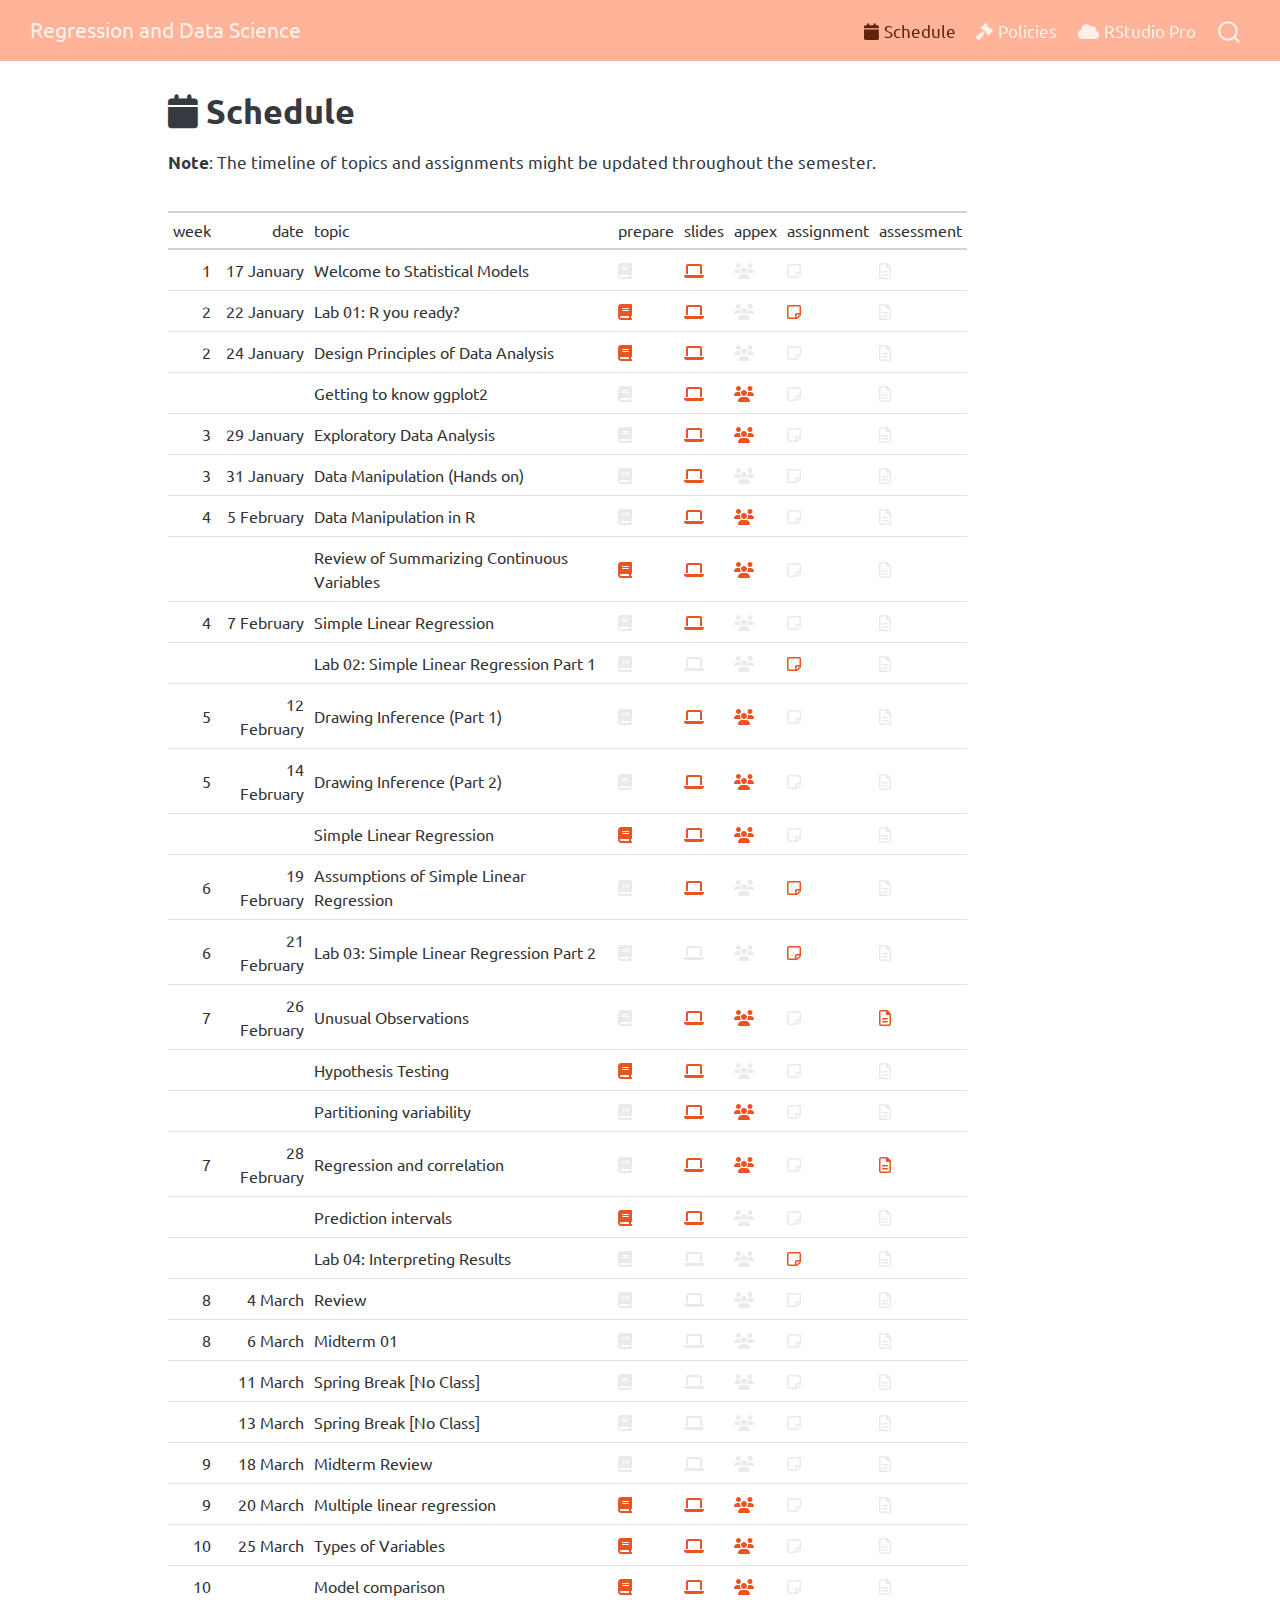
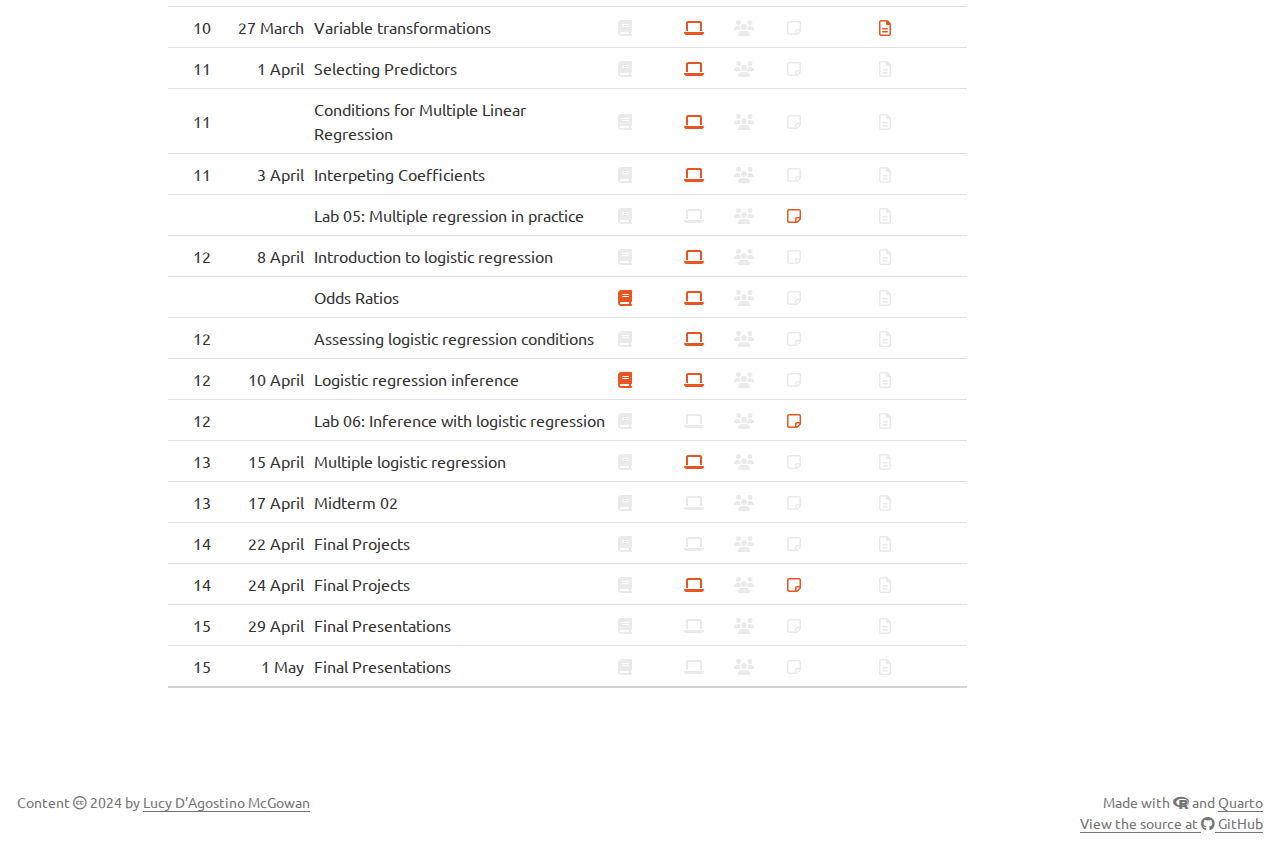
==== commit 2ed05eb2: "Built site for gh-pages" ====
--- a/schedule.html
+++ b/schedule.html
@@ -152,7 +152,7 @@
 
 
 <p><strong>Note</strong>: The timeline of topics and assignments might be updated throughout the semester.</p>
-<div id="hrkdvymrsl" style="padding-left:0px;padding-right:0px;padding-top:10px;padding-bottom:10px;overflow-x:auto;overflow-y:auto;width:auto;height:auto;">
+<div id="uythkwglgr" style="padding-left:0px;padding-right:0px;padding-top:10px;padding-bottom:10px;overflow-x:auto;overflow-y:auto;width:auto;height:auto;">
 <table class="gt_table" style="font-family: -apple-system, BlinkMacSystemFont, 'Segoe UI', Roboto, Oxygen, Ubuntu, Cantarell, 'Helvetica Neue', 'Fira Sans', 'Droid Sans', Arial, sans-serif; display: table; border-collapse: collapse; margin-left: auto; margin-right: auto; color: #333333; font-size: 16px; font-weight: normal; font-style: normal; background-color: #FFFFFF; width: auto; border-top-style: solid; border-top-width: 2px; border-top-color: #A8A8A8; border-right-style: none; border-right-width: 2px; border-right-color: #D3D3D3; border-bottom-style: solid; border-bottom-width: 2px; border-bottom-color: #A8A8A8; border-left-style: none; border-left-width: 2px; border-left-color: #D3D3D3;" bgcolor="#FFFFFF">
 <thead class="gt_col_headings" style="border-top-style: solid; border-top-width: 2px; border-top-color: #D3D3D3; border-bottom-style: solid; border-bottom-width: 2px; border-bottom-color: #D3D3D3; border-left-style: none; border-left-width: 1px; border-left-color: #D3D3D3; border-right-style: none; border-right-width: 1px; border-right-color: #D3D3D3;">
 <tr>
@@ -1137,9 +1137,7 @@
 </svg>
 </td>
 <td headers="assessment" class="gt_row gt_left" style="padding-top: 8px; padding-bottom: 8px; padding-left: 5px; padding-right: 5px; margin: 10px; border-top-style: solid; border-top-width: 1px; border-top-color: #D3D3D3; border-left-style: none; border-left-width: 1px; border-left-color: #D3D3D3; border-right-style: none; border-right-width: 1px; border-right-color: #D3D3D3; vertical-align: middle; overflow-x: hidden; text-align: left;" valign="middle" align="left">
-<svg aria-hidden="true" role="img" viewbox="0 0 384 512" style="height:1em;width:0.75em;vertical-align:-0.125em;margin-left:auto;margin-right:auto;font-size:inherit;fill:currentColor;overflow:visible;fill-opacity:0.1;position:relative;">
-<path d="M365.3 93.38l-74.63-74.64C278.6 6.742 262.3 0 245.4 0L64-.0001c-35.35 0-64 28.65-64 64l.0065 384c0 35.34 28.65 64 64 64H320c35.2 0 64-28.8 64-64V138.6C384 121.7 377.3 105.4 365.3 93.38zM336 448c0 8.836-7.164 16-16 16H64.02c-8.838 0-16-7.164-16-16L48 64.13c0-8.836 7.164-16 16-16h160L224 128c0 17.67 14.33 32 32 32h79.1V448zM96 280C96 293.3 106.8 304 120 304h144C277.3 304 288 293.3 288 280S277.3 256 264 256h-144C106.8 256 96 266.8 96 280zM264 352h-144C106.8 352 96 362.8 96 376s10.75 24 24 24h144c13.25 0 24-10.75 24-24S277.3 352 264 352z"></path>
-</svg>
+<a href="https://wakeforest.instructure.com/courses/60360/assignments/456875"><svg aria-hidden="true" role="img" viewbox="0 0 384 512" style="height:1em;width:0.75em;vertical-align:-0.125em;margin-left:auto;margin-right:auto;font-size:inherit;fill:currentColor;overflow:visible;position:relative;"><path d="M365.3 93.38l-74.63-74.64C278.6 6.742 262.3 0 245.4 0L64-.0001c-35.35 0-64 28.65-64 64l.0065 384c0 35.34 28.65 64 64 64H320c35.2 0 64-28.8 64-64V138.6C384 121.7 377.3 105.4 365.3 93.38zM336 448c0 8.836-7.164 16-16 16H64.02c-8.838 0-16-7.164-16-16L48 64.13c0-8.836 7.164-16 16-16h160L224 128c0 17.67 14.33 32 32 32h79.1V448zM96 280C96 293.3 106.8 304 120 304h144C277.3 304 288 293.3 288 280S277.3 256 264 256h-144C106.8 256 96 266.8 96 280zM264 352h-144C106.8 352 96 362.8 96 376s10.75 24 24 24h144c13.25 0 24-10.75 24-24S277.3 352 264 352z"></path></svg></a>
 </td>
 </tr>
 <tr>
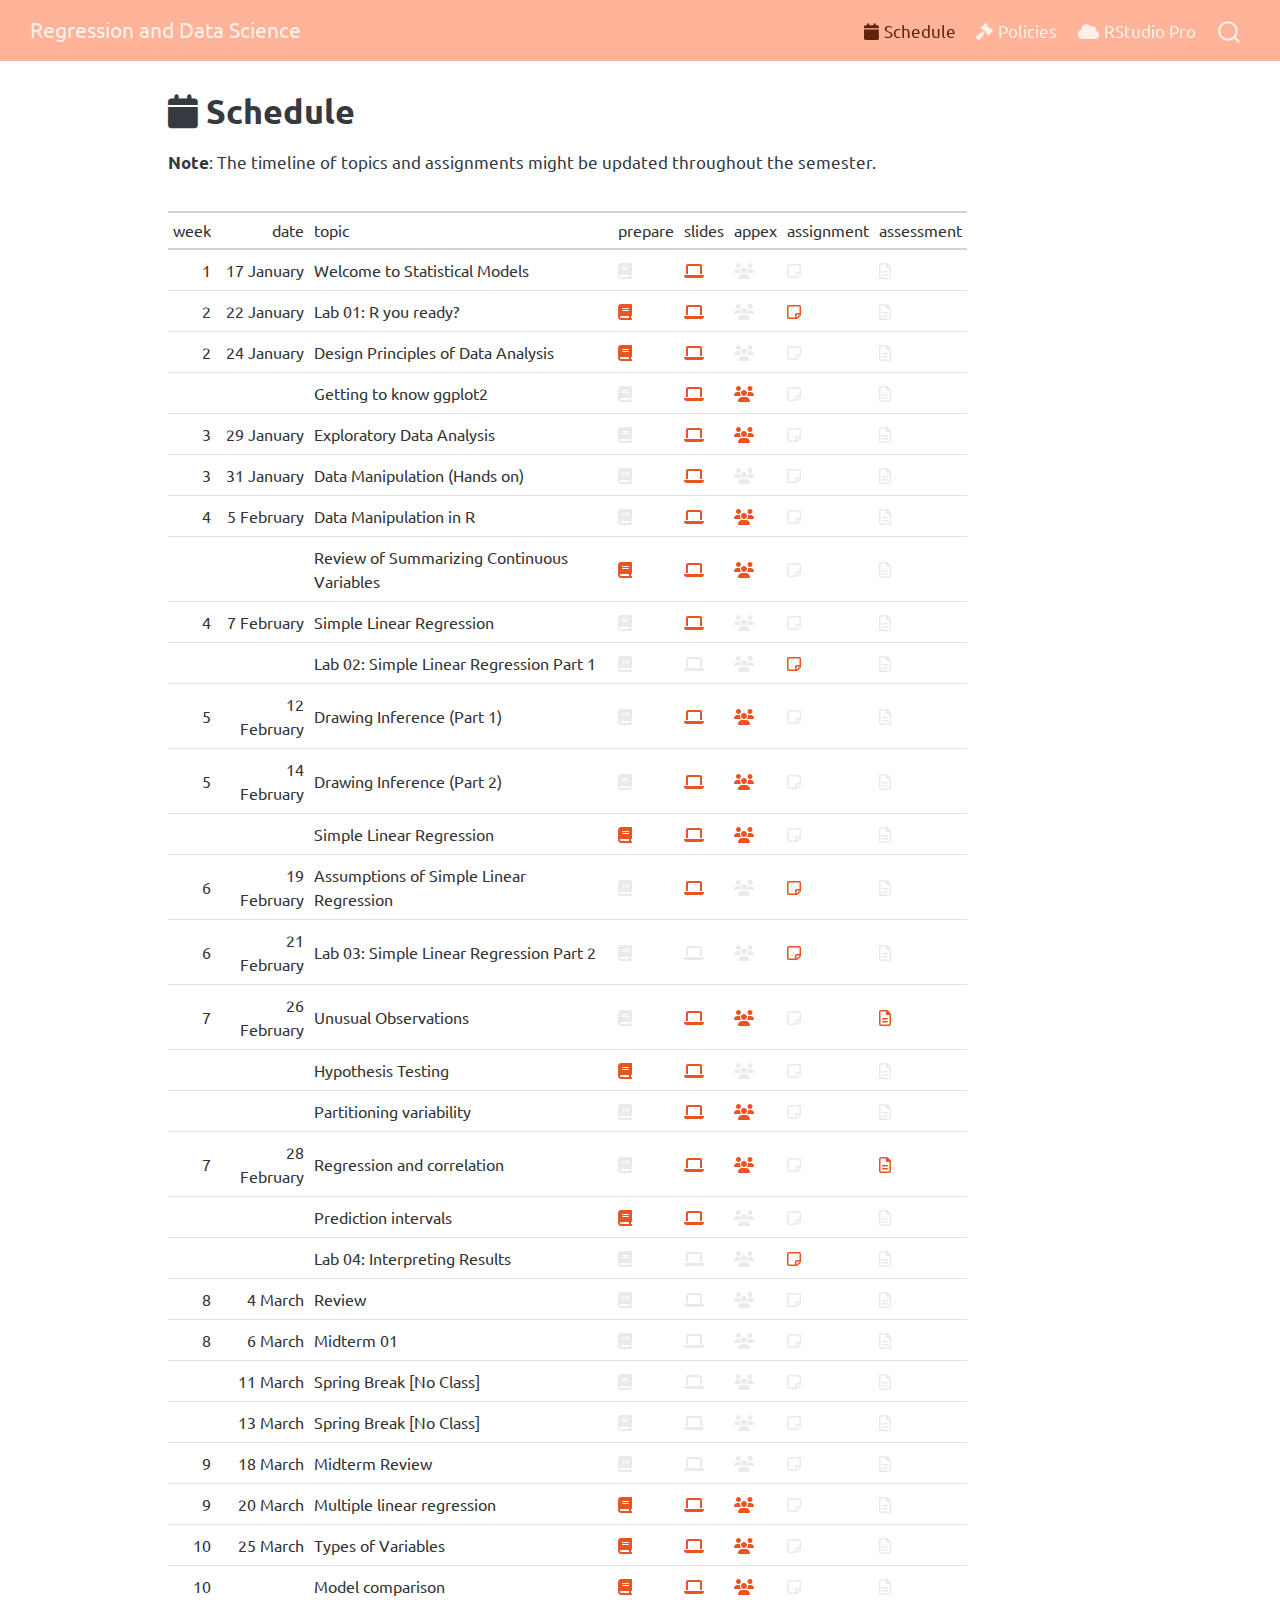
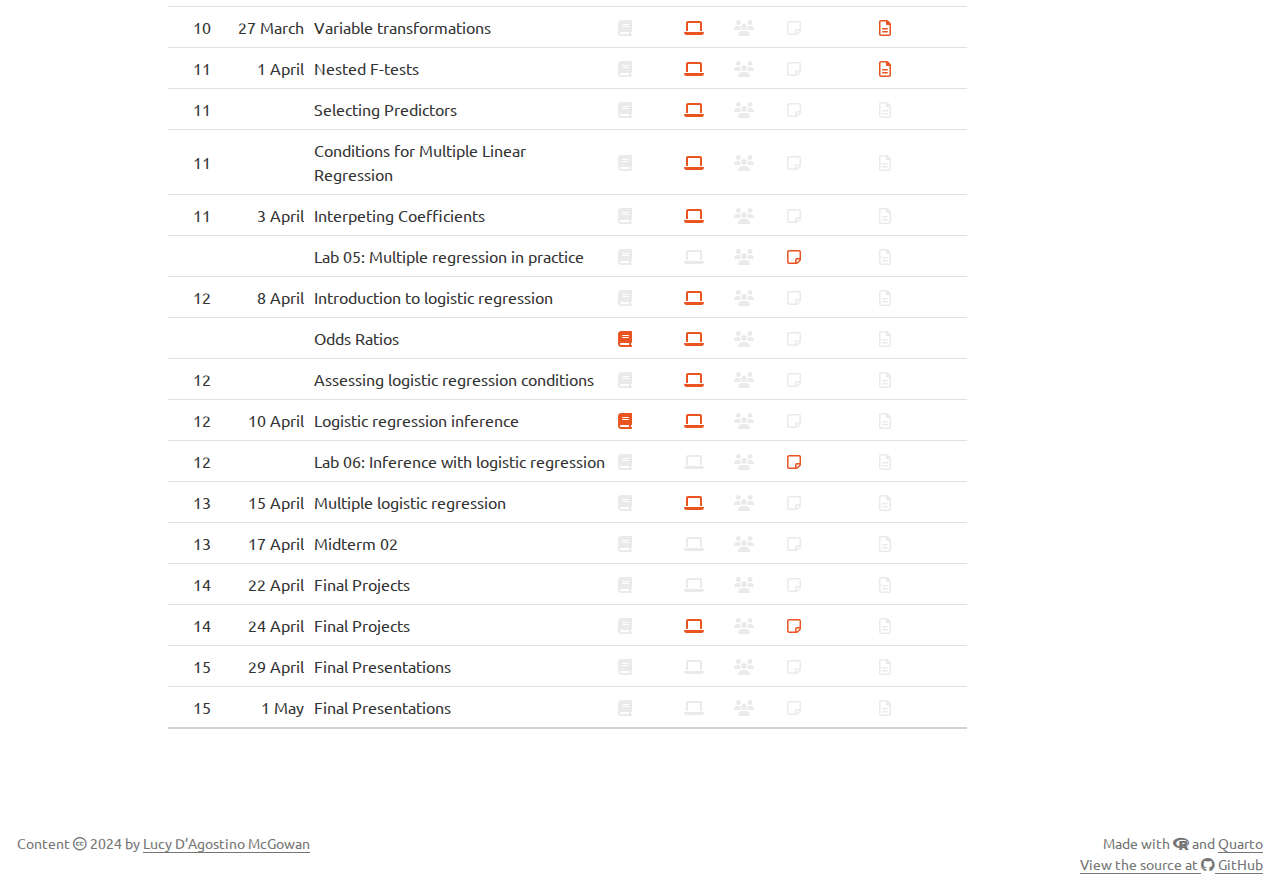
==== commit dcff4aed: "Built site for gh-pages" ====
--- a/schedule.html
+++ b/schedule.html
@@ -152,7 +152,7 @@
 
 
 <p><strong>Note</strong>: The timeline of topics and assignments might be updated throughout the semester.</p>
-<div id="uythkwglgr" style="padding-left:0px;padding-right:0px;padding-top:10px;padding-bottom:10px;overflow-x:auto;overflow-y:auto;width:auto;height:auto;">
+<div id="airmpsnycf" style="padding-left:0px;padding-right:0px;padding-top:10px;padding-bottom:10px;overflow-x:auto;overflow-y:auto;width:auto;height:auto;">
 <table class="gt_table" style="font-family: -apple-system, BlinkMacSystemFont, 'Segoe UI', Roboto, Oxygen, Ubuntu, Cantarell, 'Helvetica Neue', 'Fira Sans', 'Droid Sans', Arial, sans-serif; display: table; border-collapse: collapse; margin-left: auto; margin-right: auto; color: #333333; font-size: 16px; font-weight: normal; font-style: normal; background-color: #FFFFFF; width: auto; border-top-style: solid; border-top-width: 2px; border-top-color: #A8A8A8; border-right-style: none; border-right-width: 2px; border-right-color: #D3D3D3; border-bottom-style: solid; border-bottom-width: 2px; border-bottom-color: #A8A8A8; border-left-style: none; border-left-width: 2px; border-left-color: #D3D3D3;" bgcolor="#FFFFFF">
 <thead class="gt_col_headings" style="border-top-style: solid; border-top-width: 2px; border-top-color: #D3D3D3; border-bottom-style: solid; border-bottom-width: 2px; border-bottom-color: #D3D3D3; border-left-style: none; border-left-width: 1px; border-left-color: #D3D3D3; border-right-style: none; border-right-width: 1px; border-right-color: #D3D3D3;">
 <tr>
@@ -1146,6 +1146,37 @@
 </td>
 <td headers="date" class="gt_row gt_right" style="padding-top: 8px; padding-bottom: 8px; padding-left: 5px; padding-right: 5px; margin: 10px; border-top-style: solid; border-top-width: 1px; border-top-color: #D3D3D3; border-left-style: none; border-left-width: 1px; border-left-color: #D3D3D3; border-right-style: none; border-right-width: 1px; border-right-color: #D3D3D3; vertical-align: middle; overflow-x: hidden; text-align: right; font-variant-numeric: tabular-nums;" valign="middle" align="right">
 1 April
+</td>
+<td headers="topic" class="gt_row gt_left" style="padding-top: 8px; padding-bottom: 8px; padding-left: 5px; padding-right: 5px; margin: 10px; border-top-style: solid; border-top-width: 1px; border-top-color: #D3D3D3; border-left-style: none; border-left-width: 1px; border-left-color: #D3D3D3; border-right-style: none; border-right-width: 1px; border-right-color: #D3D3D3; vertical-align: middle; overflow-x: hidden; text-align: left;" valign="middle" align="left">
+Nested F-tests
+</td>
+<td headers="prepare" class="gt_row gt_left" style="padding-top: 8px; padding-bottom: 8px; padding-left: 5px; padding-right: 5px; margin: 10px; border-top-style: solid; border-top-width: 1px; border-top-color: #D3D3D3; border-left-style: none; border-left-width: 1px; border-left-color: #D3D3D3; border-right-style: none; border-right-width: 1px; border-right-color: #D3D3D3; vertical-align: middle; overflow-x: hidden; text-align: left;" valign="middle" align="left">
+<svg aria-hidden="true" role="img" viewbox="0 0 448 512" style="height:1em;width:0.88em;vertical-align:-0.125em;margin-left:auto;margin-right:auto;font-size:inherit;fill:currentColor;overflow:visible;fill-opacity:0.1;position:relative;">
+<path d="M96 0C43 0 0 43 0 96V416c0 53 43 96 96 96H384h32c17.7 0 32-14.3 32-32s-14.3-32-32-32V384c17.7 0 32-14.3 32-32V32c0-17.7-14.3-32-32-32H384 96zm0 384H352v64H96c-17.7 0-32-14.3-32-32s14.3-32 32-32zm32-240c0-8.8 7.2-16 16-16H336c8.8 0 16 7.2 16 16s-7.2 16-16 16H144c-8.8 0-16-7.2-16-16zm16 48H336c8.8 0 16 7.2 16 16s-7.2 16-16 16H144c-8.8 0-16-7.2-16-16s7.2-16 16-16z"></path>
+</svg>
+</td>
+<td headers="slides" class="gt_row gt_left" style="padding-top: 8px; padding-bottom: 8px; padding-left: 5px; padding-right: 5px; margin: 10px; border-top-style: solid; border-top-width: 1px; border-top-color: #D3D3D3; border-left-style: none; border-left-width: 1px; border-left-color: #D3D3D3; border-right-style: none; border-right-width: 1px; border-right-color: #D3D3D3; vertical-align: middle; overflow-x: hidden; text-align: left;" valign="middle" align="left">
+<a href="https://sta-112-s24.github.io/slides/15-nested-f-tests#/title-slide"><svg aria-hidden="true" role="img" viewbox="0 0 640 512" style="height:1em;width:1.25em;vertical-align:-0.125em;margin-left:auto;margin-right:auto;font-size:inherit;fill:currentColor;overflow:visible;position:relative;"><path d="M128 32C92.7 32 64 60.7 64 96V352h64V96H512V352h64V96c0-35.3-28.7-64-64-64H128zM19.2 384C8.6 384 0 392.6 0 403.2C0 445.6 34.4 480 76.8 480H563.2c42.4 0 76.8-34.4 76.8-76.8c0-10.6-8.6-19.2-19.2-19.2H19.2z"></path></svg></a>
+</td>
+<td headers="appex" class="gt_row gt_left" style="padding-top: 8px; padding-bottom: 8px; padding-left: 5px; padding-right: 5px; margin: 10px; border-top-style: solid; border-top-width: 1px; border-top-color: #D3D3D3; border-left-style: none; border-left-width: 1px; border-left-color: #D3D3D3; border-right-style: none; border-right-width: 1px; border-right-color: #D3D3D3; vertical-align: middle; overflow-x: hidden; text-align: left;" valign="middle" align="left">
+<svg aria-hidden="true" role="img" viewbox="0 0 640 512" style="height:1em;width:1.25em;vertical-align:-0.125em;margin-left:auto;margin-right:auto;font-size:inherit;fill:currentColor;overflow:visible;fill-opacity:0.1;position:relative;">
+<path d="M144 160c-44.2 0-80-35.8-80-80S99.8 0 144 0s80 35.8 80 80s-35.8 80-80 80zm368 0c-44.2 0-80-35.8-80-80s35.8-80 80-80s80 35.8 80 80s-35.8 80-80 80zM0 298.7C0 239.8 47.8 192 106.7 192h42.7c15.9 0 31 3.5 44.6 9.7c-1.3 7.2-1.9 14.7-1.9 22.3c0 38.2 16.8 72.5 43.3 96c-.2 0-.4 0-.7 0H21.3C9.6 320 0 310.4 0 298.7zM405.3 320c-.2 0-.4 0-.7 0c26.6-23.5 43.3-57.8 43.3-96c0-7.6-.7-15-1.9-22.3c13.6-6.3 28.7-9.7 44.6-9.7h42.7C592.2 192 640 239.8 640 298.7c0 11.8-9.6 21.3-21.3 21.3H405.3zM416 224c0 53-43 96-96 96s-96-43-96-96s43-96 96-96s96 43 96 96zM128 485.3C128 411.7 187.7 352 261.3 352H378.7C452.3 352 512 411.7 512 485.3c0 14.7-11.9 26.7-26.7 26.7H154.7c-14.7 0-26.7-11.9-26.7-26.7z"></path>
+</svg>
+</td>
+<td headers="assignment" class="gt_row gt_left" style="padding-top: 8px; padding-bottom: 8px; padding-left: 5px; padding-right: 5px; margin: 10px; border-top-style: solid; border-top-width: 1px; border-top-color: #D3D3D3; border-left-style: none; border-left-width: 1px; border-left-color: #D3D3D3; border-right-style: none; border-right-width: 1px; border-right-color: #D3D3D3; vertical-align: middle; overflow-x: hidden; text-align: left;" valign="middle" align="left">
+<svg aria-hidden="true" role="img" viewbox="0 0 448 512" style="height:1em;width:0.88em;vertical-align:-0.125em;margin-left:auto;margin-right:auto;font-size:inherit;fill:currentColor;overflow:visible;fill-opacity:0.1;position:relative;">
+<path d="M384 32H64.01C28.66 32 .0085 60.65 .0065 96L0 415.1C-.002 451.3 28.65 480 64 480h232.1c25.46 0 49.88-10.12 67.89-28.12l55.88-55.89C437.9 377.1 448 353.6 448 328.1V96C448 60.8 419.2 32 384 32zM52.69 427.3C50.94 425.6 48 421.8 48 416l.0195-319.1C48.02 87.18 55.2 80 64.02 80H384c8.674 0 16 7.328 16 16v192h-88C281.1 288 256 313.1 256 344v88H64C58.23 432 54.44 429.1 52.69 427.3zM330.1 417.9C322.9 425.1 313.8 429.6 304 431.2V344c0-4.406 3.594-8 8-8h87.23c-1.617 9.812-6.115 18.88-13.29 26.05L330.1 417.9z"></path>
+</svg>
+</td>
+<td headers="assessment" class="gt_row gt_left" style="padding-top: 8px; padding-bottom: 8px; padding-left: 5px; padding-right: 5px; margin: 10px; border-top-style: solid; border-top-width: 1px; border-top-color: #D3D3D3; border-left-style: none; border-left-width: 1px; border-left-color: #D3D3D3; border-right-style: none; border-right-width: 1px; border-right-color: #D3D3D3; vertical-align: middle; overflow-x: hidden; text-align: left;" valign="middle" align="left">
+<a href="https://wakeforest.instructure.com/courses/60360/assignments/457445/"><svg aria-hidden="true" role="img" viewbox="0 0 384 512" style="height:1em;width:0.75em;vertical-align:-0.125em;margin-left:auto;margin-right:auto;font-size:inherit;fill:currentColor;overflow:visible;position:relative;"><path d="M365.3 93.38l-74.63-74.64C278.6 6.742 262.3 0 245.4 0L64-.0001c-35.35 0-64 28.65-64 64l.0065 384c0 35.34 28.65 64 64 64H320c35.2 0 64-28.8 64-64V138.6C384 121.7 377.3 105.4 365.3 93.38zM336 448c0 8.836-7.164 16-16 16H64.02c-8.838 0-16-7.164-16-16L48 64.13c0-8.836 7.164-16 16-16h160L224 128c0 17.67 14.33 32 32 32h79.1V448zM96 280C96 293.3 106.8 304 120 304h144C277.3 304 288 293.3 288 280S277.3 256 264 256h-144C106.8 256 96 266.8 96 280zM264 352h-144C106.8 352 96 362.8 96 376s10.75 24 24 24h144c13.25 0 24-10.75 24-24S277.3 352 264 352z"></path></svg></a>
+</td>
+</tr>
+<tr>
+<td headers="week" class="gt_row gt_right" style="padding-top: 8px; padding-bottom: 8px; padding-left: 5px; padding-right: 5px; margin: 10px; border-top-style: solid; border-top-width: 1px; border-top-color: #D3D3D3; border-left-style: none; border-left-width: 1px; border-left-color: #D3D3D3; border-right-style: none; border-right-width: 1px; border-right-color: #D3D3D3; vertical-align: middle; overflow-x: hidden; text-align: right; font-variant-numeric: tabular-nums;" valign="middle" align="right">
+11
+</td>
+<td headers="date" class="gt_row gt_right" style="padding-top: 8px; padding-bottom: 8px; padding-left: 5px; padding-right: 5px; margin: 10px; border-top-style: solid; border-top-width: 1px; border-top-color: #D3D3D3; border-left-style: none; border-left-width: 1px; border-left-color: #D3D3D3; border-right-style: none; border-right-width: 1px; border-right-color: #D3D3D3; vertical-align: middle; overflow-x: hidden; text-align: right; font-variant-numeric: tabular-nums;" valign="middle" align="right">
 </td>
 <td headers="topic" class="gt_row gt_left" style="padding-top: 8px; padding-bottom: 8px; padding-left: 5px; padding-right: 5px; margin: 10px; border-top-style: solid; border-top-width: 1px; border-top-color: #D3D3D3; border-left-style: none; border-left-width: 1px; border-left-color: #D3D3D3; border-right-style: none; border-right-width: 1px; border-right-color: #D3D3D3; vertical-align: middle; overflow-x: hidden; text-align: left;" valign="middle" align="left">
 Selecting Predictors
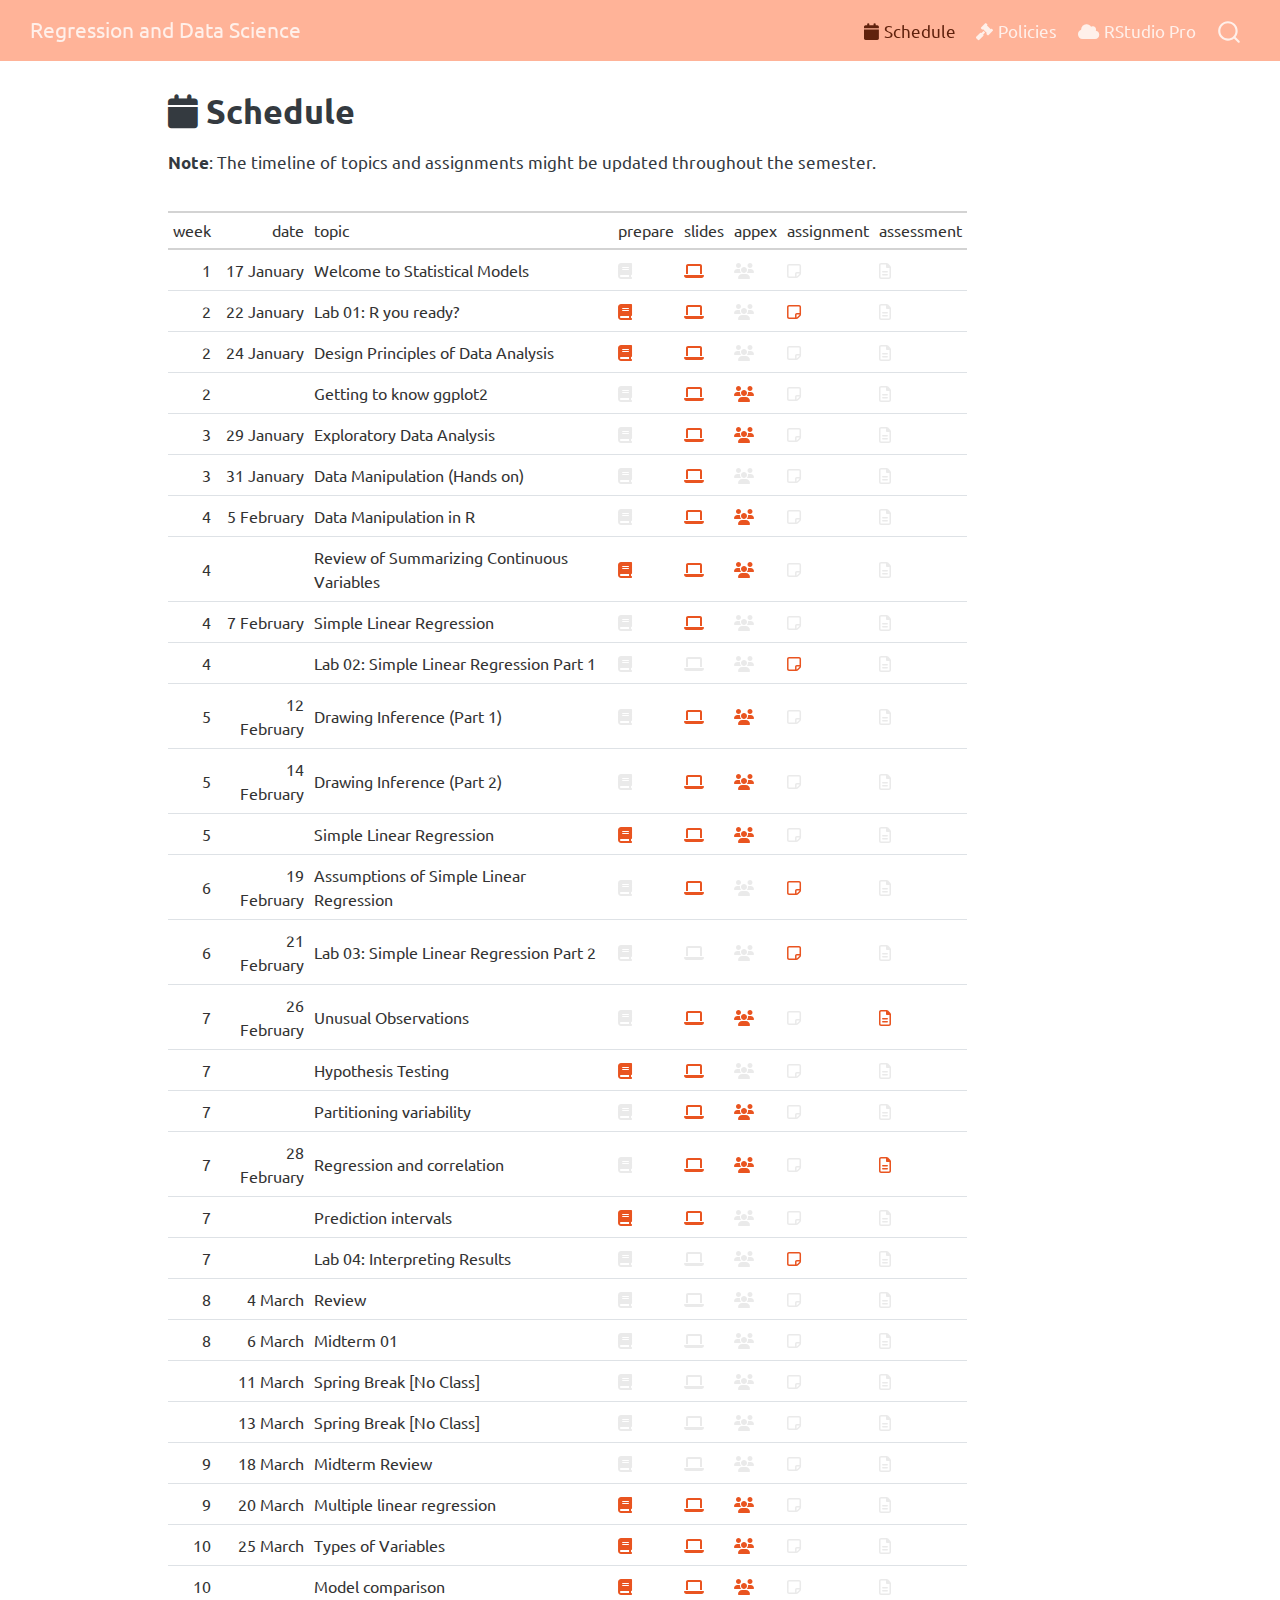
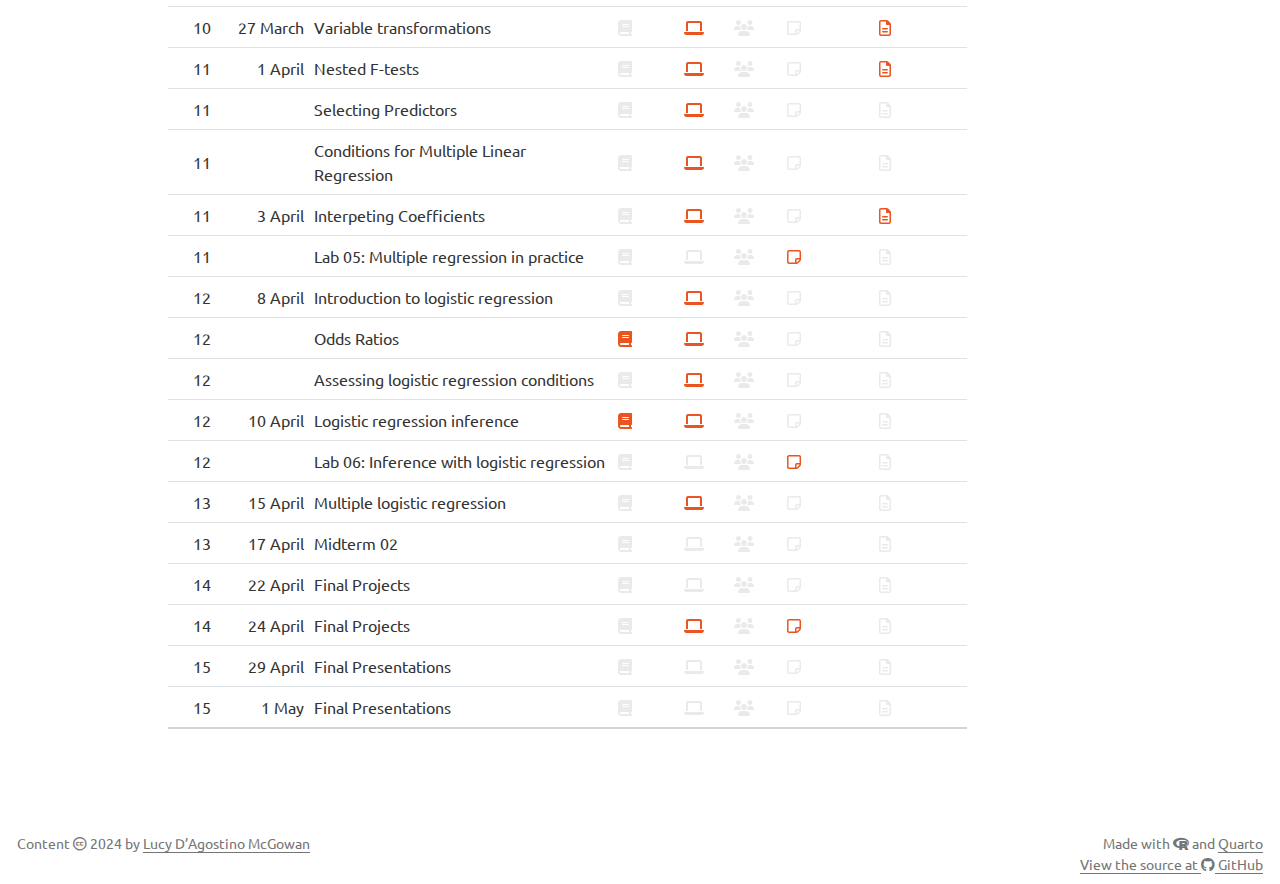
==== commit 1fa3b3a4: "Built site for gh-pages" ====
--- a/schedule.html
+++ b/schedule.html
@@ -2,7 +2,7 @@
 <html xmlns="http://www.w3.org/1999/xhtml" lang="en" xml:lang="en"><head>
 
 <meta charset="utf-8">
-<meta name="generator" content="quarto-1.4.552">
+<meta name="generator" content="quarto-1.4.553">
 
 <meta name="viewport" content="width=device-width, initial-scale=1.0, user-scalable=yes">
 
@@ -152,7 +152,7 @@
 
 
 <p><strong>Note</strong>: The timeline of topics and assignments might be updated throughout the semester.</p>
-<div id="airmpsnycf" style="padding-left:0px;padding-right:0px;padding-top:10px;padding-bottom:10px;overflow-x:auto;overflow-y:auto;width:auto;height:auto;">
+<div id="lnlipulexr" style="padding-left:0px;padding-right:0px;padding-top:10px;padding-bottom:10px;overflow-x:auto;overflow-y:auto;width:auto;height:auto;">
 <table class="gt_table" style="font-family: -apple-system, BlinkMacSystemFont, 'Segoe UI', Roboto, Oxygen, Ubuntu, Cantarell, 'Helvetica Neue', 'Fira Sans', 'Droid Sans', Arial, sans-serif; display: table; border-collapse: collapse; margin-left: auto; margin-right: auto; color: #333333; font-size: 16px; font-weight: normal; font-style: normal; background-color: #FFFFFF; width: auto; border-top-style: solid; border-top-width: 2px; border-top-color: #A8A8A8; border-right-style: none; border-right-width: 2px; border-right-color: #D3D3D3; border-bottom-style: solid; border-bottom-width: 2px; border-bottom-color: #A8A8A8; border-left-style: none; border-left-width: 2px; border-left-color: #D3D3D3;" bgcolor="#FFFFFF">
 <thead class="gt_col_headings" style="border-top-style: solid; border-top-width: 2px; border-top-color: #D3D3D3; border-bottom-style: solid; border-bottom-width: 2px; border-bottom-color: #D3D3D3; border-left-style: none; border-left-width: 1px; border-left-color: #D3D3D3; border-right-style: none; border-right-width: 1px; border-right-color: #D3D3D3;">
 <tr>
@@ -281,6 +281,7 @@
 </tr>
 <tr>
 <td headers="week" class="gt_row gt_right" style="padding-top: 8px; padding-bottom: 8px; padding-left: 5px; padding-right: 5px; margin: 10px; border-top-style: solid; border-top-width: 1px; border-top-color: #D3D3D3; border-left-style: none; border-left-width: 1px; border-left-color: #D3D3D3; border-right-style: none; border-right-width: 1px; border-right-color: #D3D3D3; vertical-align: middle; overflow-x: hidden; text-align: right; font-variant-numeric: tabular-nums;" valign="middle" align="right">
+2
 </td>
 <td headers="date" class="gt_row gt_right" style="padding-top: 8px; padding-bottom: 8px; padding-left: 5px; padding-right: 5px; margin: 10px; border-top-style: solid; border-top-width: 1px; border-top-color: #D3D3D3; border-left-style: none; border-left-width: 1px; border-left-color: #D3D3D3; border-right-style: none; border-right-width: 1px; border-right-color: #D3D3D3; vertical-align: middle; overflow-x: hidden; text-align: right; font-variant-numeric: tabular-nums;" valign="middle" align="right">
 </td>
@@ -409,6 +410,7 @@
 </tr>
 <tr>
 <td headers="week" class="gt_row gt_right" style="padding-top: 8px; padding-bottom: 8px; padding-left: 5px; padding-right: 5px; margin: 10px; border-top-style: solid; border-top-width: 1px; border-top-color: #D3D3D3; border-left-style: none; border-left-width: 1px; border-left-color: #D3D3D3; border-right-style: none; border-right-width: 1px; border-right-color: #D3D3D3; vertical-align: middle; overflow-x: hidden; text-align: right; font-variant-numeric: tabular-nums;" valign="middle" align="right">
+4
 </td>
 <td headers="date" class="gt_row gt_right" style="padding-top: 8px; padding-bottom: 8px; padding-left: 5px; padding-right: 5px; margin: 10px; border-top-style: solid; border-top-width: 1px; border-top-color: #D3D3D3; border-left-style: none; border-left-width: 1px; border-left-color: #D3D3D3; border-right-style: none; border-right-width: 1px; border-right-color: #D3D3D3; vertical-align: middle; overflow-x: hidden; text-align: right; font-variant-numeric: tabular-nums;" valign="middle" align="right">
 </td>
@@ -471,6 +473,7 @@
 </tr>
 <tr>
 <td headers="week" class="gt_row gt_right" style="padding-top: 8px; padding-bottom: 8px; padding-left: 5px; padding-right: 5px; margin: 10px; border-top-style: solid; border-top-width: 1px; border-top-color: #D3D3D3; border-left-style: none; border-left-width: 1px; border-left-color: #D3D3D3; border-right-style: none; border-right-width: 1px; border-right-color: #D3D3D3; vertical-align: middle; overflow-x: hidden; text-align: right; font-variant-numeric: tabular-nums;" valign="middle" align="right">
+4
 </td>
 <td headers="date" class="gt_row gt_right" style="padding-top: 8px; padding-bottom: 8px; padding-left: 5px; padding-right: 5px; margin: 10px; border-top-style: solid; border-top-width: 1px; border-top-color: #D3D3D3; border-left-style: none; border-left-width: 1px; border-left-color: #D3D3D3; border-right-style: none; border-right-width: 1px; border-right-color: #D3D3D3; vertical-align: middle; overflow-x: hidden; text-align: right; font-variant-numeric: tabular-nums;" valign="middle" align="right">
 </td>
@@ -567,6 +570,7 @@
 </tr>
 <tr>
 <td headers="week" class="gt_row gt_right" style="padding-top: 8px; padding-bottom: 8px; padding-left: 5px; padding-right: 5px; margin: 10px; border-top-style: solid; border-top-width: 1px; border-top-color: #D3D3D3; border-left-style: none; border-left-width: 1px; border-left-color: #D3D3D3; border-right-style: none; border-right-width: 1px; border-right-color: #D3D3D3; vertical-align: middle; overflow-x: hidden; text-align: right; font-variant-numeric: tabular-nums;" valign="middle" align="right">
+5
 </td>
 <td headers="date" class="gt_row gt_right" style="padding-top: 8px; padding-bottom: 8px; padding-left: 5px; padding-right: 5px; margin: 10px; border-top-style: solid; border-top-width: 1px; border-top-color: #D3D3D3; border-left-style: none; border-left-width: 1px; border-left-color: #D3D3D3; border-right-style: none; border-right-width: 1px; border-right-color: #D3D3D3; vertical-align: middle; overflow-x: hidden; text-align: right; font-variant-numeric: tabular-nums;" valign="middle" align="right">
 </td>
@@ -691,6 +695,7 @@
 </tr>
 <tr>
 <td headers="week" class="gt_row gt_right" style="padding-top: 8px; padding-bottom: 8px; padding-left: 5px; padding-right: 5px; margin: 10px; border-top-style: solid; border-top-width: 1px; border-top-color: #D3D3D3; border-left-style: none; border-left-width: 1px; border-left-color: #D3D3D3; border-right-style: none; border-right-width: 1px; border-right-color: #D3D3D3; vertical-align: middle; overflow-x: hidden; text-align: right; font-variant-numeric: tabular-nums;" valign="middle" align="right">
+7
 </td>
 <td headers="date" class="gt_row gt_right" style="padding-top: 8px; padding-bottom: 8px; padding-left: 5px; padding-right: 5px; margin: 10px; border-top-style: solid; border-top-width: 1px; border-top-color: #D3D3D3; border-left-style: none; border-left-width: 1px; border-left-color: #D3D3D3; border-right-style: none; border-right-width: 1px; border-right-color: #D3D3D3; vertical-align: middle; overflow-x: hidden; text-align: right; font-variant-numeric: tabular-nums;" valign="middle" align="right">
 </td>
@@ -721,6 +726,7 @@
 </tr>
 <tr>
 <td headers="week" class="gt_row gt_right" style="padding-top: 8px; padding-bottom: 8px; padding-left: 5px; padding-right: 5px; margin: 10px; border-top-style: solid; border-top-width: 1px; border-top-color: #D3D3D3; border-left-style: none; border-left-width: 1px; border-left-color: #D3D3D3; border-right-style: none; border-right-width: 1px; border-right-color: #D3D3D3; vertical-align: middle; overflow-x: hidden; text-align: right; font-variant-numeric: tabular-nums;" valign="middle" align="right">
+7
 </td>
 <td headers="date" class="gt_row gt_right" style="padding-top: 8px; padding-bottom: 8px; padding-left: 5px; padding-right: 5px; margin: 10px; border-top-style: solid; border-top-width: 1px; border-top-color: #D3D3D3; border-left-style: none; border-left-width: 1px; border-left-color: #D3D3D3; border-right-style: none; border-right-width: 1px; border-right-color: #D3D3D3; vertical-align: middle; overflow-x: hidden; text-align: right; font-variant-numeric: tabular-nums;" valign="middle" align="right">
 </td>
@@ -781,6 +787,7 @@
 </tr>
 <tr>
 <td headers="week" class="gt_row gt_right" style="padding-top: 8px; padding-bottom: 8px; padding-left: 5px; padding-right: 5px; margin: 10px; border-top-style: solid; border-top-width: 1px; border-top-color: #D3D3D3; border-left-style: none; border-left-width: 1px; border-left-color: #D3D3D3; border-right-style: none; border-right-width: 1px; border-right-color: #D3D3D3; vertical-align: middle; overflow-x: hidden; text-align: right; font-variant-numeric: tabular-nums;" valign="middle" align="right">
+7
 </td>
 <td headers="date" class="gt_row gt_right" style="padding-top: 8px; padding-bottom: 8px; padding-left: 5px; padding-right: 5px; margin: 10px; border-top-style: solid; border-top-width: 1px; border-top-color: #D3D3D3; border-left-style: none; border-left-width: 1px; border-left-color: #D3D3D3; border-right-style: none; border-right-width: 1px; border-right-color: #D3D3D3; vertical-align: middle; overflow-x: hidden; text-align: right; font-variant-numeric: tabular-nums;" valign="middle" align="right">
 </td>
@@ -811,6 +818,7 @@
 </tr>
 <tr>
 <td headers="week" class="gt_row gt_right" style="padding-top: 8px; padding-bottom: 8px; padding-left: 5px; padding-right: 5px; margin: 10px; border-top-style: solid; border-top-width: 1px; border-top-color: #D3D3D3; border-left-style: none; border-left-width: 1px; border-left-color: #D3D3D3; border-right-style: none; border-right-width: 1px; border-right-color: #D3D3D3; vertical-align: middle; overflow-x: hidden; text-align: right; font-variant-numeric: tabular-nums;" valign="middle" align="right">
+7
 </td>
 <td headers="date" class="gt_row gt_right" style="padding-top: 8px; padding-bottom: 8px; padding-left: 5px; padding-right: 5px; margin: 10px; border-top-style: solid; border-top-width: 1px; border-top-color: #D3D3D3; border-left-style: none; border-left-width: 1px; border-left-color: #D3D3D3; border-right-style: none; border-right-width: 1px; border-right-color: #D3D3D3; vertical-align: middle; overflow-x: hidden; text-align: right; font-variant-numeric: tabular-nums;" valign="middle" align="right">
 </td>
@@ -1267,13 +1275,12 @@
 </svg>
 </td>
 <td headers="assessment" class="gt_row gt_left" style="padding-top: 8px; padding-bottom: 8px; padding-left: 5px; padding-right: 5px; margin: 10px; border-top-style: solid; border-top-width: 1px; border-top-color: #D3D3D3; border-left-style: none; border-left-width: 1px; border-left-color: #D3D3D3; border-right-style: none; border-right-width: 1px; border-right-color: #D3D3D3; vertical-align: middle; overflow-x: hidden; text-align: left;" valign="middle" align="left">
-<svg aria-hidden="true" role="img" viewbox="0 0 384 512" style="height:1em;width:0.75em;vertical-align:-0.125em;margin-left:auto;margin-right:auto;font-size:inherit;fill:currentColor;overflow:visible;fill-opacity:0.1;position:relative;">
-<path d="M365.3 93.38l-74.63-74.64C278.6 6.742 262.3 0 245.4 0L64-.0001c-35.35 0-64 28.65-64 64l.0065 384c0 35.34 28.65 64 64 64H320c35.2 0 64-28.8 64-64V138.6C384 121.7 377.3 105.4 365.3 93.38zM336 448c0 8.836-7.164 16-16 16H64.02c-8.838 0-16-7.164-16-16L48 64.13c0-8.836 7.164-16 16-16h160L224 128c0 17.67 14.33 32 32 32h79.1V448zM96 280C96 293.3 106.8 304 120 304h144C277.3 304 288 293.3 288 280S277.3 256 264 256h-144C106.8 256 96 266.8 96 280zM264 352h-144C106.8 352 96 362.8 96 376s10.75 24 24 24h144c13.25 0 24-10.75 24-24S277.3 352 264 352z"></path>
-</svg>
-</td>
-</tr>
-<tr>
-<td headers="week" class="gt_row gt_right" style="padding-top: 8px; padding-bottom: 8px; padding-left: 5px; padding-right: 5px; margin: 10px; border-top-style: solid; border-top-width: 1px; border-top-color: #D3D3D3; border-left-style: none; border-left-width: 1px; border-left-color: #D3D3D3; border-right-style: none; border-right-width: 1px; border-right-color: #D3D3D3; vertical-align: middle; overflow-x: hidden; text-align: right; font-variant-numeric: tabular-nums;" valign="middle" align="right">
+<a href="https://wakeforest.instructure.com/courses/60360/assignments/457797/"><svg aria-hidden="true" role="img" viewbox="0 0 384 512" style="height:1em;width:0.75em;vertical-align:-0.125em;margin-left:auto;margin-right:auto;font-size:inherit;fill:currentColor;overflow:visible;position:relative;"><path d="M365.3 93.38l-74.63-74.64C278.6 6.742 262.3 0 245.4 0L64-.0001c-35.35 0-64 28.65-64 64l.0065 384c0 35.34 28.65 64 64 64H320c35.2 0 64-28.8 64-64V138.6C384 121.7 377.3 105.4 365.3 93.38zM336 448c0 8.836-7.164 16-16 16H64.02c-8.838 0-16-7.164-16-16L48 64.13c0-8.836 7.164-16 16-16h160L224 128c0 17.67 14.33 32 32 32h79.1V448zM96 280C96 293.3 106.8 304 120 304h144C277.3 304 288 293.3 288 280S277.3 256 264 256h-144C106.8 256 96 266.8 96 280zM264 352h-144C106.8 352 96 362.8 96 376s10.75 24 24 24h144c13.25 0 24-10.75 24-24S277.3 352 264 352z"></path></svg></a>
+</td>
+</tr>
+<tr>
+<td headers="week" class="gt_row gt_right" style="padding-top: 8px; padding-bottom: 8px; padding-left: 5px; padding-right: 5px; margin: 10px; border-top-style: solid; border-top-width: 1px; border-top-color: #D3D3D3; border-left-style: none; border-left-width: 1px; border-left-color: #D3D3D3; border-right-style: none; border-right-width: 1px; border-right-color: #D3D3D3; vertical-align: middle; overflow-x: hidden; text-align: right; font-variant-numeric: tabular-nums;" valign="middle" align="right">
+11
 </td>
 <td headers="date" class="gt_row gt_right" style="padding-top: 8px; padding-bottom: 8px; padding-left: 5px; padding-right: 5px; margin: 10px; border-top-style: solid; border-top-width: 1px; border-top-color: #D3D3D3; border-left-style: none; border-left-width: 1px; border-left-color: #D3D3D3; border-right-style: none; border-right-width: 1px; border-right-color: #D3D3D3; vertical-align: middle; overflow-x: hidden; text-align: right; font-variant-numeric: tabular-nums;" valign="middle" align="right">
 </td>
@@ -1340,6 +1347,7 @@
 </tr>
 <tr>
 <td headers="week" class="gt_row gt_right" style="padding-top: 8px; padding-bottom: 8px; padding-left: 5px; padding-right: 5px; margin: 10px; border-top-style: solid; border-top-width: 1px; border-top-color: #D3D3D3; border-left-style: none; border-left-width: 1px; border-left-color: #D3D3D3; border-right-style: none; border-right-width: 1px; border-right-color: #D3D3D3; vertical-align: middle; overflow-x: hidden; text-align: right; font-variant-numeric: tabular-nums;" valign="middle" align="right">
+12
 </td>
 <td headers="date" class="gt_row gt_right" style="padding-top: 8px; padding-bottom: 8px; padding-left: 5px; padding-right: 5px; margin: 10px; border-top-style: solid; border-top-width: 1px; border-top-color: #D3D3D3; border-left-style: none; border-left-width: 1px; border-left-color: #D3D3D3; border-right-style: none; border-right-width: 1px; border-right-color: #D3D3D3; vertical-align: middle; overflow-x: hidden; text-align: right; font-variant-numeric: tabular-nums;" valign="middle" align="right">
 </td>
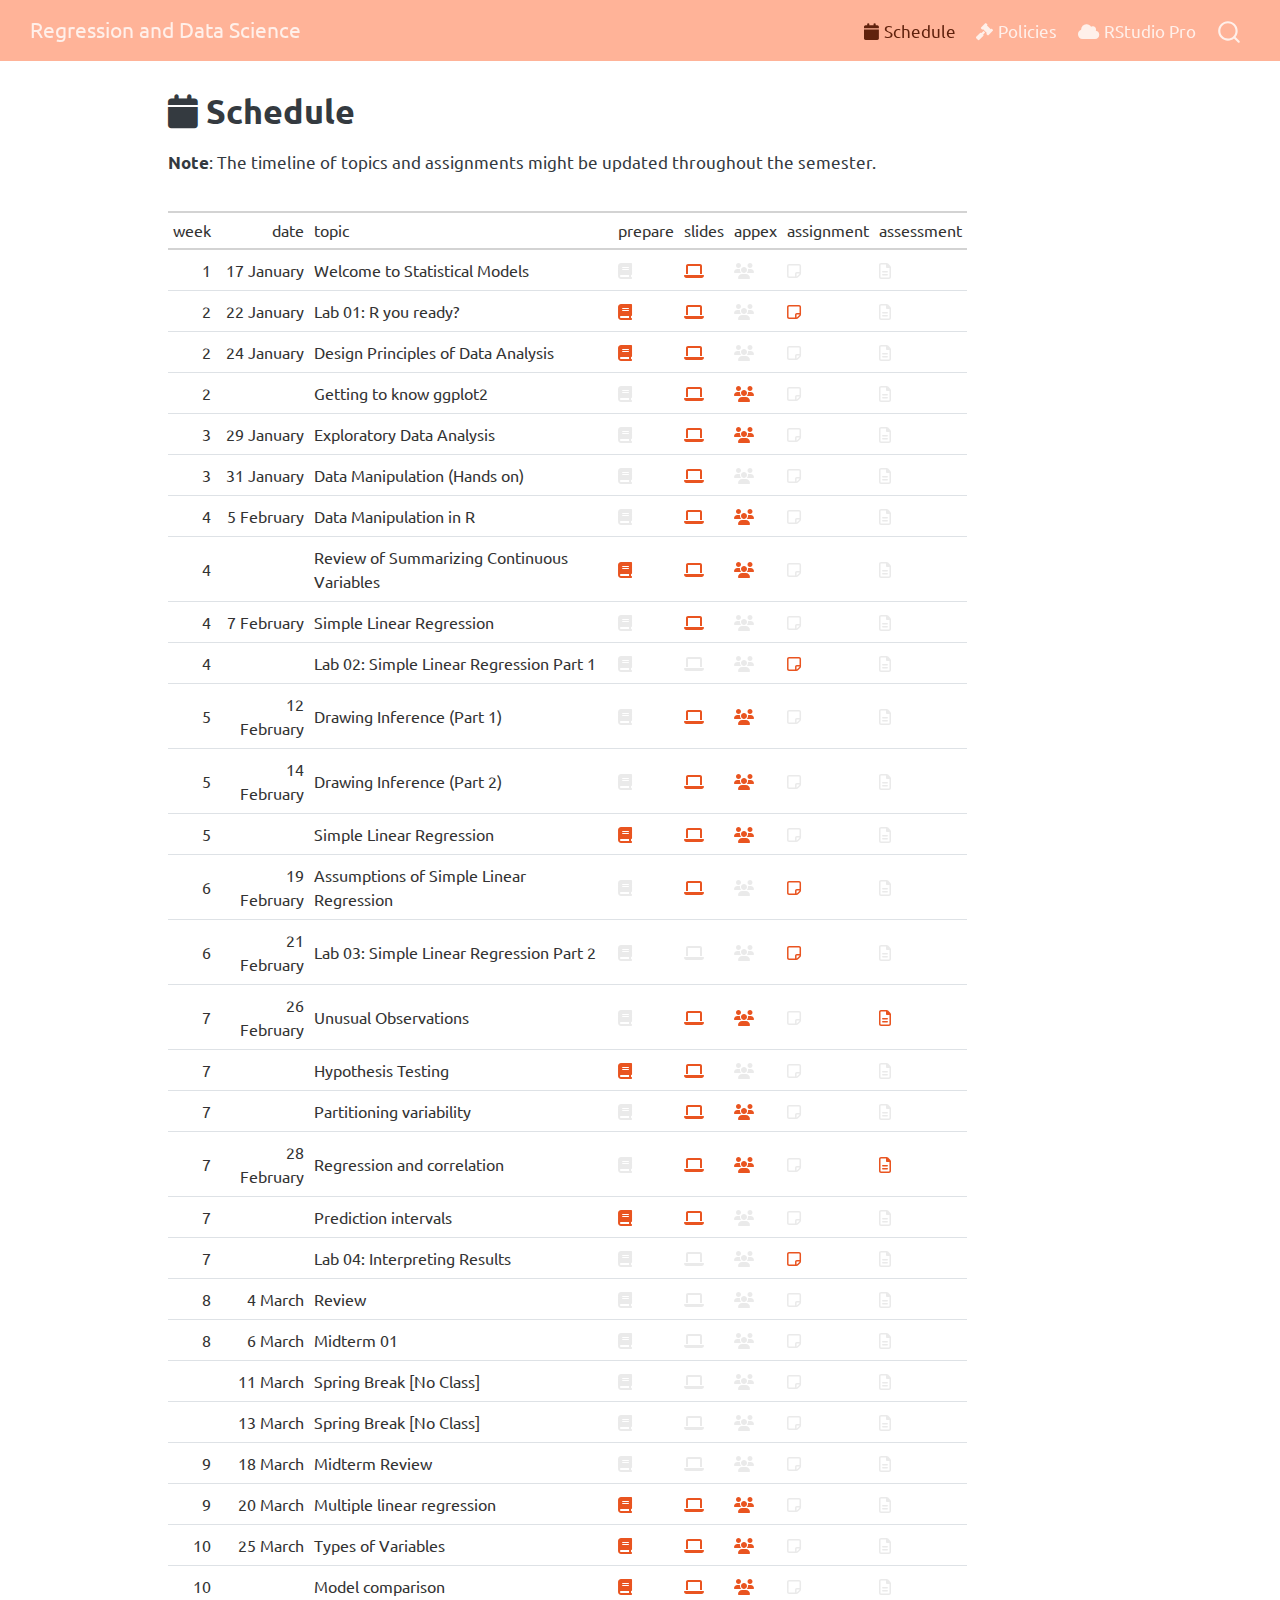
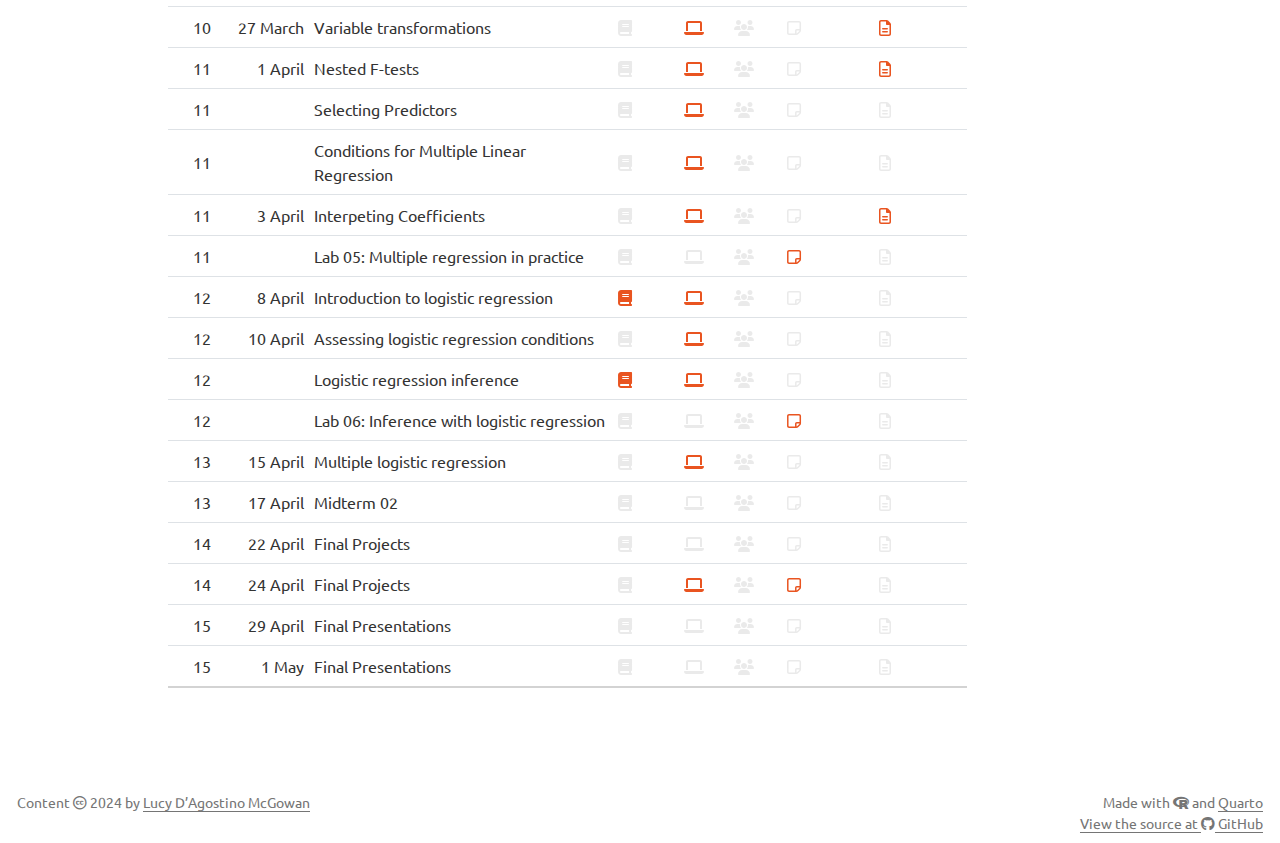
==== commit 01d3b04f: "Built site for gh-pages" ====
--- a/schedule.html
+++ b/schedule.html
@@ -152,7 +152,7 @@
 
 
 <p><strong>Note</strong>: The timeline of topics and assignments might be updated throughout the semester.</p>
-<div id="lnlipulexr" style="padding-left:0px;padding-right:0px;padding-top:10px;padding-bottom:10px;overflow-x:auto;overflow-y:auto;width:auto;height:auto;">
+<div id="pcfuiepcka" style="padding-left:0px;padding-right:0px;padding-top:10px;padding-bottom:10px;overflow-x:auto;overflow-y:auto;width:auto;height:auto;">
 <table class="gt_table" style="font-family: -apple-system, BlinkMacSystemFont, 'Segoe UI', Roboto, Oxygen, Ubuntu, Cantarell, 'Helvetica Neue', 'Fira Sans', 'Droid Sans', Arial, sans-serif; display: table; border-collapse: collapse; margin-left: auto; margin-right: auto; color: #333333; font-size: 16px; font-weight: normal; font-style: normal; background-color: #FFFFFF; width: auto; border-top-style: solid; border-top-width: 2px; border-top-color: #A8A8A8; border-right-style: none; border-right-width: 2px; border-right-color: #D3D3D3; border-bottom-style: solid; border-bottom-width: 2px; border-bottom-color: #A8A8A8; border-left-style: none; border-left-width: 2px; border-left-color: #D3D3D3;" bgcolor="#FFFFFF">
 <thead class="gt_col_headings" style="border-top-style: solid; border-top-width: 2px; border-top-color: #D3D3D3; border-bottom-style: solid; border-bottom-width: 2px; border-bottom-color: #D3D3D3; border-left-style: none; border-left-width: 1px; border-left-color: #D3D3D3; border-right-style: none; border-right-width: 1px; border-right-color: #D3D3D3;">
 <tr>
@@ -1322,9 +1322,7 @@
 Introduction to logistic regression
 </td>
 <td headers="prepare" class="gt_row gt_left" style="padding-top: 8px; padding-bottom: 8px; padding-left: 5px; padding-right: 5px; margin: 10px; border-top-style: solid; border-top-width: 1px; border-top-color: #D3D3D3; border-left-style: none; border-left-width: 1px; border-left-color: #D3D3D3; border-right-style: none; border-right-width: 1px; border-right-color: #D3D3D3; vertical-align: middle; overflow-x: hidden; text-align: left;" valign="middle" align="left">
-<svg aria-hidden="true" role="img" viewbox="0 0 448 512" style="height:1em;width:0.88em;vertical-align:-0.125em;margin-left:auto;margin-right:auto;font-size:inherit;fill:currentColor;overflow:visible;fill-opacity:0.1;position:relative;">
-<path d="M96 0C43 0 0 43 0 96V416c0 53 43 96 96 96H384h32c17.7 0 32-14.3 32-32s-14.3-32-32-32V384c17.7 0 32-14.3 32-32V32c0-17.7-14.3-32-32-32H384 96zm0 384H352v64H96c-17.7 0-32-14.3-32-32s14.3-32 32-32zm32-240c0-8.8 7.2-16 16-16H336c8.8 0 16 7.2 16 16s-7.2 16-16 16H144c-8.8 0-16-7.2-16-16zm16 48H336c8.8 0 16 7.2 16 16s-7.2 16-16 16H144c-8.8 0-16-7.2-16-16s7.2-16 16-16z"></path>
-</svg>
+<a href="https://sta-112-f23.github.io/reading/reading-18.html"><svg aria-hidden="true" role="img" viewbox="0 0 448 512" style="height:1em;width:0.88em;vertical-align:-0.125em;margin-left:auto;margin-right:auto;font-size:inherit;fill:currentColor;overflow:visible;position:relative;"><path d="M96 0C43 0 0 43 0 96V416c0 53 43 96 96 96H384h32c17.7 0 32-14.3 32-32s-14.3-32-32-32V384c17.7 0 32-14.3 32-32V32c0-17.7-14.3-32-32-32H384 96zm0 384H352v64H96c-17.7 0-32-14.3-32-32s14.3-32 32-32zm32-240c0-8.8 7.2-16 16-16H336c8.8 0 16 7.2 16 16s-7.2 16-16 16H144c-8.8 0-16-7.2-16-16zm16 48H336c8.8 0 16 7.2 16 16s-7.2 16-16 16H144c-8.8 0-16-7.2-16-16s7.2-16 16-16z"></path></svg></a>
 </td>
 <td headers="slides" class="gt_row gt_left" style="padding-top: 8px; padding-bottom: 8px; padding-left: 5px; padding-right: 5px; margin: 10px; border-top-style: solid; border-top-width: 1px; border-top-color: #D3D3D3; border-left-style: none; border-left-width: 1px; border-left-color: #D3D3D3; border-right-style: none; border-right-width: 1px; border-right-color: #D3D3D3; vertical-align: middle; overflow-x: hidden; text-align: left;" valign="middle" align="left">
 <a href="https://sta-112-s24.github.io/slides/17-logistic#/title-slide"><svg aria-hidden="true" role="img" viewbox="0 0 640 512" style="height:1em;width:1.25em;vertical-align:-0.125em;margin-left:auto;margin-right:auto;font-size:inherit;fill:currentColor;overflow:visible;position:relative;"><path d="M128 32C92.7 32 64 60.7 64 96V352h64V96H512V352h64V96c0-35.3-28.7-64-64-64H128zM19.2 384C8.6 384 0 392.6 0 403.2C0 445.6 34.4 480 76.8 480H563.2c42.4 0 76.8-34.4 76.8-76.8c0-10.6-8.6-19.2-19.2-19.2H19.2z"></path></svg></a>
@@ -1350,15 +1348,18 @@
 12
 </td>
 <td headers="date" class="gt_row gt_right" style="padding-top: 8px; padding-bottom: 8px; padding-left: 5px; padding-right: 5px; margin: 10px; border-top-style: solid; border-top-width: 1px; border-top-color: #D3D3D3; border-left-style: none; border-left-width: 1px; border-left-color: #D3D3D3; border-right-style: none; border-right-width: 1px; border-right-color: #D3D3D3; vertical-align: middle; overflow-x: hidden; text-align: right; font-variant-numeric: tabular-nums;" valign="middle" align="right">
-</td>
-<td headers="topic" class="gt_row gt_left" style="padding-top: 8px; padding-bottom: 8px; padding-left: 5px; padding-right: 5px; margin: 10px; border-top-style: solid; border-top-width: 1px; border-top-color: #D3D3D3; border-left-style: none; border-left-width: 1px; border-left-color: #D3D3D3; border-right-style: none; border-right-width: 1px; border-right-color: #D3D3D3; vertical-align: middle; overflow-x: hidden; text-align: left;" valign="middle" align="left">
-Odds Ratios
-</td>
-<td headers="prepare" class="gt_row gt_left" style="padding-top: 8px; padding-bottom: 8px; padding-left: 5px; padding-right: 5px; margin: 10px; border-top-style: solid; border-top-width: 1px; border-top-color: #D3D3D3; border-left-style: none; border-left-width: 1px; border-left-color: #D3D3D3; border-right-style: none; border-right-width: 1px; border-right-color: #D3D3D3; vertical-align: middle; overflow-x: hidden; text-align: left;" valign="middle" align="left">
-<a href="https://sta-112-f23.github.io/reading/reading-18.html"><svg aria-hidden="true" role="img" viewbox="0 0 448 512" style="height:1em;width:0.88em;vertical-align:-0.125em;margin-left:auto;margin-right:auto;font-size:inherit;fill:currentColor;overflow:visible;position:relative;"><path d="M96 0C43 0 0 43 0 96V416c0 53 43 96 96 96H384h32c17.7 0 32-14.3 32-32s-14.3-32-32-32V384c17.7 0 32-14.3 32-32V32c0-17.7-14.3-32-32-32H384 96zm0 384H352v64H96c-17.7 0-32-14.3-32-32s14.3-32 32-32zm32-240c0-8.8 7.2-16 16-16H336c8.8 0 16 7.2 16 16s-7.2 16-16 16H144c-8.8 0-16-7.2-16-16zm16 48H336c8.8 0 16 7.2 16 16s-7.2 16-16 16H144c-8.8 0-16-7.2-16-16s7.2-16 16-16z"></path></svg></a>
-</td>
-<td headers="slides" class="gt_row gt_left" style="padding-top: 8px; padding-bottom: 8px; padding-left: 5px; padding-right: 5px; margin: 10px; border-top-style: solid; border-top-width: 1px; border-top-color: #D3D3D3; border-left-style: none; border-left-width: 1px; border-left-color: #D3D3D3; border-right-style: none; border-right-width: 1px; border-right-color: #D3D3D3; vertical-align: middle; overflow-x: hidden; text-align: left;" valign="middle" align="left">
-<a href="https://sta-112-s24.github.io/slides/18-odds-ratios#/title-slide"><svg aria-hidden="true" role="img" viewbox="0 0 640 512" style="height:1em;width:1.25em;vertical-align:-0.125em;margin-left:auto;margin-right:auto;font-size:inherit;fill:currentColor;overflow:visible;position:relative;"><path d="M128 32C92.7 32 64 60.7 64 96V352h64V96H512V352h64V96c0-35.3-28.7-64-64-64H128zM19.2 384C8.6 384 0 392.6 0 403.2C0 445.6 34.4 480 76.8 480H563.2c42.4 0 76.8-34.4 76.8-76.8c0-10.6-8.6-19.2-19.2-19.2H19.2z"></path></svg></a>
+10 April
+</td>
+<td headers="topic" class="gt_row gt_left" style="padding-top: 8px; padding-bottom: 8px; padding-left: 5px; padding-right: 5px; margin: 10px; border-top-style: solid; border-top-width: 1px; border-top-color: #D3D3D3; border-left-style: none; border-left-width: 1px; border-left-color: #D3D3D3; border-right-style: none; border-right-width: 1px; border-right-color: #D3D3D3; vertical-align: middle; overflow-x: hidden; text-align: left;" valign="middle" align="left">
+Assessing logistic regression conditions
+</td>
+<td headers="prepare" class="gt_row gt_left" style="padding-top: 8px; padding-bottom: 8px; padding-left: 5px; padding-right: 5px; margin: 10px; border-top-style: solid; border-top-width: 1px; border-top-color: #D3D3D3; border-left-style: none; border-left-width: 1px; border-left-color: #D3D3D3; border-right-style: none; border-right-width: 1px; border-right-color: #D3D3D3; vertical-align: middle; overflow-x: hidden; text-align: left;" valign="middle" align="left">
+<svg aria-hidden="true" role="img" viewbox="0 0 448 512" style="height:1em;width:0.88em;vertical-align:-0.125em;margin-left:auto;margin-right:auto;font-size:inherit;fill:currentColor;overflow:visible;fill-opacity:0.1;position:relative;">
+<path d="M96 0C43 0 0 43 0 96V416c0 53 43 96 96 96H384h32c17.7 0 32-14.3 32-32s-14.3-32-32-32V384c17.7 0 32-14.3 32-32V32c0-17.7-14.3-32-32-32H384 96zm0 384H352v64H96c-17.7 0-32-14.3-32-32s14.3-32 32-32zm32-240c0-8.8 7.2-16 16-16H336c8.8 0 16 7.2 16 16s-7.2 16-16 16H144c-8.8 0-16-7.2-16-16zm16 48H336c8.8 0 16 7.2 16 16s-7.2 16-16 16H144c-8.8 0-16-7.2-16-16s7.2-16 16-16z"></path>
+</svg>
+</td>
+<td headers="slides" class="gt_row gt_left" style="padding-top: 8px; padding-bottom: 8px; padding-left: 5px; padding-right: 5px; margin: 10px; border-top-style: solid; border-top-width: 1px; border-top-color: #D3D3D3; border-left-style: none; border-left-width: 1px; border-left-color: #D3D3D3; border-right-style: none; border-right-width: 1px; border-right-color: #D3D3D3; vertical-align: middle; overflow-x: hidden; text-align: left;" valign="middle" align="left">
+<a href="https://sta-112-s24.github.io/slides/18-assumptions#/title-slide"><svg aria-hidden="true" role="img" viewbox="0 0 640 512" style="height:1em;width:1.25em;vertical-align:-0.125em;margin-left:auto;margin-right:auto;font-size:inherit;fill:currentColor;overflow:visible;position:relative;"><path d="M128 32C92.7 32 64 60.7 64 96V352h64V96H512V352h64V96c0-35.3-28.7-64-64-64H128zM19.2 384C8.6 384 0 392.6 0 403.2C0 445.6 34.4 480 76.8 480H563.2c42.4 0 76.8-34.4 76.8-76.8c0-10.6-8.6-19.2-19.2-19.2H19.2z"></path></svg></a>
 </td>
 <td headers="appex" class="gt_row gt_left" style="padding-top: 8px; padding-bottom: 8px; padding-left: 5px; padding-right: 5px; margin: 10px; border-top-style: solid; border-top-width: 1px; border-top-color: #D3D3D3; border-left-style: none; border-left-width: 1px; border-left-color: #D3D3D3; border-right-style: none; border-right-width: 1px; border-right-color: #D3D3D3; vertical-align: middle; overflow-x: hidden; text-align: left;" valign="middle" align="left">
 <svg aria-hidden="true" role="img" viewbox="0 0 640 512" style="height:1em;width:1.25em;vertical-align:-0.125em;margin-left:auto;margin-right:auto;font-size:inherit;fill:currentColor;overflow:visible;fill-opacity:0.1;position:relative;">
@@ -1381,40 +1382,6 @@
 12
 </td>
 <td headers="date" class="gt_row gt_right" style="padding-top: 8px; padding-bottom: 8px; padding-left: 5px; padding-right: 5px; margin: 10px; border-top-style: solid; border-top-width: 1px; border-top-color: #D3D3D3; border-left-style: none; border-left-width: 1px; border-left-color: #D3D3D3; border-right-style: none; border-right-width: 1px; border-right-color: #D3D3D3; vertical-align: middle; overflow-x: hidden; text-align: right; font-variant-numeric: tabular-nums;" valign="middle" align="right">
-</td>
-<td headers="topic" class="gt_row gt_left" style="padding-top: 8px; padding-bottom: 8px; padding-left: 5px; padding-right: 5px; margin: 10px; border-top-style: solid; border-top-width: 1px; border-top-color: #D3D3D3; border-left-style: none; border-left-width: 1px; border-left-color: #D3D3D3; border-right-style: none; border-right-width: 1px; border-right-color: #D3D3D3; vertical-align: middle; overflow-x: hidden; text-align: left;" valign="middle" align="left">
-Assessing logistic regression conditions
-</td>
-<td headers="prepare" class="gt_row gt_left" style="padding-top: 8px; padding-bottom: 8px; padding-left: 5px; padding-right: 5px; margin: 10px; border-top-style: solid; border-top-width: 1px; border-top-color: #D3D3D3; border-left-style: none; border-left-width: 1px; border-left-color: #D3D3D3; border-right-style: none; border-right-width: 1px; border-right-color: #D3D3D3; vertical-align: middle; overflow-x: hidden; text-align: left;" valign="middle" align="left">
-<svg aria-hidden="true" role="img" viewbox="0 0 448 512" style="height:1em;width:0.88em;vertical-align:-0.125em;margin-left:auto;margin-right:auto;font-size:inherit;fill:currentColor;overflow:visible;fill-opacity:0.1;position:relative;">
-<path d="M96 0C43 0 0 43 0 96V416c0 53 43 96 96 96H384h32c17.7 0 32-14.3 32-32s-14.3-32-32-32V384c17.7 0 32-14.3 32-32V32c0-17.7-14.3-32-32-32H384 96zm0 384H352v64H96c-17.7 0-32-14.3-32-32s14.3-32 32-32zm32-240c0-8.8 7.2-16 16-16H336c8.8 0 16 7.2 16 16s-7.2 16-16 16H144c-8.8 0-16-7.2-16-16zm16 48H336c8.8 0 16 7.2 16 16s-7.2 16-16 16H144c-8.8 0-16-7.2-16-16s7.2-16 16-16z"></path>
-</svg>
-</td>
-<td headers="slides" class="gt_row gt_left" style="padding-top: 8px; padding-bottom: 8px; padding-left: 5px; padding-right: 5px; margin: 10px; border-top-style: solid; border-top-width: 1px; border-top-color: #D3D3D3; border-left-style: none; border-left-width: 1px; border-left-color: #D3D3D3; border-right-style: none; border-right-width: 1px; border-right-color: #D3D3D3; vertical-align: middle; overflow-x: hidden; text-align: left;" valign="middle" align="left">
-<a href="https://sta-112-s24.github.io/slides/18-assumptions#/title-slide"><svg aria-hidden="true" role="img" viewbox="0 0 640 512" style="height:1em;width:1.25em;vertical-align:-0.125em;margin-left:auto;margin-right:auto;font-size:inherit;fill:currentColor;overflow:visible;position:relative;"><path d="M128 32C92.7 32 64 60.7 64 96V352h64V96H512V352h64V96c0-35.3-28.7-64-64-64H128zM19.2 384C8.6 384 0 392.6 0 403.2C0 445.6 34.4 480 76.8 480H563.2c42.4 0 76.8-34.4 76.8-76.8c0-10.6-8.6-19.2-19.2-19.2H19.2z"></path></svg></a>
-</td>
-<td headers="appex" class="gt_row gt_left" style="padding-top: 8px; padding-bottom: 8px; padding-left: 5px; padding-right: 5px; margin: 10px; border-top-style: solid; border-top-width: 1px; border-top-color: #D3D3D3; border-left-style: none; border-left-width: 1px; border-left-color: #D3D3D3; border-right-style: none; border-right-width: 1px; border-right-color: #D3D3D3; vertical-align: middle; overflow-x: hidden; text-align: left;" valign="middle" align="left">
-<svg aria-hidden="true" role="img" viewbox="0 0 640 512" style="height:1em;width:1.25em;vertical-align:-0.125em;margin-left:auto;margin-right:auto;font-size:inherit;fill:currentColor;overflow:visible;fill-opacity:0.1;position:relative;">
-<path d="M144 160c-44.2 0-80-35.8-80-80S99.8 0 144 0s80 35.8 80 80s-35.8 80-80 80zm368 0c-44.2 0-80-35.8-80-80s35.8-80 80-80s80 35.8 80 80s-35.8 80-80 80zM0 298.7C0 239.8 47.8 192 106.7 192h42.7c15.9 0 31 3.5 44.6 9.7c-1.3 7.2-1.9 14.7-1.9 22.3c0 38.2 16.8 72.5 43.3 96c-.2 0-.4 0-.7 0H21.3C9.6 320 0 310.4 0 298.7zM405.3 320c-.2 0-.4 0-.7 0c26.6-23.5 43.3-57.8 43.3-96c0-7.6-.7-15-1.9-22.3c13.6-6.3 28.7-9.7 44.6-9.7h42.7C592.2 192 640 239.8 640 298.7c0 11.8-9.6 21.3-21.3 21.3H405.3zM416 224c0 53-43 96-96 96s-96-43-96-96s43-96 96-96s96 43 96 96zM128 485.3C128 411.7 187.7 352 261.3 352H378.7C452.3 352 512 411.7 512 485.3c0 14.7-11.9 26.7-26.7 26.7H154.7c-14.7 0-26.7-11.9-26.7-26.7z"></path>
-</svg>
-</td>
-<td headers="assignment" class="gt_row gt_left" style="padding-top: 8px; padding-bottom: 8px; padding-left: 5px; padding-right: 5px; margin: 10px; border-top-style: solid; border-top-width: 1px; border-top-color: #D3D3D3; border-left-style: none; border-left-width: 1px; border-left-color: #D3D3D3; border-right-style: none; border-right-width: 1px; border-right-color: #D3D3D3; vertical-align: middle; overflow-x: hidden; text-align: left;" valign="middle" align="left">
-<svg aria-hidden="true" role="img" viewbox="0 0 448 512" style="height:1em;width:0.88em;vertical-align:-0.125em;margin-left:auto;margin-right:auto;font-size:inherit;fill:currentColor;overflow:visible;fill-opacity:0.1;position:relative;">
-<path d="M384 32H64.01C28.66 32 .0085 60.65 .0065 96L0 415.1C-.002 451.3 28.65 480 64 480h232.1c25.46 0 49.88-10.12 67.89-28.12l55.88-55.89C437.9 377.1 448 353.6 448 328.1V96C448 60.8 419.2 32 384 32zM52.69 427.3C50.94 425.6 48 421.8 48 416l.0195-319.1C48.02 87.18 55.2 80 64.02 80H384c8.674 0 16 7.328 16 16v192h-88C281.1 288 256 313.1 256 344v88H64C58.23 432 54.44 429.1 52.69 427.3zM330.1 417.9C322.9 425.1 313.8 429.6 304 431.2V344c0-4.406 3.594-8 8-8h87.23c-1.617 9.812-6.115 18.88-13.29 26.05L330.1 417.9z"></path>
-</svg>
-</td>
-<td headers="assessment" class="gt_row gt_left" style="padding-top: 8px; padding-bottom: 8px; padding-left: 5px; padding-right: 5px; margin: 10px; border-top-style: solid; border-top-width: 1px; border-top-color: #D3D3D3; border-left-style: none; border-left-width: 1px; border-left-color: #D3D3D3; border-right-style: none; border-right-width: 1px; border-right-color: #D3D3D3; vertical-align: middle; overflow-x: hidden; text-align: left;" valign="middle" align="left">
-<svg aria-hidden="true" role="img" viewbox="0 0 384 512" style="height:1em;width:0.75em;vertical-align:-0.125em;margin-left:auto;margin-right:auto;font-size:inherit;fill:currentColor;overflow:visible;fill-opacity:0.1;position:relative;">
-<path d="M365.3 93.38l-74.63-74.64C278.6 6.742 262.3 0 245.4 0L64-.0001c-35.35 0-64 28.65-64 64l.0065 384c0 35.34 28.65 64 64 64H320c35.2 0 64-28.8 64-64V138.6C384 121.7 377.3 105.4 365.3 93.38zM336 448c0 8.836-7.164 16-16 16H64.02c-8.838 0-16-7.164-16-16L48 64.13c0-8.836 7.164-16 16-16h160L224 128c0 17.67 14.33 32 32 32h79.1V448zM96 280C96 293.3 106.8 304 120 304h144C277.3 304 288 293.3 288 280S277.3 256 264 256h-144C106.8 256 96 266.8 96 280zM264 352h-144C106.8 352 96 362.8 96 376s10.75 24 24 24h144c13.25 0 24-10.75 24-24S277.3 352 264 352z"></path>
-</svg>
-</td>
-</tr>
-<tr>
-<td headers="week" class="gt_row gt_right" style="padding-top: 8px; padding-bottom: 8px; padding-left: 5px; padding-right: 5px; margin: 10px; border-top-style: solid; border-top-width: 1px; border-top-color: #D3D3D3; border-left-style: none; border-left-width: 1px; border-left-color: #D3D3D3; border-right-style: none; border-right-width: 1px; border-right-color: #D3D3D3; vertical-align: middle; overflow-x: hidden; text-align: right; font-variant-numeric: tabular-nums;" valign="middle" align="right">
-12
-</td>
-<td headers="date" class="gt_row gt_right" style="padding-top: 8px; padding-bottom: 8px; padding-left: 5px; padding-right: 5px; margin: 10px; border-top-style: solid; border-top-width: 1px; border-top-color: #D3D3D3; border-left-style: none; border-left-width: 1px; border-left-color: #D3D3D3; border-right-style: none; border-right-width: 1px; border-right-color: #D3D3D3; vertical-align: middle; overflow-x: hidden; text-align: right; font-variant-numeric: tabular-nums;" valign="middle" align="right">
-10 April
 </td>
 <td headers="topic" class="gt_row gt_left" style="padding-top: 8px; padding-bottom: 8px; padding-left: 5px; padding-right: 5px; margin: 10px; border-top-style: solid; border-top-width: 1px; border-top-color: #D3D3D3; border-left-style: none; border-left-width: 1px; border-left-color: #D3D3D3; border-right-style: none; border-right-width: 1px; border-right-color: #D3D3D3; vertical-align: middle; overflow-x: hidden; text-align: left;" valign="middle" align="left">
 Logistic regression inference
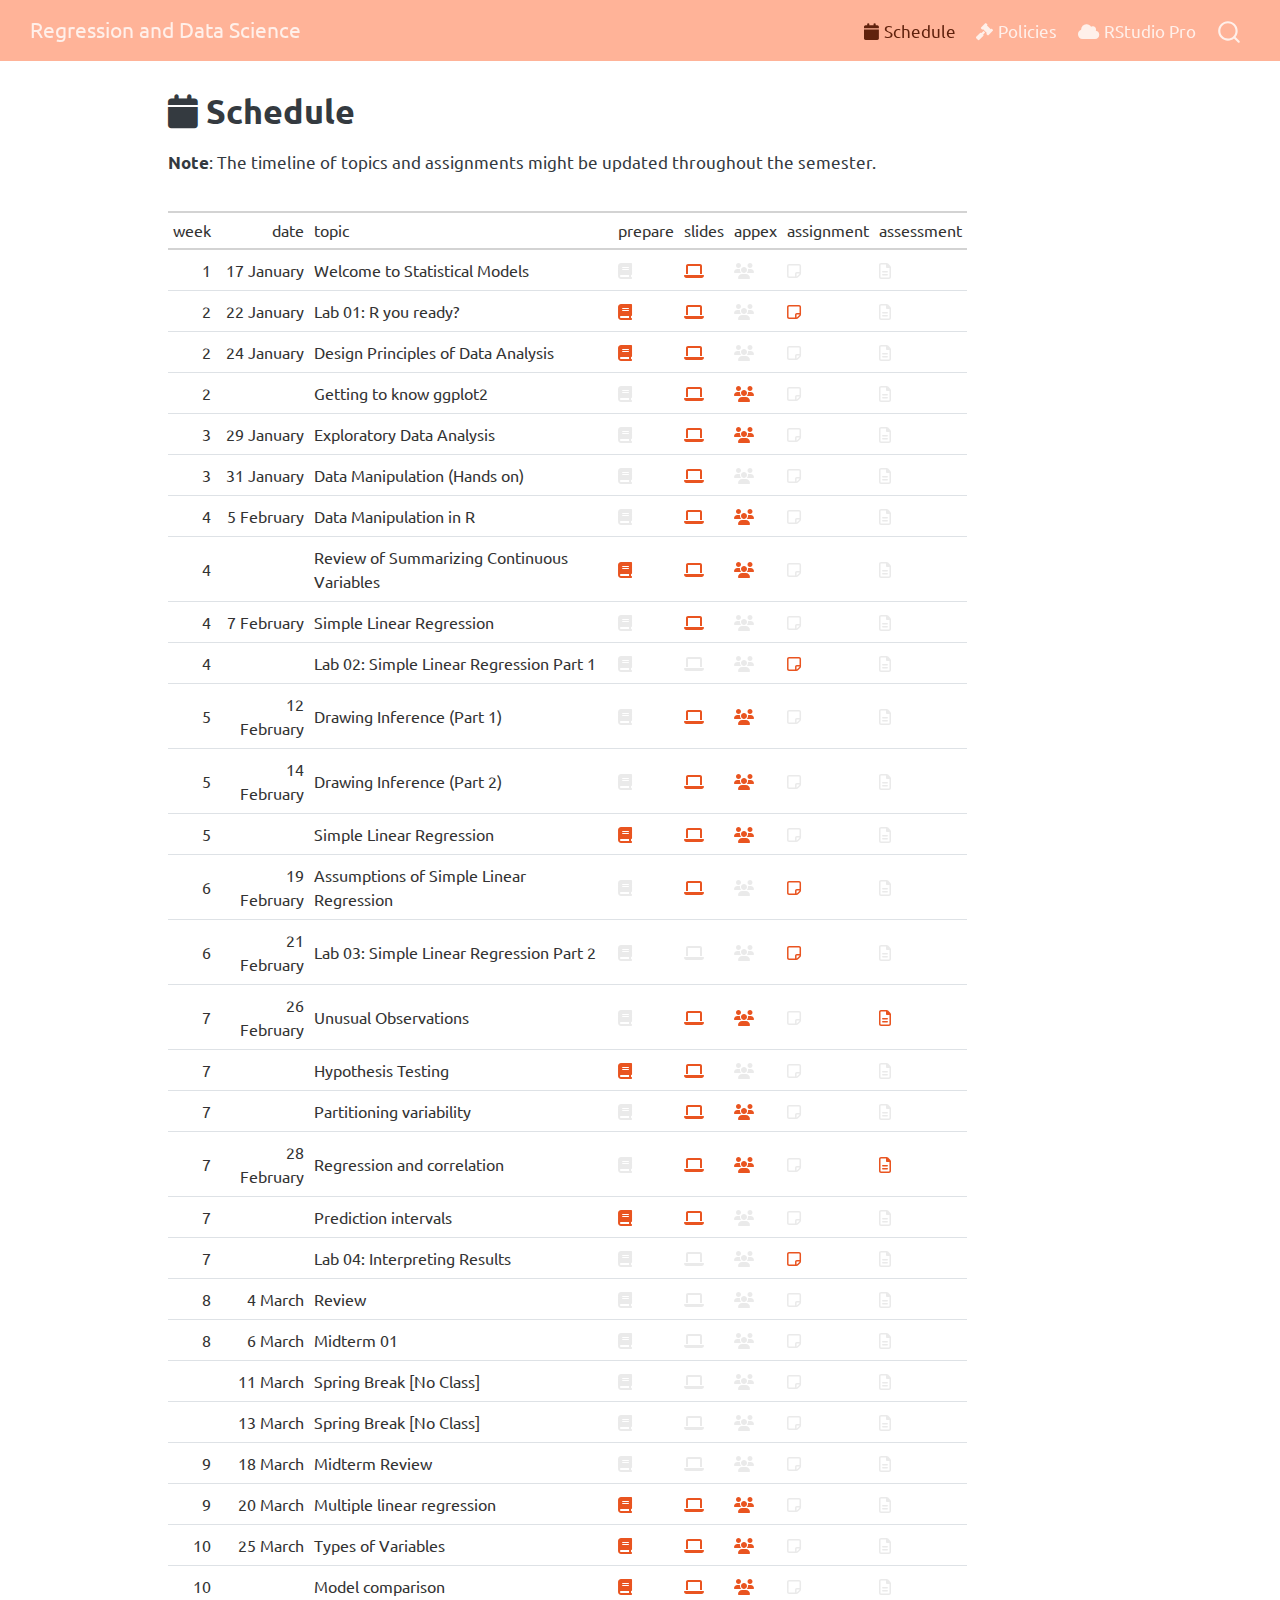
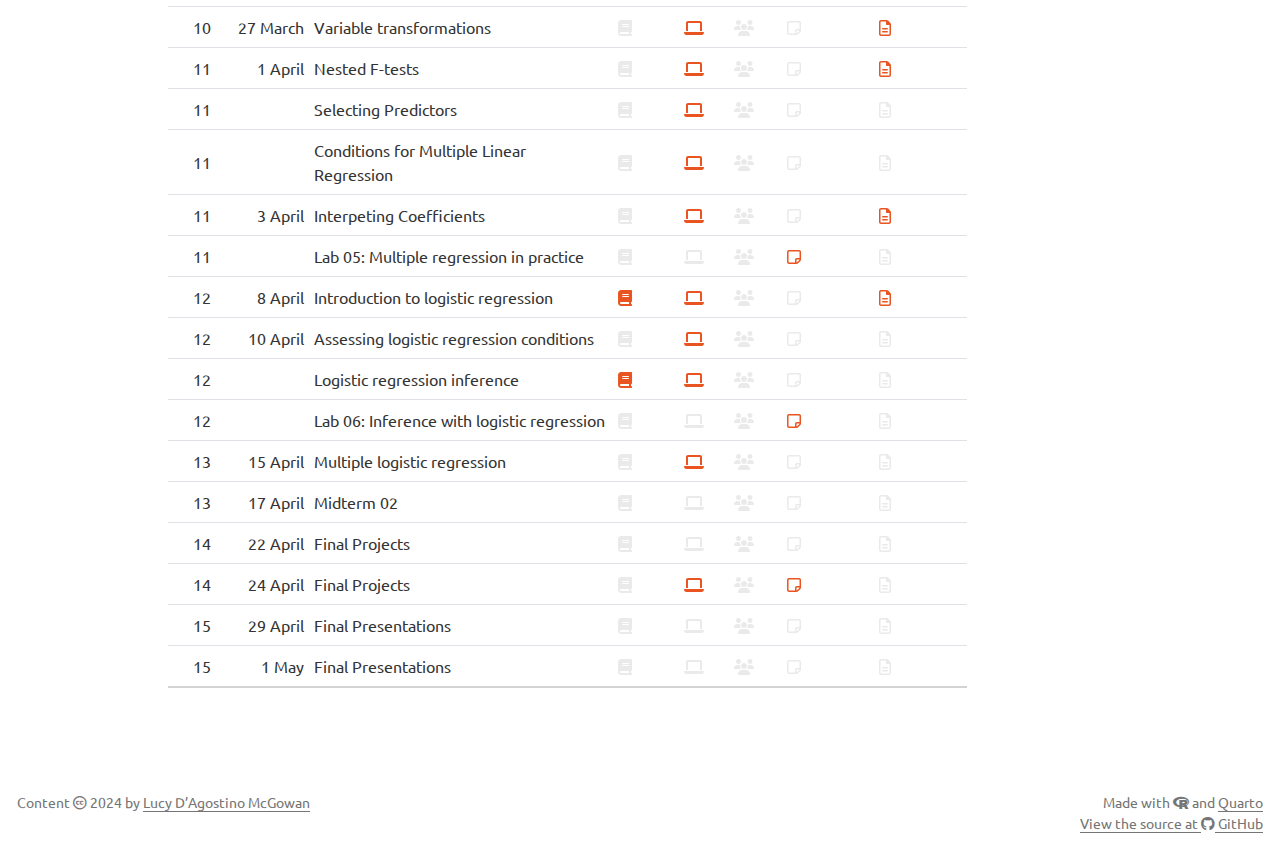
==== commit 174a300b: "Built site for gh-pages" ====
--- a/schedule.html
+++ b/schedule.html
@@ -152,7 +152,7 @@
 
 
 <p><strong>Note</strong>: The timeline of topics and assignments might be updated throughout the semester.</p>
-<div id="pcfuiepcka" style="padding-left:0px;padding-right:0px;padding-top:10px;padding-bottom:10px;overflow-x:auto;overflow-y:auto;width:auto;height:auto;">
+<div id="mnjfgrtgwp" style="padding-left:0px;padding-right:0px;padding-top:10px;padding-bottom:10px;overflow-x:auto;overflow-y:auto;width:auto;height:auto;">
 <table class="gt_table" style="font-family: -apple-system, BlinkMacSystemFont, 'Segoe UI', Roboto, Oxygen, Ubuntu, Cantarell, 'Helvetica Neue', 'Fira Sans', 'Droid Sans', Arial, sans-serif; display: table; border-collapse: collapse; margin-left: auto; margin-right: auto; color: #333333; font-size: 16px; font-weight: normal; font-style: normal; background-color: #FFFFFF; width: auto; border-top-style: solid; border-top-width: 2px; border-top-color: #A8A8A8; border-right-style: none; border-right-width: 2px; border-right-color: #D3D3D3; border-bottom-style: solid; border-bottom-width: 2px; border-bottom-color: #A8A8A8; border-left-style: none; border-left-width: 2px; border-left-color: #D3D3D3;" bgcolor="#FFFFFF">
 <thead class="gt_col_headings" style="border-top-style: solid; border-top-width: 2px; border-top-color: #D3D3D3; border-bottom-style: solid; border-bottom-width: 2px; border-bottom-color: #D3D3D3; border-left-style: none; border-left-width: 1px; border-left-color: #D3D3D3; border-right-style: none; border-right-width: 1px; border-right-color: #D3D3D3;">
 <tr>
@@ -1338,9 +1338,7 @@
 </svg>
 </td>
 <td headers="assessment" class="gt_row gt_left" style="padding-top: 8px; padding-bottom: 8px; padding-left: 5px; padding-right: 5px; margin: 10px; border-top-style: solid; border-top-width: 1px; border-top-color: #D3D3D3; border-left-style: none; border-left-width: 1px; border-left-color: #D3D3D3; border-right-style: none; border-right-width: 1px; border-right-color: #D3D3D3; vertical-align: middle; overflow-x: hidden; text-align: left;" valign="middle" align="left">
-<svg aria-hidden="true" role="img" viewbox="0 0 384 512" style="height:1em;width:0.75em;vertical-align:-0.125em;margin-left:auto;margin-right:auto;font-size:inherit;fill:currentColor;overflow:visible;fill-opacity:0.1;position:relative;">
-<path d="M365.3 93.38l-74.63-74.64C278.6 6.742 262.3 0 245.4 0L64-.0001c-35.35 0-64 28.65-64 64l.0065 384c0 35.34 28.65 64 64 64H320c35.2 0 64-28.8 64-64V138.6C384 121.7 377.3 105.4 365.3 93.38zM336 448c0 8.836-7.164 16-16 16H64.02c-8.838 0-16-7.164-16-16L48 64.13c0-8.836 7.164-16 16-16h160L224 128c0 17.67 14.33 32 32 32h79.1V448zM96 280C96 293.3 106.8 304 120 304h144C277.3 304 288 293.3 288 280S277.3 256 264 256h-144C106.8 256 96 266.8 96 280zM264 352h-144C106.8 352 96 362.8 96 376s10.75 24 24 24h144c13.25 0 24-10.75 24-24S277.3 352 264 352z"></path>
-</svg>
+<a href="https://wakeforest.instructure.com/courses/60360/assignments/458325"><svg aria-hidden="true" role="img" viewbox="0 0 384 512" style="height:1em;width:0.75em;vertical-align:-0.125em;margin-left:auto;margin-right:auto;font-size:inherit;fill:currentColor;overflow:visible;position:relative;"><path d="M365.3 93.38l-74.63-74.64C278.6 6.742 262.3 0 245.4 0L64-.0001c-35.35 0-64 28.65-64 64l.0065 384c0 35.34 28.65 64 64 64H320c35.2 0 64-28.8 64-64V138.6C384 121.7 377.3 105.4 365.3 93.38zM336 448c0 8.836-7.164 16-16 16H64.02c-8.838 0-16-7.164-16-16L48 64.13c0-8.836 7.164-16 16-16h160L224 128c0 17.67 14.33 32 32 32h79.1V448zM96 280C96 293.3 106.8 304 120 304h144C277.3 304 288 293.3 288 280S277.3 256 264 256h-144C106.8 256 96 266.8 96 280zM264 352h-144C106.8 352 96 362.8 96 376s10.75 24 24 24h144c13.25 0 24-10.75 24-24S277.3 352 264 352z"></path></svg></a>
 </td>
 </tr>
 <tr>
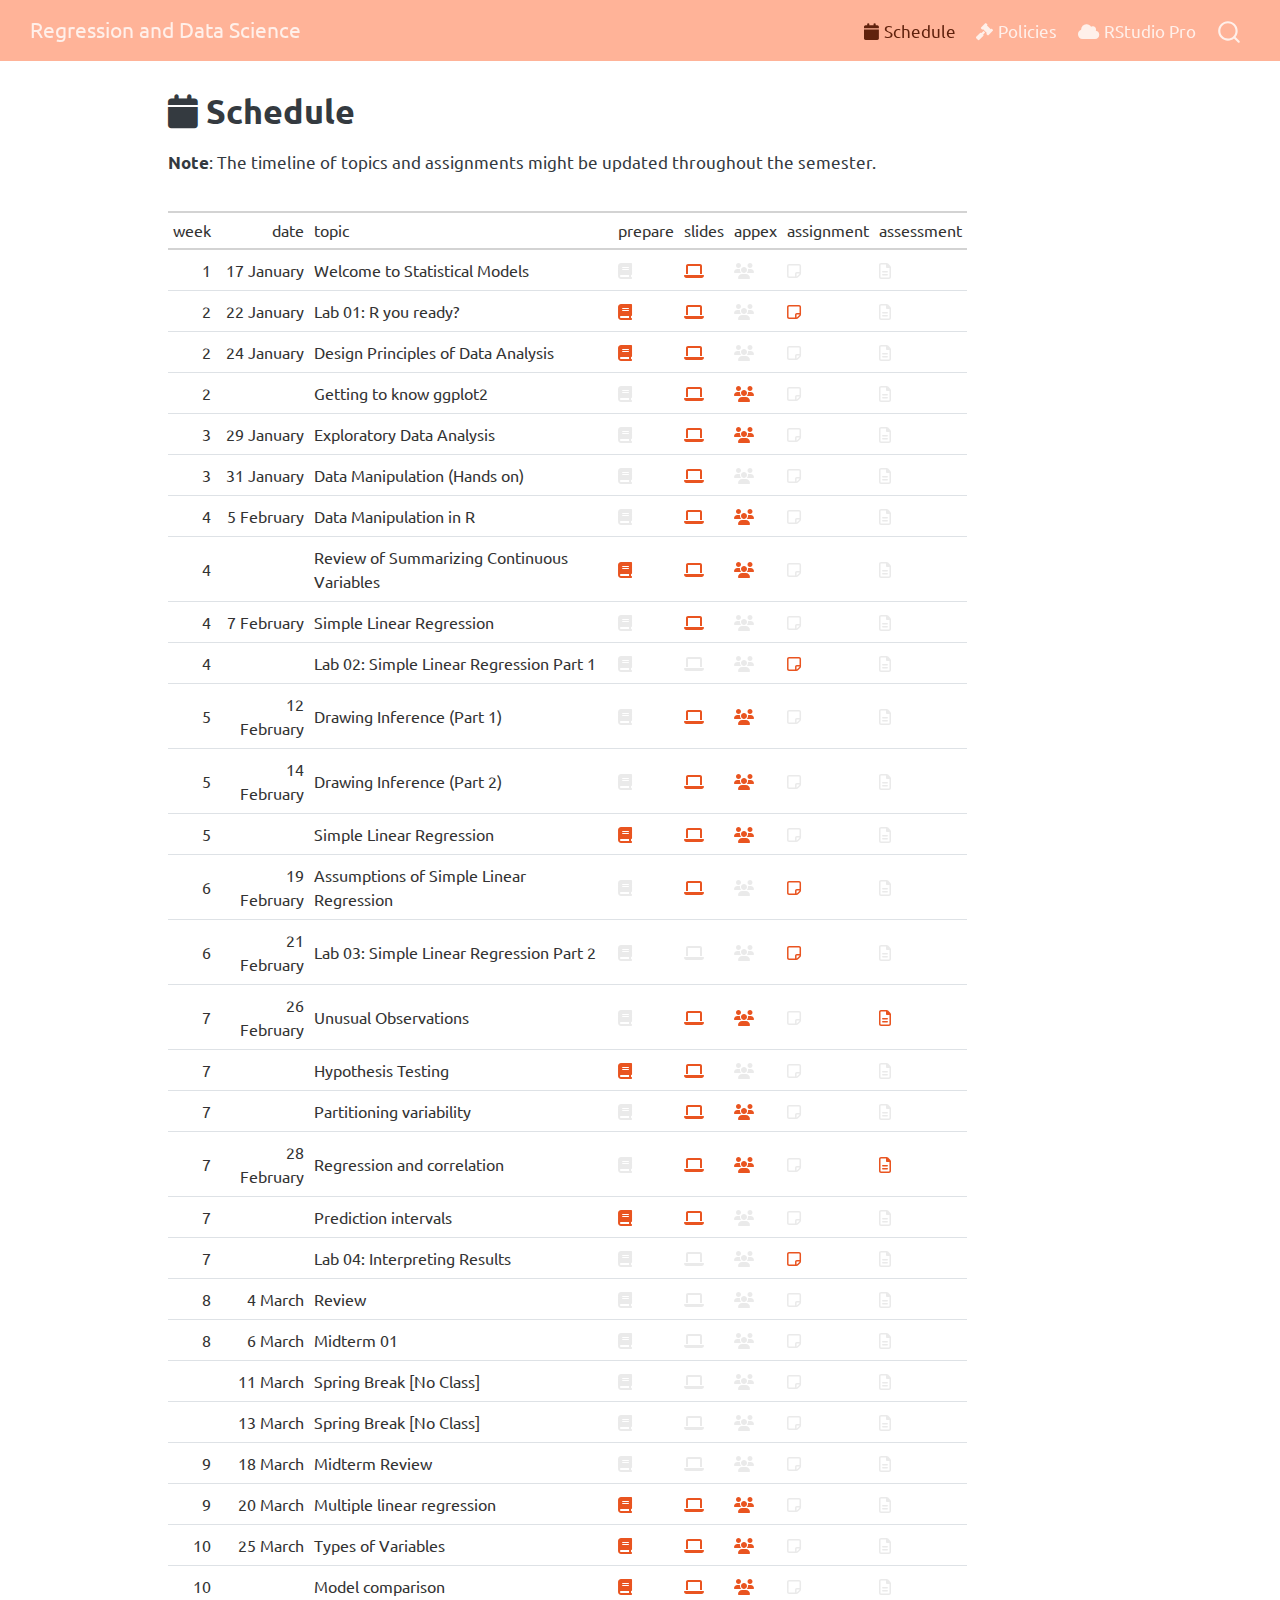
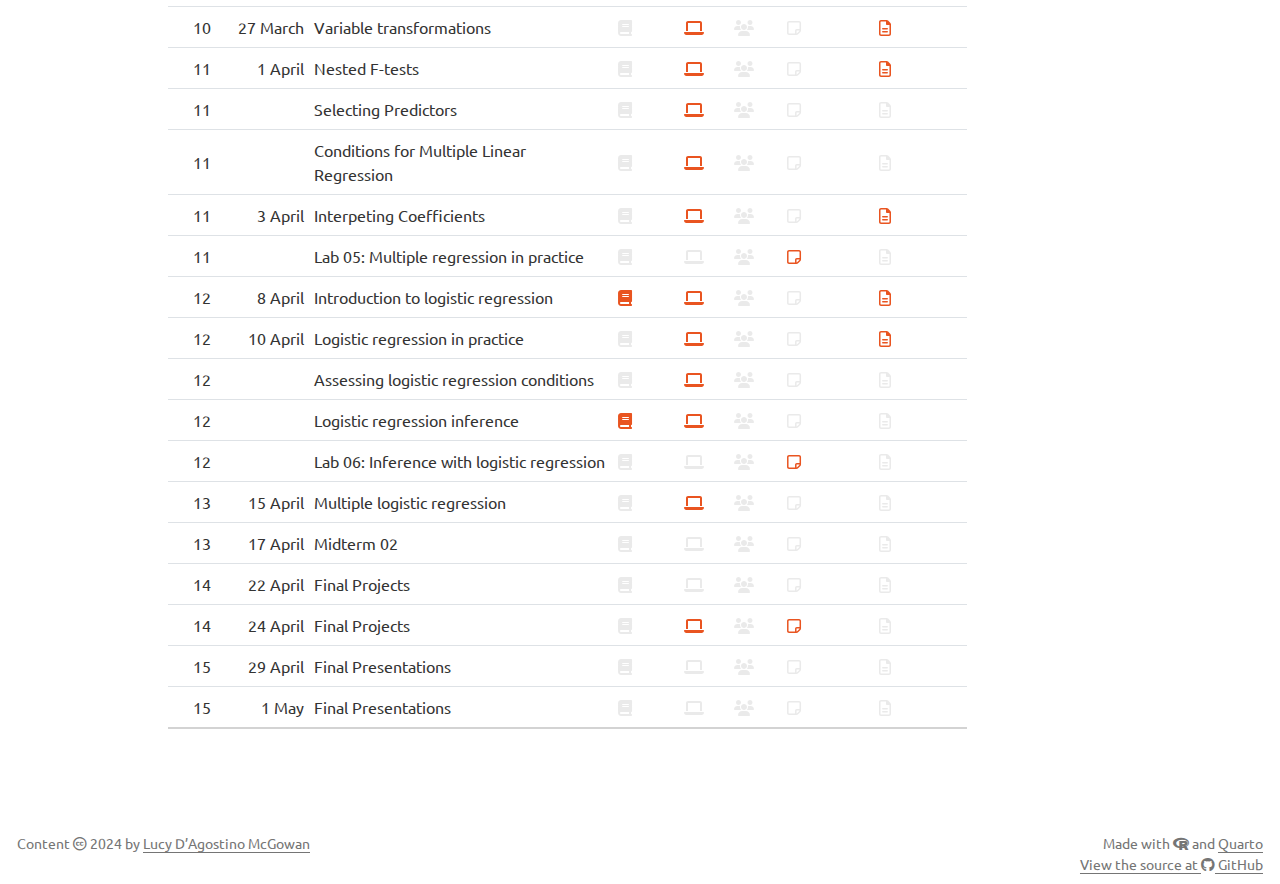
==== commit 7e47c961: "Built site for gh-pages" ====
--- a/schedule.html
+++ b/schedule.html
@@ -152,7 +152,7 @@
 
 
 <p><strong>Note</strong>: The timeline of topics and assignments might be updated throughout the semester.</p>
-<div id="mnjfgrtgwp" style="padding-left:0px;padding-right:0px;padding-top:10px;padding-bottom:10px;overflow-x:auto;overflow-y:auto;width:auto;height:auto;">
+<div id="mmrsorvtmr" style="padding-left:0px;padding-right:0px;padding-top:10px;padding-bottom:10px;overflow-x:auto;overflow-y:auto;width:auto;height:auto;">
 <table class="gt_table" style="font-family: -apple-system, BlinkMacSystemFont, 'Segoe UI', Roboto, Oxygen, Ubuntu, Cantarell, 'Helvetica Neue', 'Fira Sans', 'Droid Sans', Arial, sans-serif; display: table; border-collapse: collapse; margin-left: auto; margin-right: auto; color: #333333; font-size: 16px; font-weight: normal; font-style: normal; background-color: #FFFFFF; width: auto; border-top-style: solid; border-top-width: 2px; border-top-color: #A8A8A8; border-right-style: none; border-right-width: 2px; border-right-color: #D3D3D3; border-bottom-style: solid; border-bottom-width: 2px; border-bottom-color: #A8A8A8; border-left-style: none; border-left-width: 2px; border-left-color: #D3D3D3;" bgcolor="#FFFFFF">
 <thead class="gt_col_headings" style="border-top-style: solid; border-top-width: 2px; border-top-color: #D3D3D3; border-bottom-style: solid; border-bottom-width: 2px; border-bottom-color: #D3D3D3; border-left-style: none; border-left-width: 1px; border-left-color: #D3D3D3; border-right-style: none; border-right-width: 1px; border-right-color: #D3D3D3;">
 <tr>
@@ -1347,6 +1347,37 @@
 </td>
 <td headers="date" class="gt_row gt_right" style="padding-top: 8px; padding-bottom: 8px; padding-left: 5px; padding-right: 5px; margin: 10px; border-top-style: solid; border-top-width: 1px; border-top-color: #D3D3D3; border-left-style: none; border-left-width: 1px; border-left-color: #D3D3D3; border-right-style: none; border-right-width: 1px; border-right-color: #D3D3D3; vertical-align: middle; overflow-x: hidden; text-align: right; font-variant-numeric: tabular-nums;" valign="middle" align="right">
 10 April
+</td>
+<td headers="topic" class="gt_row gt_left" style="padding-top: 8px; padding-bottom: 8px; padding-left: 5px; padding-right: 5px; margin: 10px; border-top-style: solid; border-top-width: 1px; border-top-color: #D3D3D3; border-left-style: none; border-left-width: 1px; border-left-color: #D3D3D3; border-right-style: none; border-right-width: 1px; border-right-color: #D3D3D3; vertical-align: middle; overflow-x: hidden; text-align: left;" valign="middle" align="left">
+Logistic regression in practice
+</td>
+<td headers="prepare" class="gt_row gt_left" style="padding-top: 8px; padding-bottom: 8px; padding-left: 5px; padding-right: 5px; margin: 10px; border-top-style: solid; border-top-width: 1px; border-top-color: #D3D3D3; border-left-style: none; border-left-width: 1px; border-left-color: #D3D3D3; border-right-style: none; border-right-width: 1px; border-right-color: #D3D3D3; vertical-align: middle; overflow-x: hidden; text-align: left;" valign="middle" align="left">
+<svg aria-hidden="true" role="img" viewbox="0 0 448 512" style="height:1em;width:0.88em;vertical-align:-0.125em;margin-left:auto;margin-right:auto;font-size:inherit;fill:currentColor;overflow:visible;fill-opacity:0.1;position:relative;">
+<path d="M96 0C43 0 0 43 0 96V416c0 53 43 96 96 96H384h32c17.7 0 32-14.3 32-32s-14.3-32-32-32V384c17.7 0 32-14.3 32-32V32c0-17.7-14.3-32-32-32H384 96zm0 384H352v64H96c-17.7 0-32-14.3-32-32s14.3-32 32-32zm32-240c0-8.8 7.2-16 16-16H336c8.8 0 16 7.2 16 16s-7.2 16-16 16H144c-8.8 0-16-7.2-16-16zm16 48H336c8.8 0 16 7.2 16 16s-7.2 16-16 16H144c-8.8 0-16-7.2-16-16s7.2-16 16-16z"></path>
+</svg>
+</td>
+<td headers="slides" class="gt_row gt_left" style="padding-top: 8px; padding-bottom: 8px; padding-left: 5px; padding-right: 5px; margin: 10px; border-top-style: solid; border-top-width: 1px; border-top-color: #D3D3D3; border-left-style: none; border-left-width: 1px; border-left-color: #D3D3D3; border-right-style: none; border-right-width: 1px; border-right-color: #D3D3D3; vertical-align: middle; overflow-x: hidden; text-align: left;" valign="middle" align="left">
+<a href="https://sta-112-s24.github.io/slides/18-logistic-in-practice#/title-slide"><svg aria-hidden="true" role="img" viewbox="0 0 640 512" style="height:1em;width:1.25em;vertical-align:-0.125em;margin-left:auto;margin-right:auto;font-size:inherit;fill:currentColor;overflow:visible;position:relative;"><path d="M128 32C92.7 32 64 60.7 64 96V352h64V96H512V352h64V96c0-35.3-28.7-64-64-64H128zM19.2 384C8.6 384 0 392.6 0 403.2C0 445.6 34.4 480 76.8 480H563.2c42.4 0 76.8-34.4 76.8-76.8c0-10.6-8.6-19.2-19.2-19.2H19.2z"></path></svg></a>
+</td>
+<td headers="appex" class="gt_row gt_left" style="padding-top: 8px; padding-bottom: 8px; padding-left: 5px; padding-right: 5px; margin: 10px; border-top-style: solid; border-top-width: 1px; border-top-color: #D3D3D3; border-left-style: none; border-left-width: 1px; border-left-color: #D3D3D3; border-right-style: none; border-right-width: 1px; border-right-color: #D3D3D3; vertical-align: middle; overflow-x: hidden; text-align: left;" valign="middle" align="left">
+<svg aria-hidden="true" role="img" viewbox="0 0 640 512" style="height:1em;width:1.25em;vertical-align:-0.125em;margin-left:auto;margin-right:auto;font-size:inherit;fill:currentColor;overflow:visible;fill-opacity:0.1;position:relative;">
+<path d="M144 160c-44.2 0-80-35.8-80-80S99.8 0 144 0s80 35.8 80 80s-35.8 80-80 80zm368 0c-44.2 0-80-35.8-80-80s35.8-80 80-80s80 35.8 80 80s-35.8 80-80 80zM0 298.7C0 239.8 47.8 192 106.7 192h42.7c15.9 0 31 3.5 44.6 9.7c-1.3 7.2-1.9 14.7-1.9 22.3c0 38.2 16.8 72.5 43.3 96c-.2 0-.4 0-.7 0H21.3C9.6 320 0 310.4 0 298.7zM405.3 320c-.2 0-.4 0-.7 0c26.6-23.5 43.3-57.8 43.3-96c0-7.6-.7-15-1.9-22.3c13.6-6.3 28.7-9.7 44.6-9.7h42.7C592.2 192 640 239.8 640 298.7c0 11.8-9.6 21.3-21.3 21.3H405.3zM416 224c0 53-43 96-96 96s-96-43-96-96s43-96 96-96s96 43 96 96zM128 485.3C128 411.7 187.7 352 261.3 352H378.7C452.3 352 512 411.7 512 485.3c0 14.7-11.9 26.7-26.7 26.7H154.7c-14.7 0-26.7-11.9-26.7-26.7z"></path>
+</svg>
+</td>
+<td headers="assignment" class="gt_row gt_left" style="padding-top: 8px; padding-bottom: 8px; padding-left: 5px; padding-right: 5px; margin: 10px; border-top-style: solid; border-top-width: 1px; border-top-color: #D3D3D3; border-left-style: none; border-left-width: 1px; border-left-color: #D3D3D3; border-right-style: none; border-right-width: 1px; border-right-color: #D3D3D3; vertical-align: middle; overflow-x: hidden; text-align: left;" valign="middle" align="left">
+<svg aria-hidden="true" role="img" viewbox="0 0 448 512" style="height:1em;width:0.88em;vertical-align:-0.125em;margin-left:auto;margin-right:auto;font-size:inherit;fill:currentColor;overflow:visible;fill-opacity:0.1;position:relative;">
+<path d="M384 32H64.01C28.66 32 .0085 60.65 .0065 96L0 415.1C-.002 451.3 28.65 480 64 480h232.1c25.46 0 49.88-10.12 67.89-28.12l55.88-55.89C437.9 377.1 448 353.6 448 328.1V96C448 60.8 419.2 32 384 32zM52.69 427.3C50.94 425.6 48 421.8 48 416l.0195-319.1C48.02 87.18 55.2 80 64.02 80H384c8.674 0 16 7.328 16 16v192h-88C281.1 288 256 313.1 256 344v88H64C58.23 432 54.44 429.1 52.69 427.3zM330.1 417.9C322.9 425.1 313.8 429.6 304 431.2V344c0-4.406 3.594-8 8-8h87.23c-1.617 9.812-6.115 18.88-13.29 26.05L330.1 417.9z"></path>
+</svg>
+</td>
+<td headers="assessment" class="gt_row gt_left" style="padding-top: 8px; padding-bottom: 8px; padding-left: 5px; padding-right: 5px; margin: 10px; border-top-style: solid; border-top-width: 1px; border-top-color: #D3D3D3; border-left-style: none; border-left-width: 1px; border-left-color: #D3D3D3; border-right-style: none; border-right-width: 1px; border-right-color: #D3D3D3; vertical-align: middle; overflow-x: hidden; text-align: left;" valign="middle" align="left">
+<a href="https://wakeforest.instructure.com/courses/60360/assignments/458778/"><svg aria-hidden="true" role="img" viewbox="0 0 384 512" style="height:1em;width:0.75em;vertical-align:-0.125em;margin-left:auto;margin-right:auto;font-size:inherit;fill:currentColor;overflow:visible;position:relative;"><path d="M365.3 93.38l-74.63-74.64C278.6 6.742 262.3 0 245.4 0L64-.0001c-35.35 0-64 28.65-64 64l.0065 384c0 35.34 28.65 64 64 64H320c35.2 0 64-28.8 64-64V138.6C384 121.7 377.3 105.4 365.3 93.38zM336 448c0 8.836-7.164 16-16 16H64.02c-8.838 0-16-7.164-16-16L48 64.13c0-8.836 7.164-16 16-16h160L224 128c0 17.67 14.33 32 32 32h79.1V448zM96 280C96 293.3 106.8 304 120 304h144C277.3 304 288 293.3 288 280S277.3 256 264 256h-144C106.8 256 96 266.8 96 280zM264 352h-144C106.8 352 96 362.8 96 376s10.75 24 24 24h144c13.25 0 24-10.75 24-24S277.3 352 264 352z"></path></svg></a>
+</td>
+</tr>
+<tr>
+<td headers="week" class="gt_row gt_right" style="padding-top: 8px; padding-bottom: 8px; padding-left: 5px; padding-right: 5px; margin: 10px; border-top-style: solid; border-top-width: 1px; border-top-color: #D3D3D3; border-left-style: none; border-left-width: 1px; border-left-color: #D3D3D3; border-right-style: none; border-right-width: 1px; border-right-color: #D3D3D3; vertical-align: middle; overflow-x: hidden; text-align: right; font-variant-numeric: tabular-nums;" valign="middle" align="right">
+12
+</td>
+<td headers="date" class="gt_row gt_right" style="padding-top: 8px; padding-bottom: 8px; padding-left: 5px; padding-right: 5px; margin: 10px; border-top-style: solid; border-top-width: 1px; border-top-color: #D3D3D3; border-left-style: none; border-left-width: 1px; border-left-color: #D3D3D3; border-right-style: none; border-right-width: 1px; border-right-color: #D3D3D3; vertical-align: middle; overflow-x: hidden; text-align: right; font-variant-numeric: tabular-nums;" valign="middle" align="right">
 </td>
 <td headers="topic" class="gt_row gt_left" style="padding-top: 8px; padding-bottom: 8px; padding-left: 5px; padding-right: 5px; margin: 10px; border-top-style: solid; border-top-width: 1px; border-top-color: #D3D3D3; border-left-style: none; border-left-width: 1px; border-left-color: #D3D3D3; border-right-style: none; border-right-width: 1px; border-right-color: #D3D3D3; vertical-align: middle; overflow-x: hidden; text-align: left;" valign="middle" align="left">
 Assessing logistic regression conditions
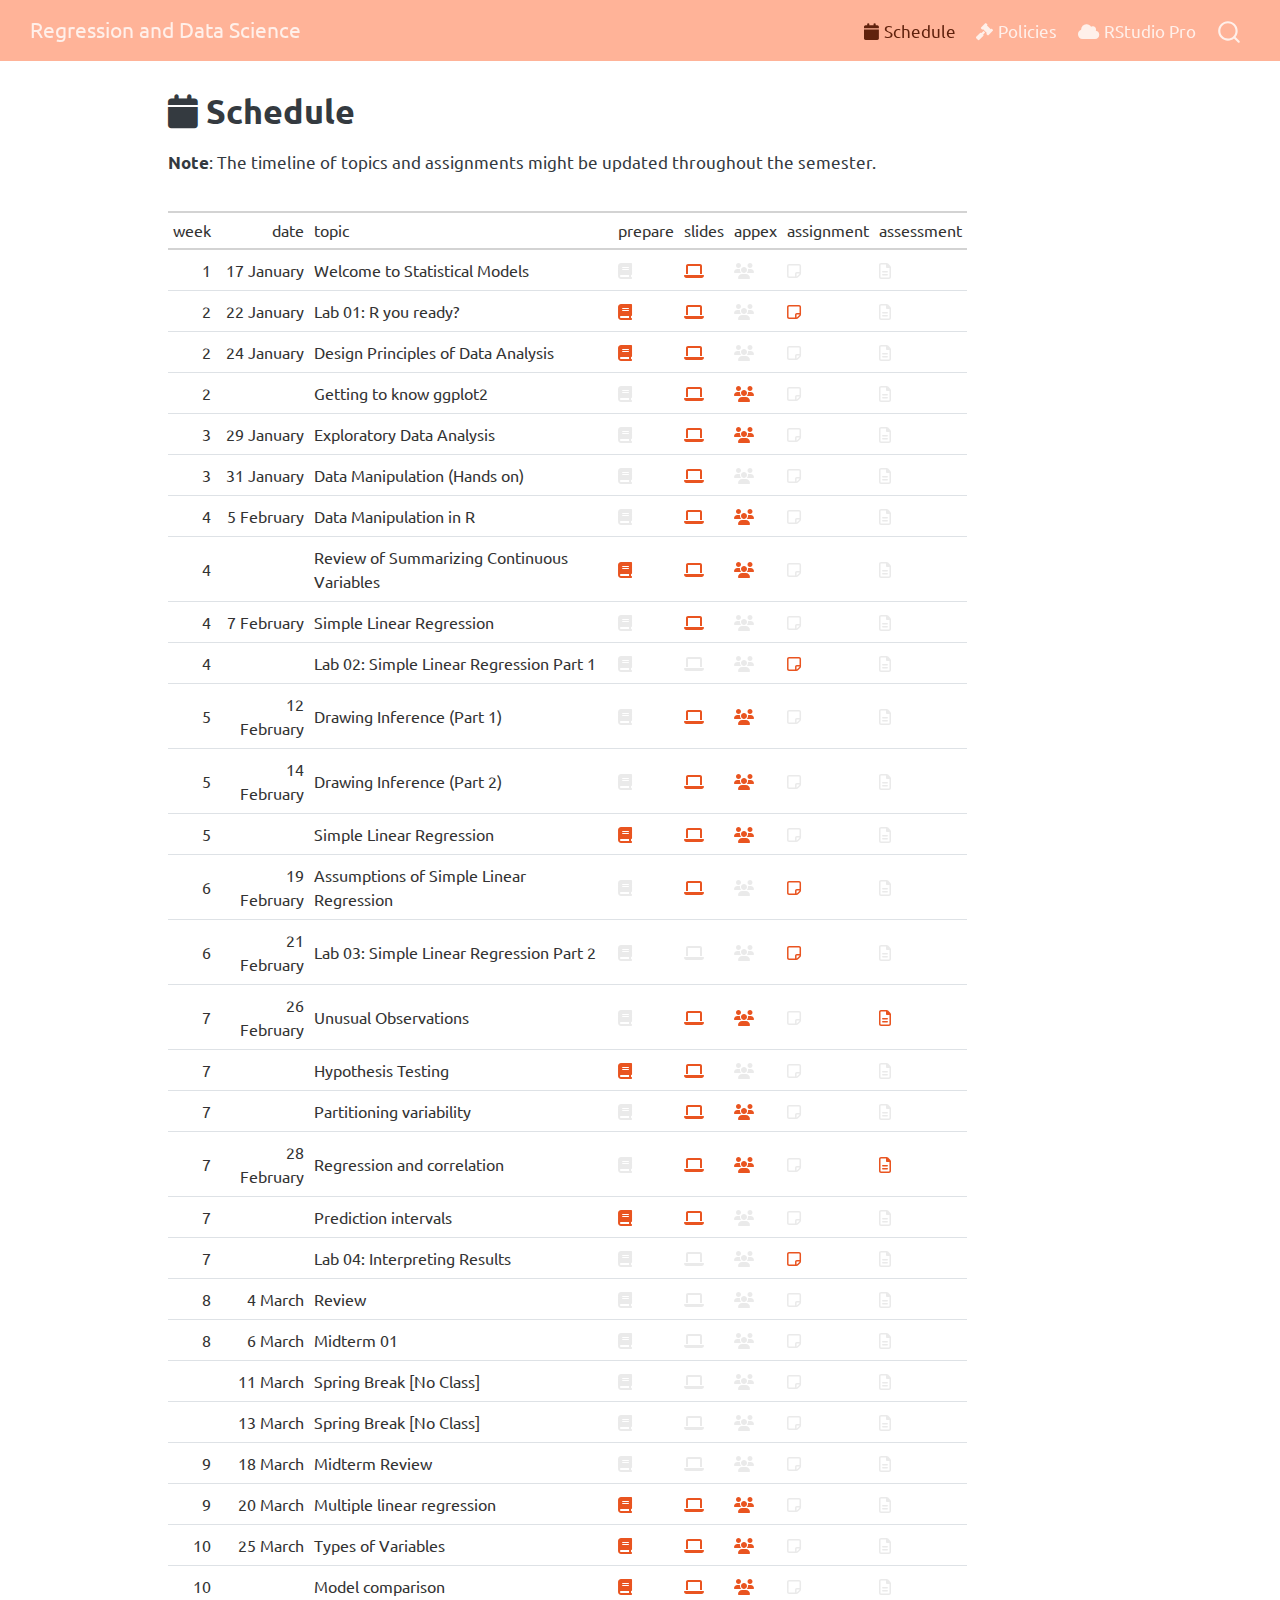
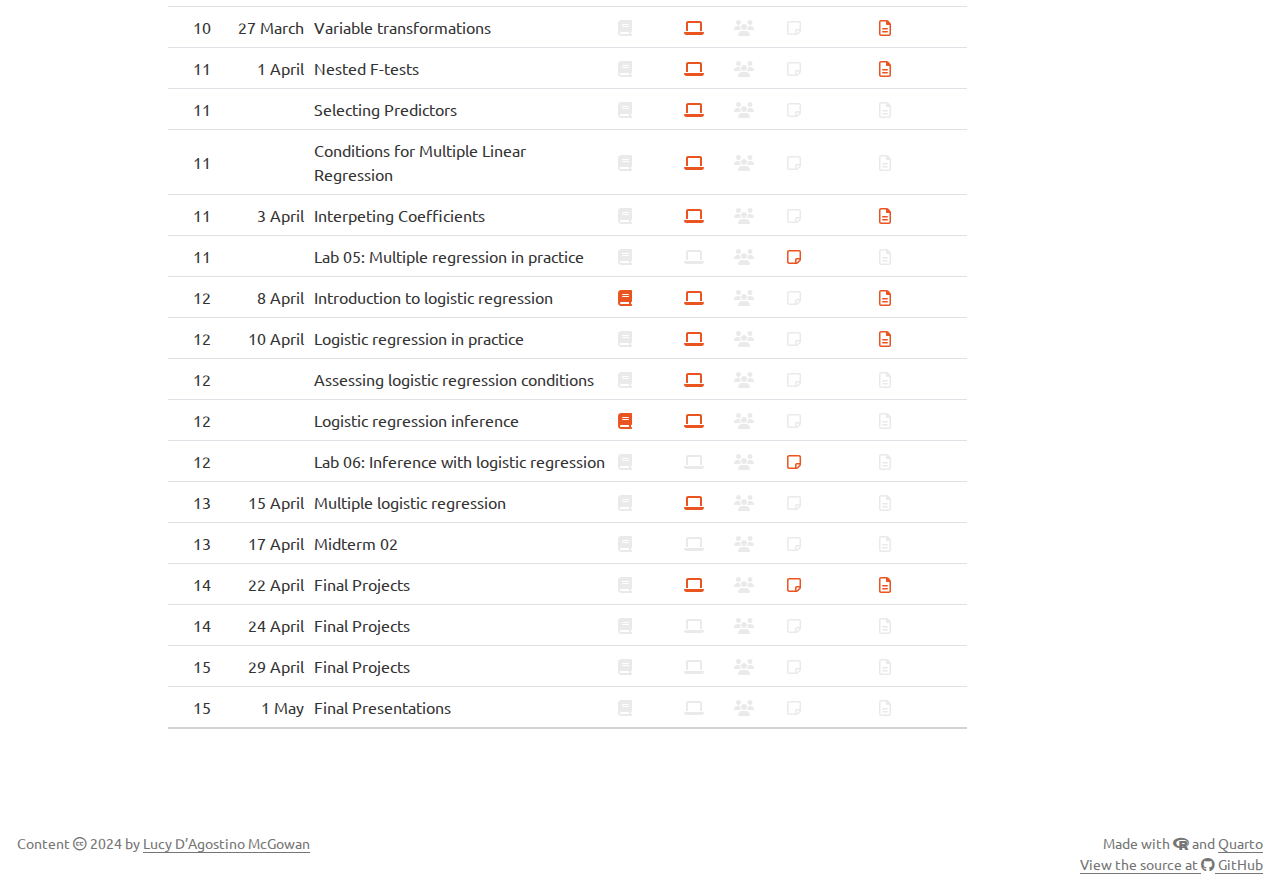
==== commit 0a0e145f: "Built site for gh-pages" ====
--- a/schedule.html
+++ b/schedule.html
@@ -152,7 +152,7 @@
 
 
 <p><strong>Note</strong>: The timeline of topics and assignments might be updated throughout the semester.</p>
-<div id="mmrsorvtmr" style="padding-left:0px;padding-right:0px;padding-top:10px;padding-bottom:10px;overflow-x:auto;overflow-y:auto;width:auto;height:auto;">
+<div id="kkujwwofnt" style="padding-left:0px;padding-right:0px;padding-top:10px;padding-bottom:10px;overflow-x:auto;overflow-y:auto;width:auto;height:auto;">
 <table class="gt_table" style="font-family: -apple-system, BlinkMacSystemFont, 'Segoe UI', Roboto, Oxygen, Ubuntu, Cantarell, 'Helvetica Neue', 'Fira Sans', 'Droid Sans', Arial, sans-serif; display: table; border-collapse: collapse; margin-left: auto; margin-right: auto; color: #333333; font-size: 16px; font-weight: normal; font-style: normal; background-color: #FFFFFF; width: auto; border-top-style: solid; border-top-width: 2px; border-top-color: #A8A8A8; border-right-style: none; border-right-width: 2px; border-right-color: #D3D3D3; border-bottom-style: solid; border-bottom-width: 2px; border-bottom-color: #A8A8A8; border-left-style: none; border-left-width: 2px; border-left-color: #D3D3D3;" bgcolor="#FFFFFF">
 <thead class="gt_col_headings" style="border-top-style: solid; border-top-width: 2px; border-top-color: #D3D3D3; border-bottom-style: solid; border-bottom-width: 2px; border-bottom-color: #D3D3D3; border-left-style: none; border-left-width: 1px; border-left-color: #D3D3D3; border-right-style: none; border-right-width: 1px; border-right-color: #D3D3D3;">
 <tr>
@@ -1556,6 +1556,36 @@
 </svg>
 </td>
 <td headers="slides" class="gt_row gt_left" style="padding-top: 8px; padding-bottom: 8px; padding-left: 5px; padding-right: 5px; margin: 10px; border-top-style: solid; border-top-width: 1px; border-top-color: #D3D3D3; border-left-style: none; border-left-width: 1px; border-left-color: #D3D3D3; border-right-style: none; border-right-width: 1px; border-right-color: #D3D3D3; vertical-align: middle; overflow-x: hidden; text-align: left;" valign="middle" align="left">
+<a href="https://sta-112-s24.github.io/slides/21-final-project#/title-slide"><svg aria-hidden="true" role="img" viewbox="0 0 640 512" style="height:1em;width:1.25em;vertical-align:-0.125em;margin-left:auto;margin-right:auto;font-size:inherit;fill:currentColor;overflow:visible;position:relative;"><path d="M128 32C92.7 32 64 60.7 64 96V352h64V96H512V352h64V96c0-35.3-28.7-64-64-64H128zM19.2 384C8.6 384 0 392.6 0 403.2C0 445.6 34.4 480 76.8 480H563.2c42.4 0 76.8-34.4 76.8-76.8c0-10.6-8.6-19.2-19.2-19.2H19.2z"></path></svg></a>
+</td>
+<td headers="appex" class="gt_row gt_left" style="padding-top: 8px; padding-bottom: 8px; padding-left: 5px; padding-right: 5px; margin: 10px; border-top-style: solid; border-top-width: 1px; border-top-color: #D3D3D3; border-left-style: none; border-left-width: 1px; border-left-color: #D3D3D3; border-right-style: none; border-right-width: 1px; border-right-color: #D3D3D3; vertical-align: middle; overflow-x: hidden; text-align: left;" valign="middle" align="left">
+<svg aria-hidden="true" role="img" viewbox="0 0 640 512" style="height:1em;width:1.25em;vertical-align:-0.125em;margin-left:auto;margin-right:auto;font-size:inherit;fill:currentColor;overflow:visible;fill-opacity:0.1;position:relative;">
+<path d="M144 160c-44.2 0-80-35.8-80-80S99.8 0 144 0s80 35.8 80 80s-35.8 80-80 80zm368 0c-44.2 0-80-35.8-80-80s35.8-80 80-80s80 35.8 80 80s-35.8 80-80 80zM0 298.7C0 239.8 47.8 192 106.7 192h42.7c15.9 0 31 3.5 44.6 9.7c-1.3 7.2-1.9 14.7-1.9 22.3c0 38.2 16.8 72.5 43.3 96c-.2 0-.4 0-.7 0H21.3C9.6 320 0 310.4 0 298.7zM405.3 320c-.2 0-.4 0-.7 0c26.6-23.5 43.3-57.8 43.3-96c0-7.6-.7-15-1.9-22.3c13.6-6.3 28.7-9.7 44.6-9.7h42.7C592.2 192 640 239.8 640 298.7c0 11.8-9.6 21.3-21.3 21.3H405.3zM416 224c0 53-43 96-96 96s-96-43-96-96s43-96 96-96s96 43 96 96zM128 485.3C128 411.7 187.7 352 261.3 352H378.7C452.3 352 512 411.7 512 485.3c0 14.7-11.9 26.7-26.7 26.7H154.7c-14.7 0-26.7-11.9-26.7-26.7z"></path>
+</svg>
+</td>
+<td headers="assignment" class="gt_row gt_left" style="padding-top: 8px; padding-bottom: 8px; padding-left: 5px; padding-right: 5px; margin: 10px; border-top-style: solid; border-top-width: 1px; border-top-color: #D3D3D3; border-left-style: none; border-left-width: 1px; border-left-color: #D3D3D3; border-right-style: none; border-right-width: 1px; border-right-color: #D3D3D3; vertical-align: middle; overflow-x: hidden; text-align: left;" valign="middle" align="left">
+<a href="https://sta-112-s24.github.io/labs/final-project-rubric.html"><svg aria-hidden="true" role="img" viewbox="0 0 448 512" style="height:1em;width:0.88em;vertical-align:-0.125em;margin-left:auto;margin-right:auto;font-size:inherit;fill:currentColor;overflow:visible;position:relative;"><path d="M384 32H64.01C28.66 32 .0085 60.65 .0065 96L0 415.1C-.002 451.3 28.65 480 64 480h232.1c25.46 0 49.88-10.12 67.89-28.12l55.88-55.89C437.9 377.1 448 353.6 448 328.1V96C448 60.8 419.2 32 384 32zM52.69 427.3C50.94 425.6 48 421.8 48 416l.0195-319.1C48.02 87.18 55.2 80 64.02 80H384c8.674 0 16 7.328 16 16v192h-88C281.1 288 256 313.1 256 344v88H64C58.23 432 54.44 429.1 52.69 427.3zM330.1 417.9C322.9 425.1 313.8 429.6 304 431.2V344c0-4.406 3.594-8 8-8h87.23c-1.617 9.812-6.115 18.88-13.29 26.05L330.1 417.9z"></path></svg></a>
+</td>
+<td headers="assessment" class="gt_row gt_left" style="padding-top: 8px; padding-bottom: 8px; padding-left: 5px; padding-right: 5px; margin: 10px; border-top-style: solid; border-top-width: 1px; border-top-color: #D3D3D3; border-left-style: none; border-left-width: 1px; border-left-color: #D3D3D3; border-right-style: none; border-right-width: 1px; border-right-color: #D3D3D3; vertical-align: middle; overflow-x: hidden; text-align: left;" valign="middle" align="left">
+<a href="https://docs.google.com/forms/d/e/1FAIpQLSdLI1SIYl0DceB4UhDhRUBYENqK4yEx9ZxEoQlULxN02-WstA/viewform?usp=sf_link"><svg aria-hidden="true" role="img" viewbox="0 0 384 512" style="height:1em;width:0.75em;vertical-align:-0.125em;margin-left:auto;margin-right:auto;font-size:inherit;fill:currentColor;overflow:visible;position:relative;"><path d="M365.3 93.38l-74.63-74.64C278.6 6.742 262.3 0 245.4 0L64-.0001c-35.35 0-64 28.65-64 64l.0065 384c0 35.34 28.65 64 64 64H320c35.2 0 64-28.8 64-64V138.6C384 121.7 377.3 105.4 365.3 93.38zM336 448c0 8.836-7.164 16-16 16H64.02c-8.838 0-16-7.164-16-16L48 64.13c0-8.836 7.164-16 16-16h160L224 128c0 17.67 14.33 32 32 32h79.1V448zM96 280C96 293.3 106.8 304 120 304h144C277.3 304 288 293.3 288 280S277.3 256 264 256h-144C106.8 256 96 266.8 96 280zM264 352h-144C106.8 352 96 362.8 96 376s10.75 24 24 24h144c13.25 0 24-10.75 24-24S277.3 352 264 352z"></path></svg></a>
+</td>
+</tr>
+<tr>
+<td headers="week" class="gt_row gt_right" style="padding-top: 8px; padding-bottom: 8px; padding-left: 5px; padding-right: 5px; margin: 10px; border-top-style: solid; border-top-width: 1px; border-top-color: #D3D3D3; border-left-style: none; border-left-width: 1px; border-left-color: #D3D3D3; border-right-style: none; border-right-width: 1px; border-right-color: #D3D3D3; vertical-align: middle; overflow-x: hidden; text-align: right; font-variant-numeric: tabular-nums;" valign="middle" align="right">
+14
+</td>
+<td headers="date" class="gt_row gt_right" style="padding-top: 8px; padding-bottom: 8px; padding-left: 5px; padding-right: 5px; margin: 10px; border-top-style: solid; border-top-width: 1px; border-top-color: #D3D3D3; border-left-style: none; border-left-width: 1px; border-left-color: #D3D3D3; border-right-style: none; border-right-width: 1px; border-right-color: #D3D3D3; vertical-align: middle; overflow-x: hidden; text-align: right; font-variant-numeric: tabular-nums;" valign="middle" align="right">
+24 April
+</td>
+<td headers="topic" class="gt_row gt_left" style="padding-top: 8px; padding-bottom: 8px; padding-left: 5px; padding-right: 5px; margin: 10px; border-top-style: solid; border-top-width: 1px; border-top-color: #D3D3D3; border-left-style: none; border-left-width: 1px; border-left-color: #D3D3D3; border-right-style: none; border-right-width: 1px; border-right-color: #D3D3D3; vertical-align: middle; overflow-x: hidden; text-align: left;" valign="middle" align="left">
+Final Projects
+</td>
+<td headers="prepare" class="gt_row gt_left" style="padding-top: 8px; padding-bottom: 8px; padding-left: 5px; padding-right: 5px; margin: 10px; border-top-style: solid; border-top-width: 1px; border-top-color: #D3D3D3; border-left-style: none; border-left-width: 1px; border-left-color: #D3D3D3; border-right-style: none; border-right-width: 1px; border-right-color: #D3D3D3; vertical-align: middle; overflow-x: hidden; text-align: left;" valign="middle" align="left">
+<svg aria-hidden="true" role="img" viewbox="0 0 448 512" style="height:1em;width:0.88em;vertical-align:-0.125em;margin-left:auto;margin-right:auto;font-size:inherit;fill:currentColor;overflow:visible;fill-opacity:0.1;position:relative;">
+<path d="M96 0C43 0 0 43 0 96V416c0 53 43 96 96 96H384h32c17.7 0 32-14.3 32-32s-14.3-32-32-32V384c17.7 0 32-14.3 32-32V32c0-17.7-14.3-32-32-32H384 96zm0 384H352v64H96c-17.7 0-32-14.3-32-32s14.3-32 32-32zm32-240c0-8.8 7.2-16 16-16H336c8.8 0 16 7.2 16 16s-7.2 16-16 16H144c-8.8 0-16-7.2-16-16zm16 48H336c8.8 0 16 7.2 16 16s-7.2 16-16 16H144c-8.8 0-16-7.2-16-16s7.2-16 16-16z"></path>
+</svg>
+</td>
+<td headers="slides" class="gt_row gt_left" style="padding-top: 8px; padding-bottom: 8px; padding-left: 5px; padding-right: 5px; margin: 10px; border-top-style: solid; border-top-width: 1px; border-top-color: #D3D3D3; border-left-style: none; border-left-width: 1px; border-left-color: #D3D3D3; border-right-style: none; border-right-width: 1px; border-right-color: #D3D3D3; vertical-align: middle; overflow-x: hidden; text-align: left;" valign="middle" align="left">
 <svg aria-hidden="true" role="img" viewbox="0 0 640 512" style="height:1em;width:1.25em;vertical-align:-0.125em;margin-left:auto;margin-right:auto;font-size:inherit;fill:currentColor;overflow:visible;fill-opacity:0.1;position:relative;">
 <path d="M128 32C92.7 32 64 60.7 64 96V352h64V96H512V352h64V96c0-35.3-28.7-64-64-64H128zM19.2 384C8.6 384 0 392.6 0 403.2C0 445.6 34.4 480 76.8 480H563.2c42.4 0 76.8-34.4 76.8-76.8c0-10.6-8.6-19.2-19.2-19.2H19.2z"></path>
 </svg>
@@ -1578,45 +1608,13 @@
 </tr>
 <tr>
 <td headers="week" class="gt_row gt_right" style="padding-top: 8px; padding-bottom: 8px; padding-left: 5px; padding-right: 5px; margin: 10px; border-top-style: solid; border-top-width: 1px; border-top-color: #D3D3D3; border-left-style: none; border-left-width: 1px; border-left-color: #D3D3D3; border-right-style: none; border-right-width: 1px; border-right-color: #D3D3D3; vertical-align: middle; overflow-x: hidden; text-align: right; font-variant-numeric: tabular-nums;" valign="middle" align="right">
-14
-</td>
-<td headers="date" class="gt_row gt_right" style="padding-top: 8px; padding-bottom: 8px; padding-left: 5px; padding-right: 5px; margin: 10px; border-top-style: solid; border-top-width: 1px; border-top-color: #D3D3D3; border-left-style: none; border-left-width: 1px; border-left-color: #D3D3D3; border-right-style: none; border-right-width: 1px; border-right-color: #D3D3D3; vertical-align: middle; overflow-x: hidden; text-align: right; font-variant-numeric: tabular-nums;" valign="middle" align="right">
-24 April
+15
+</td>
+<td headers="date" class="gt_row gt_right" style="padding-top: 8px; padding-bottom: 8px; padding-left: 5px; padding-right: 5px; margin: 10px; border-top-style: solid; border-top-width: 1px; border-top-color: #D3D3D3; border-left-style: none; border-left-width: 1px; border-left-color: #D3D3D3; border-right-style: none; border-right-width: 1px; border-right-color: #D3D3D3; vertical-align: middle; overflow-x: hidden; text-align: right; font-variant-numeric: tabular-nums;" valign="middle" align="right">
+29 April
 </td>
 <td headers="topic" class="gt_row gt_left" style="padding-top: 8px; padding-bottom: 8px; padding-left: 5px; padding-right: 5px; margin: 10px; border-top-style: solid; border-top-width: 1px; border-top-color: #D3D3D3; border-left-style: none; border-left-width: 1px; border-left-color: #D3D3D3; border-right-style: none; border-right-width: 1px; border-right-color: #D3D3D3; vertical-align: middle; overflow-x: hidden; text-align: left;" valign="middle" align="left">
 Final Projects
-</td>
-<td headers="prepare" class="gt_row gt_left" style="padding-top: 8px; padding-bottom: 8px; padding-left: 5px; padding-right: 5px; margin: 10px; border-top-style: solid; border-top-width: 1px; border-top-color: #D3D3D3; border-left-style: none; border-left-width: 1px; border-left-color: #D3D3D3; border-right-style: none; border-right-width: 1px; border-right-color: #D3D3D3; vertical-align: middle; overflow-x: hidden; text-align: left;" valign="middle" align="left">
-<svg aria-hidden="true" role="img" viewbox="0 0 448 512" style="height:1em;width:0.88em;vertical-align:-0.125em;margin-left:auto;margin-right:auto;font-size:inherit;fill:currentColor;overflow:visible;fill-opacity:0.1;position:relative;">
-<path d="M96 0C43 0 0 43 0 96V416c0 53 43 96 96 96H384h32c17.7 0 32-14.3 32-32s-14.3-32-32-32V384c17.7 0 32-14.3 32-32V32c0-17.7-14.3-32-32-32H384 96zm0 384H352v64H96c-17.7 0-32-14.3-32-32s14.3-32 32-32zm32-240c0-8.8 7.2-16 16-16H336c8.8 0 16 7.2 16 16s-7.2 16-16 16H144c-8.8 0-16-7.2-16-16zm16 48H336c8.8 0 16 7.2 16 16s-7.2 16-16 16H144c-8.8 0-16-7.2-16-16s7.2-16 16-16z"></path>
-</svg>
-</td>
-<td headers="slides" class="gt_row gt_left" style="padding-top: 8px; padding-bottom: 8px; padding-left: 5px; padding-right: 5px; margin: 10px; border-top-style: solid; border-top-width: 1px; border-top-color: #D3D3D3; border-left-style: none; border-left-width: 1px; border-left-color: #D3D3D3; border-right-style: none; border-right-width: 1px; border-right-color: #D3D3D3; vertical-align: middle; overflow-x: hidden; text-align: left;" valign="middle" align="left">
-<a href="https://sta-112-s24.github.io/slides/21-final-project#/title-slide"><svg aria-hidden="true" role="img" viewbox="0 0 640 512" style="height:1em;width:1.25em;vertical-align:-0.125em;margin-left:auto;margin-right:auto;font-size:inherit;fill:currentColor;overflow:visible;position:relative;"><path d="M128 32C92.7 32 64 60.7 64 96V352h64V96H512V352h64V96c0-35.3-28.7-64-64-64H128zM19.2 384C8.6 384 0 392.6 0 403.2C0 445.6 34.4 480 76.8 480H563.2c42.4 0 76.8-34.4 76.8-76.8c0-10.6-8.6-19.2-19.2-19.2H19.2z"></path></svg></a>
-</td>
-<td headers="appex" class="gt_row gt_left" style="padding-top: 8px; padding-bottom: 8px; padding-left: 5px; padding-right: 5px; margin: 10px; border-top-style: solid; border-top-width: 1px; border-top-color: #D3D3D3; border-left-style: none; border-left-width: 1px; border-left-color: #D3D3D3; border-right-style: none; border-right-width: 1px; border-right-color: #D3D3D3; vertical-align: middle; overflow-x: hidden; text-align: left;" valign="middle" align="left">
-<svg aria-hidden="true" role="img" viewbox="0 0 640 512" style="height:1em;width:1.25em;vertical-align:-0.125em;margin-left:auto;margin-right:auto;font-size:inherit;fill:currentColor;overflow:visible;fill-opacity:0.1;position:relative;">
-<path d="M144 160c-44.2 0-80-35.8-80-80S99.8 0 144 0s80 35.8 80 80s-35.8 80-80 80zm368 0c-44.2 0-80-35.8-80-80s35.8-80 80-80s80 35.8 80 80s-35.8 80-80 80zM0 298.7C0 239.8 47.8 192 106.7 192h42.7c15.9 0 31 3.5 44.6 9.7c-1.3 7.2-1.9 14.7-1.9 22.3c0 38.2 16.8 72.5 43.3 96c-.2 0-.4 0-.7 0H21.3C9.6 320 0 310.4 0 298.7zM405.3 320c-.2 0-.4 0-.7 0c26.6-23.5 43.3-57.8 43.3-96c0-7.6-.7-15-1.9-22.3c13.6-6.3 28.7-9.7 44.6-9.7h42.7C592.2 192 640 239.8 640 298.7c0 11.8-9.6 21.3-21.3 21.3H405.3zM416 224c0 53-43 96-96 96s-96-43-96-96s43-96 96-96s96 43 96 96zM128 485.3C128 411.7 187.7 352 261.3 352H378.7C452.3 352 512 411.7 512 485.3c0 14.7-11.9 26.7-26.7 26.7H154.7c-14.7 0-26.7-11.9-26.7-26.7z"></path>
-</svg>
-</td>
-<td headers="assignment" class="gt_row gt_left" style="padding-top: 8px; padding-bottom: 8px; padding-left: 5px; padding-right: 5px; margin: 10px; border-top-style: solid; border-top-width: 1px; border-top-color: #D3D3D3; border-left-style: none; border-left-width: 1px; border-left-color: #D3D3D3; border-right-style: none; border-right-width: 1px; border-right-color: #D3D3D3; vertical-align: middle; overflow-x: hidden; text-align: left;" valign="middle" align="left">
-<a href="https://sta-112-s24.github.io/labs/final-project-rubric.html"><svg aria-hidden="true" role="img" viewbox="0 0 448 512" style="height:1em;width:0.88em;vertical-align:-0.125em;margin-left:auto;margin-right:auto;font-size:inherit;fill:currentColor;overflow:visible;position:relative;"><path d="M384 32H64.01C28.66 32 .0085 60.65 .0065 96L0 415.1C-.002 451.3 28.65 480 64 480h232.1c25.46 0 49.88-10.12 67.89-28.12l55.88-55.89C437.9 377.1 448 353.6 448 328.1V96C448 60.8 419.2 32 384 32zM52.69 427.3C50.94 425.6 48 421.8 48 416l.0195-319.1C48.02 87.18 55.2 80 64.02 80H384c8.674 0 16 7.328 16 16v192h-88C281.1 288 256 313.1 256 344v88H64C58.23 432 54.44 429.1 52.69 427.3zM330.1 417.9C322.9 425.1 313.8 429.6 304 431.2V344c0-4.406 3.594-8 8-8h87.23c-1.617 9.812-6.115 18.88-13.29 26.05L330.1 417.9z"></path></svg></a>
-</td>
-<td headers="assessment" class="gt_row gt_left" style="padding-top: 8px; padding-bottom: 8px; padding-left: 5px; padding-right: 5px; margin: 10px; border-top-style: solid; border-top-width: 1px; border-top-color: #D3D3D3; border-left-style: none; border-left-width: 1px; border-left-color: #D3D3D3; border-right-style: none; border-right-width: 1px; border-right-color: #D3D3D3; vertical-align: middle; overflow-x: hidden; text-align: left;" valign="middle" align="left">
-<svg aria-hidden="true" role="img" viewbox="0 0 384 512" style="height:1em;width:0.75em;vertical-align:-0.125em;margin-left:auto;margin-right:auto;font-size:inherit;fill:currentColor;overflow:visible;fill-opacity:0.1;position:relative;">
-<path d="M365.3 93.38l-74.63-74.64C278.6 6.742 262.3 0 245.4 0L64-.0001c-35.35 0-64 28.65-64 64l.0065 384c0 35.34 28.65 64 64 64H320c35.2 0 64-28.8 64-64V138.6C384 121.7 377.3 105.4 365.3 93.38zM336 448c0 8.836-7.164 16-16 16H64.02c-8.838 0-16-7.164-16-16L48 64.13c0-8.836 7.164-16 16-16h160L224 128c0 17.67 14.33 32 32 32h79.1V448zM96 280C96 293.3 106.8 304 120 304h144C277.3 304 288 293.3 288 280S277.3 256 264 256h-144C106.8 256 96 266.8 96 280zM264 352h-144C106.8 352 96 362.8 96 376s10.75 24 24 24h144c13.25 0 24-10.75 24-24S277.3 352 264 352z"></path>
-</svg>
-</td>
-</tr>
-<tr>
-<td headers="week" class="gt_row gt_right" style="padding-top: 8px; padding-bottom: 8px; padding-left: 5px; padding-right: 5px; margin: 10px; border-top-style: solid; border-top-width: 1px; border-top-color: #D3D3D3; border-left-style: none; border-left-width: 1px; border-left-color: #D3D3D3; border-right-style: none; border-right-width: 1px; border-right-color: #D3D3D3; vertical-align: middle; overflow-x: hidden; text-align: right; font-variant-numeric: tabular-nums;" valign="middle" align="right">
-15
-</td>
-<td headers="date" class="gt_row gt_right" style="padding-top: 8px; padding-bottom: 8px; padding-left: 5px; padding-right: 5px; margin: 10px; border-top-style: solid; border-top-width: 1px; border-top-color: #D3D3D3; border-left-style: none; border-left-width: 1px; border-left-color: #D3D3D3; border-right-style: none; border-right-width: 1px; border-right-color: #D3D3D3; vertical-align: middle; overflow-x: hidden; text-align: right; font-variant-numeric: tabular-nums;" valign="middle" align="right">
-29 April
-</td>
-<td headers="topic" class="gt_row gt_left" style="padding-top: 8px; padding-bottom: 8px; padding-left: 5px; padding-right: 5px; margin: 10px; border-top-style: solid; border-top-width: 1px; border-top-color: #D3D3D3; border-left-style: none; border-left-width: 1px; border-left-color: #D3D3D3; border-right-style: none; border-right-width: 1px; border-right-color: #D3D3D3; vertical-align: middle; overflow-x: hidden; text-align: left;" valign="middle" align="left">
-Final Presentations
 </td>
 <td headers="prepare" class="gt_row gt_left" style="padding-top: 8px; padding-bottom: 8px; padding-left: 5px; padding-right: 5px; margin: 10px; border-top-style: solid; border-top-width: 1px; border-top-color: #D3D3D3; border-left-style: none; border-left-width: 1px; border-left-color: #D3D3D3; border-right-style: none; border-right-width: 1px; border-right-color: #D3D3D3; vertical-align: middle; overflow-x: hidden; text-align: left;" valign="middle" align="left">
 <svg aria-hidden="true" role="img" viewbox="0 0 448 512" style="height:1em;width:0.88em;vertical-align:-0.125em;margin-left:auto;margin-right:auto;font-size:inherit;fill:currentColor;overflow:visible;fill-opacity:0.1;position:relative;">
